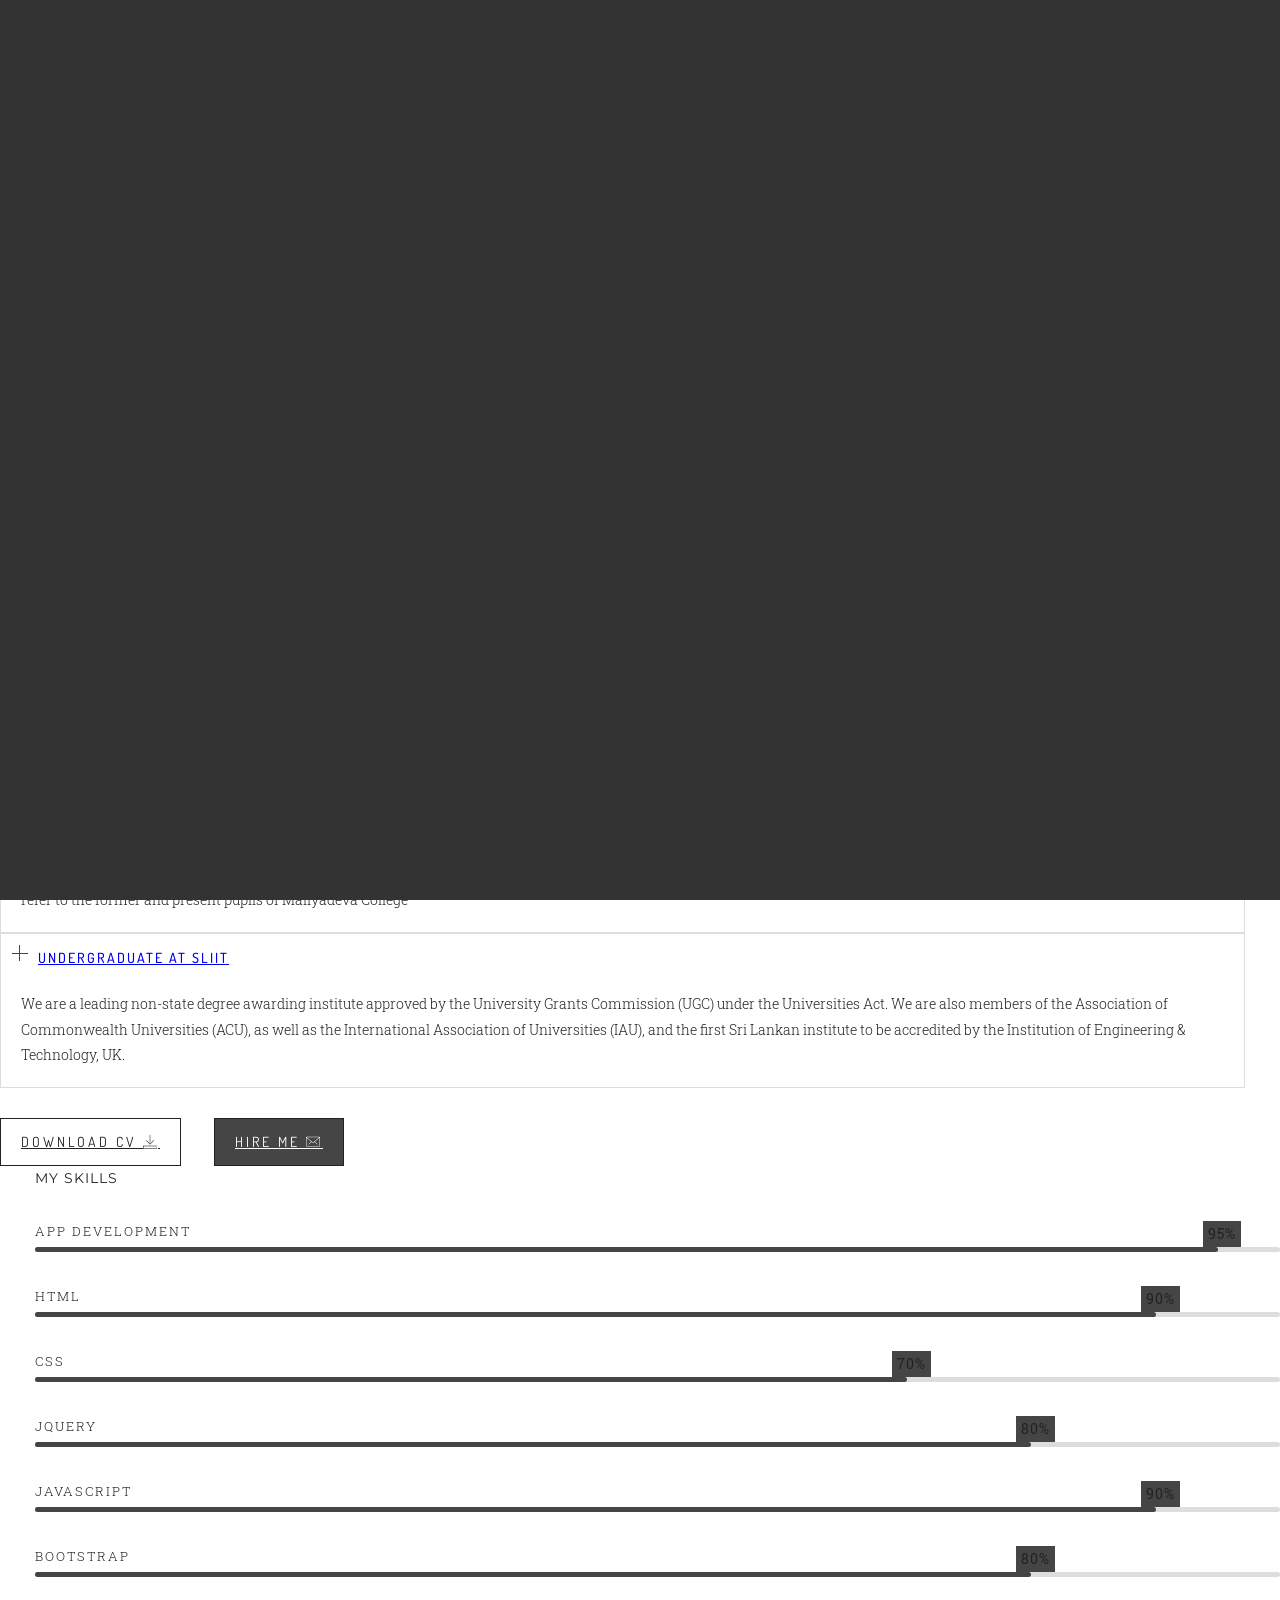
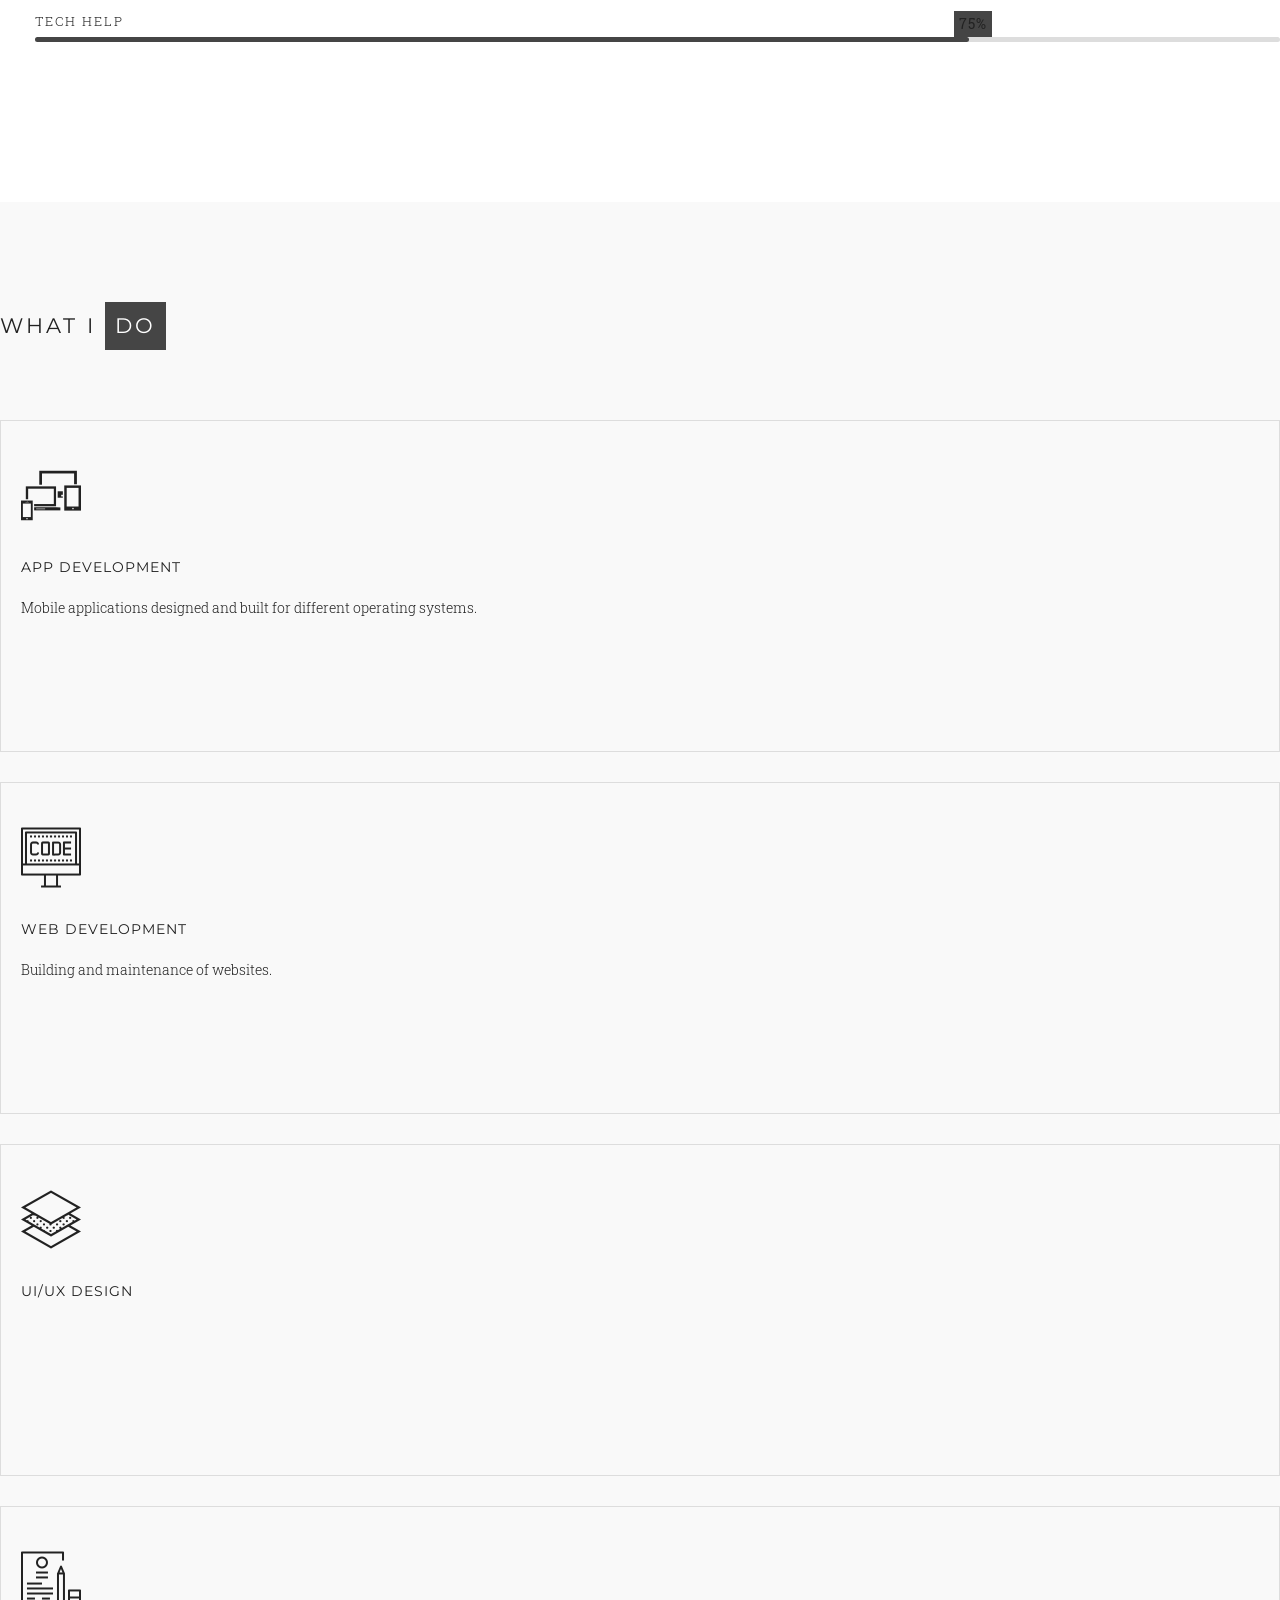
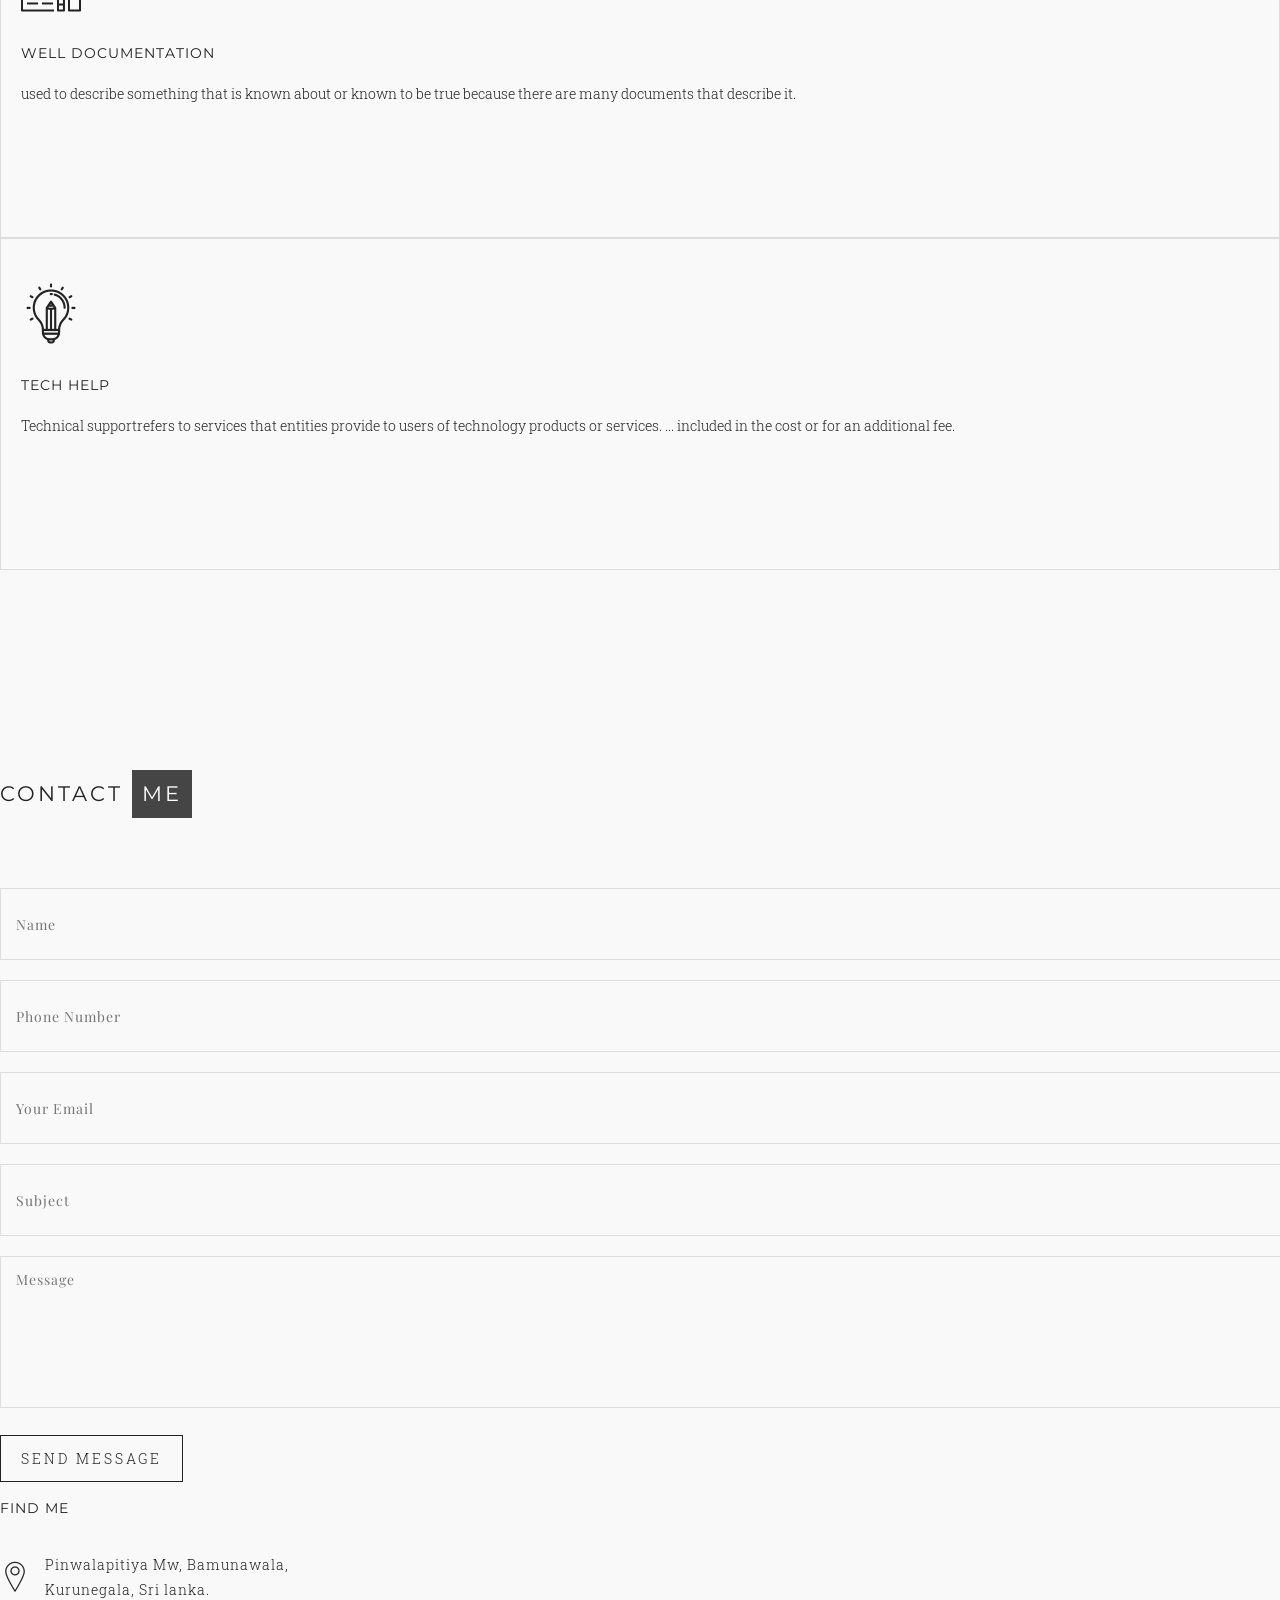
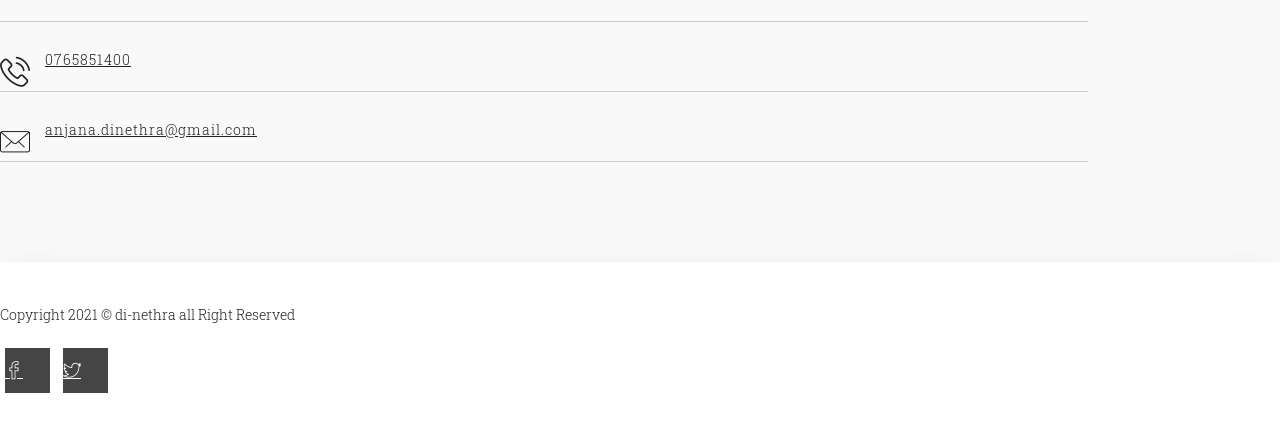
==== index.html @ baec1d5d "updated" ====
<!doctype html>
<html class="no-js" lang="en">
<head>
  
    <meta charset="utf-8">
    <meta http-equiv="x-ua-compatible" content="ie=edge">
    <title>Dinethra.io</title>
    <meta name="description" content="">
  
    <meta name="viewport" content="width=device-width, initial-scale=1">

    <link rel="shortcut icon" type="image/x-icon" href="assets/img/d.png">


    <link rel="stylesheet" href="assets/css/normalize.css">


    <link rel="stylesheet" href="assets/css/bootstrap.min.css">

    <link rel="stylesheet" href="assets/css/slicknav.min.css">

    <link rel="stylesheet" href="assets/css/flaticon.css">
->
    <link rel="stylesheet" href="assets/css/magnific-popup.css">

    <link rel="stylesheet" href="assets/css/animate.css">

    <link rel="stylesheet" href="assets/css/change-text.css">

    <link rel="stylesheet" href="assets/css/default.css">

    <link rel="stylesheet" href="assets/css/style.css">

   
    <link rel="stylesheet" href="assets/css/responsive.css">

    <script src="assets/js/vendor/modernizr-2.8.3.min.js"></script>

</head>
<body>



<div id="preloader">
    <div class="main-wrap">
        <div class="ball-scale-multiple">
            <div></div>
            <div></div>
            <div></div>
        </div>
    </div>
</div>

<div id="home"></div>
<header class="header-area" id="sticker">
    <div class="container">
        <div class="row">
            <div class="col-sm-3">
                <div class="logo">
                    <a href="index.html"><h2>Dinethra. <span>io</span></h2></a>
                </div>
            </div>
            <div class="col-sm-9 text-right">
                <div class="menu-bar">
                    <span></span>
                    <span></span>
                    <span></span>
                </div>
                <div class="mainmenu one-page-menu">
                    <nav class="collapse navbar-collapse">
                        <ul class="nav">
                            <li><a href="#home">Home</a></li>
                            <li><a href="#about">about</a></li>
                            <li><a href="#service">service</a></li>
                            <li><a href="#contact">contact</a></li>
                        </ul>
                    </nav>
                </div>
                <div id="mobileMenu"></div>
            </div>
        </div>
    </div>
</header>



<div class="hero-wrapper">
    <!-- hero-area start -->
    <div class="hero-area hero-bg-1">
        <div class="container">
            <div class="row">
                <div class="col-md-12">
                    <div class="single-hero-item text-center">
                        <div class="display-table">
                            <div class="display-table-cell">
                                <h2>Hi,</h2>
                                <h1>I'm Anjana Dinethra</h1>
                                <h2 class="cd-headline letters type">
                                    <span>Experienced in</span>
                                    <span class="cd-words-wrapper waiting">
                                                <b class="is-visible">App Development</b>
                                                <b>web Development</b>
                                                <b>Tech Help</b>
                                            </span>
                                </h2>
                                <a href="#portfolio" class="bordered-btn smooth">see my works</a>
                            </div>
                        </div>
                    </div>
                </div>
            </div>
        </div>
        <a href="#about" class="scroll-next smooth"><i class="flaticon-down-arrow"></i></a>
    </div>
    
</div>



<div class="content-wrapper">

    <div class="section-padding" id="about">
        <div class="container">
       
            <div class="row">
                <div class="col-md-12">
                    <div class="section-heading text-center">
                        <h2>about <span>me</span></h2>
                    </div>
                </div>
            </div>
            

            <div class="row">
                <div class="col-md-6">
            
                    <div class="section-heading-small">
                        <h4>my story</h4>
                    </div>
                 
                    <div class="about-content">
                        <p>Hello, my name is Anjana Dinethra Samarakoon and I am currently studying BSc in Information and Technology specializing in Software Engineering and having more than 2 years of experience in the field of App Design,App Development,UI/UX Design,Web Development and efficiently coding websites and applications using modern HTML, CSS, JavaScript and JQuery.</p>

                        <div id="accordion">
                         
                            <div class="accordion-panel panel">
                                <h4 class="panel-title">
                                    <a class="collapsed" data-toggle="collapse" data-parent="#accordion" href="#collapseTwo" aria-expanded="false">
                                        Studied at Maliyadeva College Kurunegala
                                        <span></span>
                                    </a>
                                </h4>
                                <div id="collapseTwo" class="panel-collapse collapse">
                                    <p>Maliyadeva College (Sinhala: මලියදේව විද්‍යාලය) is a national school controlled by the Sri Lankan central government. It is located in Kurunegala, Sri Lanka, and was established in 1888 by the Buddhist Theosophical Society, led by Colonel Henry Steel Olcott. It is one of Sri Lanka's oldest schools. Today, the school accommodates 5,000 students. The term "Devans" is used to refer to the former and present pupils of Maliyadeva College</p>
                                </div>
                            </div>
                           
                            <div class="accordion-panel panel">
                                <h4 class="panel-title">
                                    <a class="collapsed" data-toggle="collapse" data-parent="#accordion" href="#collapseThree" aria-expanded="false">
                                        Undergraduate at SLIIT<span></span>
                                    </a>
                                </h4>
                                <div id="collapseThree" class="panel-collapse collapse">
                                    <p>We are a leading non-state degree awarding institute approved by the University Grants Commission (UGC) under the Universities Act. We are also members of the Association of Commonwealth Universities (ACU), as well as the International Association of Universities (IAU), and the first Sri Lankan institute to be accredited by the Institution of Engineering & Technology, UK.</p>
                                </div>
                            </div>
                           
                        </div>
                       
                        <div class="about-buttons">
                            <a href="#" class="bordered-btn">download cv <i class="flaticon-download"></i></a>
                            <a href="#contact" class="filled-btn smooth">hire me <i class="flaticon-mail"></i></a>
                        </div>
                       
                    </div>
                    
                </div>
                <div class="col-md-6">
                  
                    <div class="section-heading-small">
                        <h4>my skills</h4>
                    </div>
              
                    <div class="skill">
                   
                        <div class="progress">
                            <div class="title">App Development</div>
                            <div class="progress-bar wow fadeInLeft" data-progress="95%" style="width: 95%;" data-wow-duration="1s" data-wow-delay=".5s"> <span class=" wow fadeInLeft" data-wow-delay="1.5s">95%</span></div>
                        </div>
            
                        <div class="progress">
                            <div class="title">HTML</div>
                            <div class="progress-bar wow fadeInLeft" data-progress="90%" style="width: 90%;" data-wow-duration="1s" data-wow-delay=".5s"><span class="wow fadeInLeft" data-wow-delay="1.5s">90%</span> </div>
                        </div>
                       
                        <div class="progress">
                            <div class="title">css</div>
                            <div class="progress-bar wow fadeInLeft" data-progress="70%" style="width: 70%;" data-wow-duration="1s" data-wow-delay=".5s"><span class=" wow fadeInLeft" data-wow-delay="1.5s">70%</span> </div>
                        </div>
                       
                        <div class="progress">
                            <div class="title">jquery</div>
                            <div class="progress-bar wow fadeInLeft" data-progress="80%" style="width: 80%;" data-wow-duration="1s" data-wow-delay=".5s"><span class=" wow fadeInLeft" data-wow-delay="1.5s">80%</span> </div>
                        </div>
                        
                        <div class="progress">
                            <div class="title">javascript</div>
                            <div class="progress-bar wow fadeInLeft" data-progress="90%" style="width: 90%;" data-wow-duration="1s" data-wow-delay=".5s"><span class="wow fadeInLeft" data-wow-delay="1.5s">90%</span> </div>
                        </div>
                   
                        <div class="progress">
                            <div class="title">bootstrap</div>
                            <div class="progress-bar wow fadeInLeft" data-progress="80%" style="width: 80%;" data-wow-duration="1s" data-wow-delay=".5s"><span class="wow fadeInLeft" data-wow-delay="1.5s">80%</span> </div>
                        </div>
                      
                        <div class="progress">
                            <div class="title">Tech help</div>
                            <div class="progress-bar wow fadeInLeft" data-progress="75%" style="width: 75%;" data-wow-duration="1s" data-wow-delay=".5s"><span class="wow fadeInLeft" data-wow-delay="1.5s">75%</span> </div>
                        </div>
                    
                    </div>
                   
                </div>
            </div>
        </div>
    </div>
    
    <div class="section-padding bg-grey" id="service">
        <div class="container">
     
            <div class="row">
                <div class="col-md-12">
                    <div class="section-heading text-center">
                        <h2>what i <span>do</span></h2>
                    </div>
                </div>
            </div>
           
            <div class="service-items service-style-2">
                <div class="row">
                    <div class="col-md-4 col-sm-6">
                       <div class="single-service-item text-center">
                            <i class="flaticon-responsive-design-for-variety-of-screens-formats"></i>
                            <h4>App Development</h4>
                            <p>Mobile applications designed and built for different operating systems.</p>
                        </div>
                    </div>
                    <div class="col-md-4 col-sm-6">
                        <div class="single-service-item text-center">
                            <i class="flaticon-computer"></i>
                            <h4>web development</h4>
                            <p>Building and maintenance of websites.</p>
                        </div>
                    </div>
                    <div class="col-md-4 col-sm-6">
                         <div class="single-service-item text-center">
                            <i class="flaticon-layers"></i>
                            <h4>UI/UX Design</h4>
                            <p></p>
                        </div>
                    </div>
                  
                    <div class="col-md-4 col-sm-6">
                        <div class="single-service-item text-center">
                            <i class="flaticon-application-1"></i>
                            <h4>well documentation</h4>
                            <p>used to describe something that is known about or known to be true because there are many documents that describe it.</p>
                        </div>
                    </div>
                    <div class="col-md-4 col-sm-6">
                        <div class="single-service-item text-center">
                            <i class="flaticon-technology"></i>
                            <h4>tech help</h4>
                            <p>Technical supportrefers to services that entities provide to users of technology products or services. ... included in the cost or for an additional fee.</p>
                        </div>
                    </div>
                </div>
            </div>
           
        </div>
    </div>

    <div class="section-padding bg-grey" id="contact">
        <div class="container">
            <!-- section title start -->
            <div class="row">
                <div class="col-md-12">
                    <div class="section-heading text-center">
                        <h2>contact <span>me</span></h2>
                    </div>
                </div>
            </div>
           

            <div class="row">
                <div class="col-md-8 col-sm-7">
                    <div class="contact-form">
                        <form id="contact-form" action="mail.php" method="POST">
                            <div class="row">
                                <div class="col-md-6">
                                    <input type="text" name="name" placeholder="name" required>
                                </div>
                                <div class="col-md-6">
                                    <input type="tel" name="phone" placeholder="Phone number" required>
                                </div>
                            </div>
                            <input type="email" name="email" placeholder="your email" required>
                            <input type="text" name="subject" placeholder="subject" required>
                            <textarea name="message" id="message" placeholder="message" required></textarea>
                            <button type="submit">send message</button>
                            <p class="form-messege"></p>
                        </form>
                    </div>
                </div>
                <div class="col-md-4 col-sm-5 xs-mt-30">
                    <div class="section-heading-small">
                        <h4>find me</h4>
                    </div>
                    <ul class="find-info">
                        <li>
                            <i class="flaticon-placeholder"></i>
                            Pinwalapitiya Mw, Bamunawala, <br>
                            Kurunegala, Sri lanka.
                        </li>
                        <li>
                            <i class="flaticon-phone-call"></i>
                            <a href="tel:0765851400">0765851400</a>
                        </li>
                        <li>
                            <i class="flaticon-mail"></i>
                            <a href="#">anjana.dinethra@gmail.com</a>
                            
                        </li>
                    </ul>
                </div>
            </div>
        </div>
    </div>
 
    <footer class="footer-area">
        <div class="container">
            <div class="row">
                <div class="col-md-12 text-center">
                    <p class="copyright-text">Copyright 2021 &copy; di-nethra all Right Reserved </p>
                    <ul class="footer-social">
                        <li><a href="https://www.facebook.com/anjana.dinethrasamarakoon" target="_blank"><i class="flaticon-facebook"></i></a></li>
                        <li><a href="https://twitter.com/DinethraAnjana" target="_blank"><i class="flaticon-twitter-logo-outline"></i></a></li>

                    </ul>
                </div>
            </div>
        </div>
    </footer>
    
</div>

<a href="#" class="scrollToTop"><i class="flaticon-arrows"></i></a>

<script src="assets/js/vendor/jquery-1.12.4.min.js"></script>


<script src="assets/js/bootstrap.min.js"></script>


<script src="assets/js/jquery.easing.js"></script>


<script src="assets/js/jquery.slicknav.min.js"></script>


<script src="assets/js/jquery.isotope-3.0.4.min.js"></script>

<script src="assets/js/wow.min.js"></script>


<script src="assets/js/change-text.js"></script>

<script src="assets/js/ajax-mail.js"></script>

<script src="assets/js/jquery.magnific-popup.min.js"></script>

<script src="assets/js/plugins.js"></script>


<script src="assets/js/main.js"></script>
</body>
</html>
---- assets/css/change-text.css ----
.cd-title {
    position: relative;
    height: 160px;
    line-height: 230px;
    text-align: center;
}
@media only screen and (min-width: 768px) {
    .cd-title {
        line-height: 250px;
    }
}
@media only screen and (min-width: 1170px) {
    .cd-title {
        height: 200px;
        line-height: 300px;
    }
    .cd-title h1 {
        font-size: 3rem;
    }
}

.cd-words-wrapper {
    display: inline-block;
    position: relative;
    text-align: left;
}
.cd-words-wrapper b {
    display: inline-block;
    position: absolute;
    white-space: nowrap;
    left: 0;
    top: 0;
}
.cd-words-wrapper b.is-visible {
    position: relative;
}
.no-js .cd-words-wrapper b {
    opacity: 0;
}
.no-js .cd-words-wrapper b.is-visible {
    opacity: 1;
}

/* --------------------------------

xrotate-1

-------------------------------- */
.cd-headline.rotate-1 .cd-words-wrapper {
    -webkit-perspective: 300px;
    -moz-perspective: 300px;
    perspective: 300px;
}
.cd-headline.rotate-1 b {
    opacity: 0;
    -webkit-transform-origin: 50% 100%;
    -moz-transform-origin: 50% 100%;
    -ms-transform-origin: 50% 100%;
    -o-transform-origin: 50% 100%;
    transform-origin: 50% 100%;
    -webkit-transform: rotateX(180deg);
    -moz-transform: rotateX(180deg);
    -ms-transform: rotateX(180deg);
    -o-transform: rotateX(180deg);
    transform: rotateX(180deg);
}
.cd-headline.rotate-1 b.is-visible {
    opacity: 1;
    -webkit-transform: rotateX(0deg);
    -moz-transform: rotateX(0deg);
    -ms-transform: rotateX(0deg);
    -o-transform: rotateX(0deg);
    transform: rotateX(0deg);
    -webkit-animation: cd-rotate-1-in 1.2s;
    -moz-animation: cd-rotate-1-in 1.2s;
    animation: cd-rotate-1-in 1.2s;
}
.cd-headline.rotate-1 b.is-hidden {
    -webkit-transform: rotateX(180deg);
    -moz-transform: rotateX(180deg);
    -ms-transform: rotateX(180deg);
    -o-transform: rotateX(180deg);
    transform: rotateX(180deg);
    -webkit-animation: cd-rotate-1-out 1.2s;
    -moz-animation: cd-rotate-1-out 1.2s;
    animation: cd-rotate-1-out 1.2s;
}

@-webkit-keyframes cd-rotate-1-in {
    0% {
        -webkit-transform: rotateX(180deg);
        opacity: 0;
    }
    35% {
        -webkit-transform: rotateX(120deg);
        opacity: 0;
    }
    65% {
        opacity: 0;
    }
    100% {
        -webkit-transform: rotateX(360deg);
        opacity: 1;
    }
}
@-moz-keyframes cd-rotate-1-in {
    0% {
        -moz-transform: rotateX(180deg);
        opacity: 0;
    }
    35% {
        -moz-transform: rotateX(120deg);
        opacity: 0;
    }
    65% {
        opacity: 0;
    }
    100% {
        -moz-transform: rotateX(360deg);
        opacity: 1;
    }
}
@keyframes cd-rotate-1-in {
    0% {
        -webkit-transform: rotateX(180deg);
        -moz-transform: rotateX(180deg);
        -ms-transform: rotateX(180deg);
        -o-transform: rotateX(180deg);
        transform: rotateX(180deg);
        opacity: 0;
    }
    35% {
        -webkit-transform: rotateX(120deg);
        -moz-transform: rotateX(120deg);
        -ms-transform: rotateX(120deg);
        -o-transform: rotateX(120deg);
        transform: rotateX(120deg);
        opacity: 0;
    }
    65% {
        opacity: 0;
    }
    100% {
        -webkit-transform: rotateX(360deg);
        -moz-transform: rotateX(360deg);
        -ms-transform: rotateX(360deg);
        -o-transform: rotateX(360deg);
        transform: rotateX(360deg);
        opacity: 1;
    }
}
@-webkit-keyframes cd-rotate-1-out {
    0% {
        -webkit-transform: rotateX(0deg);
        opacity: 1;
    }
    35% {
        -webkit-transform: rotateX(-40deg);
        opacity: 1;
    }
    65% {
        opacity: 0;
    }
    100% {
        -webkit-transform: rotateX(180deg);
        opacity: 0;
    }
}
@-moz-keyframes cd-rotate-1-out {
    0% {
        -moz-transform: rotateX(0deg);
        opacity: 1;
    }
    35% {
        -moz-transform: rotateX(-40deg);
        opacity: 1;
    }
    65% {
        opacity: 0;
    }
    100% {
        -moz-transform: rotateX(180deg);
        opacity: 0;
    }
}
@keyframes cd-rotate-1-out {
    0% {
        -webkit-transform: rotateX(0deg);
        -moz-transform: rotateX(0deg);
        -ms-transform: rotateX(0deg);
        -o-transform: rotateX(0deg);
        transform: rotateX(0deg);
        opacity: 1;
    }
    35% {
        -webkit-transform: rotateX(-40deg);
        -moz-transform: rotateX(-40deg);
        -ms-transform: rotateX(-40deg);
        -o-transform: rotateX(-40deg);
        transform: rotateX(-40deg);
        opacity: 1;
    }
    65% {
        opacity: 0;
    }
    100% {
        -webkit-transform: rotateX(180deg);
        -moz-transform: rotateX(180deg);
        -ms-transform: rotateX(180deg);
        -o-transform: rotateX(180deg);
        transform: rotateX(180deg);
        opacity: 0;
    }
}
/* --------------------------------

xtype

-------------------------------- */
.cd-headline.type .cd-words-wrapper {
    vertical-align: top;
    overflow: hidden;
}
.cd-headline.type .cd-words-wrapper::after {
    /* vertical bar */
    content: '';
    position: absolute;
    right: 0;
    top: 50%;
    bottom: auto;
    -webkit-transform: translateY(-50%);
    -moz-transform: translateY(-50%);
    -ms-transform: translateY(-50%);
    -o-transform: translateY(-50%);
    transform: translateY(-50%);
    height: 90%;
    width: 1px;
    background-color: #fff;
}
.cd-headline.type .cd-words-wrapper.waiting::after {
    -webkit-animation: cd-pulse 1s infinite;
    -moz-animation: cd-pulse 1s infinite;
    animation: cd-pulse 1s infinite;
}
.cd-headline.type .cd-words-wrapper.selected {
    background-color: #fff;
}
.cd-headline.type .cd-words-wrapper.selected::after {
    visibility: hidden;
}
.cd-headline.type .cd-words-wrapper.selected b {
    color: #0d0d0d;
}
.cd-headline.type b {
    visibility: hidden;
}
.cd-headline.type b.is-visible {
    visibility: visible;
}
.cd-headline.type i {
    position: absolute;
    visibility: hidden;
    font-style: normal;
}
.cd-headline.type i.in {
    position: relative;
    visibility: visible;
}

@-webkit-keyframes cd-pulse {
    0% {
        -webkit-transform: translateY(-50%) scale(1);
        opacity: 1;
    }
    40% {
        -webkit-transform: translateY(-50%) scale(0.9);
        opacity: 0;
    }
    100% {
        -webkit-transform: translateY(-50%) scale(0);
        opacity: 0;
    }
}
@-moz-keyframes cd-pulse {
    0% {
        -moz-transform: translateY(-50%) scale(1);
        opacity: 1;
    }
    40% {
        -moz-transform: translateY(-50%) scale(0.9);
        opacity: 0;
    }
    100% {
        -moz-transform: translateY(-50%) scale(0);
        opacity: 0;
    }
}
@keyframes cd-pulse {
    0% {
        -webkit-transform: translateY(-50%) scale(1);
        -moz-transform: translateY(-50%) scale(1);
        -ms-transform: translateY(-50%) scale(1);
        -o-transform: translateY(-50%) scale(1);
        transform: translateY(-50%) scale(1);
        opacity: 1;
    }
    40% {
        -webkit-transform: translateY(-50%) scale(0.9);
        -moz-transform: translateY(-50%) scale(0.9);
        -ms-transform: translateY(-50%) scale(0.9);
        -o-transform: translateY(-50%) scale(0.9);
        transform: translateY(-50%) scale(0.9);
        opacity: 0;
    }
    100% {
        -webkit-transform: translateY(-50%) scale(0);
        -moz-transform: translateY(-50%) scale(0);
        -ms-transform: translateY(-50%) scale(0);
        -o-transform: translateY(-50%) scale(0);
        transform: translateY(-50%) scale(0);
        opacity: 0;
    }
}
/* --------------------------------

xrotate-2

-------------------------------- */
.cd-headline.rotate-2 .cd-words-wrapper {
    -webkit-perspective: 300px;
    -moz-perspective: 300px;
    perspective: 300px;
}
.cd-headline.rotate-2 i, .cd-headline.rotate-2 em {
    display: inline-block;
    -webkit-backface-visibility: hidden;
    backface-visibility: hidden;
}
.cd-headline.rotate-2 b {
    opacity: 0;
}
.cd-headline.rotate-2 i {
    -webkit-transform-style: preserve-3d;
    -moz-transform-style: preserve-3d;
    -ms-transform-style: preserve-3d;
    -o-transform-style: preserve-3d;
    transform-style: preserve-3d;
    -webkit-transform: translateZ(-20px) rotateX(90deg);
    -moz-transform: translateZ(-20px) rotateX(90deg);
    -ms-transform: translateZ(-20px) rotateX(90deg);
    -o-transform: translateZ(-20px) rotateX(90deg);
    transform: translateZ(-20px) rotateX(90deg);
    opacity: 0;
}
.is-visible .cd-headline.rotate-2 i {
    opacity: 1;
}
.cd-headline.rotate-2 i.in {
    -webkit-animation: cd-rotate-2-in 0.4s forwards;
    -moz-animation: cd-rotate-2-in 0.4s forwards;
    animation: cd-rotate-2-in 0.4s forwards;
}
.cd-headline.rotate-2 i.out {
    -webkit-animation: cd-rotate-2-out 0.4s forwards;
    -moz-animation: cd-rotate-2-out 0.4s forwards;
    animation: cd-rotate-2-out 0.4s forwards;
}
.cd-headline.rotate-2 em {
    -webkit-transform: translateZ(20px);
    -moz-transform: translateZ(20px);
    -ms-transform: translateZ(20px);
    -o-transform: translateZ(20px);
    transform: translateZ(20px);
}

.no-csstransitions .cd-headline.rotate-2 i {
    -webkit-transform: rotateX(0deg);
    -moz-transform: rotateX(0deg);
    -ms-transform: rotateX(0deg);
    -o-transform: rotateX(0deg);
    transform: rotateX(0deg);
    opacity: 0;
}
.no-csstransitions .cd-headline.rotate-2 i em {
    -webkit-transform: scale(1);
    -moz-transform: scale(1);
    -ms-transform: scale(1);
    -o-transform: scale(1);
    transform: scale(1);
}

.no-csstransitions .cd-headline.rotate-2 .is-visible i {
    opacity: 1;
}

@-webkit-keyframes cd-rotate-2-in {
    0% {
        opacity: 0;
        -webkit-transform: translateZ(-20px) rotateX(90deg);
    }
    60% {
        opacity: 1;
        -webkit-transform: translateZ(-20px) rotateX(-10deg);
    }
    100% {
        opacity: 1;
        -webkit-transform: translateZ(-20px) rotateX(0deg);
    }
}
@-moz-keyframes cd-rotate-2-in {
    0% {
        opacity: 0;
        -moz-transform: translateZ(-20px) rotateX(90deg);
    }
    60% {
        opacity: 1;
        -moz-transform: translateZ(-20px) rotateX(-10deg);
    }
    100% {
        opacity: 1;
        -moz-transform: translateZ(-20px) rotateX(0deg);
    }
}
@keyframes cd-rotate-2-in {
    0% {
        opacity: 0;
        -webkit-transform: translateZ(-20px) rotateX(90deg);
        -moz-transform: translateZ(-20px) rotateX(90deg);
        -ms-transform: translateZ(-20px) rotateX(90deg);
        -o-transform: translateZ(-20px) rotateX(90deg);
        transform: translateZ(-20px) rotateX(90deg);
    }
    60% {
        opacity: 1;
        -webkit-transform: translateZ(-20px) rotateX(-10deg);
        -moz-transform: translateZ(-20px) rotateX(-10deg);
        -ms-transform: translateZ(-20px) rotateX(-10deg);
        -o-transform: translateZ(-20px) rotateX(-10deg);
        transform: translateZ(-20px) rotateX(-10deg);
    }
    100% {
        opacity: 1;
        -webkit-transform: translateZ(-20px) rotateX(0deg);
        -moz-transform: translateZ(-20px) rotateX(0deg);
        -ms-transform: translateZ(-20px) rotateX(0deg);
        -o-transform: translateZ(-20px) rotateX(0deg);
        transform: translateZ(-20px) rotateX(0deg);
    }
}
@-webkit-keyframes cd-rotate-2-out {
    0% {
        opacity: 1;
        -webkit-transform: translateZ(-20px) rotateX(0);
    }
    60% {
        opacity: 0;
        -webkit-transform: translateZ(-20px) rotateX(-100deg);
    }
    100% {
        opacity: 0;
        -webkit-transform: translateZ(-20px) rotateX(-90deg);
    }
}
@-moz-keyframes cd-rotate-2-out {
    0% {
        opacity: 1;
        -moz-transform: translateZ(-20px) rotateX(0);
    }
    60% {
        opacity: 0;
        -moz-transform: translateZ(-20px) rotateX(-100deg);
    }
    100% {
        opacity: 0;
        -moz-transform: translateZ(-20px) rotateX(-90deg);
    }
}
@keyframes cd-rotate-2-out {
    0% {
        opacity: 1;
        -webkit-transform: translateZ(-20px) rotateX(0);
        -moz-transform: translateZ(-20px) rotateX(0);
        -ms-transform: translateZ(-20px) rotateX(0);
        -o-transform: translateZ(-20px) rotateX(0);
        transform: translateZ(-20px) rotateX(0);
    }
    60% {
        opacity: 0;
        -webkit-transform: translateZ(-20px) rotateX(-100deg);
        -moz-transform: translateZ(-20px) rotateX(-100deg);
        -ms-transform: translateZ(-20px) rotateX(-100deg);
        -o-transform: translateZ(-20px) rotateX(-100deg);
        transform: translateZ(-20px) rotateX(-100deg);
    }
    100% {
        opacity: 0;
        -webkit-transform: translateZ(-20px) rotateX(-90deg);
        -moz-transform: translateZ(-20px) rotateX(-90deg);
        -ms-transform: translateZ(-20px) rotateX(-90deg);
        -o-transform: translateZ(-20px) rotateX(-90deg);
        transform: translateZ(-20px) rotateX(-90deg);
    }
}
/* --------------------------------

xloading-bar

-------------------------------- */
.cd-headline.loading-bar span {
    display: inline-block;
    padding: .2em 0;
}
.cd-headline.loading-bar .cd-words-wrapper {
    overflow: hidden;
    vertical-align: top;
}
.cd-headline.loading-bar .cd-words-wrapper::after {
    /* loading bar */
    content: '';
    position: absolute;
    left: 0;
    bottom: 0;
    height: 3px;
    width: 0;
    background: #fff;
    z-index: 2;
    -webkit-transition: width 0.3s -0.1s;
    -moz-transition: width 0.3s -0.1s;
    transition: width 0.3s -0.1s;
}
.cd-headline.loading-bar .cd-words-wrapper.is-loading::after {
    width: 100%;
    -webkit-transition: width 3s;
    -moz-transition: width 3s;
    transition: width 3s;
}
.cd-headline.loading-bar b {
    top: .2em;
    opacity: 0;
    -webkit-transition: opacity 0.3s;
    -moz-transition: opacity 0.3s;
    transition: opacity 0.3s;
}
.cd-headline.loading-bar b.is-visible {
    opacity: 1;
    top: 0;
}

/* --------------------------------

xslide

-------------------------------- */
.cd-headline.slide span {
    display: inline-block;
    padding: .2em 0;
}
.cd-headline.slide .cd-words-wrapper {
    overflow: hidden;
    vertical-align: top;
}
.cd-headline.slide b {
    opacity: 0;
    top: .2em;
}
.cd-headline.slide b.is-visible {
    top: 0;
    opacity: 1;
    -webkit-animation: slide-in 0.6s;
    -moz-animation: slide-in 0.6s;
    animation: slide-in 0.6s;
}
.cd-headline.slide b.is-hidden {
    -webkit-animation: slide-out 0.6s;
    -moz-animation: slide-out 0.6s;
    animation: slide-out 0.6s;
}

@-webkit-keyframes slide-in {
    0% {
        opacity: 0;
        -webkit-transform: translateY(-100%);
    }
    60% {
        opacity: 1;
        -webkit-transform: translateY(20%);
    }
    100% {
        opacity: 1;
        -webkit-transform: translateY(0);
    }
}
@-moz-keyframes slide-in {
    0% {
        opacity: 0;
        -moz-transform: translateY(-100%);
    }
    60% {
        opacity: 1;
        -moz-transform: translateY(20%);
    }
    100% {
        opacity: 1;
        -moz-transform: translateY(0);
    }
}
@keyframes slide-in {
    0% {
        opacity: 0;
        -webkit-transform: translateY(-100%);
        -moz-transform: translateY(-100%);
        -ms-transform: translateY(-100%);
        -o-transform: translateY(-100%);
        transform: translateY(-100%);
    }
    60% {
        opacity: 1;
        -webkit-transform: translateY(20%);
        -moz-transform: translateY(20%);
        -ms-transform: translateY(20%);
        -o-transform: translateY(20%);
        transform: translateY(20%);
    }
    100% {
        opacity: 1;
        -webkit-transform: translateY(0);
        -moz-transform: translateY(0);
        -ms-transform: translateY(0);
        -o-transform: translateY(0);
        transform: translateY(0);
    }
}
@-webkit-keyframes slide-out {
    0% {
        opacity: 1;
        -webkit-transform: translateY(0);
    }
    60% {
        opacity: 0;
        -webkit-transform: translateY(120%);
    }
    100% {
        opacity: 0;
        -webkit-transform: translateY(100%);
    }
}
@-moz-keyframes slide-out {
    0% {
        opacity: 1;
        -moz-transform: translateY(0);
    }
    60% {
        opacity: 0;
        -moz-transform: translateY(120%);
    }
    100% {
        opacity: 0;
        -moz-transform: translateY(100%);
    }
}
@keyframes slide-out {
    0% {
        opacity: 1;
        -webkit-transform: translateY(0);
        -moz-transform: translateY(0);
        -ms-transform: translateY(0);
        -o-transform: translateY(0);
        transform: translateY(0);
    }
    60% {
        opacity: 0;
        -webkit-transform: translateY(120%);
        -moz-transform: translateY(120%);
        -ms-transform: translateY(120%);
        -o-transform: translateY(120%);
        transform: translateY(120%);
    }
    100% {
        opacity: 0;
        -webkit-transform: translateY(100%);
        -moz-transform: translateY(100%);
        -ms-transform: translateY(100%);
        -o-transform: translateY(100%);
        transform: translateY(100%);
    }
}
/* --------------------------------

xclip

-------------------------------- */
.cd-headline.clip span {
    display: inline-block;
    padding: .2em 0;
}
.cd-headline.clip .cd-words-wrapper {
    overflow: hidden;
    vertical-align: top;
}
.cd-headline.clip .cd-words-wrapper::after {
    /* line */
    content: '';
    position: absolute;
    top: 0;
    right: 0;
    width: 2px;
    height: 100%;
    background-color: #fff;
}
.cd-headline.clip b {
    opacity: 0;
}
.cd-headline.clip b.is-visible {
    opacity: 1;
}

/* --------------------------------

xzoom

-------------------------------- */
.cd-headline.zoom .cd-words-wrapper {
    -webkit-perspective: 300px;
    -moz-perspective: 300px;
    perspective: 300px;
}
.cd-headline.zoom b {
    opacity: 0;
}
.cd-headline.zoom b.is-visible {
    opacity: 1;
    -webkit-animation: zoom-in 0.8s;
    -moz-animation: zoom-in 0.8s;
    animation: zoom-in 0.8s;
}
.cd-headline.zoom b.is-hidden {
    -webkit-animation: zoom-out 0.8s;
    -moz-animation: zoom-out 0.8s;
    animation: zoom-out 0.8s;
}

@-webkit-keyframes zoom-in {
    0% {
        opacity: 0;
        -webkit-transform: translateZ(100px);
    }
    100% {
        opacity: 1;
        -webkit-transform: translateZ(0);
    }
}
@-moz-keyframes zoom-in {
    0% {
        opacity: 0;
        -moz-transform: translateZ(100px);
    }
    100% {
        opacity: 1;
        -moz-transform: translateZ(0);
    }
}
@keyframes zoom-in {
    0% {
        opacity: 0;
        -webkit-transform: translateZ(100px);
        -moz-transform: translateZ(100px);
        -ms-transform: translateZ(100px);
        -o-transform: translateZ(100px);
        transform: translateZ(100px);
    }
    100% {
        opacity: 1;
        -webkit-transform: translateZ(0);
        -moz-transform: translateZ(0);
        -ms-transform: translateZ(0);
        -o-transform: translateZ(0);
        transform: translateZ(0);
    }
}
@-webkit-keyframes zoom-out {
    0% {
        opacity: 1;
        -webkit-transform: translateZ(0);
    }
    100% {
        opacity: 0;
        -webkit-transform: translateZ(-100px);
    }
}
@-moz-keyframes zoom-out {
    0% {
        opacity: 1;
        -moz-transform: translateZ(0);
    }
    100% {
        opacity: 0;
        -moz-transform: translateZ(-100px);
    }
}
@keyframes zoom-out {
    0% {
        opacity: 1;
        -webkit-transform: translateZ(0);
        -moz-transform: translateZ(0);
        -ms-transform: translateZ(0);
        -o-transform: translateZ(0);
        transform: translateZ(0);
    }
    100% {
        opacity: 0;
        -webkit-transform: translateZ(-100px);
        -moz-transform: translateZ(-100px);
        -ms-transform: translateZ(-100px);
        -o-transform: translateZ(-100px);
        transform: translateZ(-100px);
    }
}
/* --------------------------------

xrotate-3

-------------------------------- */
.cd-headline.rotate-3 .cd-words-wrapper {
    -webkit-perspective: 300px;
    -moz-perspective: 300px;
    perspective: 300px;
}
.cd-headline.rotate-3 b {
    opacity: 0;
}
.cd-headline.rotate-3 i {
    display: inline-block;
    -webkit-transform: rotateY(180deg);
    -moz-transform: rotateY(180deg);
    -ms-transform: rotateY(180deg);
    -o-transform: rotateY(180deg);
    transform: rotateY(180deg);
    -webkit-backface-visibility: hidden;
    backface-visibility: hidden;
}
.is-visible .cd-headline.rotate-3 i {
    -webkit-transform: rotateY(0deg);
    -moz-transform: rotateY(0deg);
    -ms-transform: rotateY(0deg);
    -o-transform: rotateY(0deg);
    transform: rotateY(0deg);
}
.cd-headline.rotate-3 i.in {
    -webkit-animation: cd-rotate-3-in 0.6s forwards;
    -moz-animation: cd-rotate-3-in 0.6s forwards;
    animation: cd-rotate-3-in 0.6s forwards;
}
.cd-headline.rotate-3 i.out {
    -webkit-animation: cd-rotate-3-out 0.6s forwards;
    -moz-animation: cd-rotate-3-out 0.6s forwards;
    animation: cd-rotate-3-out 0.6s forwards;
}

.no-csstransitions .cd-headline.rotate-3 i {
    -webkit-transform: rotateY(0deg);
    -moz-transform: rotateY(0deg);
    -ms-transform: rotateY(0deg);
    -o-transform: rotateY(0deg);
    transform: rotateY(0deg);
    opacity: 0;
}

.no-csstransitions .cd-headline.rotate-3 .is-visible i {
    opacity: 1;
}

@-webkit-keyframes cd-rotate-3-in {
    0% {
        -webkit-transform: rotateY(180deg);
    }
    100% {
        -webkit-transform: rotateY(0deg);
    }
}
@-moz-keyframes cd-rotate-3-in {
    0% {
        -moz-transform: rotateY(180deg);
    }
    100% {
        -moz-transform: rotateY(0deg);
    }
}
@keyframes cd-rotate-3-in {
    0% {
        -webkit-transform: rotateY(180deg);
        -moz-transform: rotateY(180deg);
        -ms-transform: rotateY(180deg);
        -o-transform: rotateY(180deg);
        transform: rotateY(180deg);
    }
    100% {
        -webkit-transform: rotateY(0deg);
        -moz-transform: rotateY(0deg);
        -ms-transform: rotateY(0deg);
        -o-transform: rotateY(0deg);
        transform: rotateY(0deg);
    }
}
@-webkit-keyframes cd-rotate-3-out {
    0% {
        -webkit-transform: rotateY(0);
    }
    100% {
        -webkit-transform: rotateY(-180deg);
    }
}
@-moz-keyframes cd-rotate-3-out {
    0% {
        -moz-transform: rotateY(0);
    }
    100% {
        -moz-transform: rotateY(-180deg);
    }
}
@keyframes cd-rotate-3-out {
    0% {
        -webkit-transform: rotateY(0);
        -moz-transform: rotateY(0);
        -ms-transform: rotateY(0);
        -o-transform: rotateY(0);
        transform: rotateY(0);
    }
    100% {
        -webkit-transform: rotateY(-180deg);
        -moz-transform: rotateY(-180deg);
        -ms-transform: rotateY(-180deg);
        -o-transform: rotateY(-180deg);
        transform: rotateY(-180deg);
    }
}
/* --------------------------------

xscale

-------------------------------- */
.cd-headline.scale b {
    opacity: 0;
}
.cd-headline.scale i {
    display: inline-block;
    opacity: 0;
    -webkit-transform: scale(0);
    -moz-transform: scale(0);
    -ms-transform: scale(0);
    -o-transform: scale(0);
    transform: scale(0);
}
.is-visible .cd-headline.scale i {
    opacity: 1;
}
.cd-headline.scale i.in {
    -webkit-animation: scale-up 0.6s forwards;
    -moz-animation: scale-up 0.6s forwards;
    animation: scale-up 0.6s forwards;
}
.cd-headline.scale i.out {
    -webkit-animation: scale-down 0.6s forwards;
    -moz-animation: scale-down 0.6s forwards;
    animation: scale-down 0.6s forwards;
}

.no-csstransitions .cd-headline.scale i {
    -webkit-transform: scale(1);
    -moz-transform: scale(1);
    -ms-transform: scale(1);
    -o-transform: scale(1);
    transform: scale(1);
    opacity: 0;
}

.no-csstransitions .cd-headline.scale .is-visible i {
    opacity: 1;
}

@-webkit-keyframes scale-up {
    0% {
        -webkit-transform: scale(0);
        opacity: 0;
    }
    60% {
        -webkit-transform: scale(1.2);
        opacity: 1;
    }
    100% {
        -webkit-transform: scale(1);
        opacity: 1;
    }
}
@-moz-keyframes scale-up {
    0% {
        -moz-transform: scale(0);
        opacity: 0;
    }
    60% {
        -moz-transform: scale(1.2);
        opacity: 1;
    }
    100% {
        -moz-transform: scale(1);
        opacity: 1;
    }
}
@keyframes scale-up {
    0% {
        -webkit-transform: scale(0);
        -moz-transform: scale(0);
        -ms-transform: scale(0);
        -o-transform: scale(0);
        transform: scale(0);
        opacity: 0;
    }
    60% {
        -webkit-transform: scale(1.2);
        -moz-transform: scale(1.2);
        -ms-transform: scale(1.2);
        -o-transform: scale(1.2);
        transform: scale(1.2);
        opacity: 1;
    }
    100% {
        -webkit-transform: scale(1);
        -moz-transform: scale(1);
        -ms-transform: scale(1);
        -o-transform: scale(1);
        transform: scale(1);
        opacity: 1;
    }
}
@-webkit-keyframes scale-down {
    0% {
        -webkit-transform: scale(1);
        opacity: 1;
    }
    60% {
        -webkit-transform: scale(0);
        opacity: 0;
    }
}
@-moz-keyframes scale-down {
    0% {
        -moz-transform: scale(1);
        opacity: 1;
    }
    60% {
        -moz-transform: scale(0);
        opacity: 0;
    }
}
@keyframes scale-down {
    0% {
        -webkit-transform: scale(1);
        -moz-transform: scale(1);
        -ms-transform: scale(1);
        -o-transform: scale(1);
        transform: scale(1);
        opacity: 1;
    }
    60% {
        -webkit-transform: scale(0);
        -moz-transform: scale(0);
        -ms-transform: scale(0);
        -o-transform: scale(0);
        transform: scale(0);
        opacity: 0;
    }
}
/* --------------------------------

xpush

-------------------------------- */
.cd-headline.push b {
    opacity: 0;
}
.cd-headline.push b.is-visible {
    opacity: 1;
    -webkit-animation: push-in 0.6s;
    -moz-animation: push-in 0.6s;
    animation: push-in 0.6s;
}
.cd-headline.push b.is-hidden {
    -webkit-animation: push-out 0.6s;
    -moz-animation: push-out 0.6s;
    animation: push-out 0.6s;
}

@-webkit-keyframes push-in {
    0% {
        opacity: 0;
        -webkit-transform: translateX(-100%);
    }
    60% {
        opacity: 1;
        -webkit-transform: translateX(10%);
    }
    100% {
        opacity: 1;
        -webkit-transform: translateX(0);
    }
}
@-moz-keyframes push-in {
    0% {
        opacity: 0;
        -moz-transform: translateX(-100%);
    }
    60% {
        opacity: 1;
        -moz-transform: translateX(10%);
    }
    100% {
        opacity: 1;
        -moz-transform: translateX(0);
    }
}
@keyframes push-in {
    0% {
        opacity: 0;
        -webkit-transform: translateX(-100%);
        -moz-transform: translateX(-100%);
        -ms-transform: translateX(-100%);
        -o-transform: translateX(-100%);
        transform: translateX(-100%);
    }
    60% {
        opacity: 1;
        -webkit-transform: translateX(10%);
        -moz-transform: translateX(10%);
        -ms-transform: translateX(10%);
        -o-transform: translateX(10%);
        transform: translateX(10%);
    }
    100% {
        opacity: 1;
        -webkit-transform: translateX(0);
        -moz-transform: translateX(0);
        -ms-transform: translateX(0);
        -o-transform: translateX(0);
        transform: translateX(0);
    }
}
@-webkit-keyframes push-out {
    0% {
        opacity: 1;
        -webkit-transform: translateX(0);
    }
    60% {
        opacity: 0;
        -webkit-transform: translateX(110%);
    }
    100% {
        opacity: 0;
        -webkit-transform: translateX(100%);
    }
}
@-moz-keyframes push-out {
    0% {
        opacity: 1;
        -moz-transform: translateX(0);
    }
    60% {
        opacity: 0;
        -moz-transform: translateX(110%);
    }
    100% {
        opacity: 0;
        -moz-transform: translateX(100%);
    }
}
@keyframes push-out {
    0% {
        opacity: 1;
        -webkit-transform: translateX(0);
        -moz-transform: translateX(0);
        -ms-transform: translateX(0);
        -o-transform: translateX(0);
        transform: translateX(0);
    }
    60% {
        opacity: 0;
        -webkit-transform: translateX(110%);
        -moz-transform: translateX(110%);
        -ms-transform: translateX(110%);
        -o-transform: translateX(110%);
        transform: translateX(110%);
    }
    100% {
        opacity: 0;
        -webkit-transform: translateX(100%);
        -moz-transform: translateX(100%);
        -ms-transform: translateX(100%);
        -o-transform: translateX(100%);
        transform: translateX(100%);
    }
}
---- assets/css/default.css ----
@import url('https://fonts.googleapis.com/css?family=Dosis:300,400,500,600|Montserrat:400,500,600|Playfair+Display:400i,700i|Roboto+Slab:300,400');
body {
    font-family: 'Roboto Slab', serif;
    font-size: 14px;
    font-weight: 300;
    line-height: 1.8;
    color: #222;
    overflow-x: hidden !important;
}
h1,
h2,
h3,
h4,
h5,
h6 {
    font-family: 'Montserrat', sans-serif;
    font-weight: 400;
    margin: 0px 0px 15px;
}
a {
    font-family: 'Dosis', sans-serif;
    font-weight: 400;
    -webkit-transition: all 0.3s ease 0s;
    transition: all 0.3s ease 0s;
}
a:hover,
a:focus {
    text-decoration: none;
    outline: none;
}
img {
    max-width: 100%;
}
b {
    font-weight: inherit;
}
ul {
    list-style: none;
    margin: 0;
    padding: 0;
}
.bg-grey {
    background-color: #f9f9f9;
}
.section-padding {
    padding: 100px 0;
}
.section-heading {
    margin-bottom: 70px;
}
.section-heading h2 {
    letter-spacing: 3px;
    text-transform: uppercase;
}
.section-heading h2 span {
    background-color: #454545;
    color: #fff;
    display: inline-block;
    padding: 5px 10px;
}
.section-heading-small {
    margin-bottom: 30px;
}
.section-heading-small h4 {
    letter-spacing: 1px;
    text-transform: uppercase;
}
.bordered-btn,
.filled-btn,
button[type="submit"],
input[type="submit"] {
    border: 1px solid #222;
    color: #222;
    display: inline-block;
    letter-spacing: 3px;
    padding: 10px 20px;
    position: relative;
    text-transform: uppercase;
    z-index: 1;
}
.bordered-btn:hover,
.filled-btn,
button[type="submit"]:hover,
input[type="submit"]:hover {
    color: #fff;
}
.bordered-btn:after,
.filled-btn:after,
button[type="submit"]:after,
input[type="submit"]:after {
    background-color: #454545;
    content: "";
    height: 100%;
    left: 0;
    position: absolute;
    top: 0;
    -webkit-transform: scaleX(0);
    transform: scaleX(0);
    -webkit-transform-origin: 0 0 0;
    transform-origin: 0 0 0;
    -webkit-transition: all 0.3s ease 0s;
    transition: all 0.3s ease 0s;
    width: 100%;
    z-index: -1;
}
.bordered-btn:hover:after,
.filled-btn:after,
button[type="submit"]:hover:after,
input[type="submit"]:hover:after {
    -webkit-transform: scaleX(1);
    transform: scaleX(1);
}
.filled-btn:hover:after {
    -webkit-transform: scaleX(0);
    transform: scaleX(0);
}
.filled-btn:hover {
    color: #222;
}
input[type="text"],
input[type="email"],
input[type="tel"],
input[type="password"],
textarea {
    border: 1px solid #ddd;
    font-family: "Playfair Display", serif;
    height: 50px;
    letter-spacing: 1px;
    padding: 10px 15px;
    text-transform: capitalize;
    -webkit-transition: all 0.3s ease 0s;
    transition: all 0.3s ease 0s;
    width: 100%;
    background-color: transparent;
}
textarea {
    height: 130px;
    resize: none;
}
input[type="text"]:focus,
input[type="email"]:focus,
input[type="tel"]:focus,
input[type="password"]:focus,
textarea:focus {
    border-color: #ddd;
    box-shadow: 0 0 8px #ddd;
}
button[type="submit"],
input[type="submit"] {
    background-color: transparent;
    -webkit-transition: all 0.3s ease 0s;
    transition: all 0.3s ease 0s;
}
.fixed-bg {
    background-attachment: fixed;
}
.pager {
    margin-bottom: 0px;
    margin-top: 40px;
}
.pager > li > a {
    border-radius: 0px;
    border-color: #222;
}
.pager > li > a:hover {
    background-color: #fff;
}
/*************************
02. preloader
*************************/

#preloader {
    position: fixed;
    top: 0;
    left: 0;
    right: 0;
    bottom: 0;
    z-index: 99999999;
    /* makes sure it stays on top */
}
.main-wrap {
    background-color: #333;
    color: #fff;
    height: 100vh;
    display: -webkit-box;
    display: -ms-flexbox;
    display: flex;
    -webkit-box-pack: center;
    -ms-flex-pack: center;
    justify-content: center;
    -webkit-box-align: center;
    -ms-flex-align: center;
    align-items: center;
}
.ball-scale-multiple > div {
    background-color: #fff;
    border-radius: 100%;
}
@-webkit-keyframes ball-scale-multiple {
    0% {
        -webkit-transform: scale(0);
        transform: scale(0);
        opacity: 0;
        -ms-filter: "progid:DXImageTransform.Microsoft.Alpha(Opacity=0)";
    }
    5% {
        opacity: 1;
        -ms-filter: "progid:DXImageTransform.Microsoft.Alpha(Opacity=100)";
    }
    100% {
        -webkit-transform: scale(1);
        transform: scale(1);
        opacity: 0;
        -ms-filter: "progid:DXImageTransform.Microsoft.Alpha(Opacity=0)";
    }
}
@keyframes ball-scale-multiple {
    0% {
        -webkit-transform: scale(0);
        transform: scale(0);
        opacity: 0;
        -ms-filter: "progid:DXImageTransform.Microsoft.Alpha(Opacity=0)";
    }
    5% {
        opacity: 1;
        -ms-filter: "progid:DXImageTransform.Microsoft.Alpha(Opacity=100)";
    }
    100% {
        -webkit-transform: scale(1);
        transform: scale(1);
        opacity: 0;
        -ms-filter: "progid:DXImageTransform.Microsoft.Alpha(Opacity=0)";
    }
}
.ball-scale-multiple {
    position: relative;
    -webkit-transform: translateY(-30px);
    transform: translateY(-30px);
}
.ball-scale-multiple > div:nth-child(2) {
    -webkit-animation-delay: -.4s;
    animation-delay: -.4s;
}
.ball-scale-multiple > div:nth-child(3) {
    -webkit-animation-delay: -.2s;
    animation-delay: -.2s;
}
.ball-scale-multiple > div {
    position: absolute;
    left: -30px;
    top: 0;
    opacity: 0;
    -ms-filter: "progid:DXImageTransform.Microsoft.Alpha(Opacity=0)";
    margin: 0;
    width: 60px;
    height: 60px;
    -webkit-animation: ball-scale-multiple 1s 0s linear infinite;
    animation: ball-scale-multiple 1s 0s linear infinite;
}
---- assets/css/style.css ----
.hero-bg-1 {
    background-image: url(../img/hero-area/1.jpg);
}

.project-bg-1 {
    background-image: url(../img/portfolio/1.jpg);
}

.project-bg-2 {
    background-image: url(../img/portfolio/2.jpg);
}

.project-bg-3 {
    background-image: url(../img/portfolio/3.jpg);
}

.project-bg-4 {
    background-image: url(../img/portfolio/4.jpg);
}

.project-bg-5 {
    background-image: url(../img/portfolio/5.jpg);
}

.project-bg-6 {
    background-image: url(../img/portfolio/6.jpg);
}

.project-bg-7 {
    background-image: url(../img/portfolio/7.jpg);
}

.project-bg-8 {
    background-image: url(../img/portfolio/8.jpg);
}

.project-bg-9 {
    background-image: url(../img/portfolio/9.jpg);
}

.blog-bg-1 {
    background-image: url(assets/img/blog/1.jpg);
}

.blog-bg-2 {
    background-image: url(assets/img/blog/2.jpg);
}

.blog-bg-3 {
    background-image: url(../img/blog/3.jpg);
}

/*************************
02. Header area
*************************/

#home {
    position: absolute;
    top: 0px;
}

.header-area {
    padding: 30px 0 20px;
    position: absolute;
    top: 0;
    width: 100%;
    z-index: 9999;
    -webkit-transition: all 0.3s ease 0s;
    transition: all 0.3s ease 0s;
}

.logo a {
    color: #fff;
    display: inline-block;
}

.logo a h2 {
    display: inline-block;
    margin: 0;
    font-weight: 500;
    text-transform: uppercase;
}

.logo a h2 span {
    background-color: #fff;
    color: #222;
    display: inline-block;
    padding: 5px 10px;
}

.menu-bar {
    cursor: pointer;
    position: relative;
    right: 15px;
    z-index: 9;
    height: 42px;
    display: block;
    float: right;
    margin-top: 15px;
}

.menu-bar span {
    background-color: #fff;
    display: block;
    height: 2px;
    margin-bottom: 6px;
    -webkit-transition: all 0.3s ease 0s;
    transition: all 0.3s ease 0s;
    width: 30px;
}

.mainmenu {
    opacity: 0;
    -ms-filter: "progid:DXImageTransform.Microsoft.Alpha(Opacity=0)";
    padding-right: 15px;
    position: absolute;
    right: -50%;
    -webkit-transform: scaleX(1);
    transform: scaleX(1);
    -webkit-transition: all 0.3s ease 0s;
    transition: all 0.3s ease 0s;
    visibility: hidden;
}

.mainmenu.menu-open {
    position: relative;
    opacity: 1;
    -ms-filter: "progid:DXImageTransform.Microsoft.Alpha(Opacity=100)";
    right: 15px;
    visibility: visible;
}

.mainmenu ul li {
    display: inline-block;
    position: relative;
}

.mainmenu ul li a {
    color: #fff;
    display: block;
    font-size: 15px;
    letter-spacing: 2px;
    padding: 10px 30px 20px 10px;
    opacity: 0.8;
    -ms-filter: "progid:DXImageTransform.Microsoft.Alpha(Opacity=80)";
    position: relative;
    text-transform: uppercase;
}

.mainmenu ul li:hover a,
.mainmenu ul li.active > a {
    opacity: 1;
    -ms-filter: "progid:DXImageTransform.Microsoft.Alpha(Opacity=100)";
}

.nav > li > a:focus,
.nav > li > a:hover {
    background-color: transparent;
}

.menu-bar:after,
.menu-bar:before {
    background-color: #fff;
    content: "";
    height: 2px;
    position: absolute;
    right: 0;
    top: 8px;
    -webkit-transform: rotate(0deg);
    transform: rotate(0deg);
    -webkit-transition: all 0.3s ease 0s;
    transition: all 0.3s ease 0s;
    width: 30px;
}

.menu-bar.menu-close:after {
    -webkit-transform: rotate(45deg);
    transform: rotate(45deg);
}

.menu-bar.menu-close:before {
    -webkit-transform: rotate(-45deg);
    transform: rotate(-45deg);
}

.menu-bar.menu-close span {
    opacity: 0;
    -ms-filter: "progid:DXImageTransform.Microsoft.Alpha(Opacity=0)";
}



.header-area.stick {
    background-color: #fff;
    box-shadow: 0 0 10px -5px #000;
    padding: 15px 0 0px;
    position: fixed;
    top: 0;
}

.header-area.stick .logo a {
    color: #222;
    margin-top: 2px;
    position: relative;
    z-index: 9999999;
}

.header-area.stick .logo a h2 span {
    background-color: #222;
    color: #fff;
}

.header-area.stick .mainmenu ul li a,
.stick .mean-container a.meanmenu-reveal {
    color: #222;
}

.header-area.stick .menu-bar:after,
.header-area.stick .menu-bar:before,
.header-area.stick .menu-bar span,
.stick .mainmenu ul li.parent:after,
.stick .mainmenu ul li.parent:before,
.stick .mainmenu ul li.has-mega > a:before,
.stick .mainmenu ul li.has-mega > a:after,
.stick .mean-container a.meanmenu-reveal span {
    background-color: #222;
}

/*

.hidden-menu-bar .mainmenu {
    opacity: 1;
    -ms-filter: "progid:DXImageTransform.Microsoft.Alpha(Opacity=100)";
    right: 0;
    visibility: visible;
    padding-right: 0;
    position: relative;
}

/*************************
02.5 Onepage Menu
*************************/

.mainmenu.one-page-menu ul li a {
    padding-right: 10px;
    padding-left: 10px;
}

.mainmenu.one-page-menu ul li:hover a:after,
.mainmenu.one-page-menu ul li.active a:after {
    opacity: 1;
    -ms-filter: "progid:DXImageTransform.Microsoft.Alpha(Opacity=100)";
    width: 90%;
}

.mainmenu.one-page-menu ul li a:after {
    width: 0%;
    height: 1px;
    content: "";
    background-color: #fff;
    position: absolute;
    left: 5%;
    top: 50%;
    margin-top: -5px;
    -webkit-transition: 0.3s;
    transition: 0.3s;
    opacity: 0;
    -ms-filter: "progid:DXImageTransform.Microsoft.Alpha(Opacity=0)";
}

.stick .mainmenu.one-page-menu ul li a:after {
    background-color: #222;
}

/*************************
02.6 Mobile Menu
*************************/

.slicknav_menu {
    display: none;
}

/*************************
03. hero wrapper
*************************/

.hero-wrapper {
    position: fixed;
    width: 100%;
    top: 0;
}

.content-wrapper {
    position: relative;
    z-index: 999;
    margin-top: 400px;
    background-color: #fff;
}

/*************************
03.1 Hero area
*************************/

.hero-area,
.slider-area .single-hero-item {
    background-color: #ddd;
    background-position: center center;
    background-size: cover;
    height: 100vh;
    position: relative;
    z-index: 1;
}

.hero-area:after,
.slider-area .single-hero-item:after {
    background-color: #000;
    content: "";
    height: 100%;
    left: 0;
    opacity: 0.6;
    -ms-filter: "progid:DXImageTransform.Microsoft.Alpha(Opacity=60)";
    position: absolute;
    top: 0;
    width: 100%;
    z-index: -1;
}

.single-hero-item {
    height: 100vh;
    color: #fff;
}

.display-table {
    display: table;
    height: 100%;
    width: 100%;
}

.display-table-cell {
    display: table-cell;
    vertical-align: middle;
}

.single-hero-item h1,
.single-hero-item h2,
.single-hero-item h3 {
    font-weight: 600;
}

.single-hero-item h1 {
    font-size: 60px;
    letter-spacing: 15px;
    margin-bottom: 25px;
    text-transform: uppercase;
}

.single-hero-item h2 {
    font-size: 36px;
    font-weight: 400;
    letter-spacing: 3px;
    text-transform: capitalize;
}

.single-hero-item h2 span.cd-words-wrapper {
    text-transform: uppercase;
}

.single-hero-item h3 {
    font-family: "Playfair Display", serif;
    font-size: 28px;
    font-style: italic;
    margin-bottom: 20px;
    letter-spacing: 2px;
}

.single-hero-item .bordered-btn {
    border-color: #fff;
    color: #fff;
    font-size: 16px;
    padding: 15px 40px;
    margin-top: 30px;
}

.single-hero-item .bordered-btn:hover {
    color: #222;
}

.single-hero-item .bordered-btn:after {
    background-color: #f5f5f5;
}

@-webkit-keyframes scroll_next {
    0% {
        bottom: 40px;
    }
    100% {
        bottom: 20px;
    }
}

@keyframes scroll_next {
    0% {
        bottom: 40px;
    }
    100% {
        bottom: 20px;
    }
}

.scroll-next {
    bottom: 20px;
    color: #fff;
    display: inline-block;
    font-size: 26px;
    height: 40px;
    left: 50%;
    line-height: 42px;
    margin-left: -20px;
    opacity: 0.7;
    -ms-filter: "progid:DXImageTransform.Microsoft.Alpha(Opacity=70)";
    position: absolute;
    text-align: center;
    width: 40px;
    -webkit-animation: scroll_next 1s linear 0s infinite normal;
    animation: scroll_next 1s linear 0s infinite normal;
}

.scroll-next:hover {
    color: #fff;
    opacity: 1;
    -ms-filter: "progid:DXImageTransform.Microsoft.Alpha(Opacity=100)";
}

.scroll-next:focus {
    color: #fff;
}

/*************************
04. About area
*************************/

#about .col-md-6:first-child {
    padding-right: 35px;
}

#about .col-md-6:last-child {
    padding-left: 35px;
}

/*************************
04.1 Accordion
*************************/

.about-content #accordion,
.about-content .about-tab {
    margin-top: 30px;
}

#accordion .accordion-panel.panel {
    border: 1px solid #ddd;
    padding: 0 20px;
    border-radius: 0px;
}

.panel-title span {
    display: block;
    float: left;
    height: 16px;
    margin-right: 10px;
    position: relative;
    width: 16px;
}

.panel-title a span:after {
    background-color: #454545;
    content: "";
    height: 1px;
    position: absolute;
    top: 8px;
    -webkit-transition: all 0.3s ease 0s;
    transition: all 0.3s ease 0s;
    width: 100%;
}

.panel-title a span:before {
    height: 0px;
    top: 8px;
}

.panel-title a.collapsed span:before {
    background-color: #454545;
    content: "";
    height: 100%;
    position: absolute;
    right: 8px;
    top: 0px;
    width: 1px;
    -webkit-transition: all 0.3s ease 0s;
    transition: all 0.3s ease 0s;
}

.panel-title {
    font-size: 14px;
    position: relative;
    margin: 0px -20px;
}

.panel-title a {
    border: 1px solid transparent;
    display: inline-block;
    font-weight: 500;
    letter-spacing: 2px;
    padding: 10px;
    text-transform: uppercase;
    width: 100%;
}

.panel-title a[aria-expanded="true"] {
    border-bottom-color: #ddd;
}

.about-content p {
    margin-bottom: 20px;
    margin-top: 10px;
}

.about-content .about-buttons {
    margin-top: 30px;
}

.about-content .about-buttons a {
    margin-right: 30px;
}

.about-content .about-buttons a:last-child {
    margin-right: 0;
}

/*************************
04.2 Tab
*************************/

.about-tab {
    border: 1px solid #eee;
    padding-bottom: 20px;
}

.tab-list {
    background-color: #f5f5f5;
}

.tab-list li {
    display: inline-block;
}

.tab-list li a {
    display: block;
    text-transform: uppercase;
    color: #333;
    font-size: 16px;
    letter-spacing: 2px;
    padding: 5px 15px;
}

.tab-list li.active a {
    background-color: #fff;
}

.tab-content {
    padding: 20px;
}

.tab-content h3 {
    text-transform: capitalize;
    letter-spacing: 1px;
}

.tab-content p:last-child {
    margin-bottom: 0px;
}

/*************************
04.3 Skill
*************************/

.skill {
    overflow: hidden;
    padding-top: 26px;
}

.skill .progress {
    background-color: #ddd;
    border-radius: 3px;
    box-shadow: none;
    height: 5px;
    overflow: visible;
    position: relative;
    margin-bottom: 60px;
}

.skill .progress .title {
    left: 0;
    position: absolute;
    top: -27px;
    z-index: 99;
    text-transform: uppercase;
    letter-spacing: 2px;
    font-size: 13px;
}

.skill .progress .progress-bar {
    background-color: #454545;
    border-radius: 3px;
    box-shadow: none;
    height: 5px;
    position: relative;
    text-align: right;
}

.skill .progress-bar span {
    background-color: #454545;
    margin-top: -26px;
    margin-left: -15px;
    padding: 0 5px;
    -webkit-animation-delay: 3s;
    animation-delay: 3s;
    position: absolute;
    letter-spacing: 1px;
    font-weight: 400;
}

.skill .progress-bar > span:before,
.skill .progress-bar > span:after {
    border: medium solid transparent;
    content: " ";
    height: 0;
    pointer-events: none;
    position: absolute;
    top: 100%;
    width: 0;
}

.skill .progress-bar > span:before {
    border-top-color: #454545;
    border-width: 5px;
    margin-left: 5px;
    top: 20px;
}

/*************************
05. Works area
*************************/
/*************************
05.1 Works filter
*************************/

.project-filter {
    margin-bottom: 60px;
}

.project-filter li {
    cursor: pointer;
    display: inline-block;
    position: relative;
    letter-spacing: 1px;
    margin: 0 10px;
    padding: 0 10px;
    text-transform: uppercase;
    -webkit-transition: all 0.3s ease 0s;
    transition: all 0.3s ease 0s;
}

.project-filter.style-2 li:after {
    color: #222;
    content: "/";
    position: absolute;
    right: -15px;
}

.project-filter.style-2 li:last-child:after {
    content: "";
}

.project-filter li.active {
    background-color: #454545;
    color: #fff;
}

/*************************
05.2 Work items
*************************/

.single-project-item,
.single-project-item-2 .portfolio-img {
    background-color: #ddd;
    background-position: center center;
    background-size: cover;
    display: table;
    height: 300px;
    margin-bottom: 30px;
    position: relative;
    text-align: center;
    overflow: hidden;
    width: 100%;
    z-index: 1;
}

.single-project-item.large {
    height: 400px;
}

.single-project-item.small {
    height: 250px;
}

.project-hover {
    display: table-cell;
    opacity: 0;
    -ms-filter: "progid:DXImageTransform.Microsoft.Alpha(Opacity=0)";
    color: #fff;
    position: relative;
    -webkit-transform: translateY(30px);
    transform: translateY(30px);
    -webkit-transition: all 0.4s ease 0.1s;
    transition: all 0.4s ease 0.1s;
    vertical-align: middle;
    visibility: hidden;
    z-index: 1;
}

.project-hover:after {
    background-color: #222;
    content: "";
    height: 100%;
    left: 0;
    opacity: 0;
    -ms-filter: "progid:DXImageTransform.Microsoft.Alpha(Opacity=0)";
    position: absolute;
    top: 0;
    -webkit-transform: scaleX(0.5);
    transform: scaleX(0.5);
    -webkit-transition: all 0.3s ease 0s;
    transition: all 0.3s ease 0s;
    visibility: hidden;
    width: 100%;
    z-index: -1;
}

.single-project-item:hover .project-hover:after,
.single-project-item-2:hover .project-hover:after {
    opacity: 0.7;
    -ms-filter: "progid:DXImageTransform.Microsoft.Alpha(Opacity=70)";
    -webkit-transform: scaleX(1);
    transform: scaleX(1);
    visibility: visible;
}

.project-hover .project-buttons a {
    background-color: #fff;
    color: #222;
    display: inline-block;
    font-size: 16px;
    height: 45px;
    line-height: 45px;
    margin: 0 3px;
    width: 45px;
}

.project-hover .project-buttons a:hover {
    border-radius: 50%;
}

.single-project-item:hover .project-hover,
.single-project-item-2:hover .project-hover {
    opacity: 1;
    -ms-filter: "progid:DXImageTransform.Microsoft.Alpha(Opacity=100)";
    -webkit-transform: translateY(0px);
    transform: translateY(0px);
    visibility: visible;
}

.project-hover h3 {
    margin-bottom: 5px;
    margin-top: 20px;
}

.project-hover h3 a {
    color: #fff;
    font-size: 21px;
    letter-spacing: 1px;
    text-transform: uppercase;
}

.project-hover p:last-child {
    margin-bottom: 0;
}

.see-all-btn {
    margin-top: 40px;
}

/*************************
05.3 Work items 2
*************************/

.single-project-item-2 {
    margin-bottom: 30px;
}

.single-project-item-2 .portfolio-img {
    margin-bottom: 10px;
}

.single-project-item-2 .project-hover {
    -webkit-transform: translateY(-30px);
    transform: translateY(-30px);
}

.single-project-item-2 .project-hover:after {
    height: 0;
    -webkit-transform: scaleX(1);
    transform: scaleX(1);
    -webkit-transition: all 0.5s ease 0s;
    transition: all 0.5s ease 0s;
}

.single-project-item-2:hover .project-hover:after {
    height: 100%;
}

.single-project-item-2 .project-details h3 a {
    color: #222;
    letter-spacing: 1px;
    text-transform: capitalize;
}

.single-project-item-2 .project-details h3 {
    margin-bottom: 5px;
}

.single-project-item-2 .project-details p {
    margin-bottom: 0;
}

.single-project-item-2 .project-details {
    padding-left: 10px;
}

/*************************
05.5 Work details
*************************/

.portfolio-multiple-img .item-img {
    margin-bottom: 30px;
}

.portfolio-details-info.top {
    margin-top: 0;
    margin-bottom: 50px;
}

.portfolio-details-info {
    margin-top: 50px;
}

.short-description h4 {
    text-transform: capitalize;
    font-size: 16px;
}

.short-description h4 span {
    font-size: 90%;
    letter-spacing: 1px;
    margin-left: 5px;
    color: #222;
    opacity: 0.9;
    -ms-filter: "progid:DXImageTransform.Microsoft.Alpha(Opacity=90)";
}

.short-description h4 span a {
    color: inherit;
}

.portfolio-details-info .description h3 {
    text-transform: uppercase;
}

.portfolio-details-info .description h4 {
    text-transform: capitalize;
    color: #777;
}

.portfolio-details-info .description p:last-child {
    margin: 0px;
}

.related-slider {
    box-shadow: 0 0 25px -10px #ddd;
    overflow: hidden;
}

.related-items.owl-carousel .owl-stage-outer {
    overflow: inherit;
}

.related-items.owl-carousel .owl-stage-outer:after,
.related-items.owl-carousel .owl-stage-outer:before {
    content: "";
    background-color: #fff;
    width: 500%;
    height: 100%;
    position: absolute;
    z-index: 99;
    opacity: 0.6;
    -ms-filter: "progid:DXImageTransform.Microsoft.Alpha(Opacity=60)";
    top: 0;
    left: calc(-500% - 5px);
}

.related-items.owl-carousel .owl-stage-outer:before {
    left: auto;
    right: calc(-500% - 5px);
}

.related-items.owl-carousel .owl-controls .owl-nav div,
.item-imgs.owl-carousel .owl-controls .owl-nav div {
    position: absolute;
    width: 60px;
    height: 60px;
    background-color: #222;
    color: #fff;
    line-height: 60px;
    text-align: center;
    top: 50%;
    margin-top: -30px;
    left: -85px;
    -webkit-transition: 0.3s;
    transition: 0.3s;
    opacity: 0;
    -ms-filter: "progid:DXImageTransform.Microsoft.Alpha(Opacity=0)";
    font-size: 18px;
}

.related-items.owl-carousel .owl-controls .owl-nav div.owl-next,
.item-imgs.owl-carousel .owl-controls .owl-nav div.owl-next {
    left: auto;
    right: -85px;
}

.related-slider:hover .related-items.owl-carousel .owl-controls .owl-nav div,
.item-imgs:hover .owl-controls .owl-nav div {
    left: -65px;
    opacity: 1;
    -ms-filter: "progid:DXImageTransform.Microsoft.Alpha(Opacity=100)"
}

.related-slider:hover .related-items.owl-carousel .owl-controls .owl-nav div.owl-next,
.item-imgs:hover .owl-controls .owl-nav div.owl-next {
    right: -65px;
    left: auto;
    opacity: 1;
    -ms-filter: "progid:DXImageTransform.Microsoft.Alpha(Opacity=100)"
}

.single-related-item {
    display: block;
    position: relative;
    z-index: 2;
}

.single-related-item:after {
    position: absolute;
    width: 100%;
    height: 100%;
    content: "";
    background-color: #222;
    top: 0;
    z-index: 0;
    opacity: 0;
    -ms-filter: "progid:DXImageTransform.Microsoft.Alpha(Opacity=0)";
    left: 0;
    -webkit-transition: 0.3s;
    transition: 0.3s;
}

.single-related-item:hover:after {
    opacity: 0.5;
    -ms-filter: "progid:DXImageTransform.Microsoft.Alpha(Opacity=50)";
}

.single-ralated-item .project-title {
    position: absolute;
    bottom: 0px;
}

.single-related-item .project-title {
    position: absolute;
    bottom: 0;
    text-transform: uppercase;
    color: #fff;
    font-size: 18px;
    font-family: 'Montserrat', sans-serif;
    left: 0;
    -webkit-transition: 0.3s;
    transition: 0.3s;
    opacity: 0;
    -ms-filter: "progid:DXImageTransform.Microsoft.Alpha(Opacity=0)";
    z-index: 1;
}

.single-related-item:hover .project-title {
    left: 30px;
    bottom: 30px;
    opacity: 1;
    -ms-filter: "progid:DXImageTransform.Microsoft.Alpha(Opacity=100)";
}

/*************************
06. Contact area
*************************/

.contact-form input,
.contact-form textarea {
    margin-bottom: 20px;
}

.find-info li {
    letter-spacing: 1px;
    margin-bottom: 25px;
    padding-bottom: 20px;
    padding-left: 45px;
    position: relative;
}

.find-info li:after {
    background-color: #ccc;
    bottom: 0;
    content: "";
    height: 1px;
    left: 0;
    position: absolute;
    width: 85%;
}

.find-info li:last-child {
    margin: 0;
}

.find-info li i {
    font-size: 30px;
    left: 0;
    position: absolute;
    top: -2px;
}

.find-info li a {
    color: #222;
    display: block;
    font-family: "Roboto Slab", serif;
    font-weight: 300;
    letter-spacing: 1px;
}

.find-info li a:hover,
.widget-content a:hover {
    padding-left: 3px;
}

/*************************
06.2 Contact info
*************************/

.contact-information-area {
    border-bottom: 1px solid #eee;
    box-shadow: 0px 5px 30px -30px #000;
}

.single-contact-info {
    font-size: 15px;
}

.contact-info-title {
    margin-bottom: 50px;
    border-bottom: 2px solid #EFEFEF;
}

.contact-info-title h2 {
    color: #333;
    letter-spacing: 1px;
    text-transform: uppercase;
}

.single-contact-info h3 {
    border-bottom: 2px solid #efefef;
    color: #333;
    margin-bottom: 15px;
    padding-bottom: 15px;
    font-size: 20px;
    text-transform: capitalize;
}

.single-contact-info h3 i {
    margin-right: 15px;
}

.single-contact-info p:last-child {
    margin-bottom: 0;
}

.single-contact-info p a {
    color: #222;
    font-weight: 500;
    font-size: 18px;
    margin: 0px 8px;
}

/*************************
06.3 Contact form message
*************************/

.form-messege {
    margin-bottom: 0px;
}

.form-messege.success {
    background-color: #1BA261;
}

.form-messege.error {
    background-color: #f00;
}

.form-messege.success, .form-messege.error {
    color: #fff;
    font-weight: 500;
    margin-top: 10px;
    padding: 5px 20px;
}

/*************************
07. Service area
*************************/

.single-service-item p:last-child {
    margin-bottom: 0;
}

.single-service-item i {
    font-size: 60px;
}

.single-service-item h4 {
    text-transform: uppercase;
    margin-top: 5px;
    letter-spacing: 1px;
}

/*************************
07.2 Service style 2
*************************/

.single-service-item {
    height: 310px;
    padding: 20px 20px 0;
    -webkit-transition: all 0.3s ease 0s;
    transition: all 0.3s ease 0s;
}

.service-style-2 .single-service-item {
    border: 1px solid #ddd;
    margin-bottom: 30px;
}

.service-style-2 .col-md-4:nth-child(4) .single-service-item,
.service-style-2 .col-md-4:nth-child(5) .single-service-item,
.service-style-2 .col-md-4:nth-child(6) .single-service-item {
    margin-bottom: 0;
}

.service-style-2 .single-service-item:hover {
    background-color: #454545;
    border-color: #454545;
    color: #fff;
}

/*************************
08. Testimonial
*************************/

.testimonial-area .single-testimonial {
    margin-bottom: 40px;
}

.single-testimonial {
    background-color: #f2f2f2;
    color: #333;
    padding: 50px 20px 20px;
    text-align: center;
    margin-top: 50px;
    font-size: 13px;
    -webkit-transition: all 0.3s ease 0s;
    transition: all 0.3s ease 0s;
}

.single-testimonial:hover {
    box-shadow: 0 1px 5px #ccc;
}

.single-testimonial .quote {
    background-color: #f2f2f2;
    border: 5px solid #fff;
    border-radius: 50%;
    color: #bababa;
    display: inline-block;
    font-size: 42px;
    height: 90px;
    left: 0;
    line-height: 80px;
    margin: auto;
    position: absolute;
    right: 0;
    top: 0;
    width: 90px;
}

.single-testimonial .spech {
    color: #555;
    font-size: 16px;
    font-style: italic;
    line-height: 28px;
    position: relative;
    margin-bottom: 15px;
    padding-bottom: 15px;
}

.single-testimonial .spech:after {
    background-color: #bababa;
    bottom: 0;
    content: "";
    height: 2px;
    left: 0;
    margin: auto;
    position: absolute;
    right: 0;
    width: 33%;
}

.client-info h4 {
    margin-bottom: 0;
    text-transform: capitalize;
}

/*************************
10. Blog
*************************/

.blog-bg {
    background-color: #ddd;
    background-position: center center;
    background-size: cover;
    display: block;
    height: 270px;
    position: relative;
    z-index: 1;
}

.blog-bg:after {
    background-color: #fff;
    content: "";
    height: 100%;
    left: 0;
    opacity: 0;
    -ms-filter: "progid:DXImageTransform.Microsoft.Alpha(Opacity=0)";
    position: absolute;
    top: 0;
    -webkit-transform: scaleX(0.5);
    transform: scaleX(0.5);
    -webkit-transition: all 0.3s ease 0s;
    transition: all 0.3s ease 0s;
    visibility: hidden;
    width: 100%;
    z-index: -1;
}

.single-blog:hover .blog-bg:after {
    opacity: 0.4;
    -ms-filter: "progid:DXImageTransform.Microsoft.Alpha(Opacity=40)";
    -webkit-transform: scaleX(1);
    transform: scaleX(1);
    visibility: visible;
}

.blog-content {
    border: 1px solid #eee;
    border-top: 0px;
    padding: 20px 20px 20px;
}

.blog-content h4 {
    margin-bottom: 5px;
}

.blog-date {
    background-color: #fff;
    bottom: 20px;
    color: #222;
    display: inline-block;
    font-weight: 400;
    padding: 10px 20px 8px;
    position: absolute;
    right: 20px;
    text-align: center;
    -webkit-transition: all 0.3s ease 0s;
    transition: all 0.3s ease 0s;
}

.single-blog:hover .blog-date {
    background-color: #222;
    color: #fff;
}

.blog-date span {
    line-height: 24px;
}

.blog-date span:first-child {
    font-size: 30px;
}

.blog-date span:last-child {
    display: block;
    text-transform: uppercase;
}

.blog-content h4 a {
    color: #222;
    font-family: "Montserrat", sans-serif;
    position: relative;
}

.blog-content .info ul {
    border-bottom: 1px solid #eee;
    margin-bottom: 15px;
    padding-bottom: 5px;
}

.blog-content .info li {
    display: inline-block;
    margin-right: 20px;
    font-size: 95%;
}

.blog-content .info li:last-child {
    margin-right: 0;
}

.blog-content .info li a {
    color: #222;
    font-family: "Roboto Slab", serif;
    font-weight: 300;
}

.blog-content .info li a i {
    margin-right: 5px;
}

.blog-content .bordered-btn {
    margin-top: 20px;
}

.blog-content h4 a:after {
    background-color: #222;
    content: "";
    height: 1px;
    left: -2%;
    margin-top: 1px;
    position: absolute;
    top: 50%;
    -webkit-transition: all 0.3s ease 0s;
    transition: all 0.3s ease 0s;
    width: 0;
}

.single-blog:hover .blog-content h4 a:after {
    width: 105%;
}

.see-more-link {
    margin-top: 30px;
}

/*************************
12. Scroll to top
*************************/

.scrollToTop {
    background-color: #333;
    bottom: 20px;
    color: #fff;
    font-size: 20px;
    height: 40px;
    line-height: 40px;
    position: fixed;
    right: 20px;
    text-align: center;
    -webkit-transition: all 0.3s ease 0s;
    transition: all 0.3s ease 0s;
    width: 40px;
    z-index: 9999;
}

.scrollToTop:hover {
    color: #fff;
    opacity: 0.8;
    -ms-filter: "progid:DXImageTransform.Microsoft.Alpha(Opacity=80)";
}

.scrollToTop:focus {
    color: #fff;
}

/*************************
13. footer
*************************/

.footer-area {
    padding: 40px 0;
    box-shadow: 0 0 25px -10px #ddd;
}

.copyright-text {
    margin: 0;
}

.copyright-text a {
    color: #454545;
    font-family: "Roboto Slab", serif;
}

.footer-social {
    margin-top: 20px;
}

.footer-social li {
    display: inline-block;
    margin: 0 5px;
}

.footer-social li a {
    background-color: #454545;
    color: #fff;
    display: block;
    font-size: 18px;
    height: 45px;
    line-height: 45px;
    width: 45px;
}

.footer-social li a:hover {
    border-radius: 50%;
}
---- assets/css/responsive.css ----
/* Desktop 1401 to 1600 */

@media (min-width: 1401px) and (max-width: 1700px) {
    .right-side-wrapper .container-fluid .single-project-item {
        height: 320px;
    }
    .right-side-wrapper .container-fluid .single-project-item.large {
        height: 400px;
    }
    .container-fluid .single-project-item,
    .container-fluid .single-project-item-2 .portfolio-img {
        height: 430px;
    }
    .container-fluid .single-project-item.small {
        height: 310px;
    }
    .container-fluid .single-project-item.large {
        height: 490px;
    }
    .container-fluid .gird-4 .single-project-item.small {
        height: 265px;
    }
    .container-fluid .gird-4 .single-project-item.large {
        height: 420px;
    }
}
/* Desktop 1201 to 1400 */

@media (min-width: 1201px) and (max-width: 1400px) {
    .right-side-wrapper .container-fluid .single-project-item {
        height: 230px;
    }
    .right-side-wrapper .container-fluid .single-project-item.large {
        height: 320px;
    }
    .slider-style-2.owl-carousel .owl-nav div,
    .slider-style-3.owl-carousel .owl-nav div {
        top: 85%;
    }
    .container-fluid .gird-4 .single-project-item,
    .container-fluid .gird-4 .single-project-item-2 .portfolio-img,
    .container-fluid .single-project-item.small {
        height: 270px;
    }
    .container-fluid .single-project-item,
    .container-fluid .single-project-item-2 .portfolio-img,
    .container-fluid .gird-4 .single-project-item.large {
        height: 340px;
    }
    .container-fluid .single-project-item.large {
        height: 430px;
    }
    .container-fluid .gird-4 .single-project-item.small {
        height: 200px;
    }
}
/* Normal desktop :992px. */

@media (min-width: 992px) and (max-width: 1200px) {
    .mainmenu ul li.has-mega .mega-menu {
        width: calc(100% + 105px);
        left: -105px;
    }
    .right-side-wrapper .container-fluid {
        padding: 0% 5%;
    }
    .right-side-wrapper .container-fluid .single-project-item {
        height: 210px;
    }
    .right-side-wrapper .container-fluid .single-project-item.large {
        height: 260px;
    }
    .left-side-wrapper .logo a h2 {
        font-size: 24px;
    }
    .slider-area .single-hero-item .col-md-12 {
        padding-left: 60px;
    }
    .slider-style-2.owl-carousel .owl-nav div,
    .slider-style-3.owl-carousel .owl-nav div {
        top: 85%;
    }
    .single-hero-item h1 {
        font-size: 48px;
        letter-spacing: 10px;
    }
    .single-hero-item h2 {
        font-size: 28px;
        letter-spacing: 2px;
    }
    .tab-content h3 {
        letter-spacing: 0px;
        font-size: 18px;
    }
    .single-project-item {
        height: 265px;
    }
    .single-project-item.large {
        height: 330px;
    }
    .single-project-item.small {
        height: 205px;
    }
    .gird-4 .single-project-item.small {
        height: 150px;
    }
    .gird-4 .single-project-item.large {
        height: 240px;
    }
    .container-fluid .gird-4 .single-project-item,
    .container-fluid .gird-4 .single-project-item-2 .portfolio-img {
        height: 240px;
    }
    .gird-4 .single-project-item,
    .gird-4 .single-project-item-2 .portfolio-img {
        height: 215px;
    }
    .container-fluid .single-project-item,
    .container-fluid .single-project-item-2 .portfolio-img {
        height: 300px;
    }
    .gird-2 .single-project-item,
    .gird-2 .single-project-item-2 .portfolio-img,
    .container-fluid .single-project-item.large {
        height: 400px;
    }
    .container-fluid .single-project-item.small {
        height: 250px;
    }
    .container-fluid .gird-4 .single-project-item.small {
        height: 170px;
    }
    .container-fluid .gird-4 .single-project-item.large {
        height: 280px;
    }
    .project-hover .project-buttons a {
        font-size: 14px;
        height: 40px;
        line-height: 40px;
        width: 40px;
    }
    .gird-4 .project-hover h3 a {
        font-size: 17px;
        letter-spacing: 0px;
    }
    .single-project-item-2 .project-details h3 {
        font-size: 20px;
    }
    .column-2 .blog-bg {
        height: 330px;
    }
    .column-1 .blog-bg {
        height: 500px;
    }
    .blog-bg {
        height: 220px;
    }
}
/* Tablet desktop :768px. */

@media (min-width: 768px) and (max-width: 991px) {
    .sm-mt-30 {
        margin-top: 30px;
    }
    .mainmenu ul li a {
        padding: 10px 12px;
        font-size: 14px;
    }
    .mainmenu > ul > li > a {
        margin-bottom: 12px;
    }
    .mainmenu ul li.parent:after,
    .mainmenu ul li.parent:before,
    .mainmenu ul li.has-mega > a:before,
    .mainmenu ul li.has-mega > a:after {
        top: 22px;
        right: 0px;
    }
    .mainmenu ul li.parent:before,
    .mainmenu ul li.has-mega a:before {
        right: 5px;
        top: 17px;
    }
    .mainmenu ul li.has-mega .mega-menu {
        width: 750px;
        left: -185px;
    }
    .hidden-menu-bar .mainmenu ul li.has-mega .mega-menu {
        left: -202px;
    }
    .mainmenu ul li.has-mega .mega-menu span a,
    .mainmenu ul li ul li a {
        font-size: 14px;
        letter-spacing: 0.7px;
    }
    .mainmenu.one-page-menu ul li a {
        padding-right: 5px;
        padding-left: 5px;
        font-size: 12px;
        margin-top: 2px;
        margin-bottom: 13px;
    }
    .mainmenu.one-page-menu ul li a:after {
        margin-top: 0px;
    }
    .about-content {
        margin-bottom: 70px;
    }
    #about .col-md-6:last-child {
        padding-left: 15px;
    }
    #about .col-md-6:first-child {
        padding-right: 15px;
    }
    .left-side-wrapper {
        width: 18%;
    }
    .left-side-wrapper .logo a h2 {
        font-size: 24px;
    }
    .left-side-wrapper .navbar-collapse {
        padding: 0;
    }
    .right-side-wrapper {
        margin-left: 18%;
        width: 82%;
    }
    .right-side-wrapper .container-fluid {
        padding: 0% 5%;
    }
    .right-side-wrapper .container-fluid .single-project-item {
        height: 250px;
    }
    .right-side-wrapper .container-fluid .single-project-item.large {
        height: 300px;
    }
    .section-padding {
        padding: 60px 0;
    }
    .slider-area .single-hero-item .col-md-12,
    .slider-area .single-hero-item .col-md-8 {
        padding-left: 60px;
    }
    .single-hero-item h1 {
        font-size: 48px;
        letter-spacing: 5px;
    }
    .single-hero-item h2 {
        font-size: 28px;
        letter-spacing: 0px;
    }
    .slider-style-2.owl-carousel .owl-nav div,
    .slider-style-3.owl-carousel .owl-nav div {
        top: 85%;
    }
    .service-style-2 .col-md-4:nth-child(4) .single-service-item {
        margin-bottom: 30px;
    }
    .service-style-3 .service-bg,
    .service-style-3 .single-service-item {
        width: 50%;
        float: left;
    }
    .gird-4 .single-project-item.small {
        height: 240px;
    }
    .gird-4 .single-project-item.large {
        height: 380px;
    }
    .container-fluid .gird-4 .single-project-item,
    .container-fluid .gird-4 .single-project-item-2 .portfolio-img {
        height: 320px;
    }
    .container-fluid .single-project-item,
    .container-fluid .single-project-item-2 .portfolio-img {
        height: 340px;
    }
    .gird-2 .single-project-item,
    .gird-2 .single-project-item-2 .portfolio-img,
    .container-fluid .single-project-item.small {
        height: 310px;
    }
    .container-fluid .single-project-item.large {
        height: 500px;
    }
    .project-filter li {
        margin: 0px;
    }
    .project-filter.style-2 li {
        margin: 0px 10px;
        padding: 0px 5px;
    }
    .contact-google-map #google-map {
        height: 400px;
        position: relative;
        width: 100%;
        top: 100%;
        margin-top: 40px;
        margin-bottom: -60px;
    }
    .breadcrumb-area {
        padding-bottom: 70px;
        padding-top: 160px;
    }
    .column-2 .blog-bg {
        height: 250px;
    }
    .column-1 .blog-bg {
        height: 340px;
    }
}
/* small mobile :320px. */

@media (max-width: 767px) {
    .container,
    .container-fluid {
        width: 300px;
    }
    .right-side-wrapper .container-fluid {
        padding: 0;
    }
    .xs-mt-30 {
        margin-top: 30px;
    }
    .mobile-menu-area .container,
    .mobile-menu-area .container-fluid {
        width: 270px;
    }
    .header-area.stick .logo a {
        margin-top: 0px;
        margin-bottom: 15px;
    }
    .stick .mean-container .mean-bar {
        top: -47px;
    }
    #mobileMenu {
        margin-top: -46px;
        text-align: left;
    }
    .js .mainmenu,
    .js .menu-bar {
        display: none;
    }
    .js .slicknav_menu {
        background-color: transparent;
        display: block;
        width: 100%;
        z-index: 99999;
        padding: 0;
    }
    .js .slicknav_nav {
        background-color: #fff;
        color: #222;
    }
    .slicknav_nav .collapse {
        display: block;
        padding: 0;
    }
    .js .slicknav_nav ul {
        margin: 0;
    }
    .js .slicknav_nav li a {
        border-radius: 0;
        color: #222;
        font-weight: 500;
        letter-spacing: 1px;
        margin: 0;
        text-transform: uppercase;
        padding: 5px 15px;
    }
    .js .slicknav_nav li a:hover {
        background-color: #333;
        color: #fff;
    }
    .slicknav_btn {
        background-color: transparent;
        display: block;
        margin-bottom: 9px;
        margin-top: 9px;
    }
    .stick .slicknav_btn {
        margin-bottom: 23px;
        margin-top: -5px;
    }
    .slicknav_menu .slicknav_icon-bar {
        width: 30px;
        box-shadow: none;
    }
    .stick .slicknav_menu .slicknav_icon-bar {
        background-color: #222;
    }
    .slicknav_btn .slicknav_icon-bar + .slicknav_icon-bar {
        margin-top: 5px;
    }
    .left-side-wrapper {
        height: auto;
        width: 100%;
        position: absolute;
    }
    .left-side-wrapper .header-area {
        padding: 15px 50px 10px;
    }
    .left-side-wrapper .logo {
        text-align: left;
    }
    .right-side-wrapper {
        width: 100%;
        margin-left: 0;
    }
    .slider-style-1.owl-carousel .owl-nav div {
        height: 45px;
        width: 45px;
        top: 100%;
        margin-top: -45px;
        line-height: 45px;
        font-size: 18px;
        z-index: 9;
    }
    .single-hero-item h1 {
        font-size: 36px;
        letter-spacing: 4px;
    }
    .single-hero-item h2 {
        font-size: 24px;
        letter-spacing: 2px;
    }
    .single-hero-item .bordered-btn {
        font-size: 12px;
        padding: 10px 25px;
        margin-top: 15px;
    }
    .single-hero-item h2 span {
        line-height: 36px;
    }
    .slider-style-2.owl-carousel .owl-nav div,
    .slider-style-3.owl-carousel .owl-nav div {
        top: 94%;
    }
    .slider-style-2.owl-carousel .owl-nav div.owl-next:after,
    .slider-style-2.owl-carousel .owl-nav div.owl-prev:after,
    .slider-style-3.owl-carousel .owl-nav div.owl-next:after,
    .slider-style-3.owl-carousel .owl-nav div.owl-prev:after {
        font-size: 14px;
        letter-spacing: 5px;
        padding: 3px 10px;
    }
    .slider-style-2.owl-carousel .owl-nav div.owl-next,
    .slider-style-3.owl-carousel .owl-nav div.owl-next {
        right: 0px !important;
    }
    .section-padding {
        padding: 50px 0;
    }
    .section-heading {
        margin-bottom: 40px;
    }
    .section-heading h2 {
        letter-spacing: 1px;
        text-transform: uppercase;
        font-size: 24px;
    }
    .single-service-item h4 {
        letter-spacing: 0px;
        font-size: 16px;
        line-height: 24px;
        margin-bottom: 10px;
    }
    .service-style-3 .service-bg {
        display: none;
    }
    .about-buttons a {
        margin-bottom: 25px;
    }
    #about .col-md-6:last-child {
        padding-left: 15px;
    }
    .panel-title a {
        line-height: 24px;
        padding-left: 35px;
    }
    .panel-title span {
        margin-right: 0;
        margin-left: -28px;
        margin-top: -8px;
    }
    .tab-list li a {
        font-size: 15px;
        letter-spacing: 0px;
    }
    .project-filter li {
        display: block;
    }
    .project-filter.style-2 li:after {
        content: "";
    }
    .single-project-item,
    .single-project-item-2 .portfolio-img {
        height: 250px !important;
    }
    .single-project-item.large {
        height: 310px !important;
    }
    .single-project-item.small {
        height: 190px !important;
    }
    .container-fluid .gird-4 .single-project-item,
    .container-fluid .gird-4 .single-project-item-2 .portfolio-img {
        height: 250px;
    }
    .container-fluid .single-project-item,
    .container-fluid .single-project-item-2 .portfolio-img,
    .gird-2 .single-project-item,
    .gird-2 .single-project-item-2 .portfolio-img {
        height: 240px;
    }
    .row.gutter-less .single-project-item,
    .row.gutter-less .single-project-item-2 .portfolio-img {
        margin-bottom: 5px;
    }
    .project-hover h3 a,
    .single-project-item-2 .project-details h3 {
        font-size: 19px;
    }
    .single-testimonial {
        margin-top: 90px;
    }
    .col-md-4:first-child .single-testimonial {
        margin-top: 50px;
    }
    .single-testimonial .quote {
        top: -55px;
    }
    .single-blog {
        margin-bottom: 30px;
    }
    .col-md-4:last-child .single-blog {
        margin-bottom: 0px;
    }
    .contact-form {
        margin-top: 30px;
    }
    .contact-google-map #google-map {
        height: 400px;
        position: relative;
        width: 100%;
        top: 100%;
        margin-top: 40px;
        margin-bottom: -60px;
    }
    .contact-google-map .contact-form {
        padding-right: 0px;
    }
    .footer-social li a {
        font-size: 14px;
        width: 35px;
        height: 35px;
        line-height: 35px;
    }
    .footer-social li {
        margin: 0px 2px;
    }
    .scrollToTop {
        bottom: -1px;
    }
    .breadcrumb-area {
        padding-bottom: 70px;
        padding-top: 160px;
    }
    .breadcrumb {
        font-size: 16px;
    }
    .breadcrumb-content h2 {
        font-size: 30px;
        margin-bottom: 10px;
        letter-spacing: 1px;
    }
    .single-related-item .project-title {
        font-size: 16px;
    }
    .portfolio-details-info,
    .pager {
        margin-top: 20px;
    }
    .short-description {
        margin-bottom: 30px;
    }
    .portfolio-details-info .description h3 {
        font-size: 18px;
    }
    .portfolio-details-info .description h4 {
        font-size: 16px;
    }
    .pager > li > a {
        margin-top: 20px;
        font-size: 12px;
        letter-spacing: 1px;
    }
    .related-items.owl-carousel .owl-controls .owl-nav div,
    .item-imgs.owl-carousel .owl-controls .owl-nav div {
        width: 40px;
        height: 40px;
        line-height: 40px;
        margin-top: -20px;
        font-size: 16px;
    }
    .related-slider:hover .related-items.owl-carousel .owl-controls .owl-nav div,
    .item-imgs:hover .owl-controls .owl-nav div {
        left: -45px;
    }
    .related-slider:hover .related-items.owl-carousel .owl-controls .owl-nav div.owl-next,
    .item-imgs:hover .owl-controls .owl-nav div.owl-next {
        right: -45px;
    }
    .column-2 .blog-bg,
    .column-1 .blog-bg,
    .blog-bg {
        height: 200px;
    }
    .details-content h2 {
        font-size: 24px;
    }
    .blog-full-post .blog-info p span.pull-right {
        display: block;
        float: none !important;
        margin-top: 3px;
    }
    .comment-box ul li .author-img {
        width: 100%;
        text-align: center;
        margin-bottom: 15px;
    }
    .comment-box ul li .author-comment {
        width: 100%;
    }
    .author-comment h5 {
        margin-bottom: 10px;
    }
    .comment-box ul li.comment-reply {
        margin-left: 0;
    }
    .contact-info-title h2 {
        font-size: 20px;
    }
    .single-contact-info h3 {
        font-size: 17px;
    }
    .contact-information-area .col-sm-4 .single-contact-info {
        margin-bottom: 30px;
    }
    .contact-information-area .col-sm-4:last-child .single-contact-info {
        margin-bottom: 0;
    }
}
/* Large Mobile :480px. */

@media only screen and (min-width: 480px) and (max-width: 767px) {
    .container,
    .container-fluid {
        width: 450px;
    }
    .mobile-menu-area .container,
    .mobile-menu-area .container-fluid {
        width: 420px;
    }
    .single-service-item {
        padding: 20px 25px 0;
    }
    .project-filter li {
        display: inline-block;
        margin: 0px;
    }
    .project-filter.style-2 li {
        margin: 0px 10px;
        padding: 0px 5px;
    }
    .project-filter.style-2 li:after {
        content: "/";
    }
    .single-project-item,
    .single-project-item-2 .portfolio-img {
        height: 375px !important;
    }
    .single-project-item.large {
        height: 450px !important;
    }
    .single-project-item.small {
        height: 290px !important;
    }
    .container-fluid .single-project-item,
    .container-fluid .single-project-item-2 .portfolio-img,
    .gird-2 .single-project-item,
    .gird-2 .single-project-item-2 .portfolio-img {
        height: 370px;
    }
    .panel-title span {
        margin-top: 3px;
    }
    .column-2 .blog-bg,
    .blog-bg {
        height: 300px;
    }
    .column-1 .blog-bg {
        height: 310px;
    }
    .blog-full-post .blog-info p span.pull-right {
        float: right !important;
    }
    .comment-box ul li.comment-reply {
        margin-left: 25px;
    }
    .comment-box ul li .author-img {
        width: 15%;
    }
    .comment-box ul li .author-comment {
        width: 85%;
    }
}
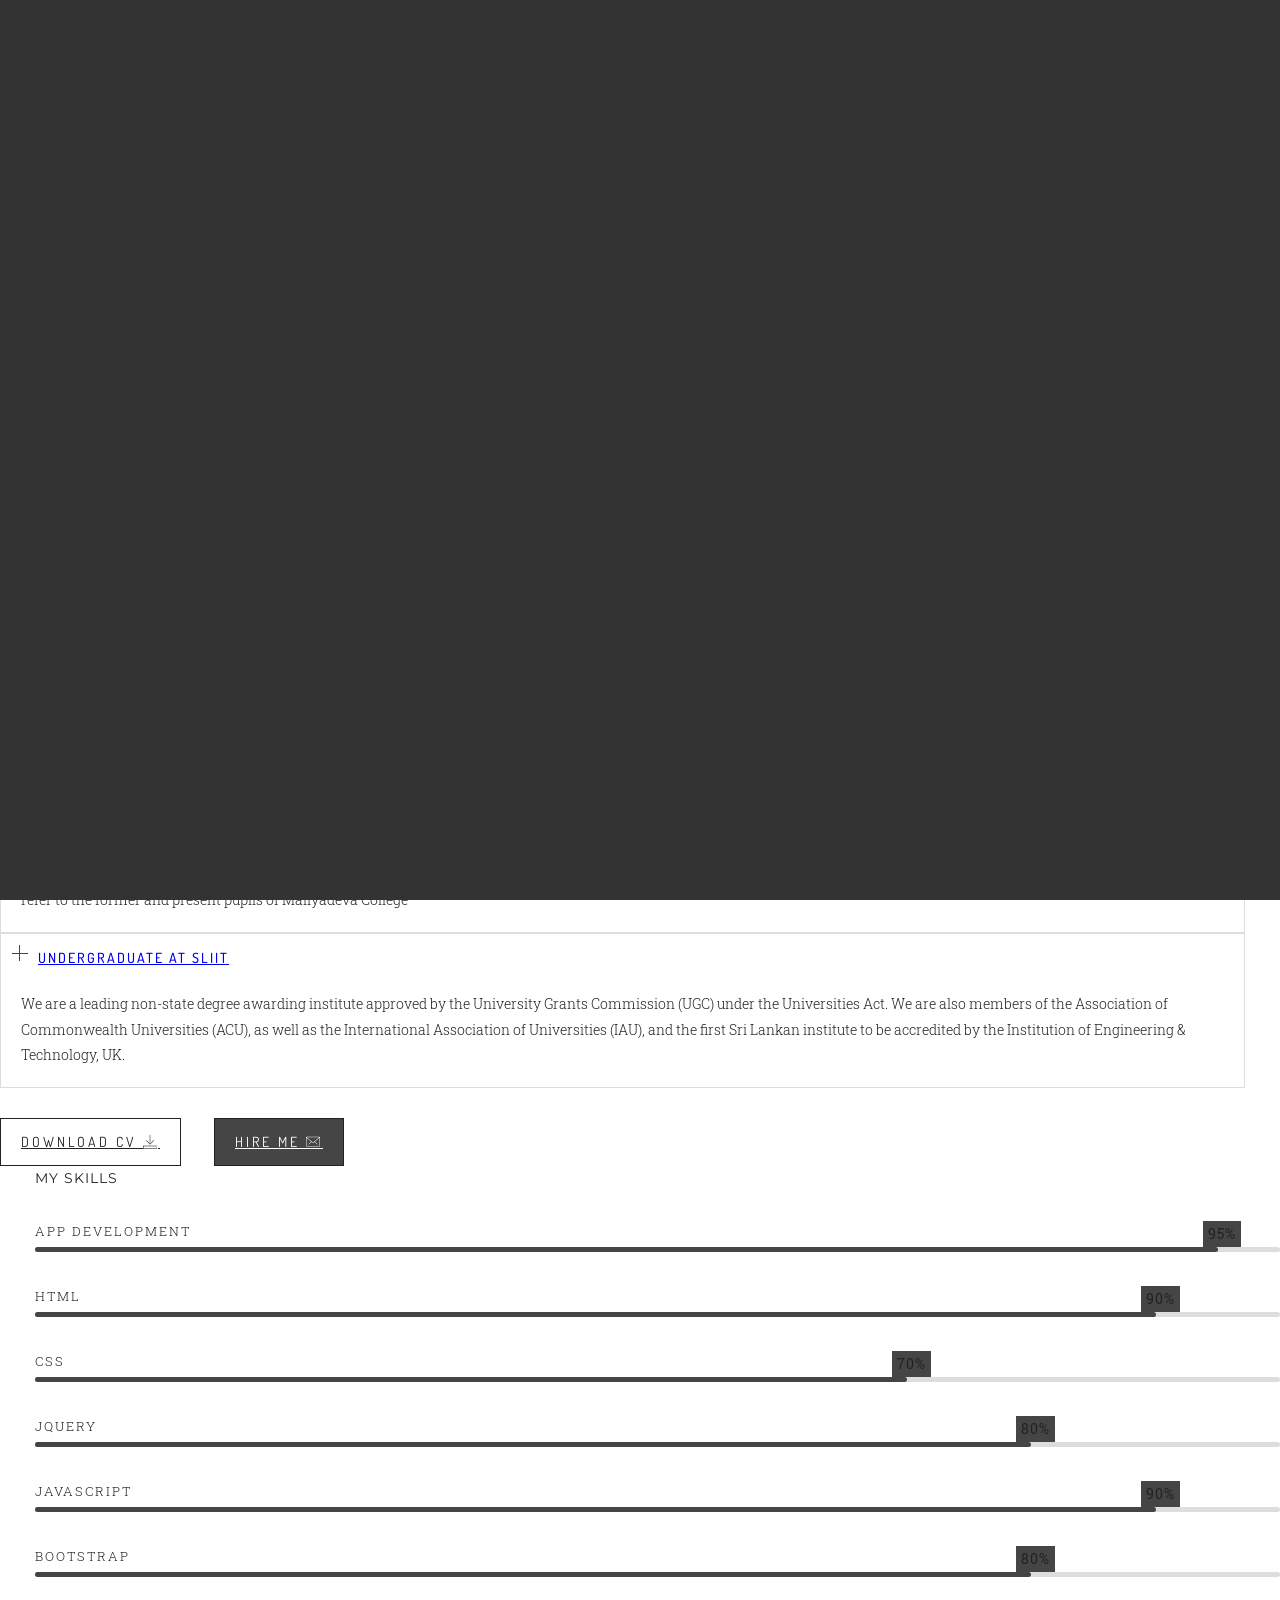
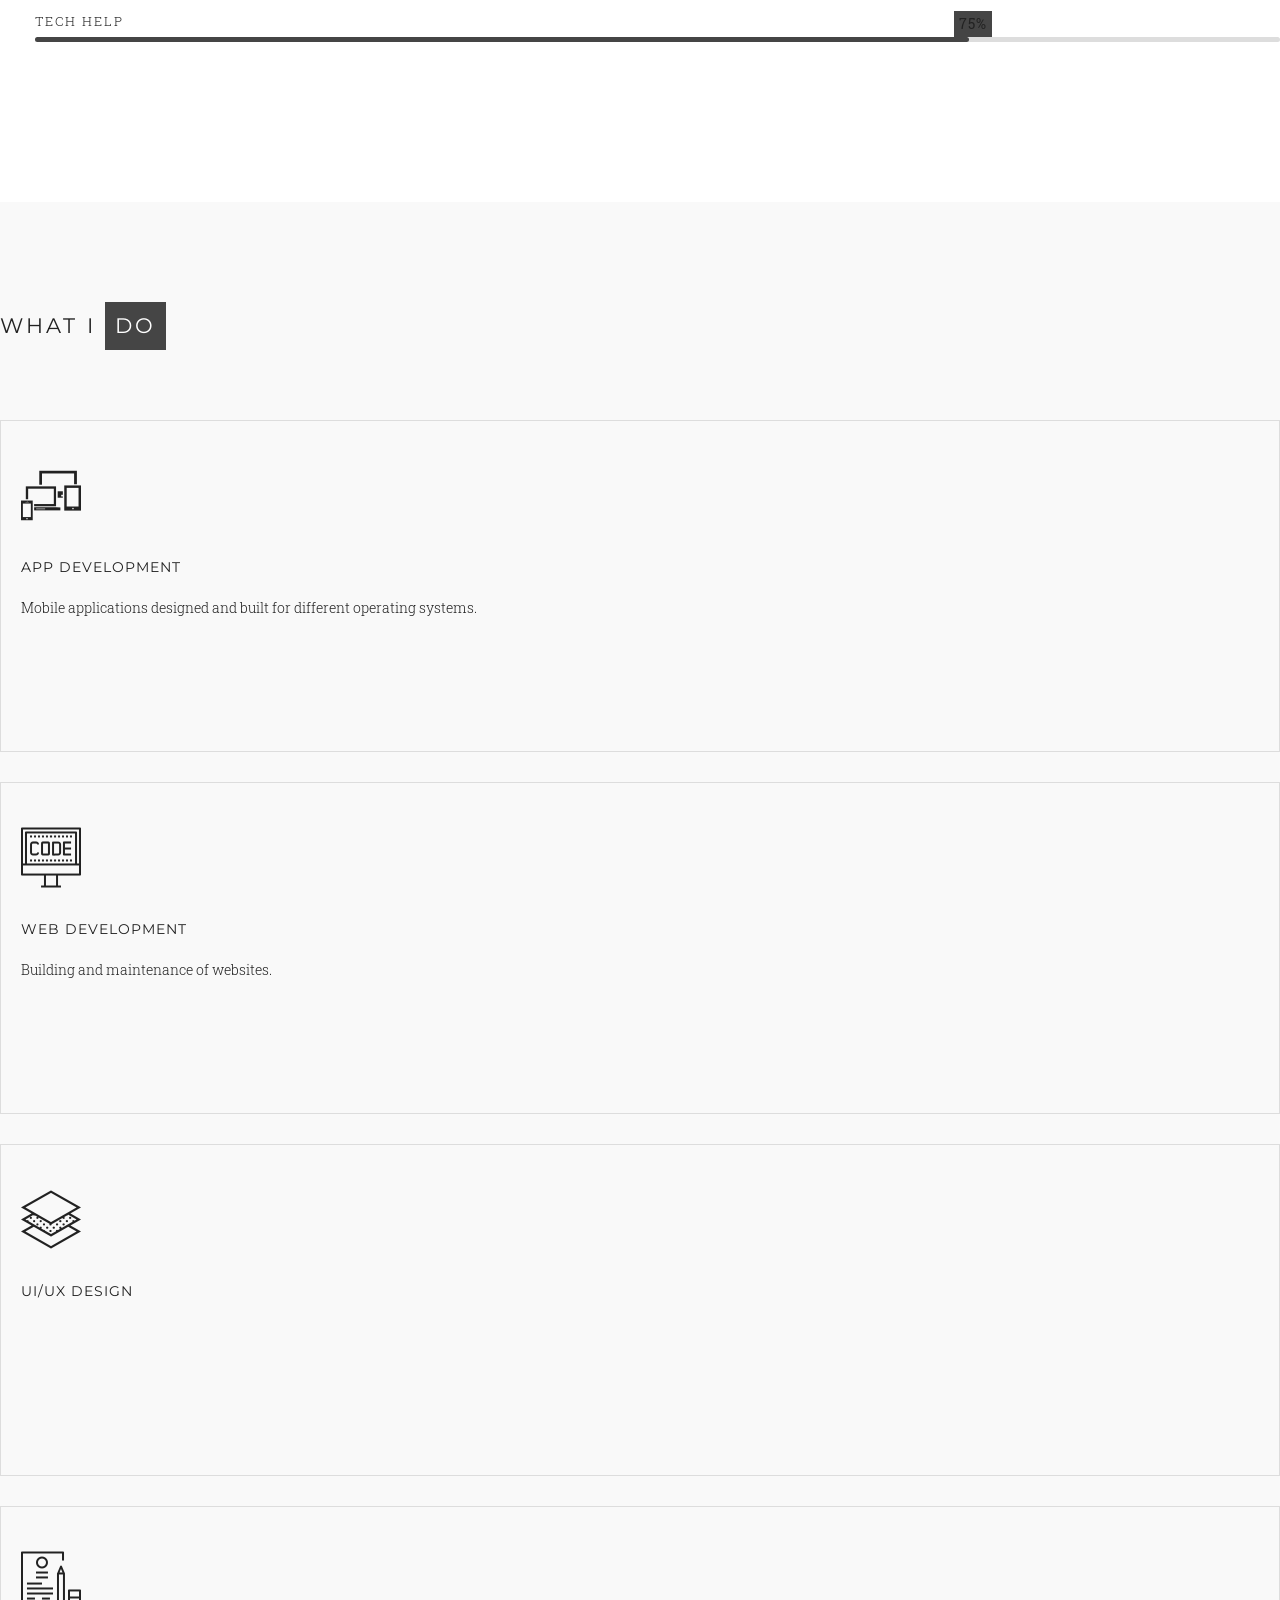
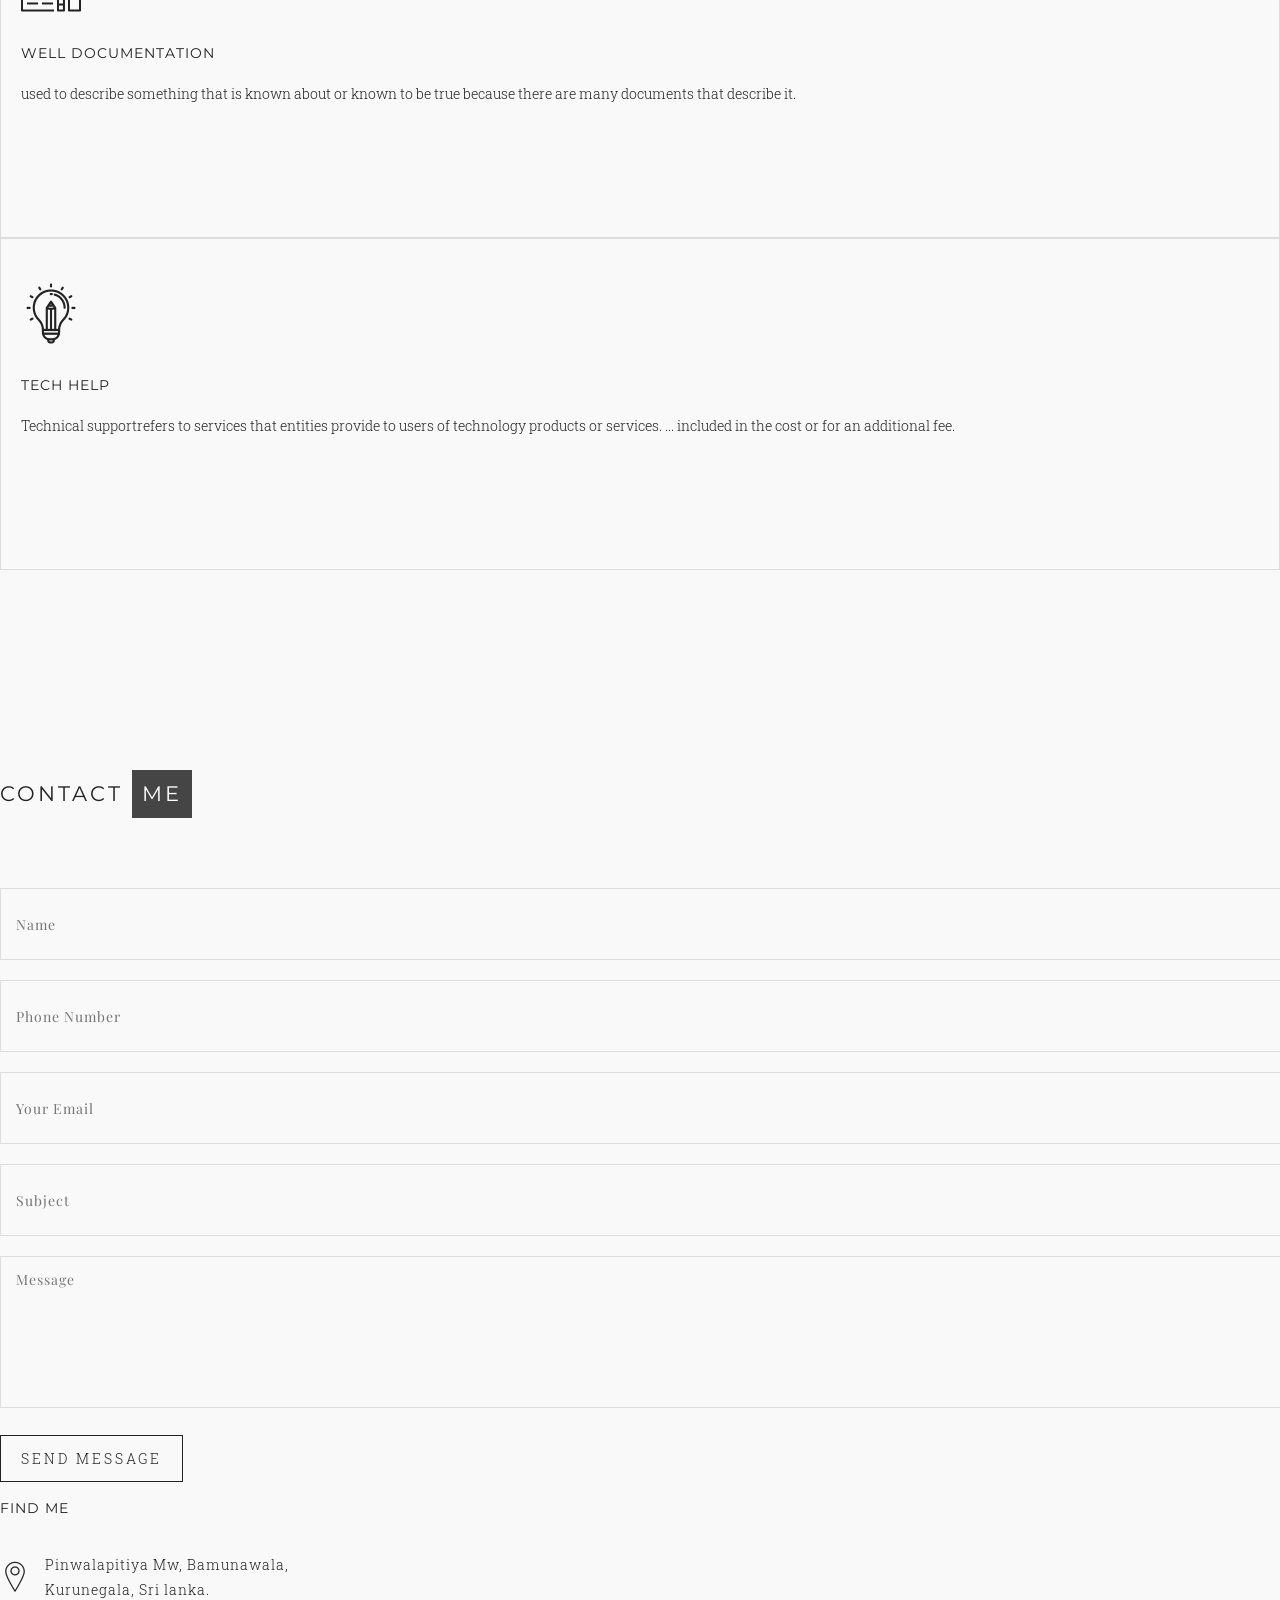
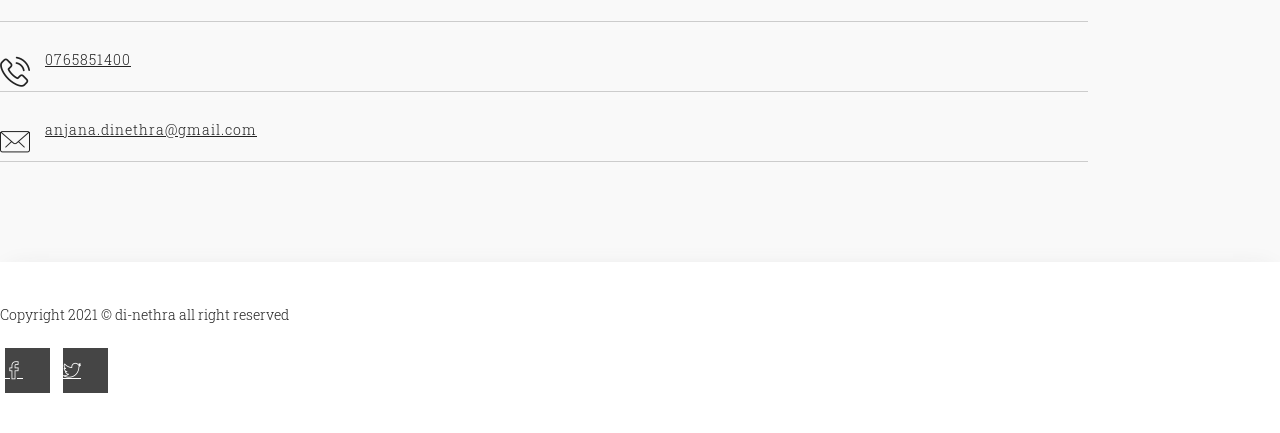
==== commit 7a9e51b5: "Update index.html" ====
--- a/index.html
+++ b/index.html
@@ -139,7 +139,7 @@
                     </div>
                  
                     <div class="about-content">
-                        <p>Hello, my name is Anjana Dinethra Samarakoon and I am currently studying BSc in Information and Technology specializing in Software Engineering and having more than 2 years of experience in the field of App Design,App Development,UI/UX Design,Web Development and efficiently coding websites and applications using modern HTML, CSS, JavaScript and JQuery.</p>
+                        <p>Hello, my name is Anjana Dinethra Samarakoon and I am currently studying BSc in Information Technology specializing in Software Engineering and having more than 2 years of experience in the field of App Design,App Development,UI/UX Design,Web Development and efficiently coding websites and applications using modern HTML, CSS, JavaScript and JQuery.</p>
 
                         <div id="accordion">
                          
@@ -342,7 +342,7 @@
         <div class="container">
             <div class="row">
                 <div class="col-md-12 text-center">
-                    <p class="copyright-text">Copyright 2021 &copy; di-nethra all Right Reserved </p>
+                    <p class="copyright-text">Copyright 2021 &copy; di-nethra all right reserved </p>
                     <ul class="footer-social">
                         <li><a href="https://www.facebook.com/anjana.dinethrasamarakoon" target="_blank"><i class="flaticon-facebook"></i></a></li>
                         <li><a href="https://twitter.com/DinethraAnjana" target="_blank"><i class="flaticon-twitter-logo-outline"></i></a></li>
@@ -385,4 +385,4 @@
 
 <script src="assets/js/main.js"></script>
 </body>
-</html>+</html>
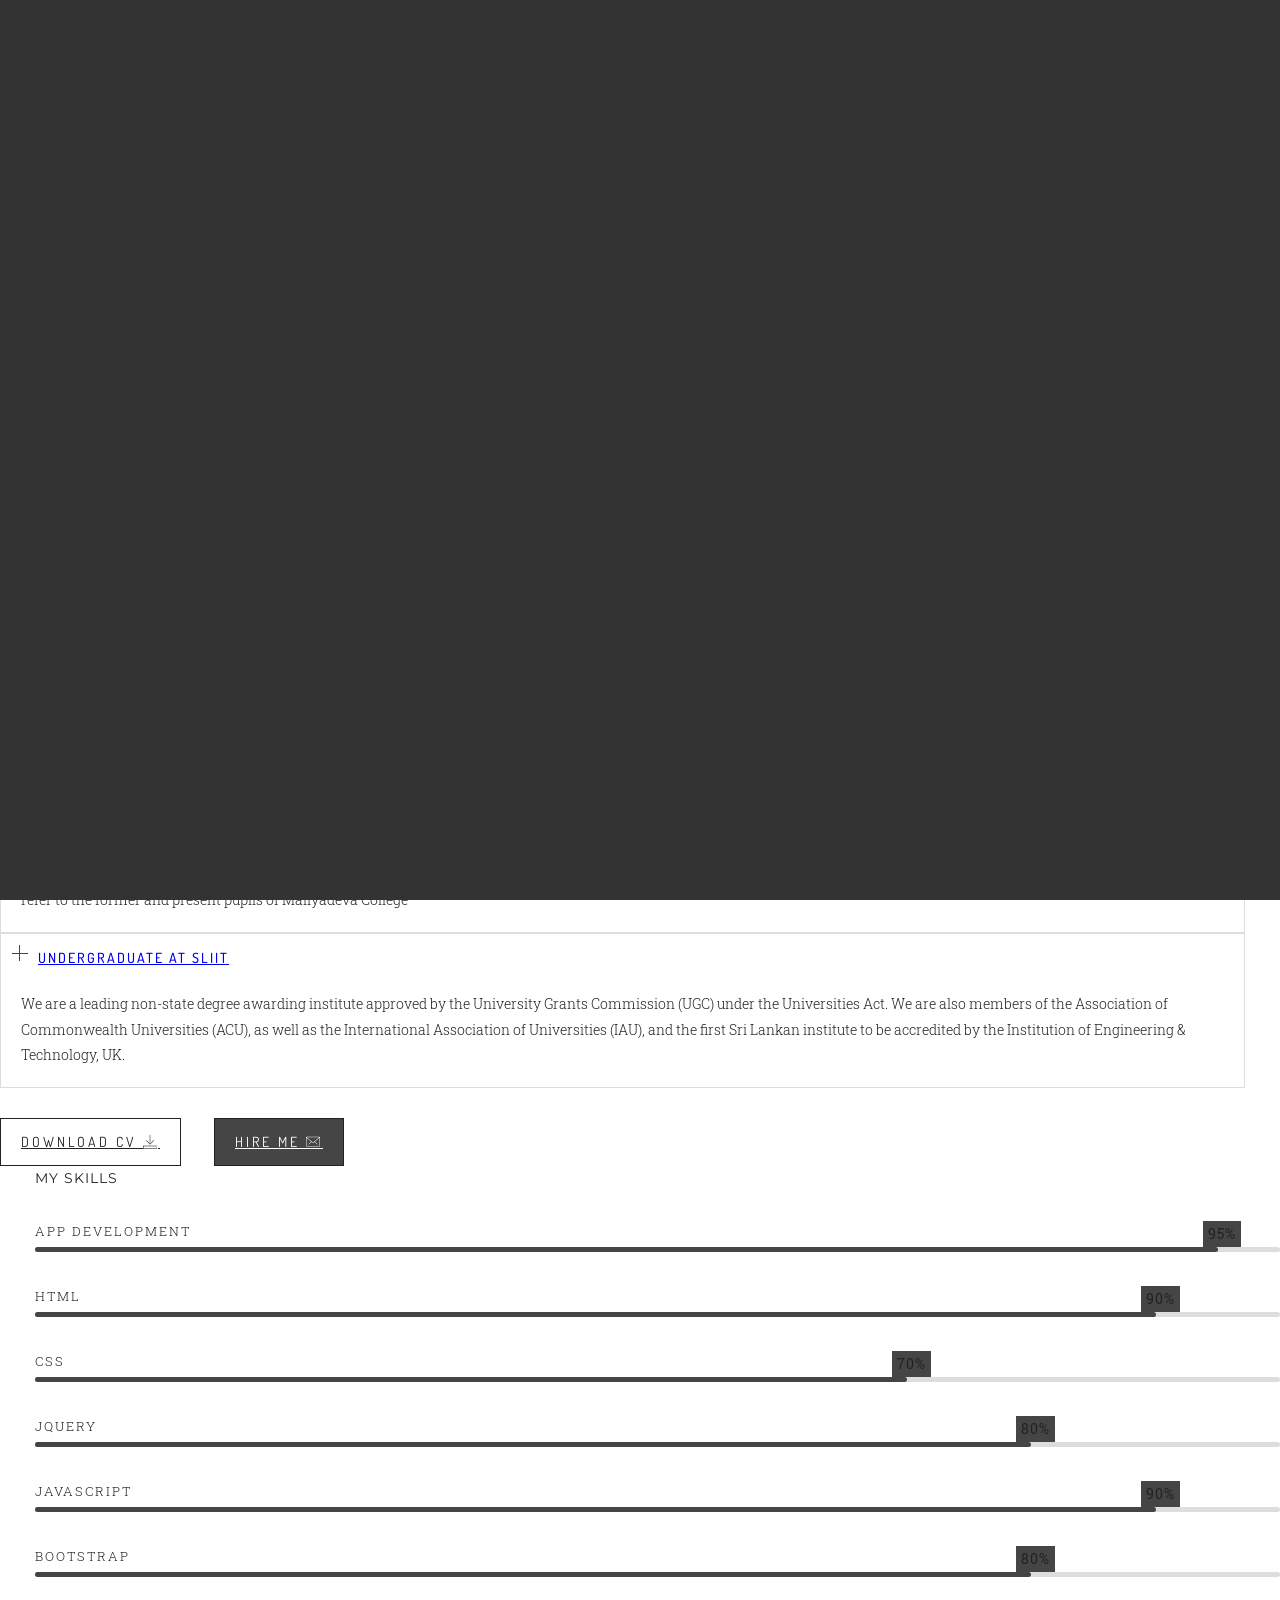
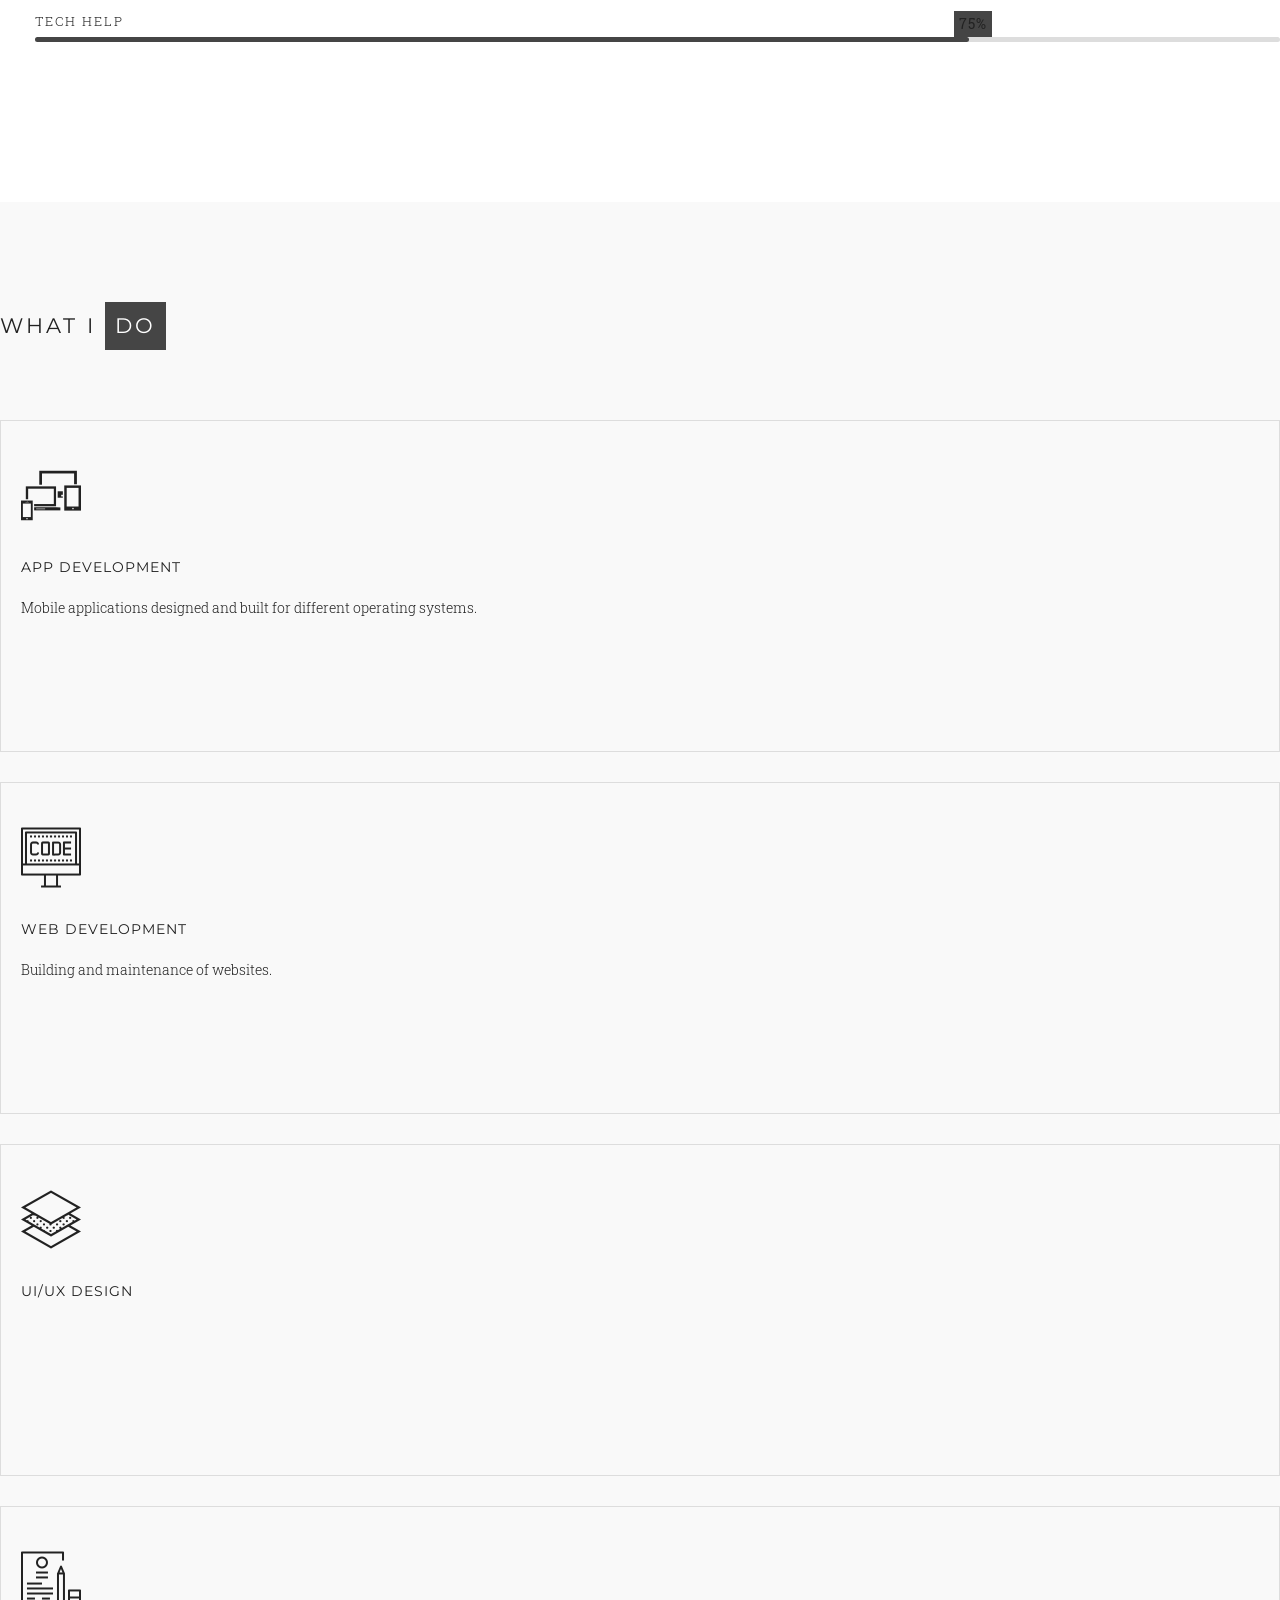
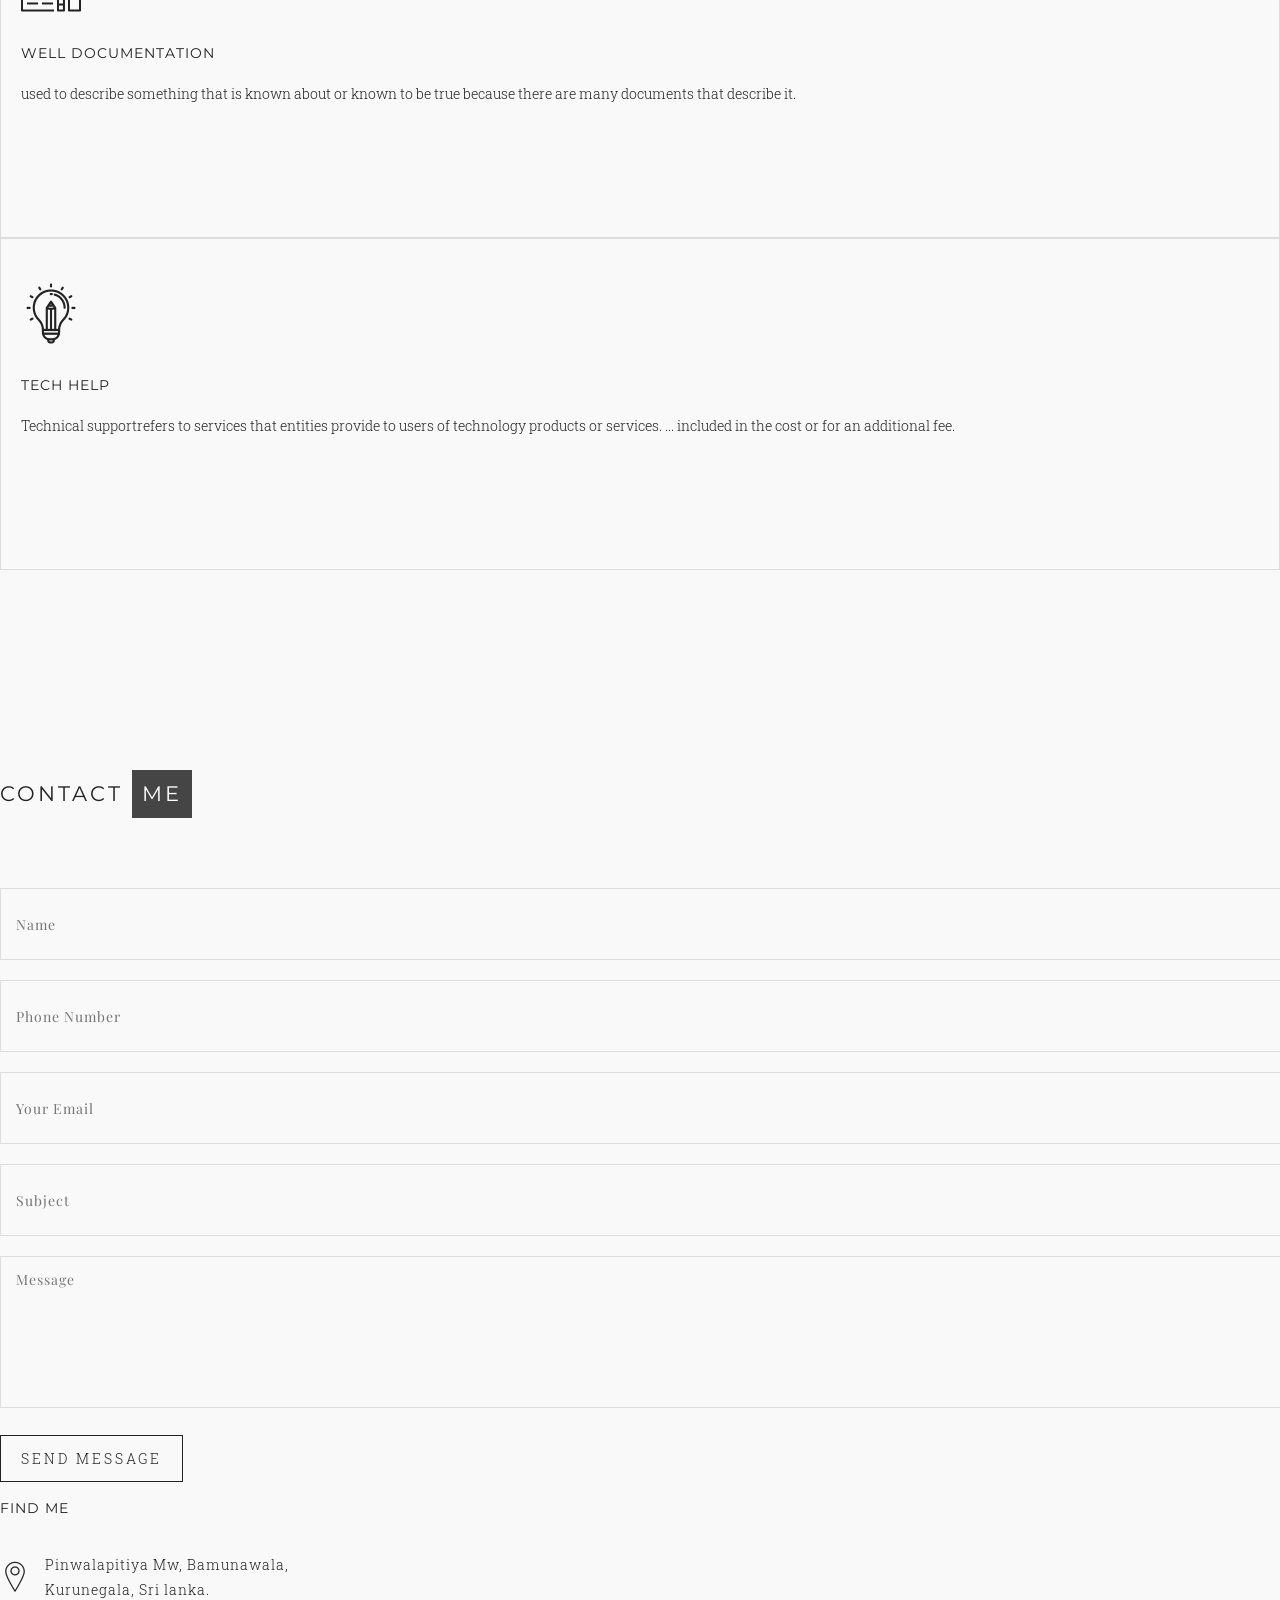
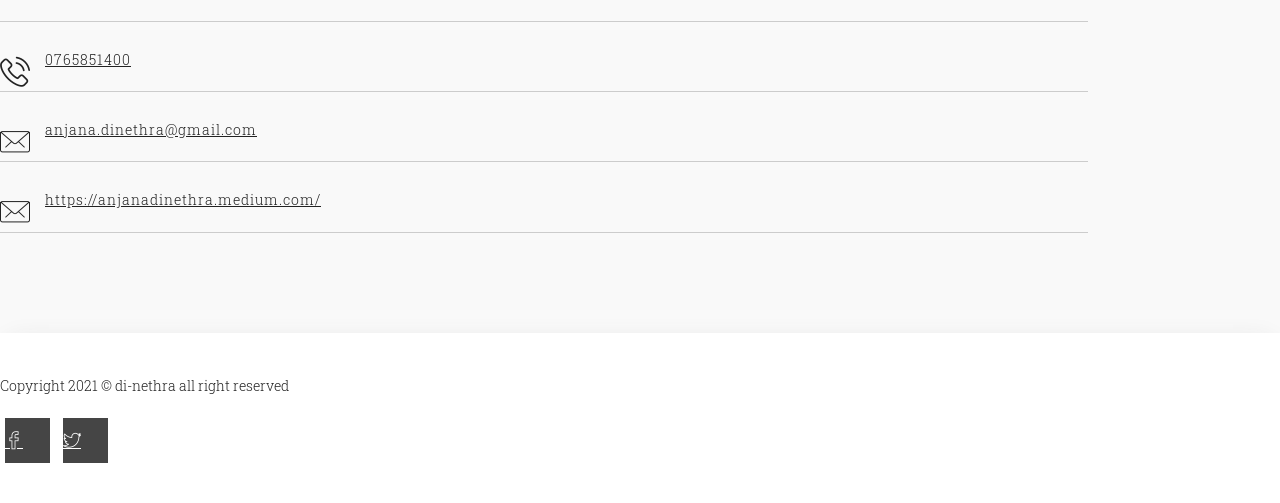
==== commit b2080073: "update medium" ====
--- a/index.html
+++ b/index.html
@@ -332,6 +332,11 @@
                             <a href="#">anjana.dinethra@gmail.com</a>
                             
                         </li>
+                         <li>
+                            <i class="flaticon-mail"></i>
+                            <a href="#">https://anjanadinethra.medium.com/</a>
+                            
+                        </li>
                     </ul>
                 </div>
             </div>
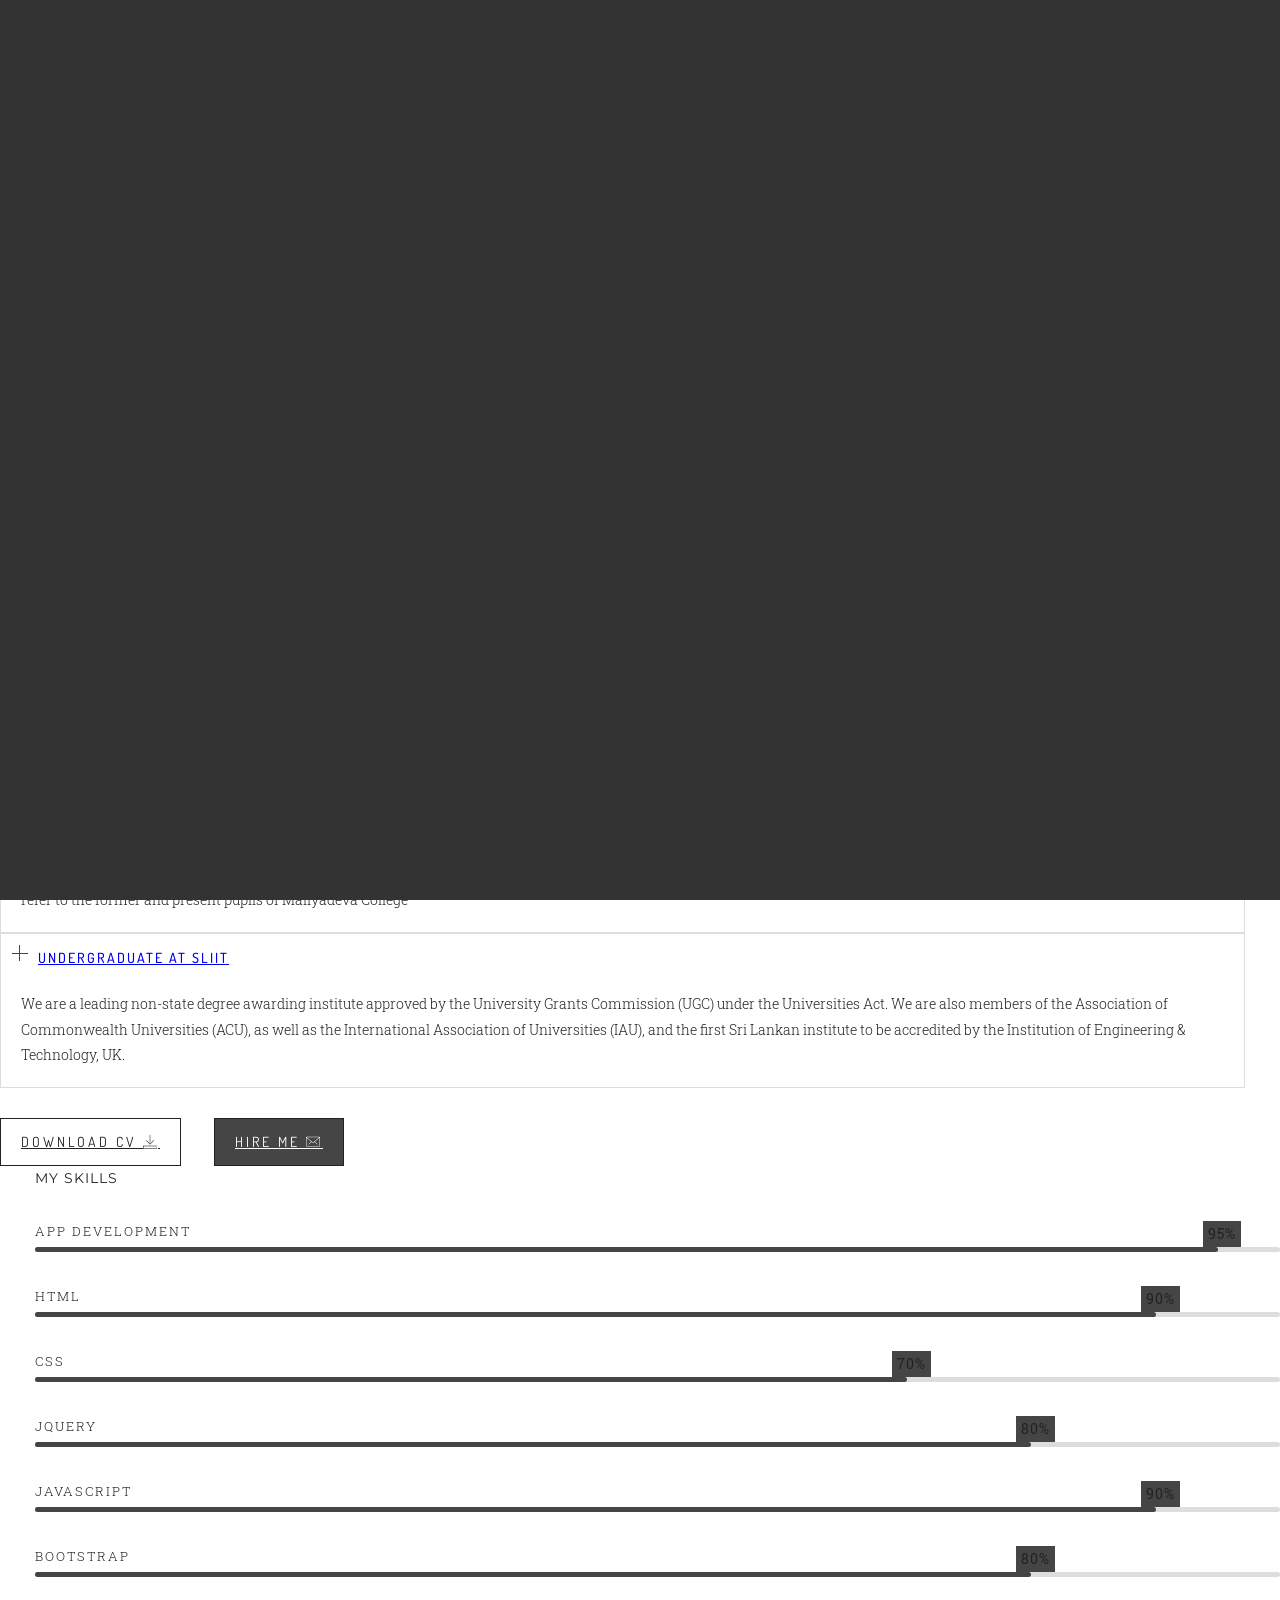
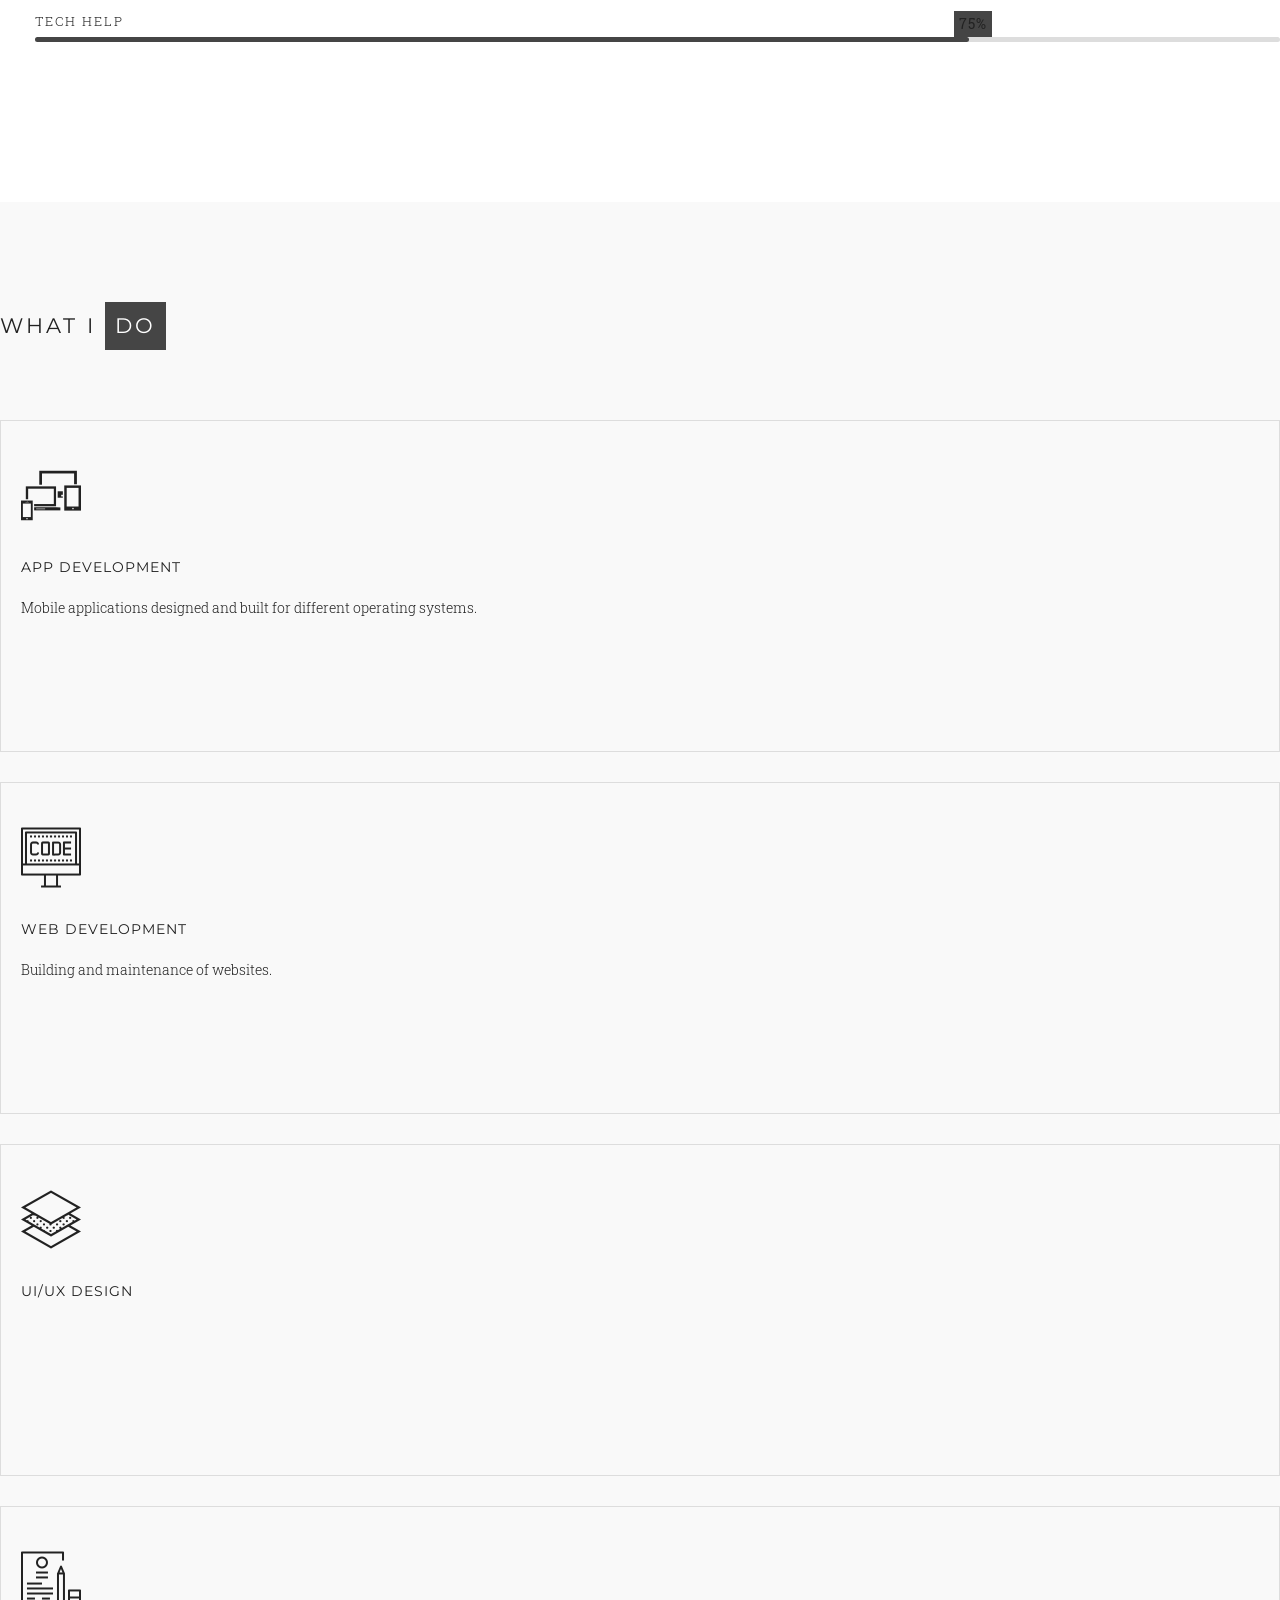
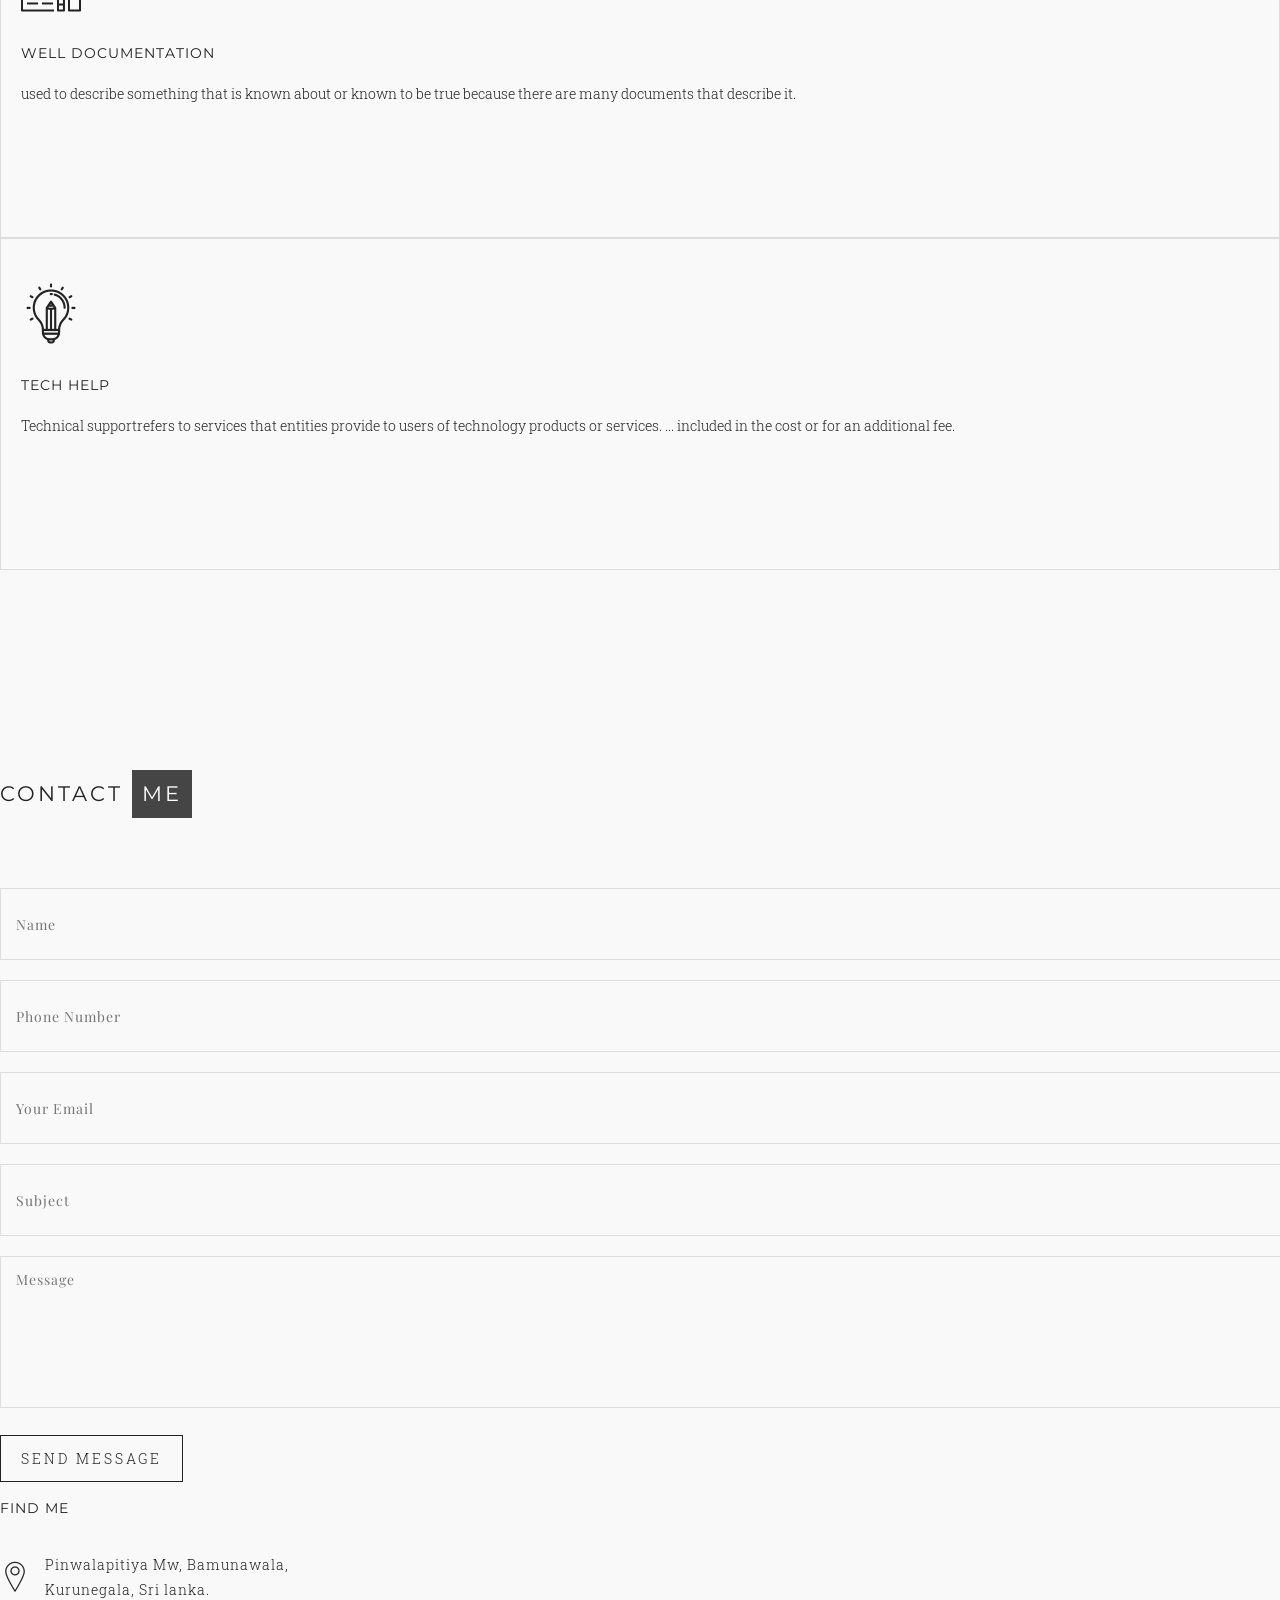
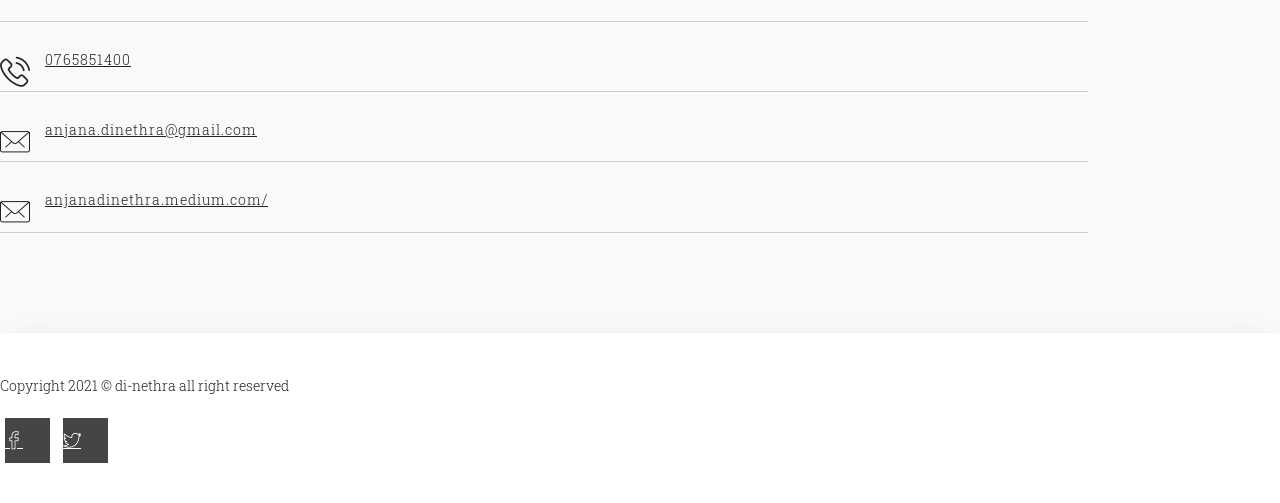
==== commit 24de5a7a: "update medium" ====
--- a/index.html
+++ b/index.html
@@ -334,7 +334,7 @@
                         </li>
                          <li>
                             <i class="flaticon-mail"></i>
-                            <a href="#">https://anjanadinethra.medium.com/</a>
+                            <a href="https://anjanadinethra.medium.com/">anjanadinethra.medium.com/</a>
                             
                         </li>
                     </ul>
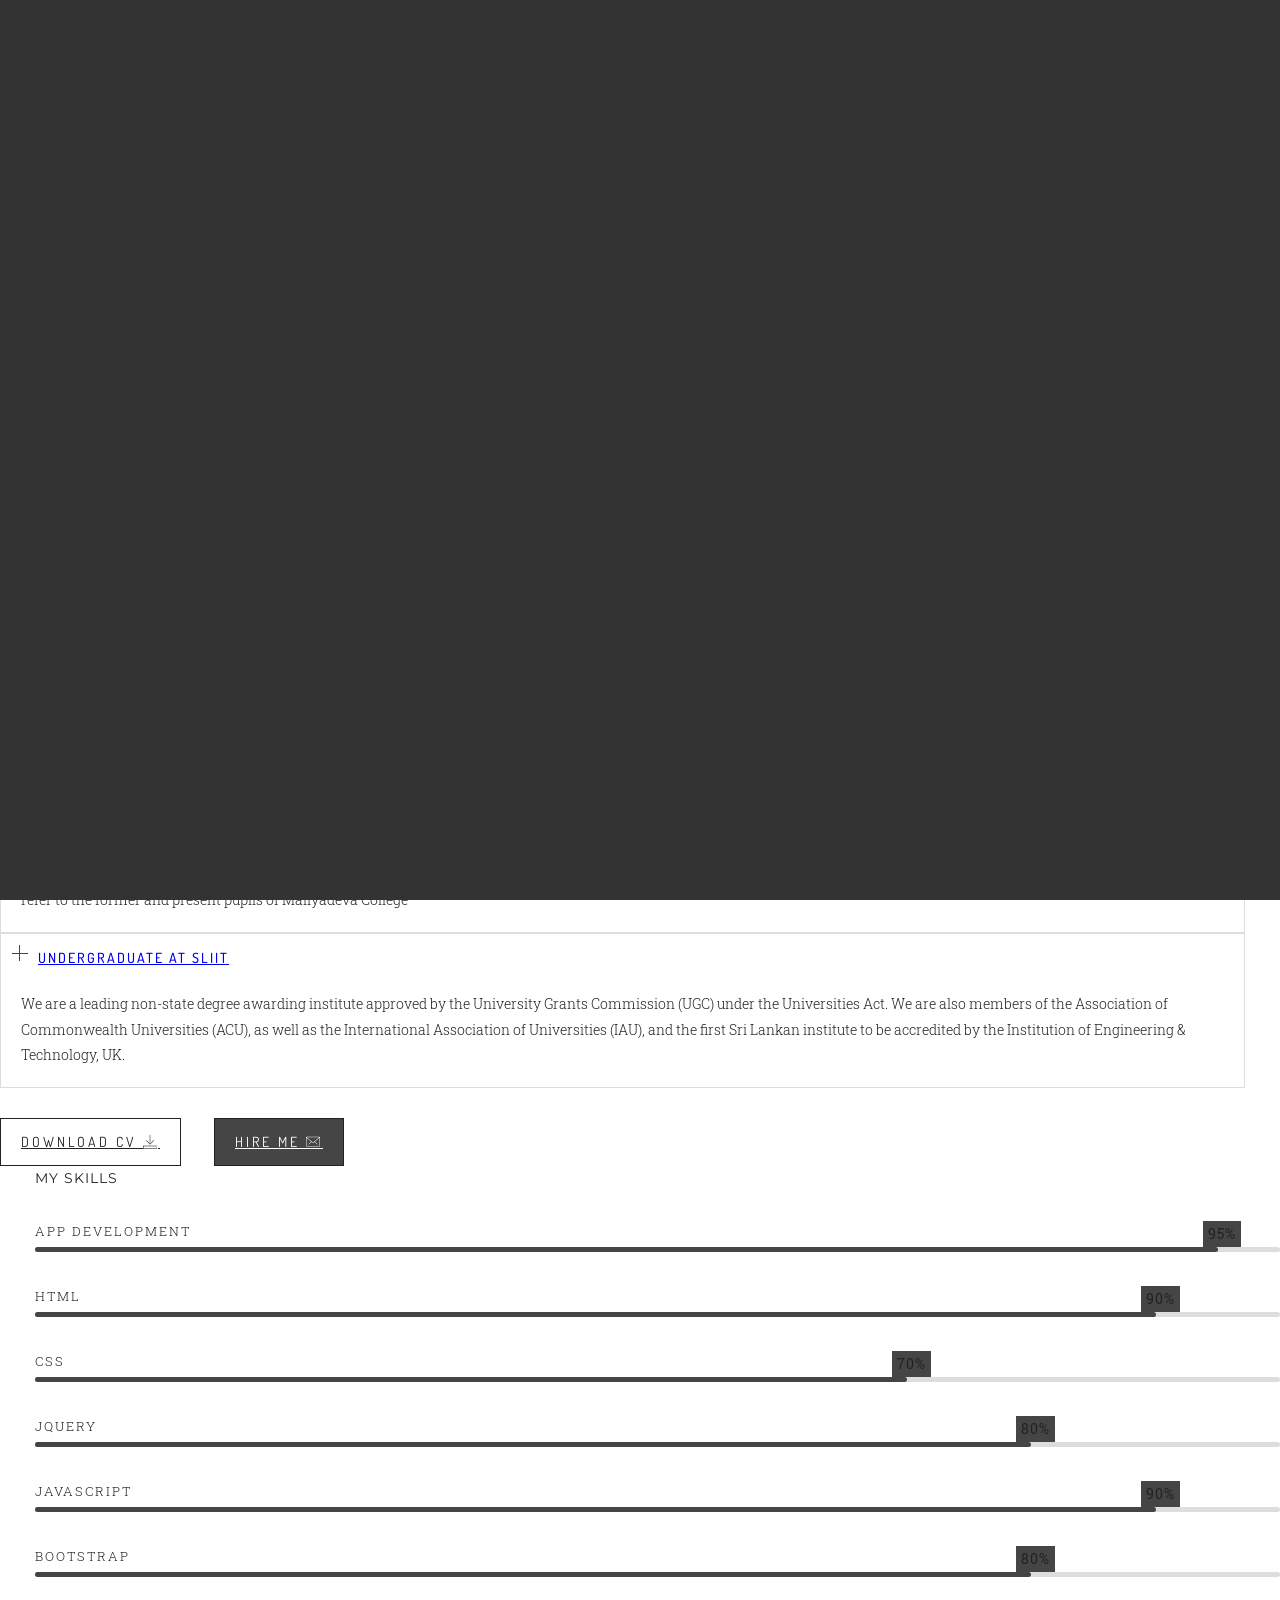
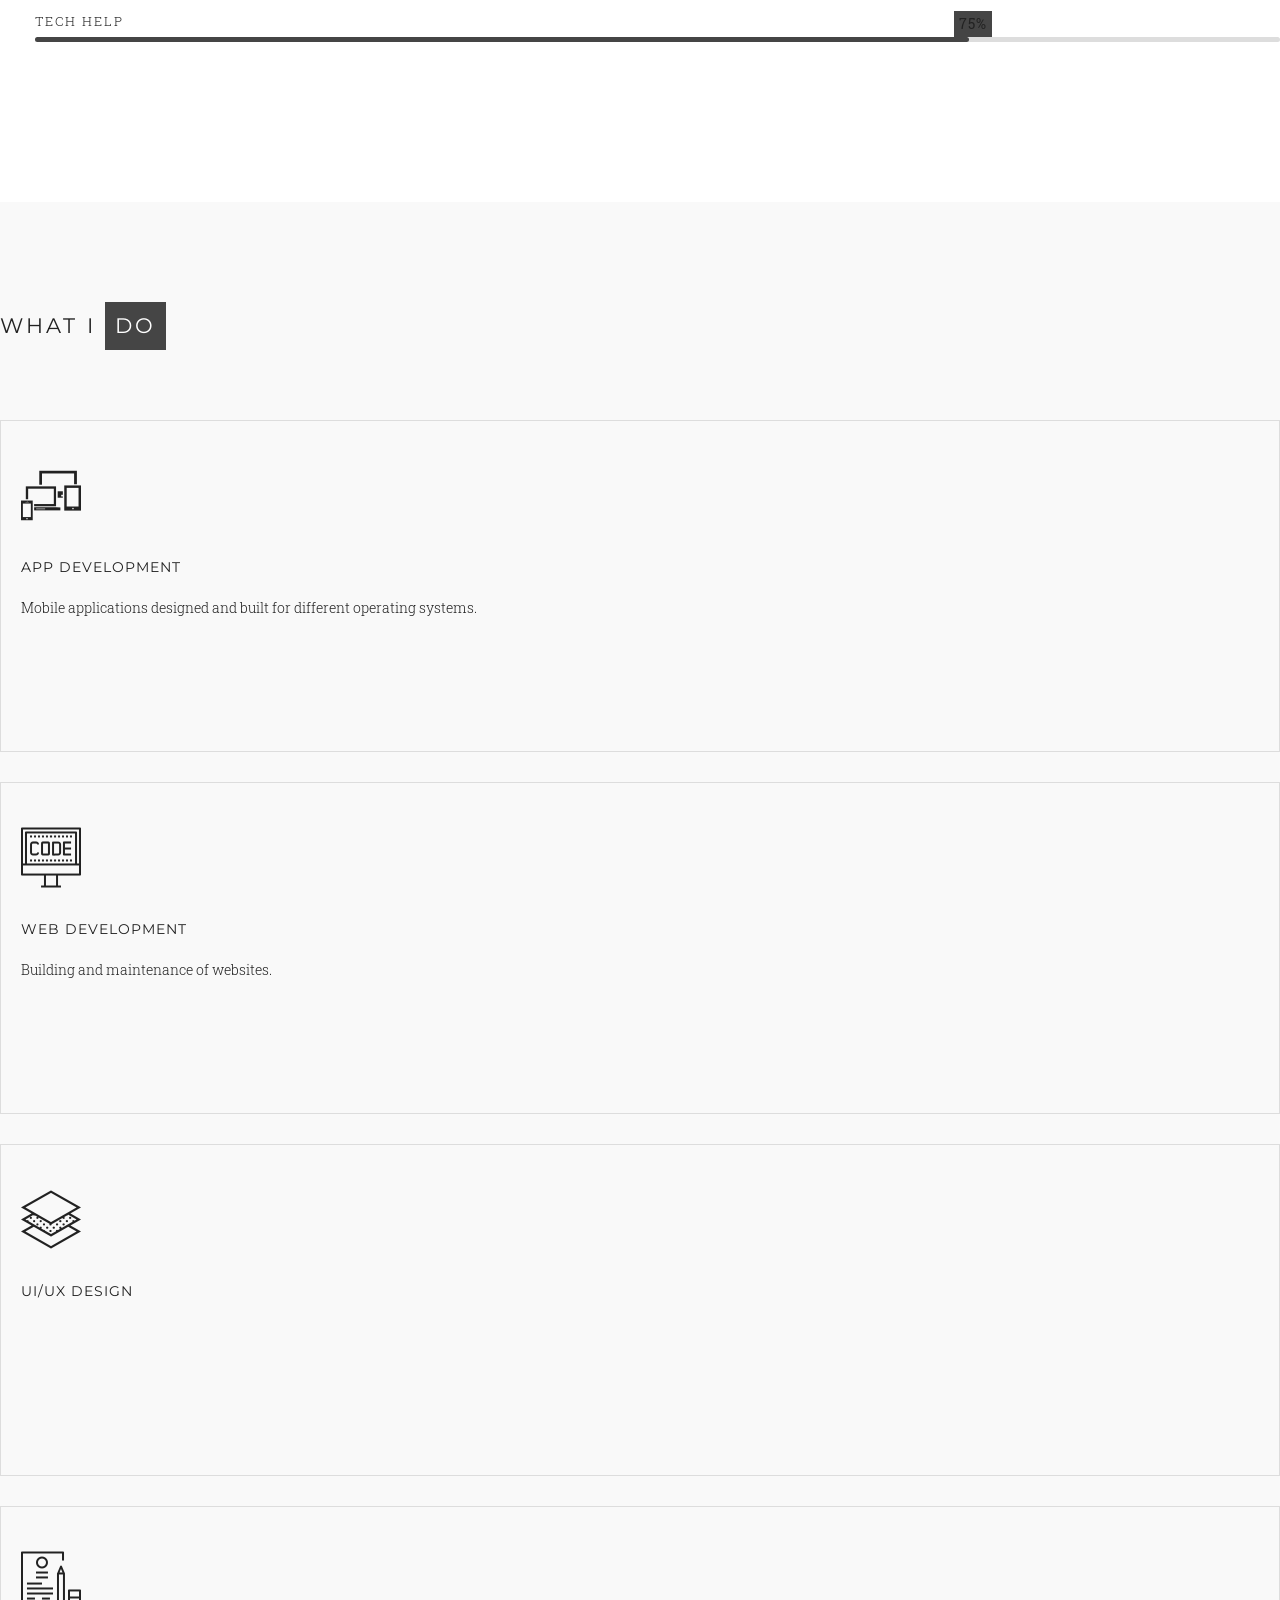
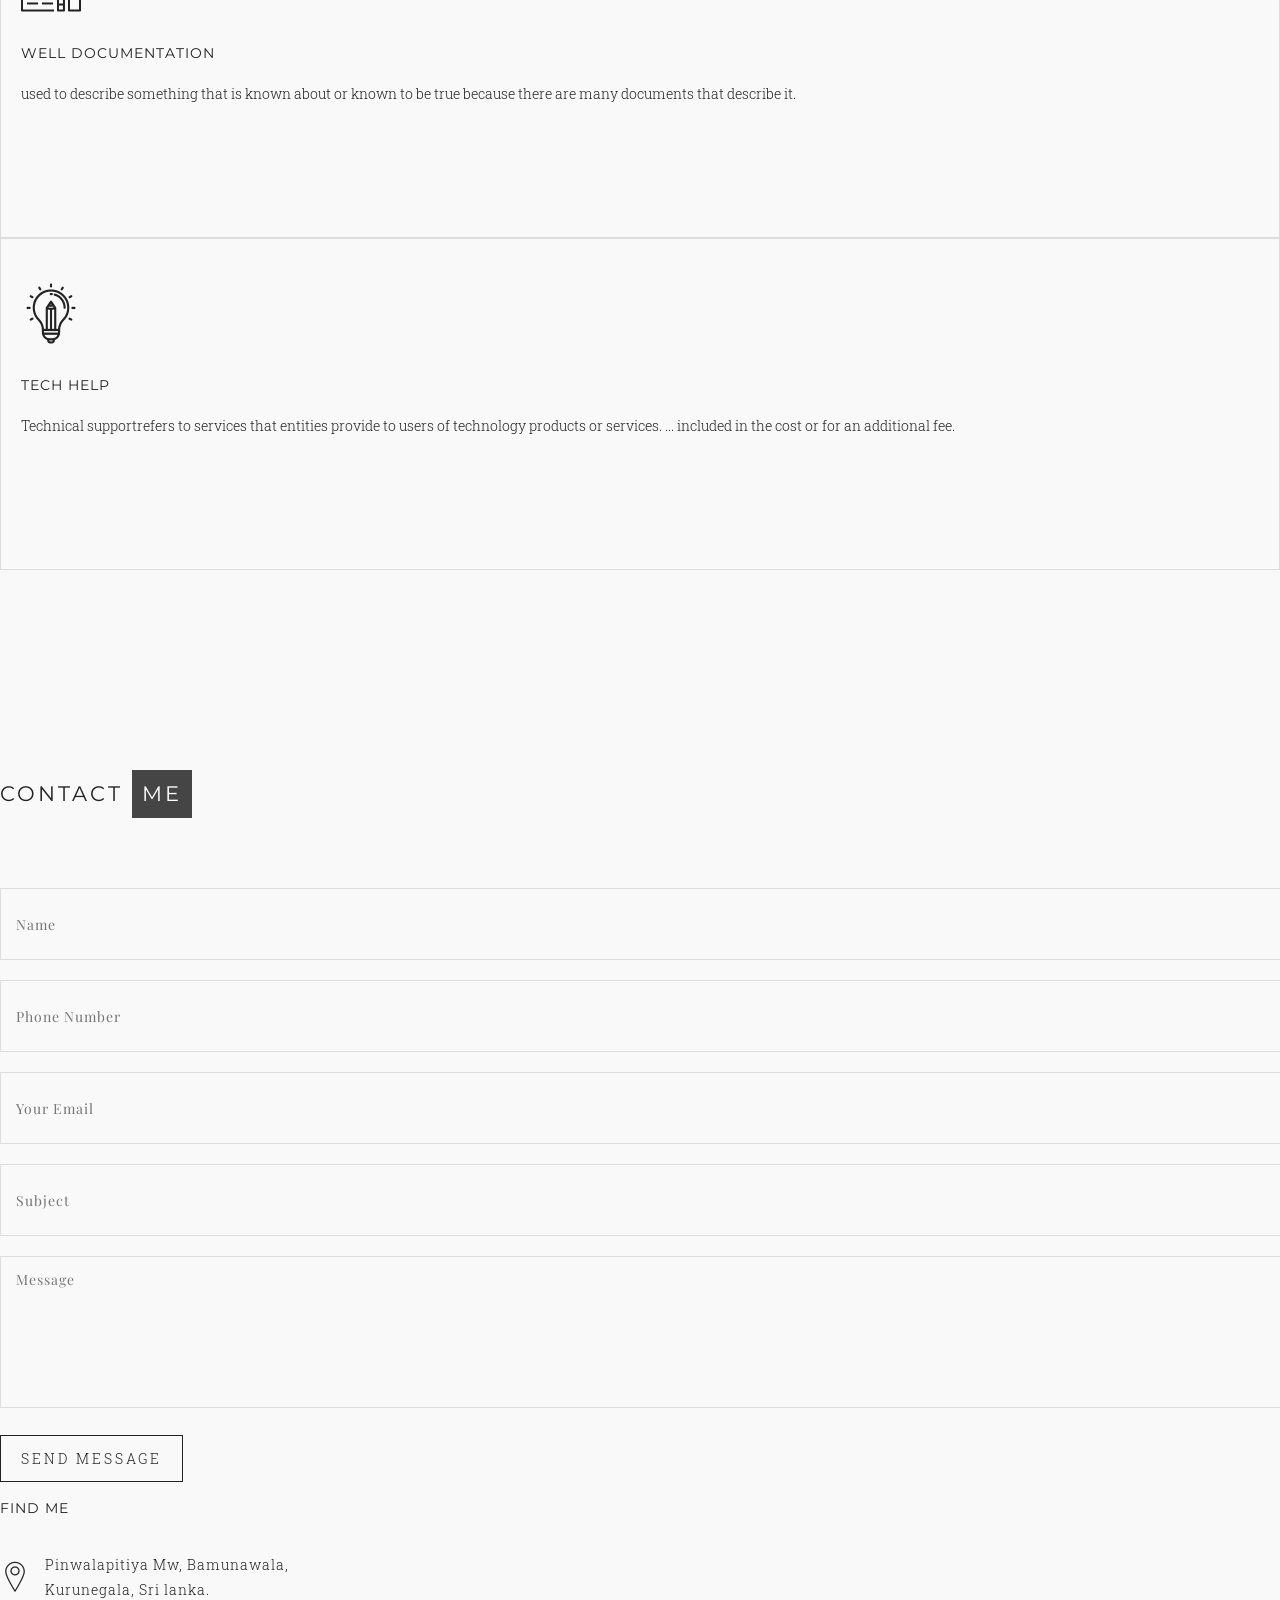
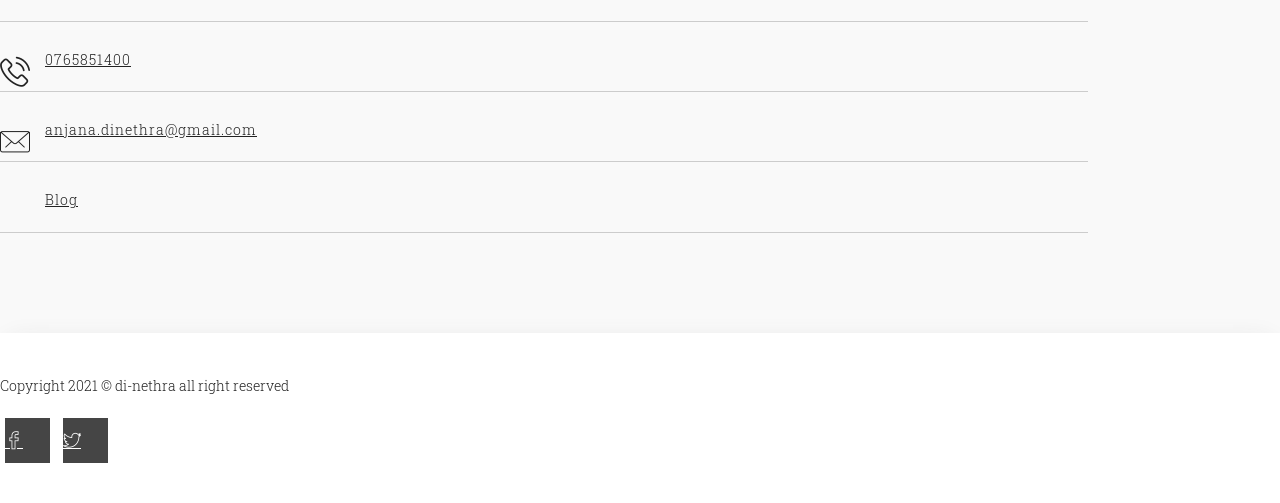
==== commit 44d86d50: "update" ====
--- a/index.html
+++ b/index.html
@@ -333,8 +333,8 @@
                             
                         </li>
                          <li>
-                            <i class="flaticon-mail"></i>
-                            <a href="https://anjanadinethra.medium.com/">anjanadinethra.medium.com/</a>
+                            <i class="flaticon-blog"></i>
+                            <a href="https://anjanadinethra.medium.com/">Blog</a>
                             
                         </li>
                     </ul>
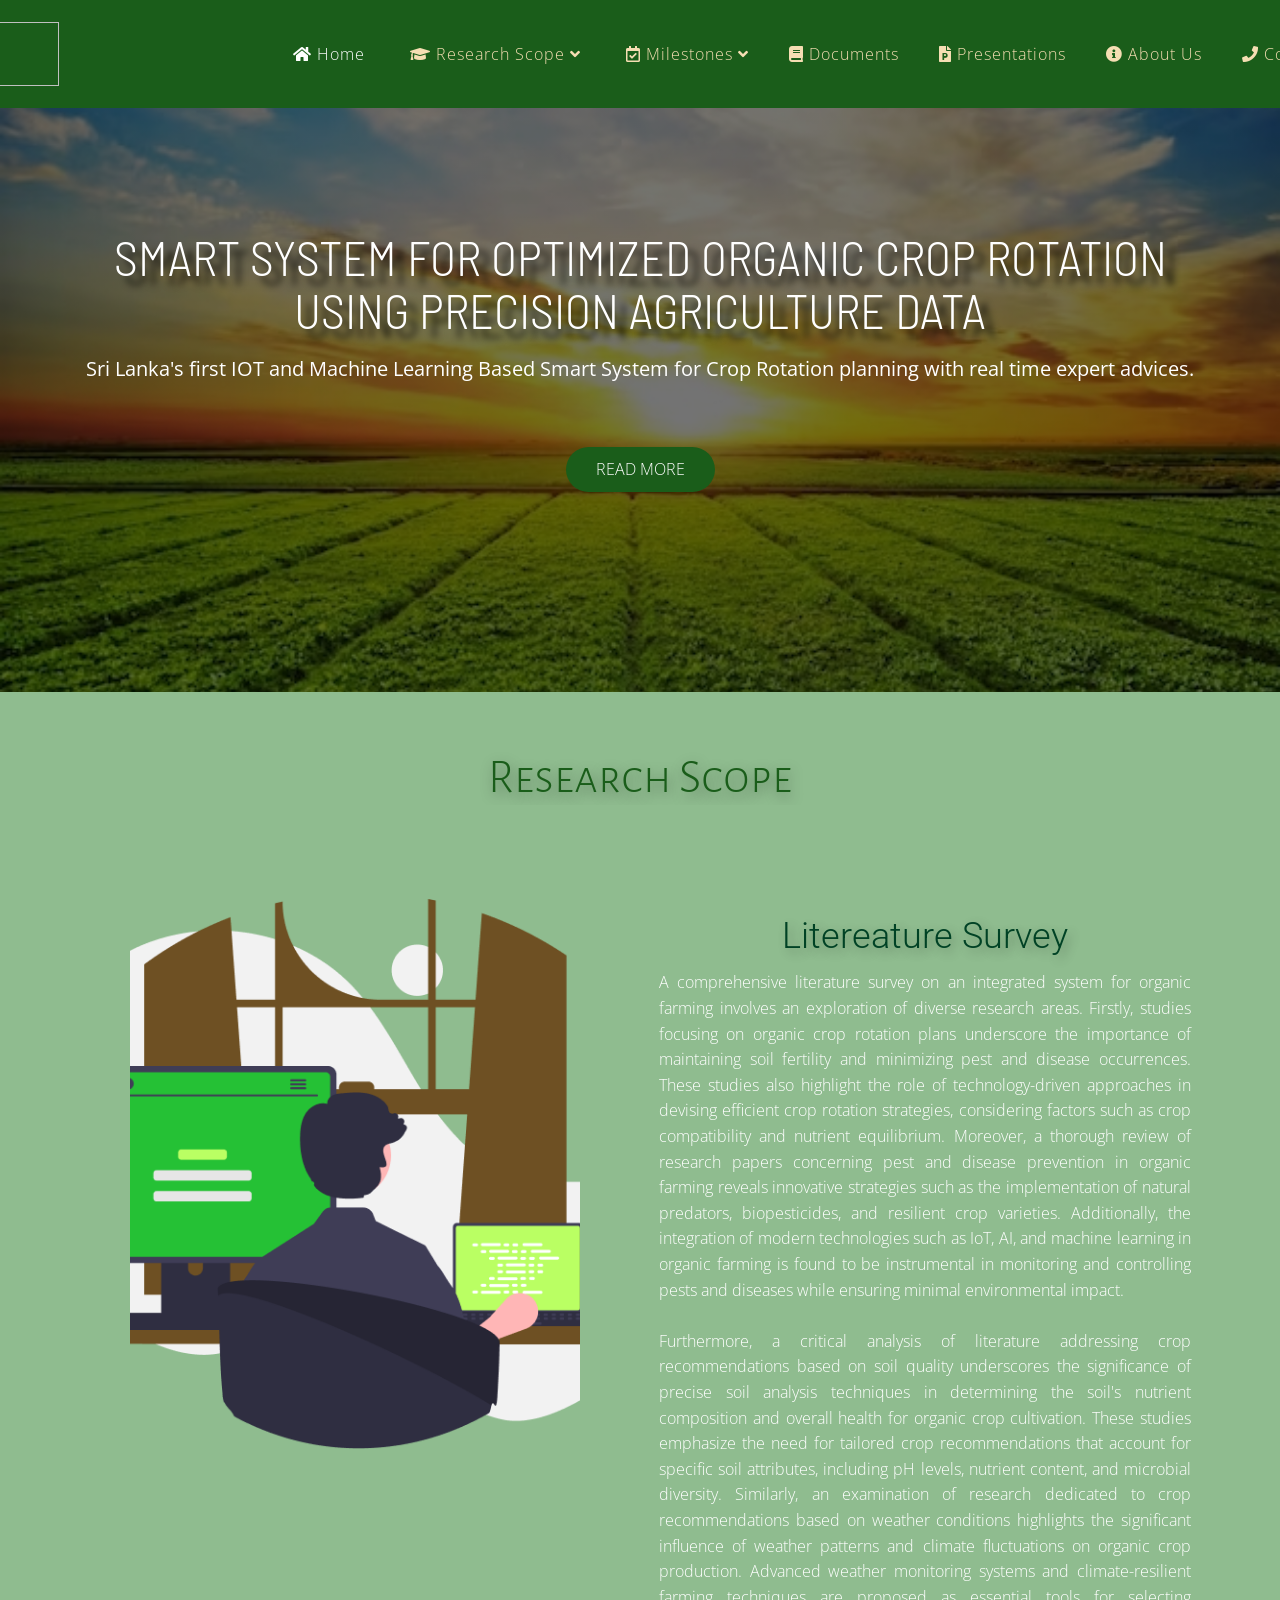
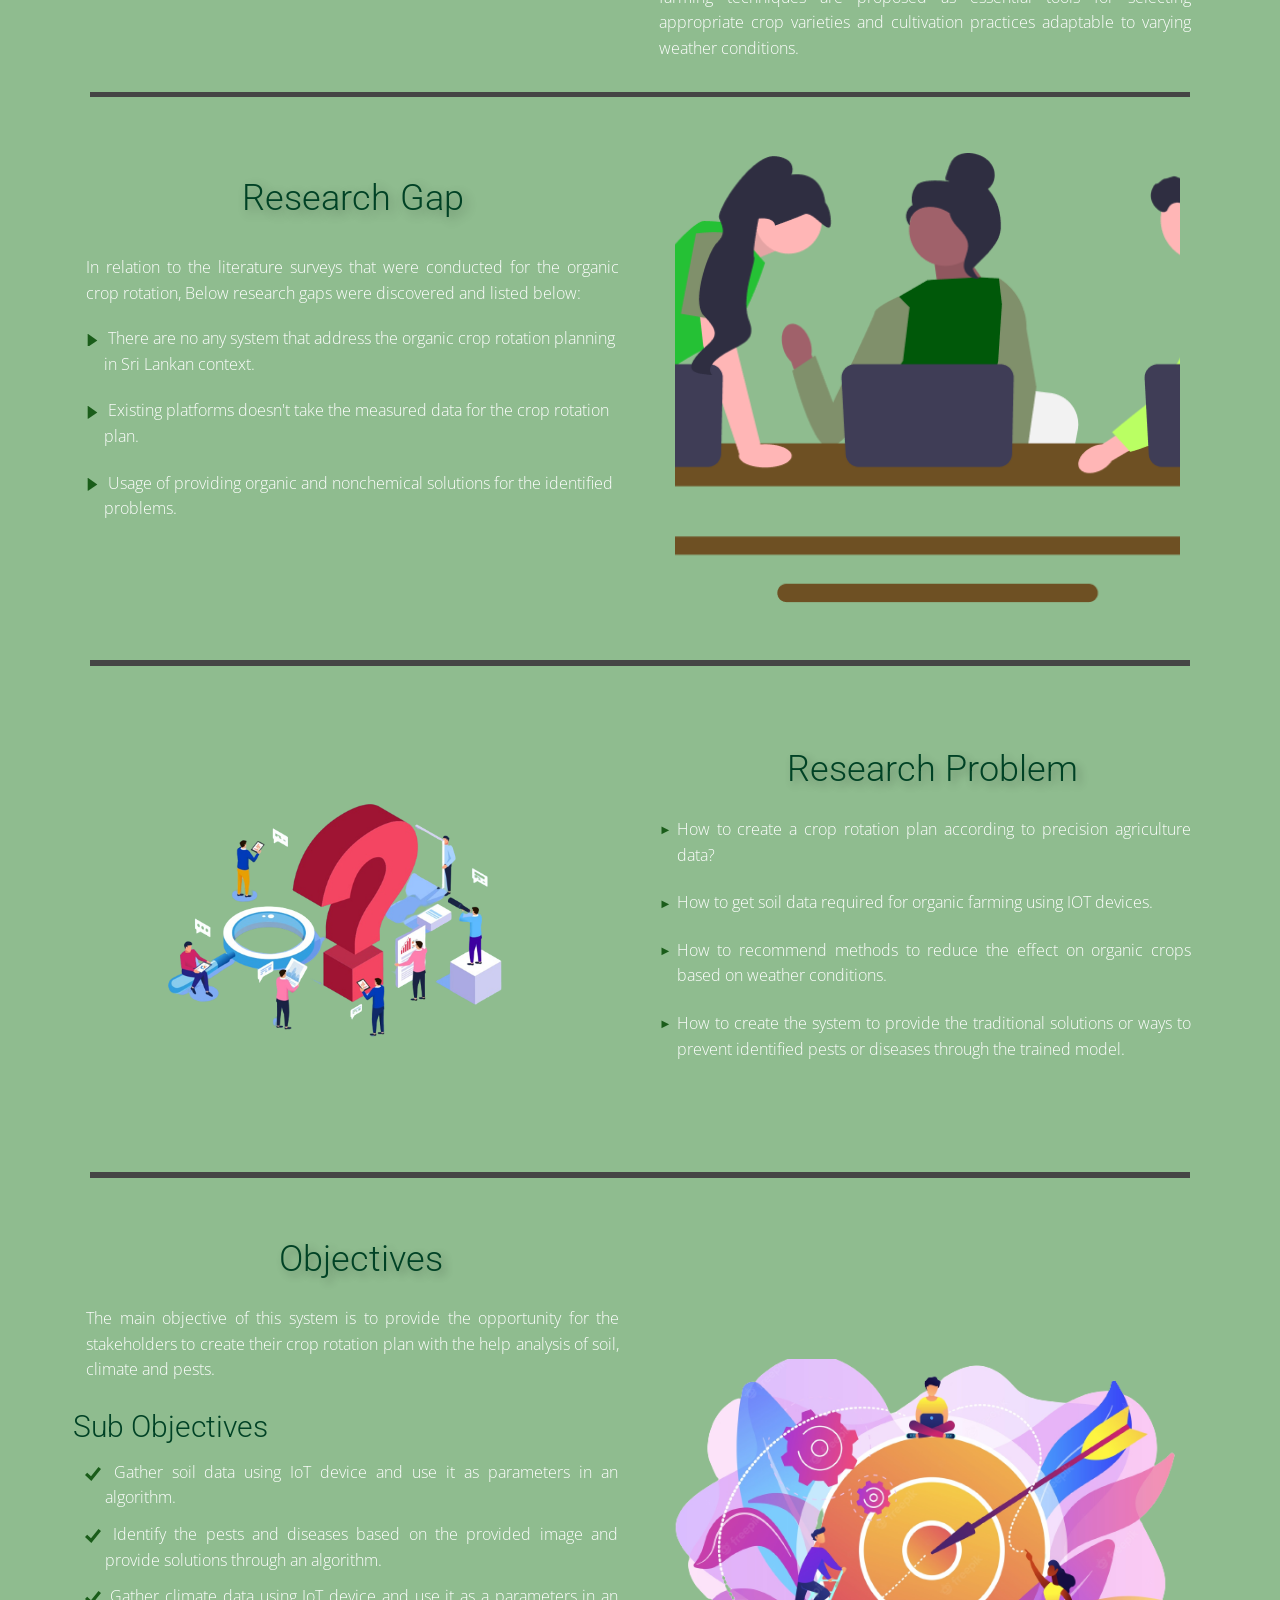
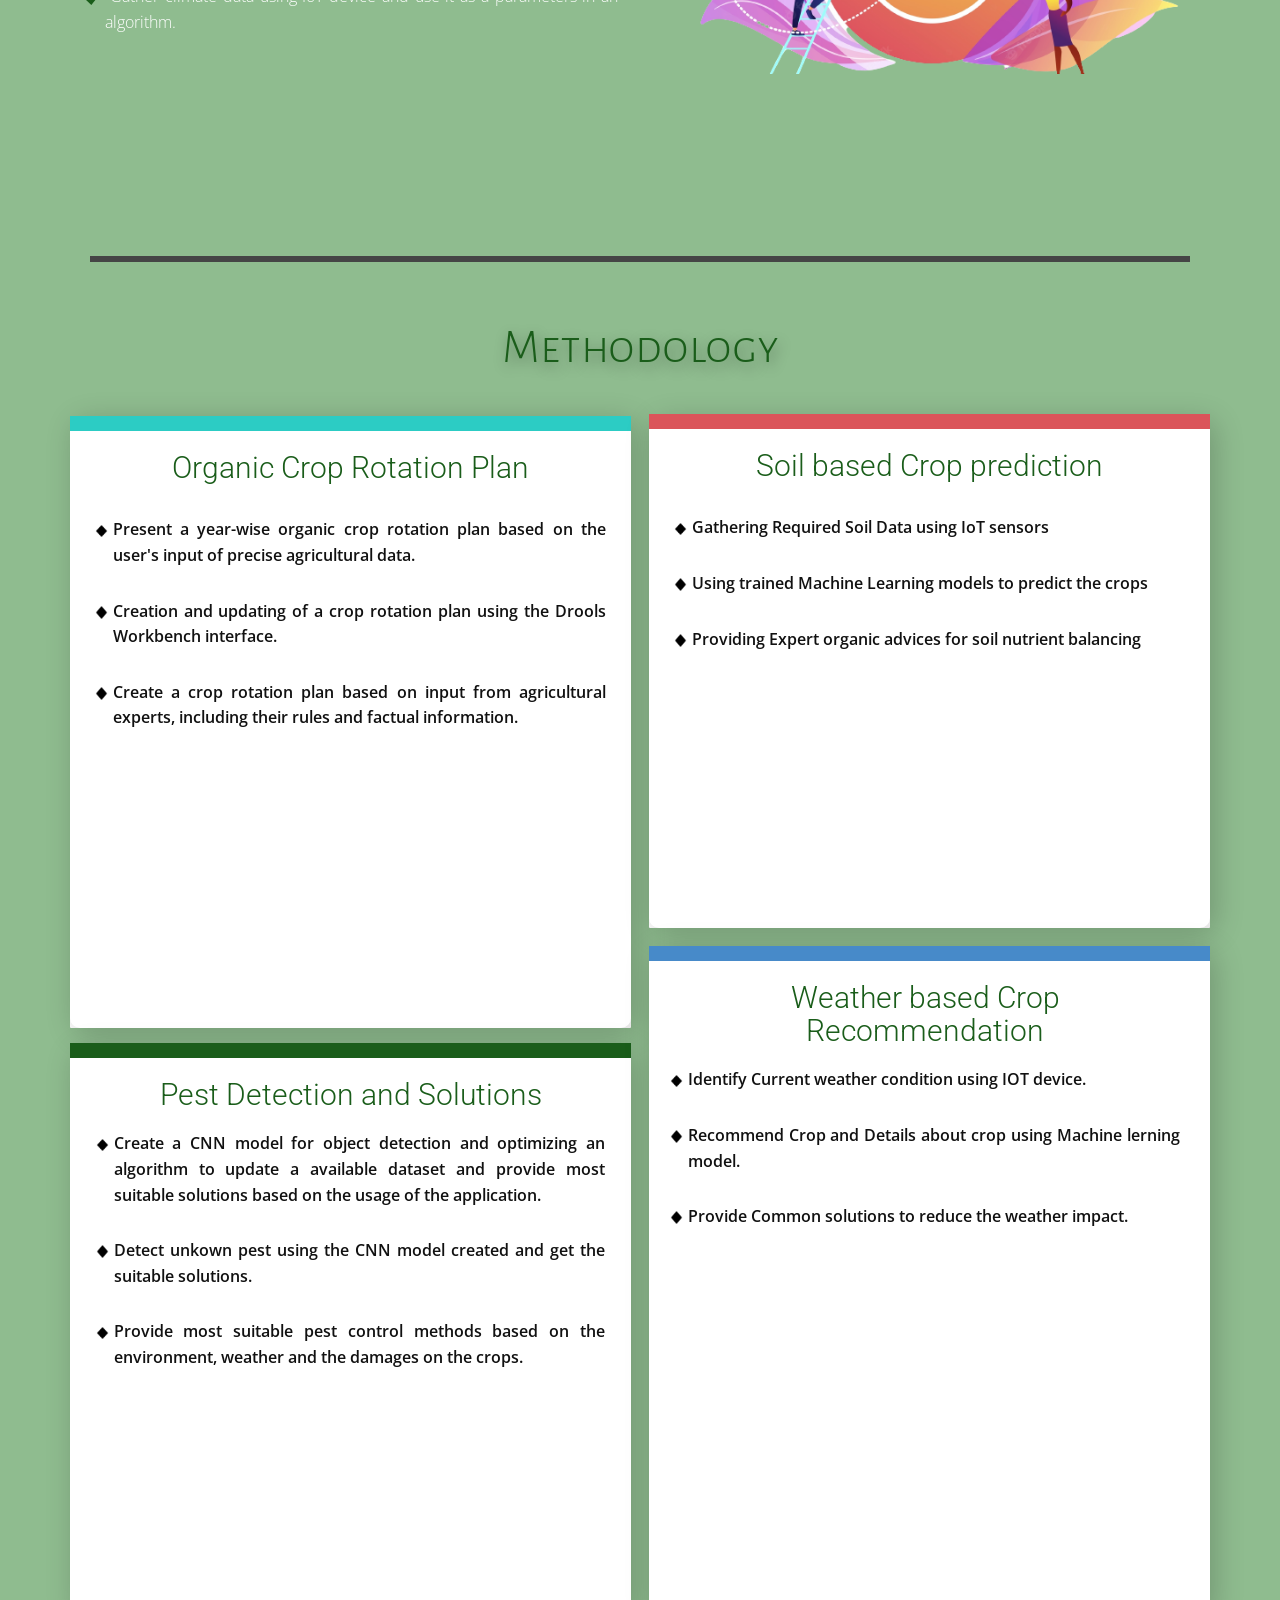
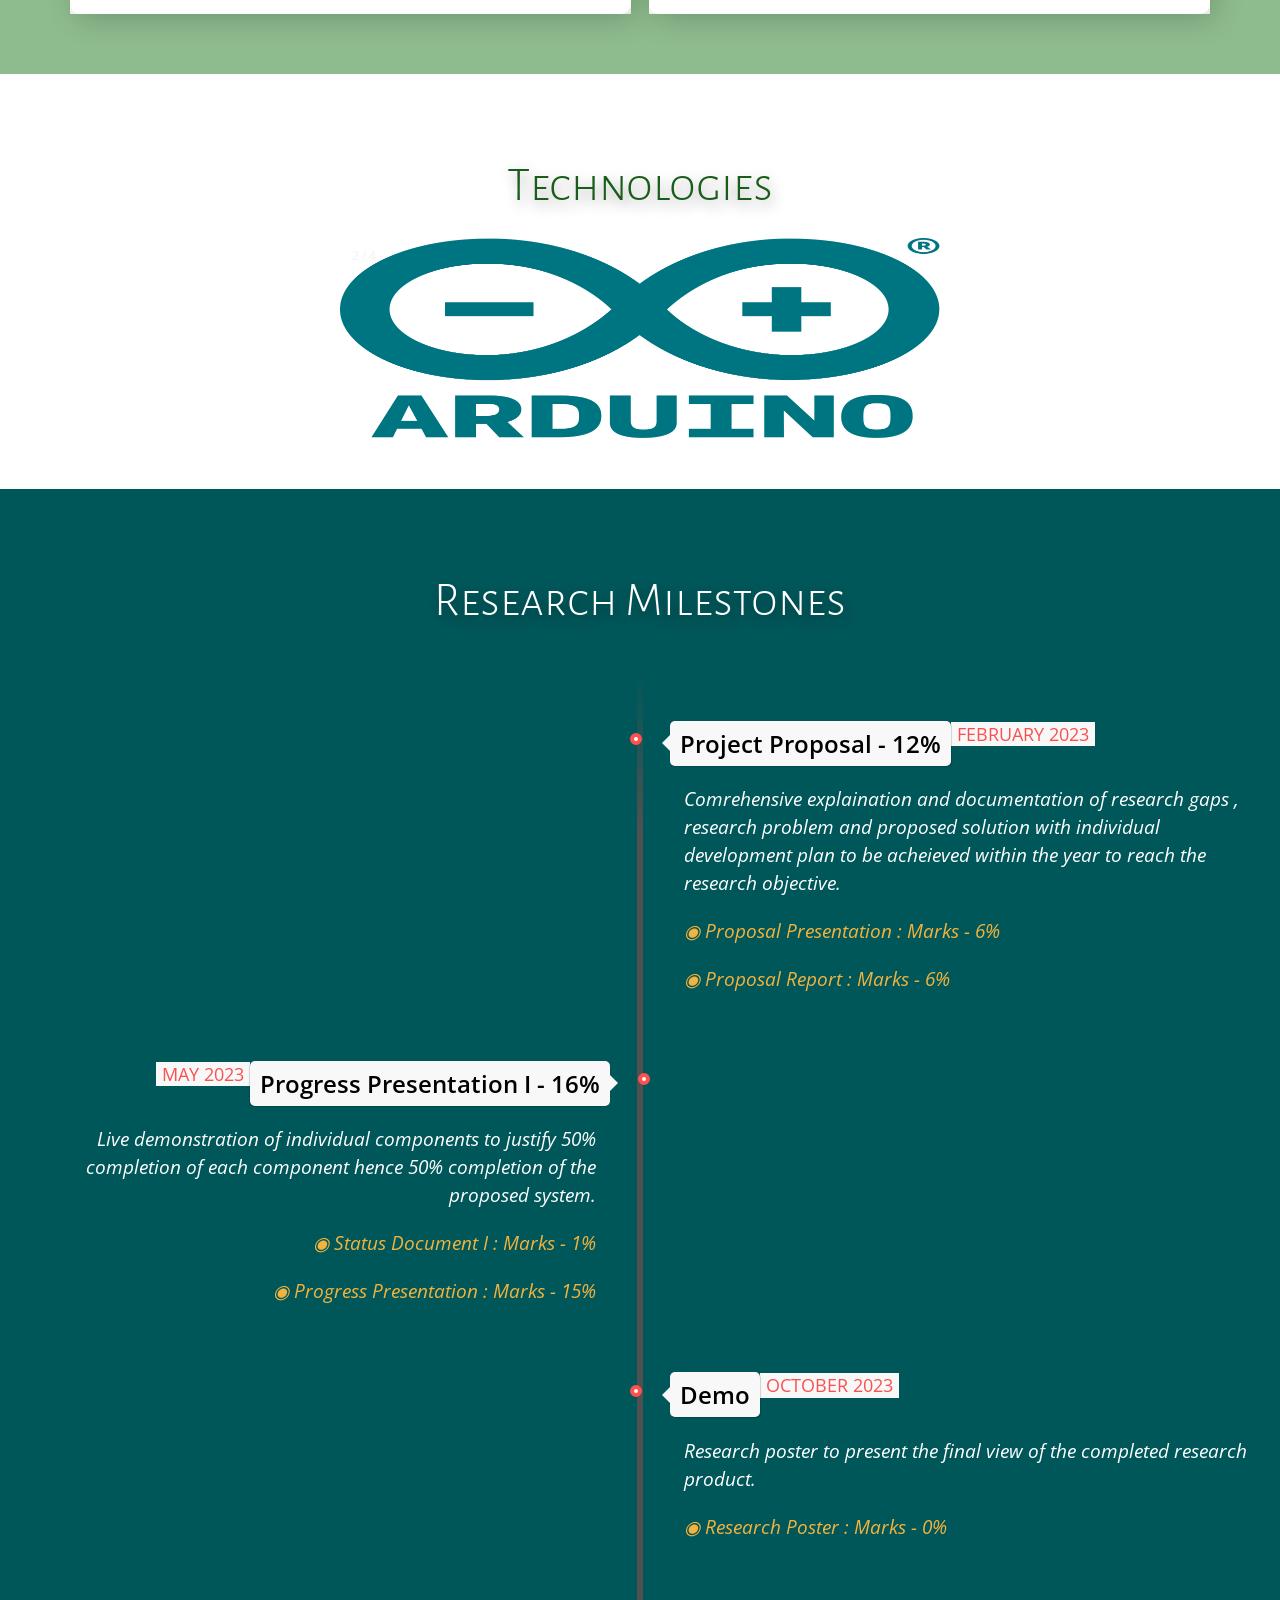
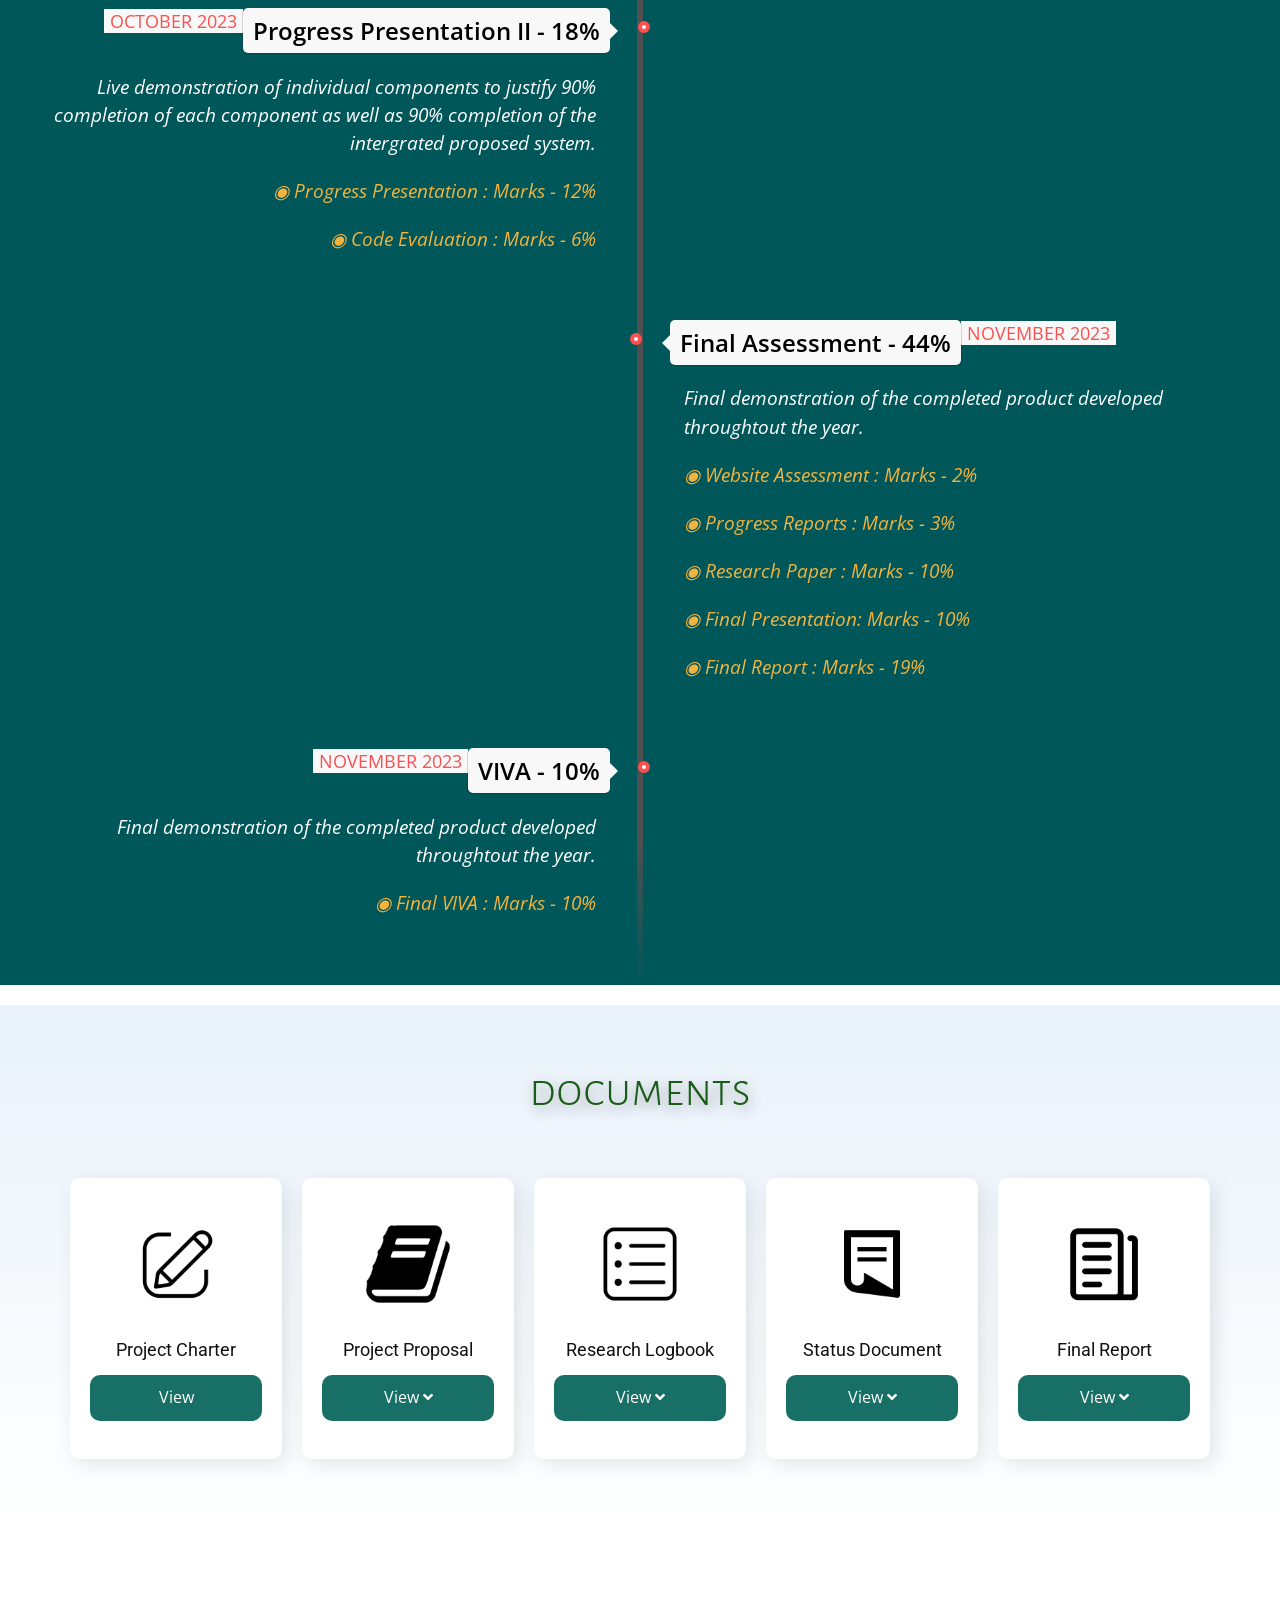
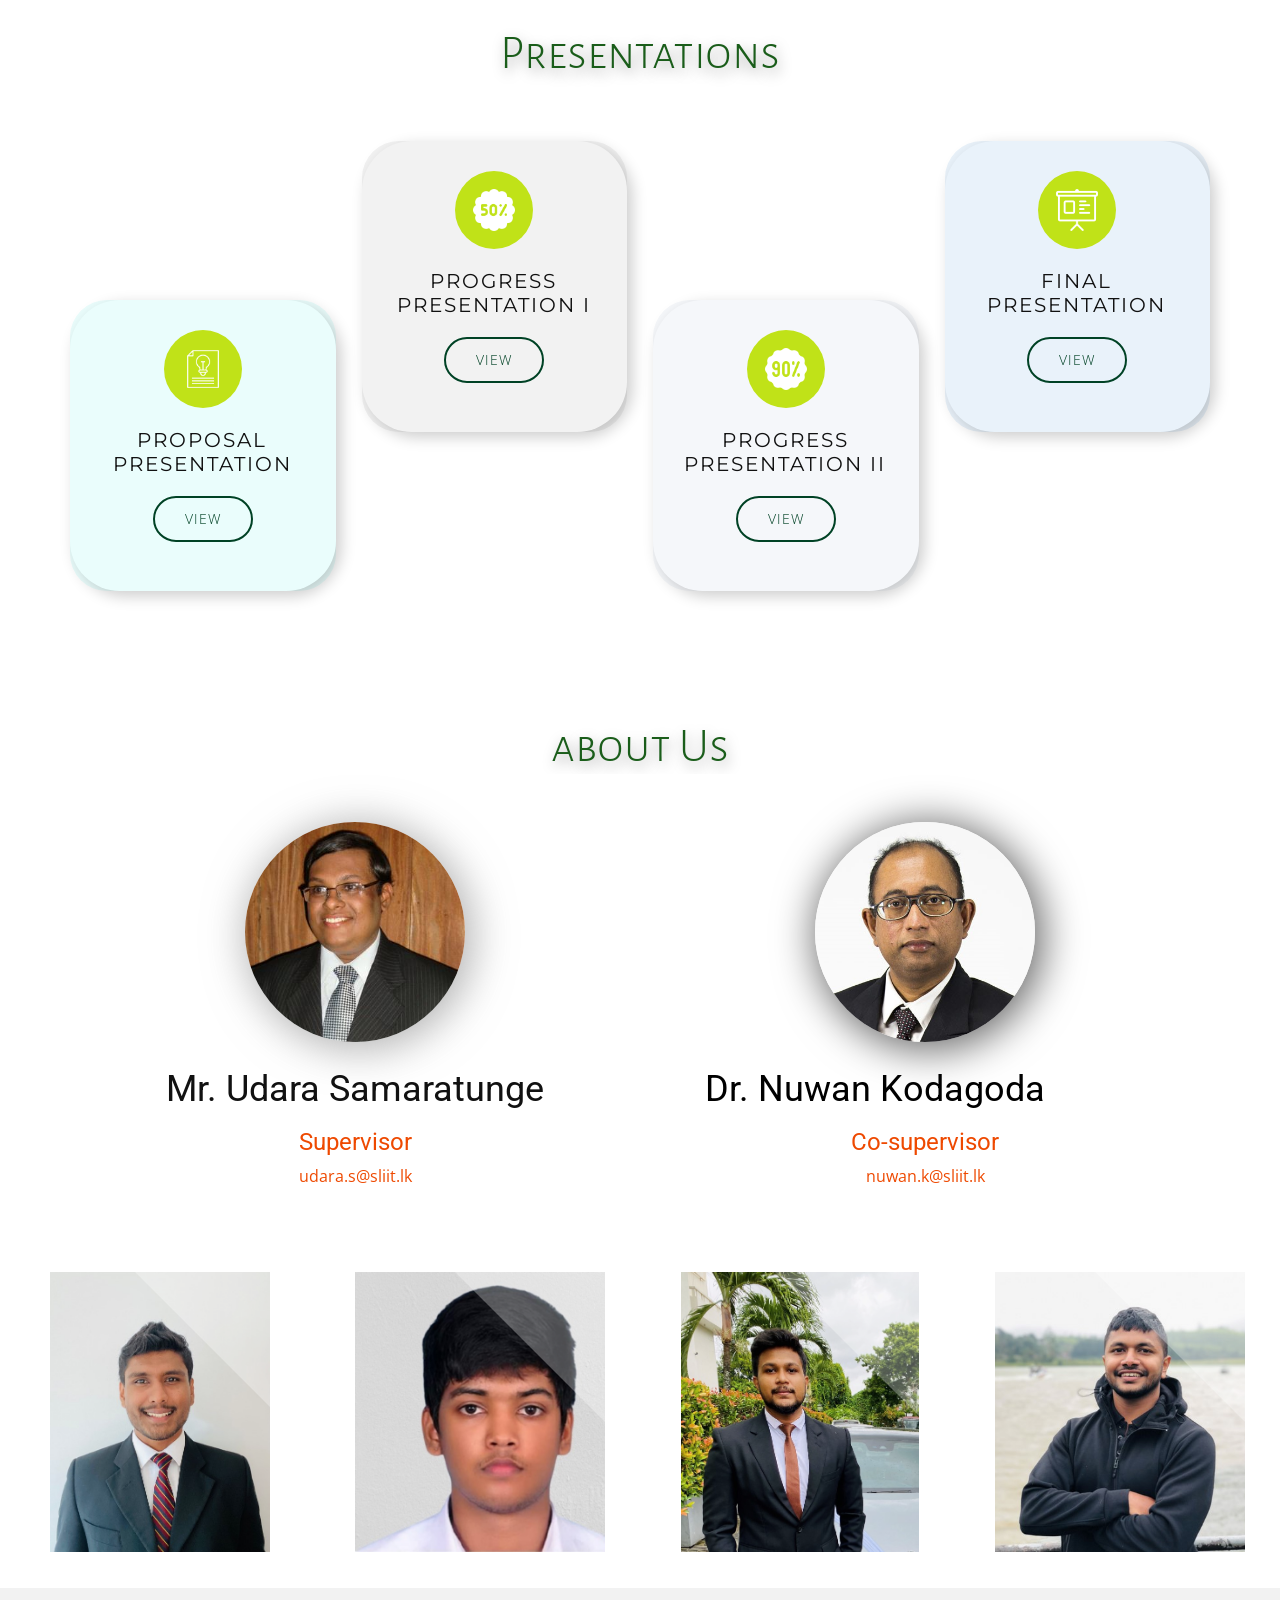
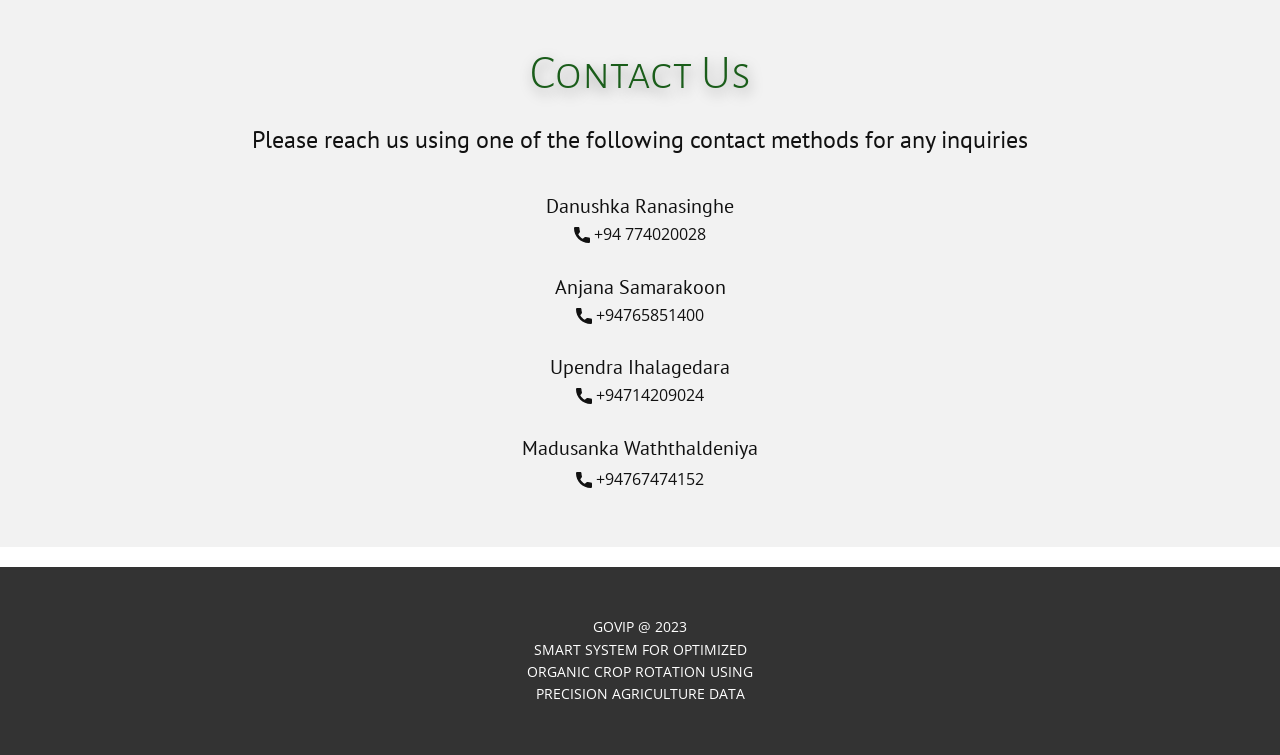
==== commit 307d5c64: "hosting files added" ====
--- a/index.html
+++ b/index.html
@@ -1,393 +1,953 @@
-<!doctype html>
-<html class="no-js" lang="en">
+<!DOCTYPE html>
+<html style="font-size: 16px;" lang="en">
 <head>
+  <meta name="viewport" content="width=device-width, initial-scale=1">
+
+    <title>Govip</title>
+    <link rel="icon" href="./images/Govi.png" type="image/x-icon">
+    <link rel="stylesheet" href="static/nicepage.css" media="screen">
+    <link rel="stylesheet" href="static/Home.css" media="screen">
+    <script class="u-script" type="text/javascript" src="static/jquery.js" defer=""></script>
+    <script class="u-script" type="text/javascript" src="static/nicepage.js" defer=""></script>
+    <link id="u-theme-google-font" rel="stylesheet" href="https://fonts.googleapis.com/css?family=Roboto:100,100i,300,300i,400,400i,500,500i,700,700i,900,900i|Open+Sans:300,300i,400,400i,500,500i,600,600i,700,700i,800,800i">
+    <link id="u-page-google-font" rel="stylesheet" href="https://fonts.googleapis.com/css?family=Open+Sans:300,300i,400,400i,500,500i,600,600i,700,700i,800,800i|Roboto:100,100i,300,300i,400,400i,500,500i,700,700i,900,900i|Montserrat:100,100i,200,200i,300,300i,400,400i,500,500i,600,600i,700,700i,800,800i,900,900i|PT+Sans:400,400i,700,700i|Barlow+Semi+Condensed:100,100i,200,200i,300,300i,400,400i,500,500i,600,600i,700,700i,800,800i,900,900i|Alegreya+Sans+SC:100,100i,300,300i,400,400i,500,500i,700,700i,800,800i,900,900i">
+    <link rel="stylesheet" href="https://use.fontawesome.com/releases/v5.8.1/css/all.css">
+
+    <script type="application/ld+json">{
+		"@context": "http://schema.org",
+		"@type": "Organization",
+		"name": "",
+		"logo": "images/Govip.png"
+    }
+  </script>
+
+  </head>
+  <body class="u-body u-xl-mode" data-lang="en"><header class="u-clearfix u-custom-color-1 u-header u-sticky u-sticky-0d3a u-header" id="sec-afd3">
+    <a href="#" class="u-image u-logo u-image-1" data-image-width="1704" data-image-height="741">
+        <img src="images/Govip.png" class="u-logo-image u-logo-image-1">
+    </a>
+    <nav class="u-menu u-menu-dropdown u-offcanvas u-offcanvas-shift u-menu-1">
+        <div class="menu-collapse" style="font-size: 1rem; letter-spacing: 1px; font-weight: 300;" id ="home">
+          <a class="u-button-style u-custom-active-color u-custom-color u-custom-hover-color u-custom-left-right-menu-spacing u-custom-padding-bottom u-custom-text-active-color u-custom-text-color u-custom-text-hover-color u-custom-text-shadow u-custom-text-shadow-blur u-custom-text-shadow-color u-custom-text-shadow-transparency u-custom-text-shadow-x u-custom-text-shadow-y u-custom-top-bottom-menu-spacing u-nav-link u-text-active-palette-1-base u-text-custom-color-2 u-text-hover-palette-2-base" href="#" style="text-shadow: -2px 0 0 rgba(0,0,0,0);">
+            <svg class="u-svg-link" viewBox="0 0 24 24"><use xmlns:xlink="http://www.w3.org/1999/xlink" xlink:href="#menu-hamburger"></use></svg>
+            <svg class="u-svg-content" version="1.1" id="menu-hamburger" viewBox="0 0 16 16" x="0px" y="0px" xmlns:xlink="http://www.w3.org/1999/xlink" xmlns="http://www.w3.org/2000/svg"><g><rect y="1" width="16" height="2"></rect><rect y="7" width="16" height="2"></rect><rect y="13" width="16" height="2"></rect>
+            </g></svg>
+          </a>
+        </div>
+
+        <div class="u-custom-menu u-nav-container">
+          <ul class="u-custom-font u-nav u-text-font u-unstyled u-nav-1">
+            <li class="u-nav-item">
+              <a class="u-button-style u-nav-link u-text-custom-color-2 u-text-hover-white" href="#home" style="padding: 10px 20px;"><i class="fa fa-home" aria-hidden="true" ></i> Home</a>
+            </li>
+
+<li class="u-nav-item"><a class="u-button-style u-nav-link u-text-custom-color-2 u-text-hover-white"  style="padding: 10px 20px;" href="#sec-e5bd"><i class="fa fa-graduation-cap" aria-hidden="true" ></i> Res​​earc​h Scope <i class="fa fa-angle-down" aria-hidden="true"></i></a>
+<div class="u-nav-popup">
+  <ul class="u-h-spacing-24 u-nav u-unstyled u-v-spacing-15 u-nav-3">
+    <li class="u-nav-item">
+    <a class="u-button-style u-custom-color-1 u-hover-custom-color-2 u-nav-link" href="#test">Litereature Survey</a>
+    </li>
+
+    <li class="u-nav-item">
+      <a class="u-button-style u-custom-color-1 u-hover-custom-color-2 u-nav-link" href="#sec-bffe">Research Gap</a>
+    </li>
+    <li class="u-nav-item">
+      <a class="u-button-style u-custom-color-1 u-hover-custom-color-2 u-nav-link" href="#sec-0a5e">Research Problem</a>
+    </li>
+    <li class="u-nav-item">
+      <a class="u-button-style u-custom-color-1 u-hover-custom-color-2 u-nav-link" href="#sec-2915">Objectives</a>
+    </li>
+    <li class="u-nav-item">
+      <a class="u-button-style u-custom-color-1 u-hover-custom-color-2 u-nav-link" href="#carousel_2810">Methodology</a>
+    </li>
+    <li class="u-nav-item">
+      <a class="u-button-style u-custom-color-1 u-hover-custom-color-2 u-nav-link" href="#technologies">Technologies</a>
+    </li>
+  </ul>
+</div>
+</li>
+<li class="u-nav-item"><a class="u-button-style u-nav-link u-text-custom-color-2 u-text-hover-white" style="padding: 10px 20px;" href="#milestones"><i class="far fa-calendar-check"></i>
+  Milestones <i class="fa fa-angle-down" aria-hidden="true"></i></a>
+  <div class="u-nav-popup"><ul class="u-h-spacing-24 u-nav u-unstyled u-v-spacing-15 u-nav-3"><li class="u-nav-item"><a class="u-button-style u-custom-color-1 u-hover-custom-color-2 u-nav-link" href="#pp">Project Proposal</a>
+</li><li class="u-nav-item"><a class="u-button-style u-custom-color-1 u-hover-custom-color-2 u-nav-link" href="#pp1">Progress Presentation I</a>
+</li><li class="u-nav-item"><a class="u-button-style u-custom-color-1 u-hover-custom-color-2 u-nav-link" href="#pp2">Progress Presentation II</a>
+</li><li class="u-nav-item"><a class="u-button-style u-custom-color-1 u-hover-custom-color-2 u-nav-link" href="#rdemo">Project Demo</a>
+</li><li class="u-nav-item"><a class="u-button-style u-custom-color-1 u-hover-custom-color-2 u-nav-link" href="#finalpresentation">Final Presentation</a>
+</li><li class="u-nav-item"><a class="u-button-style u-custom-color-1 u-hover-custom-color-2 u-nav-link" href="#viva">Final Viva</a>
+</li></ul>
+</div>
+</li><li class="u-nav-item"><a class="u-button-style u-nav-link u-text-custom-color-2 u-text-hover-white" style="padding: 10px 20px;" href="#carousel_7a5a"><i class="fa fa-book" aria-hidden="true"></i>
+</i> Documents</a>
+</li><li class="u-nav-item"><a class="u-button-style u-nav-link u-text-custom-color-2 u-text-hover-white" style="padding: 10px 20px;" href="#carousel_4393"><i class="fas fa-file-powerpoint"></i> Presentations</a>
+</li><li class="u-nav-item"><a class="u-button-style u-nav-link u-text-custom-color-2 u-text-hover-white" style="padding: 10px 20px;" href="#aboutus"><i class="fas fa-info-circle"></i> About Us</a>
+</li><li class="u-nav-item"><a class="u-button-style u-nav-link u-text-custom-color-2 u-text-hover-white" style="padding: 10px 20px;" href="#sec-818f"><i class="fa fa-phone" aria-hidden="true"></i> Contact Us</a>
+</li></ul>
+        </div>
+        <div class="u-custom-menu u-nav-container-collapse">
+          <div class="u-container-style u-custom-color-1 u-inner-container-layout u-sidenav">
+            <div class="u-inner-container-layout u-sidenav-overflow">
+              <div class="u-menu-close"></div>
+              <ul class="u-align-left u-nav u-popupmenu-items u-spacing-9 u-text-custom-color-2 u-unstyled u-nav-4"><li class="u-nav-item"><a class="u-button-style u-nav-link" href="#home"><i class="fa fa-home" aria-hidden="true" ></i> Home</a>
+</li><li class="u-nav-item"><a class="u-button-style u-nav-link" href="#sec-e5bd"><i class="fa fa-graduation-cap" aria-hidden="true" ></i> Res​​earc​h Scope <i class="fa fa-angle-down" aria-hidden="true"></i></a>
+<div class="u-nav-popup"><ul class="u-h-spacing-24 u-nav u-unstyled u-v-spacing-15 u-nav-5"><li class="u-nav-item">
+<a class="u-button-style u-nav-link" href="#test">Litereature Survey</a>
+</li><li class="u-nav-item"><a class="u-button-style u-nav-link" href="#sec-bffe">Research Gap</a>
+</li><li class="u-nav-item"><a class="u-button-style u-nav-link" href="#sec-0a5e">Research Problem</a>
+</li><li class="u-nav-item"><a class="u-button-style u-nav-link" href="#sec-2915">Objectives</a>
+</li><li class="u-nav-item"><a class="u-button-style u-nav-link" href="#carousel_2810">Methodology</a>
+</li><li class="u-nav-item"><a class="u-button-style u-nav-link" href="#technologies">Technologies</a>
+</li></ul>
+</div>
+</li><li class="u-nav-item"><a class="u-button-style u-nav-link" href="#milestones"><i class="far fa-calendar-check"></i> Milestones <i class="fa fa-angle-down" aria-hidden="true"></i></a><div class="u-nav-popup"><ul class="u-h-spacing-24 u-nav u-unstyled u-v-spacing-15 u-nav-6"><li class="u-nav-item"><a class="u-button-style u-nav-link" href="#pp">Project Proposal</a>
+</li><li class="u-nav-item"><a class="u-button-style u-nav-link" href="#pp1">Progress Presentation I</a>
+</li><li class="u-nav-item"><a class="u-button-style u-nav-link" href="#pp2">Progress Presentation II</a>
+</li><li class="u-nav-item"><a class="u-button-style u-nav-link" href="#rdemo">Project Demo</a>
+</li><li class="u-nav-item"><a class="u-button-style u-nav-link" href="#finalpresentation">Final Presentation</a>
+</li><li class="u-nav-item"><a class="u-button-style u-nav-link" href="#viva">Final Viva</a>
+</li></ul>
+</div>
+</li><li class="u-nav-item"><a class="u-button-style u-nav-link" href="#carousel_7a5a" ><i class="fa fa-book" aria-hidden="true"></i> Documents</a>
+</li><li class="u-nav-item"><a class="u-button-style u-nav-link" href="#carousel_4393"><i class="fas fa-file-powerpoint"></i>   Presentations</a>
+</li><li class="u-nav-item"><a class="u-button-style u-nav-link" href="#aboutus"><i class="fas fa-info-circle"></i>   About Us</a>
+</li><li class="u-nav-item"><a class="u-button-style u-nav-link" href="#sec-818f"><i class="fa fa-phone" aria-hidden="true"></i>    Contact Us</a>
+</li></ul>
+            </div>
+          </div>
+          <div class="u-black u-menu-overlay u-opacity u-opacity-70"></div>
+        </div>
+      </nav></header>
+    <section class="u-align-center u-clearfix u-image u-shading u-section-1" src="" data-image-width="620" data-image-height="413" id="sec-0d6d">
+      <div class="u-clearfix u-sheet u-sheet-1">
+        <h1 class="u-custom-font u-text u-text-default u-title u-text-1">SMART SYSTEM FOR OPTIMIZED ORGANIC CROP ROTATION USING PRECISION AGRICULTURE DATA</h1>
+        <p class="u-large-text u-text u-text-default u-text-variant u-text-2"> Sri Lanka's first IOT and Machine Learning Based Smart System for Crop Rotation planning with real time expert advices.  </p>
+        <a href="#sec-e5bd" class="u-border-none u-btn u-btn-round u-button-style u-custom-color-1 u-hover-custom-color-5 u-radius-50 u-btn-1" >Read More</a>
+      </div>
+    </section>
+    <section class="u-clearfix u-custom-color-6 u-section-2" id="sec-e5bd">
+      <div class="u-clearfix u-sheet u-sheet-1">
+        <h1 class="u-align-center u-custom-font u-text u-text-custom-color-1 u-text-default u-text-1">Research Scope</h1>
+      </div>
+    </section>
+
+    <div id = "test">
+    <section class="u-clearfix u-custom-color-6 u-section-3" id="sec-578f">
+      <div class="u-clearfix u-sheet u-sheet-1">
+        <div class="u-clearfix u-expanded-width u-gutter-0 u-layout-wrap u-layout-wrap-1">
+          <div class="u-layout" style="">
+            <div class="u-layout-row" style="">
+              <div class="u-align-center u-container-style u-layout-cell u-right-cell u-size-30 u-size-xs-60 u-layout-cell-1" src="">
+                <div class="u-container-layout u-container-layout-1" src="">
+                  <img class="u-expanded-width u-image u-image-1" src="images/lit.png" data-image-width="570" data-image-height="371">
+                </div>
+              </div>
+              <div class="u-container-style u-custom-color-6 u-layout-cell u-left-cell u-size-30 u-size-xs-60 u-layout-cell-2" src="">
+                <div class="u-container-layout u-container-layout-2">
+                  <h2 class="u-align-center u-text u-text-custom-color-5 u-text-default-xl u-text-1">Litereature Survey</h2>
+                  <p class="u-align-justify u-text u-text-body-alt-color u-text-2"> A comprehensive literature survey on an integrated system for organic farming involves an exploration of diverse research areas. Firstly, studies focusing on organic crop rotation plans underscore the importance of maintaining soil fertility and minimizing pest and disease occurrences. These studies also highlight the role of technology-driven approaches in devising efficient crop rotation strategies, considering factors such as crop compatibility and nutrient equilibrium. Moreover, a thorough review of research papers concerning pest and disease prevention in organic farming reveals innovative strategies such as the implementation of natural predators, biopesticides, and resilient crop varieties. Additionally, the integration of modern technologies such as IoT, AI, and machine learning in organic farming is found to be instrumental in monitoring and controlling pests and diseases while ensuring minimal environmental impact.<br>
+                    <br>Furthermore, a critical analysis of literature addressing crop recommendations based on soil quality underscores the significance of precise soil analysis techniques in determining the soil's nutrient composition and overall health for organic crop cultivation. These studies emphasize the need for tailored crop recommendations that account for specific soil attributes, including pH levels, nutrient content, and microbial diversity. Similarly, an examination of research dedicated to crop recommendations based on weather conditions highlights the significant influence of weather patterns and climate fluctuations on organic crop production. Advanced weather monitoring systems and climate-resilient farming techniques are proposed as essential tools for selecting appropriate crop varieties and cultivation practices adaptable to varying weather conditions.<br>
+                  </p>
+                </div>
+              </div>
+            </div>
+          </div>
+        </div>
+      </div>
+    </section>
+  </div>
+    <section class="u-clearfix u-custom-color-6 u-section-4" id="sec-c9ff">
+      <div class="u-clearfix u-sheet u-sheet-1">
+        <div class="u-absolute-hcenter u-align-center u-border-6 u-border-grey-dark-1 u-line u-line-horizontal u-line-1" data-animation-name="" data-animation-duration="0" data-animation-direction=""></div>
+      </div>
+    </section>
+    <section class="u-clearfix u-container-align-center u-custom-color-6 u-section-5" id="sec-bffe">
+      <div class="u-clearfix u-sheet u-sheet-1">
+        <div class="u-clearfix u-expanded-width u-gutter-10 u-layout-wrap u-layout-wrap-1">
+          <div class="u-layout">
+            <div class="u-layout-row">
+              <div class="u-size-30 u-size-60-md">
+                <div class="u-layout-col">
+                  <div class="u-size-60">
+                    <div class="u-layout-row">
+                      <div class="u-container-style u-layout-cell u-size-60 u-layout-cell-1">
+                        <div class="u-container-layout u-container-layout-1">
+                          <h2 class="u-align-center u-text u-text-custom-color-5 u-text-default-xl u-text-1">Research Gap</h2>
+                          <p class="u-align-justify u-text u-text-body-alt-color u-text-2"> In relation to the literature surveys that were conducted for the organic crop rotation, Below research gaps were discovered and listed below:</p>
+                          <ul class="u-align-left u-custom-list u-spacing-21 u-text u-text-body-alt-color u-text-3">
+                            <li>
+                              <div class="u-list-icon u-text-custom-color-1">
+                                <svg class="u-svg-content" viewBox="0 0 41.999 41.999" x="0px" y="0px" id="svg-d5eb" style="enable-background:new 0 0 41.999 41.999;"><path d="M36.068,20.176l-29-20C6.761-0.035,6.363-0.057,6.035,0.114C5.706,0.287,5.5,0.627,5.5,0.999v40
+	c0,0.372,0.206,0.713,0.535,0.886c0.146,0.076,0.306,0.114,0.465,0.114c0.199,0,0.397-0.06,0.568-0.177l29-20
+	c0.271-0.187,0.432-0.494,0.432-0.823S36.338,20.363,36.068,20.176z"></path></svg>
+                              </div>&nbsp;There are no any system that address the organic crop rotation planning in Sri Lankan context.
+                            </li>
+                            <li>
+                              <div class="u-list-icon u-text-custom-color-1">
+                                <svg class="u-svg-content" viewBox="0 0 41.999 41.999" x="0px" y="0px" id="svg-d5eb" style="enable-background:new 0 0 41.999 41.999;"><path d="M36.068,20.176l-29-20C6.761-0.035,6.363-0.057,6.035,0.114C5.706,0.287,5.5,0.627,5.5,0.999v40
+	c0,0.372,0.206,0.713,0.535,0.886c0.146,0.076,0.306,0.114,0.465,0.114c0.199,0,0.397-0.06,0.568-0.177l29-20
+	c0.271-0.187,0.432-0.494,0.432-0.823S36.338,20.363,36.068,20.176z"></path></svg>
+                              </div> &nbsp;Existing platforms doesn't take the measured data for the crop rotation plan.
+                            </li>
+                            <li>
+                              <div class="u-list-icon u-text-custom-color-1">
+                                <svg class="u-svg-content" viewBox="0 0 41.999 41.999" x="0px" y="0px" id="svg-d5eb" style="enable-background:new 0 0 41.999 41.999;"><path d="M36.068,20.176l-29-20C6.761-0.035,6.363-0.057,6.035,0.114C5.706,0.287,5.5,0.627,5.5,0.999v40
+	c0,0.372,0.206,0.713,0.535,0.886c0.146,0.076,0.306,0.114,0.465,0.114c0.199,0,0.397-0.06,0.568-0.177l29-20
+	c0.271-0.187,0.432-0.494,0.432-0.823S36.338,20.363,36.068,20.176z"></path></svg>
+                              </div>
+                            </li>
+                            <li>&nbsp;Usage of providing organic and nonchemical solutions for the identified problems.</li>
+                          </ul>
+                        </div>
+                      </div>
+                    </div>
+                  </div>
+                </div>
+              </div>
+              <div class="u-size-30 u-size-60-md">
+                <div class="u-layout-col">
+                  <div class="u-container-style u-layout-cell u-left-cell u-size-60 u-layout-cell-2" src="">
+                    <div class="u-container-layout u-container-layout-2">
+                      <img class="u-expanded-width u-image u-image-1" src="images/gap.png" data-image-width="612" data-image-height="408">
+                    </div>
+                  </div>
+                </div>
+              </div>
+            </div>
+          </div>
+        </div>
+      </div>
+    </section>
+    <section class="u-clearfix u-custom-color-6 u-section-6" id="sec-0d52">
+      <div class="u-clearfix u-sheet u-sheet-1">
+        <div class="u-absolute-hcenter u-align-center u-border-6 u-border-grey-dark-1 u-line u-line-horizontal u-line-1" data-animation-name="" data-animation-duration="0" data-animation-direction=""></div>
+      </div>
+    </section>
+    <section class="u-clearfix u-custom-color-6 u-section-7" id="sec-0a5e">
+      <div class="u-clearfix u-sheet u-sheet-1">
+        <div class="u-clearfix u-expanded-width u-gutter-0 u-layout-wrap u-layout-wrap-1">
+          <div class="u-layout" style="">
+            <div class="u-layout-row" style="">
+              <div class="u-align-center u-container-style u-layout-cell u-right-cell u-size-30 u-size-xs-60 u-layout-cell-1" src="">
+                <div class="u-container-layout u-container-layout-1" src="">
+                  <img class="u-align-center u-image u-image-contain u-image-1" src="images/problem.png" data-image-width="729" data-image-height="342">
+                </div>
+              </div>
+              <div class="u-container-style u-custom-color-6 u-layout-cell u-left-cell u-size-30 u-size-xs-60 u-layout-cell-2" src="">
+                <div class="u-container-layout u-container-layout-2">
+                  <h2 class="u-align-center u-text u-text-custom-color-5 u-text-default-lg u-text-default-xl u-text-1">Research Pro<span style="font-weight: 300;"></span>blem
+                  </h2>
+                  <ul class="u-align-justify u-custom-list u-spacing-22 u-text u-text-body-alt-color u-text-default u-text-2">
+                    <li>
+                      <div class="u-list-icon u-text-custom-color-1">
+                        <div>►</div>
+                      </div>How to create a crop rotation plan according to precision agriculture data? 
+                    </li>
+                    <li>
+                      <div class="u-list-icon u-text-custom-color-1">
+                        <div>►</div>
+                      </div>How to get soil data required for organic farming using IOT devices.
+                    </li>
+                    <li>
+                      <div class="u-list-icon u-text-custom-color-1">
+                        <div>►</div>
+                      </div>How to recommend methods to reduce the effect on organic crops based on weather conditions.<br>
+                    </li>
+                    <li>
+                      <div class="u-list-icon u-text-custom-color-1">
+                        <div>►</div>
+                      </div>How to create the system to provide the traditional solutions or ways to prevent identified pests or diseases through the trained model.<br>
+                    </li>
+                    <li>
+                      <br>
+                    </li>
+                  </ul>
+                </div>
+              </div>
+            </div>
+          </div>
+        </div>
+      </div>
+    </section>
+    <section class="u-clearfix u-custom-color-6 u-section-8" id="sec-165e">
+      <div class="u-clearfix u-sheet u-sheet-1">
+        <div class="u-absolute-hcenter u-align-center u-border-6 u-border-grey-dark-1 u-line u-line-horizontal u-line-1" data-animation-name="" data-animation-duration="0" data-animation-direction=""></div>
+      </div>
+    </section>
+    <section class="u-clearfix u-custom-color-6 u-section-9" id="sec-2915">
+      <div class="u-clearfix u-sheet u-sheet-1">
+        <div class="u-clearfix u-expanded-width u-gutter-10 u-layout-wrap u-layout-wrap-1">
+          <div class="u-layout">
+            <div class="u-layout-row">
+              <div class="u-size-30 u-size-60-md">
+                <div class="u-layout-col">
+                  <div class="u-size-60">
+                    <div class="u-layout-row">
+                      <div class="u-container-style u-layout-cell u-size-60 u-layout-cell-1">
+                        <div class="u-container-layout u-container-layout-1">
+                          <h2 class="u-align-center-md u-align-center-sm u-align-center-xs u-align-left-lg u-align-left-xl u-text u-text-custom-color-5 u-text-default u-text-1"> Objectives</h2>
+                          <p class="u-align-justify u-text u-text-body-alt-color u-text-2"> The main objective of this system is to provide the opportunity for the stakeholders to create their crop rotation plan with the help analysis of soil, climate and pests. </p>
+                          <h3 class="u-align-left u-text u-text-custom-color-5 u-text-3">Sub Objectives</h3>
+                          <ul class="u-align-justify u-custom-list u-spacing-11 u-text u-text-body-alt-color u-text-4">
+                            <li>
+                              <div class="u-list-icon u-text-custom-color-1">
+                                <svg class="u-svg-content" viewBox="0 0 512 512" id="svg-b51a" style="font-size: 1em; margin: -1em;"><path d="m202.6 478-202.6-186.6 70.5-76.6 121.5 111.9 239.4-292.7 80.6 65.9z" fill="currentColor"></path></svg>
+                              </div>&nbsp;Gather soil data using IoT device and use it as parameters in an algorithm.
+                            </li>
+                            <li>
+                              <div class="u-list-icon u-text-custom-color-1">
+                                <svg class="u-svg-content" viewBox="0 0 512 512" id="svg-b51a" style="font-size: 1em; margin: -1em;"><path d="m202.6 478-202.6-186.6 70.5-76.6 121.5 111.9 239.4-292.7 80.6 65.9z" fill="currentColor"></path></svg>
+                              </div> &nbsp;Identify the pests and diseases based on the provided image and provide solutions through an algorithm.
+                            </li>
+                            <li>
+                              <div class="u-list-icon u-text-custom-color-1">
+                                <svg class="u-svg-content" viewBox="0 0 512 512" id="svg-b51a" style="font-size: 1em; margin: -1em;"><path d="m202.6 478-202.6-186.6 70.5-76.6 121.5 111.9 239.4-292.7 80.6 65.9z" fill="currentColor"></path></svg>
+                              </div>
+                            </li>
+                            <li>&nbsp;Gather climate data using IoT device and use it as a parameters in an algorithm.</li>
+                          </ul>
+                        </div>
+                      </div>
+                    </div>
+                  </div>
+                </div>
+              </div>
+              <div class="u-size-30 u-size-60-md">
+                <div class="u-layout-col">
+                  <div class="u-container-style u-layout-cell u-left-cell u-size-60 u-layout-cell-2" src="">
+                    <div class="u-container-layout u-container-layout-2">
+                      <img class="u-align-center u-image u-image-1" src="images/objective.png" data-image-width="612" data-image-height="408">
+                    </div>
+                  </div>
+                </div>
+              </div>
+            </div>
+          </div>
+        </div>
+      </div>
+    </section>
+    <section class="u-clearfix u-custom-color-6 u-section-10" id="sec-e943">
+      <div class="u-clearfix u-sheet u-sheet-1">
+        <div class="u-absolute-hcenter u-align-center u-border-6 u-border-grey-dark-1 u-line u-line-horizontal u-line-1" data-animation-name="" data-animation-duration="0" data-animation-direction=""></div>
+      </div>
+    </section>
+    <section class="u-align-center u-clearfix u-custom-color-6 u-section-11" id="carousel_2810">
+      <div class="u-clearfix u-sheet u-sheet-1">
+        <h1 class="u-align-center u-custom-font u-text u-text-custom-color-1 u-text-default u-text-1">Methodology</h1>
+        <div class="u-clearfix u-expanded-width u-gutter-18 u-layout-wrap u-layout-wrap-1">
+          <div class="u-gutter-0 u-layout">
+            <div class="u-layout-row">
+              <div class="u-size-30">
+                <div class="u-layout-col">
+                  <div class="u-container-style u-layout-cell u-radius-10 u-size-40 u-white u-layout-cell-1">
+                    <div class="u-container-layout u-container-layout-1">
+                      <div class="u-palette-4-base u-shape u-shape-rectangle u-shape-1"></div>
+                      <h2 class="u-align-center u-subtitle u-text u-text-custom-color-1 u-text-default u-text-2">Organic Crop Rotation Plan</h2>
+                      <ul class="u-align-justify u-custom-list u-file-icon u-spacing-30 u-text u-text-3">
+                        <li>
+                          <div class="u-list-icon">
+                            <img src="images/105212.png" alt="">
+                          </div>Present a year-wise organic crop rotation plan based on the user's input of precise agricultural data.
+                        </li>
+                        <li>
+                          <div class="u-list-icon">
+                            <img src="images/105212.png" alt="">
+                          </div> Creation and updating of a crop rotation plan using the Drools Workbench interface.
+                        </li>
+                        <li>
+                          <div class="u-list-icon">
+                            <img src="images/105212.png" alt="">
+                          </div>Create a crop rotation plan based on input from agricultural experts, including their rules and factual information.
+                        </li>
+                      </ul>
+                    </div>
+                  </div>
+                  <div class="u-container-style u-layout-cell u-radius-10 u-size-20 u-white u-layout-cell-2">
+                    <div class="u-container-layout u-container-layout-2">
+                      <div class="u-custom-color-1 u-expanded-width u-shape u-shape-rectangle u-shape-2"></div>
+                      <h2 class="u-align-center u-subtitle u-text u-text-custom-color-1 u-text-default u-text-4">Pest Detection and Solutions</h2>
+                      <ul class="u-align-justify u-custom-list u-file-icon u-spacing-30 u-text u-text-5">
+                        <li>
+                          <div class="u-list-icon">
+                            <img src="images/105212.png" alt="">
+                          </div> Create a CNN model for object detection and optimizing an algorithm to update a available dataset and provide most suitable solutions based on the usage of the application.
+                        </li>
+                        <li>
+                          <div class="u-list-icon">
+                            <img src="images/105212.png" alt="">
+                          </div> Detect unkown pest using the CNN model created and get the suitable solutions.
+                        </li>
+                        <li>
+                          <div class="u-list-icon">
+                            <img src="images/105212.png" alt="">
+                          </div> Provide most suitable pest control methods based on the environment, weather and the damages on the crops.
+                        </li>
+                      </ul>
+                    </div>
+                  </div>
+                </div>
+              </div>
+              <div class="u-size-30">
+                <div class="u-layout-col">
+                  <div class="u-container-style u-layout-cell u-radius-10 u-size-20 u-white u-layout-cell-3">
+                    <div class="u-container-layout u-container-layout-3">
+                      <div class="u-expanded-width u-palette-2-base u-shape u-shape-rectangle u-shape-3"></div>
+                      <h2 class="u-align-center u-subtitle u-text u-text-custom-color-1 u-text-default u-text-2">Soil based Crop prediction</h2>
+                      <ul class="u-align-justify u-custom-list u-file-icon u-spacing-30 u-text u-text-3">
+                        <li>
+                          <div class="u-list-icon">
+                            <img src="images/105212.png" alt="">
+                          </div>Gathering Required Soil Data using IoT sensors 
+                        </li>
+                        <li>
+                          <div class="u-list-icon">
+                            <img src="images/105212.png" alt="">
+                          </div> Using trained Machine Learning models to predict the crops
+                        </li>
+                        <li>
+                          <div class="u-list-icon">
+                            <img src="images/105212.png" alt="">
+                          </div>Providing Expert organic advices for soil nutrient balancing
+                        </li>
+                      </ul>
+ 
+                    </div>
+                  </div>
+                  <div class="u-container-style u-layout-cell u-radius-10 u-size-40 u-white u-layout-cell-4">
+                    <div class="u-container-layout u-container-layout-4">
+                      <div class="u-expanded-width u-palette-1-base u-shape u-shape-rectangle u-shape-4"></div>
+                      <h2 class="u-align-center u-subtitle u-text u-text-custom-color-1 u-text-default u-text-8">Weather based Crop Recommendation</h2>
+                      <ul class="u-align-justify u-custom-list u-file-icon u-spacing-30 u-text u-text-9">
+                        <li>
+                          <div class="u-list-icon">
+                            <img src="images/105212.png" alt="">
+                          </div> Identify Current weather condition using IOT device.
+                        </li>
+                        <li>
+                          <div class="u-list-icon">
+                            <img src="images/105212.png" alt="">
+                          </div> Recommend Crop and Details about crop using Machine lerning model.
+                        </li>
+                        <li>
+                          <div class="u-list-icon">
+                            <img src="images/105212.png" alt="">
+                          </div> Provide Common solutions to reduce the weather impact.
+                        </li>
+                      </ul>
+                    </div>
+                  </div>
+                </div>
+              </div>
+            </div>
+          </div>
+        </div>
+      </div>
+    </section>
+
+    <div style="background-color: white;" class="technologies" id = "technologies"><br>
+
+      <section class="u-clearfix  u-section-2" id="sec-e5bd">
+        <div class="u-clearfix u-sheet u-sheet-1">
+          <h1 class="u-align-center u-custom-font u-text u-text-custom-color-1 u-text-default u-text-1">Technologies</h1>
+        </div>
+      </section>      <br>
+      <div class="slideshow-container">
+
+          <div class="mySlides fade">
+            <div class="numbertext">1 / 4</div>
+            <img src="images/drools.png" style="width:100%">
+          </div>
+          
+          <div class="mySlides fade">
+            <div class="numbertext">2 / 4</div>
+            <img src="images/arduino.png" style="width:100%">
+          </div>
+          
+          <div class="mySlides fade">
+            <div class="numbertext">3 / 4</div>
+            <img src="images/flask.jpg" style="width:100%">
+          </div>
+          <div class="mySlides fade">
+              <div class="numbertext">4 / 4</div>
+              <img src="images/jupyter.svg" style="width:100%">
+            </div>
+            <div class="mySlides fade">
+              <div class="numbertext">4 / 4</div>
+              <img src="images/roboflow.png" style="width:100%">
+            </div>
+            <div class="mySlides fade">
+              <div class="numbertext">4 / 4</div>
+              <img src="images/WildFly.png" style="width:100%">
+            </div>
+            <div class="mySlides fade">
+              <div class="numbertext">4 / 4</div>
+              <img src="images/yolo.png" style="width:100%">
+            </div>
+          <br>
+          
+          <div style="text-align:center">
+            <span class="dot"></span> 
+            <span class="dot"></span> 
+            <span class="dot"></span> 
+            <span class="dot"></span> 
+            <span class="dot"></span> 
+            <span class="dot"></span> 
+            <span class="dot"></span> 
+          </div>
+      </div>  
+  </div>
+
+  <div class = "milestones" id = "milestones">
+    <br>
+    <section class="u-section-2" id="sec-e5bd">
+      <div class="u-clearfix u-sheet u-sheet-1">
+        <h1 class="u-align-center u-custom-font u-text  u-text-default u-text-1" style="color: white;">Research Milestones</h1>
+        
+      </div>
+    <br></section>
+
+    <ul class="timeline">
+
+      <!-- Item 1 -->
+      <li id ="pp">
+        <div class="direction-r">
+          <div class="flag-wrapper">
+            <span class="flag">Project Proposal - 12%</span>
+            <span class="time-wrapper"><span class="time">FEBRUARY 2023</span></span>
+          </div>
+          <div class="desc">
+            <p>Comrehensive explaination and documentation of research gaps , research problem and proposed solution
+              with individual development plan to be acheieved within the year to reach the research objective.
+            </p>
+            <p><span style="color: rgb(243, 179, 61);">◉ Proposal Presentation : Marks - 6% </span></p>
+            <p><span style="color: rgb(243, 179, 61);">◉ Proposal Report : Marks - 6% </span></p>
+          </div>
+        </div>
+      </li>
+      
+      <!-- Item 2 -->
+      <li id = "pp1">
+        <div class="direction-l">
+          <div class="flag-wrapper">
+            <span class="flag">Progress Presentation I  - 16%</span>
+            <span class="time-wrapper"><span class="time">MAY 2023</span></span>
+          </div>
+          <div class="desc">
+            <p>Live demonstration of individual components to justify 50% completion of each component hence 50% 
+              completion of the proposed system.
+            </p>
+            <p><span style="color: rgb(243, 179, 61);">◉ Status Document I : Marks - 1% </span></p>  
+            <p><span style="color: rgb(243, 179, 61);">◉ Progress Presentation : Marks - 15% </span></p>
+        </div>
+      </li>
+    
+      <!-- Item 3 -->
+      <li id = "rdemo">
+        <div class="direction-r">
+          <div class="flag-wrapper">
+            <span class="flag">Demo</span>
+            <span class="time-wrapper"><span class="time">OCTOBER 2023</span></span>
+          </div>
+          <div class="desc">
+            <p>Research poster to present the final view of the completed research product.
+            </p>
+            <p><span style="color: rgb(243, 179, 61);">◉ Research Poster : Marks - 0% </span></p>
+          </div>
+        </div>
+      </li>
+
+      <li id = "pp2">
+        <div class="direction-l">
+          <div class="flag-wrapper">
+            <span class="flag">Progress Presentation II  - 18%</span>
+            <span class="time-wrapper"><span class="time">OCTOBER 2023</span></span>
+          </div>
+          <div class="desc">
+            <p>Live demonstration of individual components to justify 90% completion of each component as well as 90% 
+              completion of the intergrated proposed system.
+            </p>
+            <p><span style="color: rgb(243, 179, 61);">◉ Progress Presentation : Marks - 12% </span></p>
+            <p><span style="color: rgb(243, 179, 61);">◉ Code Evaluation : Marks - 6% </span></p>            
+          </div>
+        </div>
+      </li>
+
+      <li id="finalpresentation">
+        <div class="direction-r">
+          <div class="flag-wrapper">
+            <span class="flag">    Final Assessment   - 44% </span>
+            <span class="time-wrapper"><span class="time">NOVEMBER 2023</span></span>
+          </div>
+          <div class="desc">
+            <p>Final demonstration of the completed product developed throughtout the year.</p>
+            <p><span style="color: rgb(243, 179, 61);">◉ Website Assessment : Marks - 2% </span></p>
+            <p><span style="color: rgb(243, 179, 61);">◉ Progress Reports : Marks - 3% </span></p>
+            <p><span style="color: rgb(243, 179, 61);">◉ Research Paper : Marks - 10% </span></p>
+            <p><span style="color: rgb(243, 179, 61);">◉ Final Presentation: Marks - 10% </span></p>  
+            <p><span style="color: rgb(243, 179, 61);">◉ Final Report : Marks - 19% </span></p>          
+          </div>
+        </div>
+      </li>
+      <li id = "viva">
+      <div class="direction-l">
+        <div class="flag-wrapper">
+          <span class="flag"> VIVA   - 10% </span>
+          <span class="time-wrapper"><span class="time">NOVEMBER 2023</span></span>
+        </div>
+        <div class="desc">
+          <p>Final demonstration of the completed product developed throughtout the year.</p>
+          <p><span style="color: rgb(243, 179, 61);">◉ Final VIVA : Marks - 10% </span></p>
+        </div>
+        </div>
+    </li>
+      
+    </ul>
+  </div>
+
+
+    
+    <section class="u-clearfix u-gradient u-section-12" id="carousel_7a5a">
+      <div class="u-clearfix u-sheet u-sheet-1">
+        <h1 class="u-align-center u-custom-font u-text u-text-custom-color-1 u-text-1">documents</h1>
+        <div class="u-expanded-width u-layout-grid u-list u-list-1">
+          <div class="u-repeater u-repeater-1">
+            <div class="u-container-align-center-xs u-container-style u-custom-item u-hover-feature u-list-item u-radius-10 u-repeater-item u-shape-round u-white u-list-item-1">
+              <div class="u-container-layout u-similar-container u-container-layout-1">
+                <img alt="" class="u-expanded-width u-image u-image-contain u-image-default u-image-1" data-image-width="512" data-image-height="512" src="images/charter.png">
+                <h6 class="u-align-center u-text u-text-default u-text-2">Project Charter</h6>
+                <div class="dropdown">
+                <a href="documents/project charter.docx" target="_blank"> <button onclick="myFunction225()" class="dropbtn" style="text-align: center;">View
+                  </button></a> </div>
+              </div>
+            </div>
+            <div class="u-container-align-center-xs u-container-style u-custom-item u-hover-feature u-list-item u-radius-10 u-repeater-item u-shape-round u-white u-list-item-2">
+              <div class="u-container-layout u-similar-container u-container-layout-2">
+                <img alt="" class="u-expanded-width u-image u-image-contain u-image-default u-image-2" data-image-width="512" data-image-height="512" src="images/proposal.png">
+                <h6 class="u-align-center u-text u-text-default u-text-3">Project Proposal</h6>
+                <div class="dropdown">
+                  <button onclick="myFunction225()" class="dropbtn" style="text-align: center;">View <i class="fa fa-angle-down" aria-hidden="true"></i>
+                  </button>
+
+                  <div id="myDropdown4" class="dropdown-content">
+                    <a href="documents/Proposal_Report_23_IT20233808.pdf"  target="_blank">Proposal  IT20233808</a>
+                    <a href="documents/Proposal_Report_23_IT20244552.pdf"  target="_blank">Proposal  IT20244552</a>
+                    <a href="documents/Proposal-Report-23-IT20151874.pdf"  target="_blank">Proposal  IT20151874</a>
+                    <a href="documents/Proposal-report-23-IT20224820.pdf"  target="_blank">Proposal  IT20224820</a>
+                  </div>
+                </div>
+                
+              </div>
+            </div>
+            <div class="u-container-align-center-xs u-container-style u-custom-item u-hover-feature u-list-item u-radius-10 u-repeater-item u-shape-round u-white u-list-item-3">
+              <div class="u-container-layout u-similar-container u-container-layout-3">
+                <img alt="" class="u-expanded-width u-image u-image-contain u-image-default u-image-3" data-image-width="512" data-image-height="512" src="images/logbook.png">
+                <h6 class="u-align-center u-text u-text-default u-text-4">Research Logbook</h6>
+                <div class="dropdown">
+                  <button onclick="myFunction224()" class="dropbtn" style="text-align: center;">View <i class="fa fa-angle-down" aria-hidden="true"></i>
+                  </button>
+
+                  <div id="myDropdown3" class="dropdown-content">
+                    <a href="documents/LogBook-23-IT20151874.pdf"  target="_blank">Logboook IT20151874</a>
+                    <a href="documents/LogBook-23-IT20224820.pdf"  target="_blank">Logboook IT20224820</a>
+                    <a href="documents/LogBook-23-IT20233808.pdf"  target="_blank">Logboook IT20233808</a>
+                    <a href="documents/LogBook-23-IT20244552.pdf"  target="_blank">Logboook IT20244552</a>
+                  </div>
+                </div>
+              </div>
+            </div>
+            <div class="u-container-align-center-xs u-container-style u-custom-item u-hover-feature u-list-item u-radius-10 u-repeater-item u-shape-round u-white u-list-item-4">
+              <div class="u-container-layout u-similar-container u-container-layout-4">
+                <img alt="" class="u-expanded-width u-image u-image-contain u-image-default u-image-4" data-image-width="512" data-image-height="512" src="images/status.png">
+                <h6 class="u-align-center u-text u-text-default u-text-5">Status Document</h6>
+                <div class="dropdown">
+                  <button onclick="myFunction223()" class="dropbtn" style="text-align: center;">View <i class="fa fa-angle-down" aria-hidden="true"></i>
+                  </button>
+
+                  <div id="myDropdown2" class="dropdown-content">
+                    <a href="documents/StatusDoc_IT20151874_Waththaladeniya N.M.pdf"  target="_blank">Status IT20151874</a>
+                    <a href="documents/StatusDoc_IT20224820_Ihalagedara I.H.U.B.pdf"  target="_blank">Status IT20224820</a>
+                    <a href="documents/StatusDoc_IT20233808_Samarakoon S.M.A.D.pdf"  target="_blank">Status IT20233808</a>
+                    <a href="documents/StatusDoc_IT20244552_Ranasinghe R.A.D.M.pdf"  target="_blank">Status IT20244552</a>
+                  </div>
+                </div>
+              </div>
+            </div>
+            <div class="u-container-align-center-xs u-container-style u-custom-item u-hover-feature u-list-item u-radius-10 u-repeater-item u-shape-round u-white u-list-item-5">
+              <div class="u-container-layout u-similar-container u-container-layout-5">
+                <img alt="" class="u-expanded-width u-image u-image-contain u-image-default u-image-5" data-image-width="128" data-image-height="128" src="images/final.png">
+                <h6 class="u-align-center u-text u-text-default u-text-6">Final Report</h6>
+
+                <div class="dropdown">
+                  <button onclick="myFunction222()" class="dropbtn" style="text-align: center;">View <i class="fa fa-angle-down" aria-hidden="true"></i>
+                  </button>
+
+                  <div id="myDropdown" class="dropdown-content">
+                    <a href="documents/23-113-IT20224820-Individual-Thesis.docx" class="w3-bar-item w3-button" target="_blank">Final Report Group</a>
+                    <a href="documents/23-113-IT20224820-Individual-Thesis.docx"  target="_blank">Final Report IT20224820</a>
+                    <a href="documents/23-113-IT20151874-Individual-Thesis.docx"  target="_blank">Final Report IT20151874</a>
+                    <a href="documents/23-113-IT20233808-Individual-Thesis.docx"  target="_blank">Final Report IT20233808</a>
+                    <a href="documents/23-113-IT20244552-Individual-Thesis.docx"  target="_blank">Final Report IT20244552</a>
+                  </div>
+                </div>
+              </div>
+            </div>
+          </div>
+        </div>
+      </div>
+      
+      
+ 
+      
+      
+      
+      
+      
+      
+      
+    </section>
+    <section class="u-align-center u-clearfix u-white u-section-13" id="carousel_4393">
+      <div class="u-clearfix u-sheet u-sheet-1">
+        <h1 class="u-align-center u-custom-font u-text u-text-custom-color-1 u-text-1">Presentations</h1>
+        <div class="u-clearfix u-expanded-width u-gutter-26 u-layout-wrap u-layout-wrap-1">
+          <div class="u-layout" style="">
+            <div class="u-layout-row" style="">
+              <div class="u-size-15 u-size-30-md">
+                <div class="u-layout-col">
+                  <div class="u-container-style u-hidden-sm u-hidden-xs u-layout-cell u-size-20 u-layout-cell-1">
+                    <div class="u-container-layout u-container-layout-1"></div>
+                  </div>
+                  <div class="u-align-center u-container-style u-layout-cell u-palette-4-light-3 u-radius-50 u-shape-round u-size-40 u-layout-cell-2">
+                    <div class="u-container-layout u-container-layout-2"><span class="u-custom-color-5 u-file-icon u-icon u-icon-circle u-icon-1" data-animation-name="" data-animation-duration="0" data-animation-delay="0" data-animation-direction=""><img src="images/3683741-c126b349.png" alt=""></span>
+                      <h5 class="u-custom-font u-font-montserrat u-text u-text-2">Proposal presentation</h5>
+                      <a href="documents/Proposal-Presentataion-23-113.pptx" class="u-align-center u-border-2 u-border-custom-color-5 u-border-hover-custom-color-5 u-btn u-btn-round u-button-style u-hover-custom-color-5 u-none u-radius-50 u-text-hover-white u-btn-1" target="_blank">VIEW</a>
+                    </div>
+                  </div>
+                </div>
+              </div>
+              <div class="u-size-15 u-size-30-md" style="">
+                <div class="u-layout-col" style="">
+                  <div class="u-align-center u-container-style u-grey-5 u-layout-cell u-radius-50 u-shape-round u-size-40 u-layout-cell-3">
+                    <div class="u-container-layout u-container-layout-3"><span class="u-custom-color-5 u-file-icon u-icon u-icon-circle u-icon-2" data-animation-name="" data-animation-duration="0" data-animation-delay="0" data-animation-direction=""><img src="images/3662654-995910c9.png" alt=""></span>
+                      <h5 class="u-custom-font u-font-montserrat u-text u-text-3">progress presentation i</h5>
+                      <a href="documents/ProgressPresentataion-TMP-23-113.pptx" class="u-align-center u-border-2 u-border-custom-color-5 u-border-hover-custom-color-5 u-btn u-btn-round u-button-style u-hover-custom-color-5 u-none u-radius-50 u-text-hover-white u-btn-2" target="_blank">VIEW</a>
+                    </div>
+                  </div>
+                  <div class="u-container-style u-hidden-sm u-hidden-xs u-layout-cell u-size-20 u-layout-cell-4">
+                    <div class="u-container-layout u-container-layout-4"></div>
+                  </div>
+                </div>
+              </div>
+              <div class="u-size-15 u-size-30-md">
+                <div class="u-layout-col">
+                  <div class="u-container-style u-hidden-sm u-hidden-xs u-layout-cell u-size-20 u-layout-cell-5">
+                    <div class="u-container-layout u-container-layout-5"></div>
+                  </div>
+                  <div class="u-align-center u-container-style u-layout-cell u-palette-5-light-3 u-radius-50 u-shape-round u-size-40 u-layout-cell-6">
+                    <div class="u-container-layout u-container-layout-6"><span class="u-custom-color-5 u-file-icon u-icon u-icon-circle u-icon-3"><img src="images/6895312-bcf089fd.png" alt=""></span>
+                      <h5 class="u-custom-font u-font-montserrat u-text u-text-4">progress presentation ii</h5>
+                      <a href="documents/ProgressPresentataion2-TMP-23-113.pptx" class="u-align-center u-border-2 u-border-custom-color-5 u-border-hover-custom-color-5 u-btn u-btn-round u-button-style u-hover-custom-color-1 u-none u-radius-50 u-text-hover-white u-btn-3" target="_blank">VIEW</a>
+                    </div>
+                  </div>
+                </div>
+              </div>
+              <div class="u-size-15 u-size-30-md">
+                <div class="u-layout-col">
+                  <div class="u-align-center u-container-style u-layout-cell u-palette-1-light-3 u-radius-50 u-shape-round u-size-40 u-layout-cell-7">
+                    <div class="u-container-layout u-container-layout-7"><span class="u-custom-color-5 u-file-icon u-icon u-icon-circle u-icon-4" data-animation-name="" data-animation-duration="0" data-animation-delay="0" data-animation-direction=""><img src="images/665156-1bc02501.png" alt=""></span>
+                      <h5 class="u-custom-font u-font-montserrat u-text u-text-5">final presentation</h5>
+                      <a href="https://onedrive.live.com/edit.aspx?resid=51ADFCE745A10E7C!1043&ithint=file%2cpptx&wdo=2&authkey=!ABB09Z_VxZu5WNA" class="u-align-center u-border-2 u-border-custom-color-5 u-border-hover-custom-color-5 u-btn u-btn-round u-button-style u-hover-custom-color-5 u-none u-radius-50 u-text-hover-white u-btn-4" target="_blank"s>VIEW</a>
+                    </div>
+                  </div>
+                  <div class="u-container-style u-hidden-sm u-hidden-xs u-layout-cell u-size-20 u-layout-cell-8">
+                    <div class="u-container-layout u-container-layout-8"></div>
+                  </div>
+                </div>
+              </div>
+            </div>
+          </div>
+        </div>
+      </div>
+    </section>
+    <div id = "aboutus">
+    <section class="u-clearfix u-white u-section-14" id="sec-3de6">
+      <div class="u-clearfix u-sheet u-sheet-1">
+        <h1 class="u-align-center u-custom-font u-text u-text-custom-color-1 u-text-default u-text-1">about Us</h1>
+      </div>
+    </section>
+    <section class="u-clearfix u-white u-section-15" id="sec-a648">
+      <div class="u-clearfix u-sheet u-sheet-1">
+        <div class="u-clearfix u-expanded-width u-layout-wrap u-layout-wrap-1">
+          <div class="u-layout">
+            <div class="u-layout-row">
+              <div class="u-container-style u-layout-cell u-size-30 u-layout-cell-1">
+                <div class="u-container-layout u-container-layout-1">
+                  <div class="u-image u-image-circle u-image-1" data-image-width="300" data-image-height="300"></div>
+                  <h1 class="u-align-center u-text u-text-default u-title u-text-1">Mr. Udara Samaratunge </h1>
+                  <h2 class="u-align-center u-subtitle u-text u-text-custom-color-7 u-text-default u-text-2">Supervisor</h2>
+                  <p class="u-align-center u-text u-text-custom-color-7 u-text-3"> udara.s@sliit.lk<br>
+                    <a href="#" class="u-active-none u-border-none u-btn u-button-style u-hover-none u-none u-text-palette-1-base u-btn-1"><i></i>
+                    </a>
+                  </p>
+                </div>
+              </div>
+              <div class="u-container-style u-layout-cell u-size-30 u-layout-cell-2">
+                <div class="u-container-layout u-container-layout-2">
+                  <div class="u-image u-image-circle u-image-2" data-image-width="300" data-image-height="300"></div>
+                  <h1 class="u-align-center-lg u-align-center-md u-align-center-sm u-align-center-xs u-text u-text-black u-text-default u-title u-text-4"> Dr. Nuwan Kodagoda</h1>
+                  <h2 class="u-align-center u-subtitle u-text u-text-custom-color-7 u-text-default u-text-5">Co-supervisor</h2>
+                  <p class="u-align-center u-text u-text-custom-color-7 u-text-6"> nuwan.k@sliit.lk<br>
+                    <a href="#" class="u-active-none u-border-none u-btn u-button-style u-hover-none u-none u-text-palette-1-base u-btn-2"><i></i>
+                    </a>
+                    <a href="#" class="u-active-none u-border-none u-btn u-button-style u-hover-none u-none u-text-palette-1-base u-btn-3"><i></i>
+                    </a>
+                  </p>
+                </div>
+              </div>
+            </div>
+          </div>
+        </div>
+      </div>
+
+      <div class="team_row">
+        <div class="team_column2">
+          <div class="team_card">
+
+            <div class="image-area">
+              <div class="img-wrapper">
+                <img src="images/Danushka.jpg" alt="Danushka Ranasinghe">
+                <h2>Danushka Ranasinghe</h2>
+                <ul>
+                  <li><a href=""><i class="fab fa-linkedin"></i></a></li>
+                  <li><a href="IT20244552@my.sliit.lk"><i class="far fa-envelope"></i></i></a></li>
+      
+                </ul>
+              </div>
+            </div>
+          </div>
+        </div>
+        <div class="team_column2">
+          <div class="team_card">
+            <div class="image-area">
+              <div class="img-wrapper">
+                <img src="images/Anjana.jpg" alt="Anjana Samarakoon">
+                <h2>Anjana Samarakoon</h2>
+                <ul>
+                  <li><a href=""><i class="fab fa-linkedin"></i></a></li>
+                  <li><a href="IT20233808@my.sliit.lk"><i class="far fa-envelope"></i></i></a></li>
+      
+                </ul>
+              </div>
+            </div>
+          </div>
+        </div>
+        <div class="team_column2">
+          <div class="team_card">
+
+            <div class="image-area">
+              <div class="img-wrapper">
+                <img src="images/Upendra.jpg" alt="Upendra Ihalagedara">
+                <h2>Upendra Ihalagedara</h2>
+                <ul>
+                  <li><a href=""><i class="fab fa-linkedin"></i></a></li>
+                  <li><a href="IT20224820@my.sliit.lk"><i class="far fa-envelope"></i></a></li>
+      
+                </ul>
+              </div>
+            </div>
+          </div>
+        </div>
+        <div class="team_column2">
+          <div class="team_card">
+            <div class="image-area">
+              <div class="img-wrapper">
+                <img src="images/Madusanka.jpg" alt="Madusanka Waththaldeniya">
+                <h2>Madusanka Waththaldeniya</h2>
+                <ul>
+                  <li><a href=""><i class="fab fa-linkedin"></i></a></li>
+                  <li><a href="IT20151874@my.sliit.lk"><i class="far fa-envelope"></i></a></li>
+      
+                </ul>
+              </div>
+            </div>
+          </div>
+        </div>
+      </div>
+
+    </section>
+  </div>
+    <section class="u-clearfix u-grey-5 u-section-16" id="sec-818f">
+      <div class="u-clearfix u-sheet u-sheet-1">
+        <h1 class="u-align-center u-custom-font u-text u-text-custom-color-1 u-text-default u-text-1">Contact Us</h1>
+        <p class="u-align-center u-custom-font u-font-pt-sans u-text u-text-default u-text-2"> Please reach us using one of the following contact methods for any inquiries</p>
+        <p class="u-align-center u-custom-font u-font-pt-sans u-large-text u-text u-text-default u-text-variant u-text-3">Danushka Ranasinghe</p>
+        <a  class="u-active-none u-bottom-left-radius-0 u-bottom-right-radius-0 u-btn u-btn-rectangle u-button-style u-hover-none u-none u-radius-0 u-top-left-radius-0 u-top-right-radius-0 u-btn-1"><span class="u-icon"><svg class="u-svg-content" viewBox="0 0 405.333 405.333" x="0px" y="0px" style="width: 1em; height: 1em;"><path d="M373.333,266.88c-25.003,0-49.493-3.904-72.704-11.563c-11.328-3.904-24.192-0.896-31.637,6.699l-46.016,34.752    c-52.8-28.181-86.592-61.952-114.389-114.368l33.813-44.928c8.512-8.512,11.563-20.971,7.915-32.64    C142.592,81.472,138.667,56.96,138.667,32c0-17.643-14.357-32-32-32H32C14.357,0,0,14.357,0,32    c0,205.845,167.488,373.333,373.333,373.333c17.643,0,32-14.357,32-32V298.88C405.333,281.237,390.976,266.88,373.333,266.88z"></path></svg><img></span>&nbsp;+94 774020028
+        </a>
+        <p class="u-align-center u-custom-font u-font-pt-sans u-large-text u-text u-text-default u-text-variant u-text-4">Anjana Samarakoon</p>
+        <a  class="u-active-none u-bottom-left-radius-0 u-bottom-right-radius-0 u-btn u-btn-rectangle u-button-style u-hover-none u-none u-radius-0 u-top-left-radius-0 u-top-right-radius-0 u-btn-1"><span class="u-icon"><svg class="u-svg-content" viewBox="0 0 405.333 405.333" x="0px" y="0px" style="width: 1em; height: 1em;"><path d="M373.333,266.88c-25.003,0-49.493-3.904-72.704-11.563c-11.328-3.904-24.192-0.896-31.637,6.699l-46.016,34.752    c-52.8-28.181-86.592-61.952-114.389-114.368l33.813-44.928c8.512-8.512,11.563-20.971,7.915-32.64    C142.592,81.472,138.667,56.96,138.667,32c0-17.643-14.357-32-32-32H32C14.357,0,0,14.357,0,32    c0,205.845,167.488,373.333,373.333,373.333c17.643,0,32-14.357,32-32V298.88C405.333,281.237,390.976,266.88,373.333,266.88z"></path></svg><img></span>&nbsp;+94765851400
+        </a>
+        <p class="u-align-center u-custom-font u-font-pt-sans u-large-text u-text u-text-default u-text-variant u-text-4">Upendra Ihalagedara</p>
+        <a  class="u-active-none u-bottom-left-radius-0 u-bottom-right-radius-0 u-btn u-btn-rectangle u-button-style u-hover-none u-none u-radius-0 u-top-left-radius-0 u-top-right-radius-0 u-btn-1"><span class="u-icon"><svg class="u-svg-content" viewBox="0 0 405.333 405.333" x="0px" y="0px" style="width: 1em; height: 1em;"><path d="M373.333,266.88c-25.003,0-49.493-3.904-72.704-11.563c-11.328-3.904-24.192-0.896-31.637,6.699l-46.016,34.752    c-52.8-28.181-86.592-61.952-114.389-114.368l33.813-44.928c8.512-8.512,11.563-20.971,7.915-32.64    C142.592,81.472,138.667,56.96,138.667,32c0-17.643-14.357-32-32-32H32C14.357,0,0,14.357,0,32    c0,205.845,167.488,373.333,373.333,373.333c17.643,0,32-14.357,32-32V298.88C405.333,281.237,390.976,266.88,373.333,266.88z"></path></svg><img></span>&nbsp;+94714209024
+        </a>
+        <p class="u-align-center u-custom-font u-font-pt-sans u-large-text u-text u-text-default u-text-variant u-text-4">Madusanka Waththaldeniya</p>
+        <a class="u-active-none u-bottom-left-radius-0 u-bottom-right-radius-0 u-btn u-btn-rectangle u-button-style u-hover-none u-none u-radius-0 u-top-left-radius-0 u-top-right-radius-0 u-btn-2"><span class="u-icon"><svg class="u-svg-content" viewBox="0 0 405.333 405.333" x="0px" y="0px" style="width: 1em; height: 1em;"><path d="M373.333,266.88c-25.003,0-49.493-3.904-72.704-11.563c-11.328-3.904-24.192-0.896-31.637,6.699l-46.016,34.752    c-52.8-28.181-86.592-61.952-114.389-114.368l33.813-44.928c8.512-8.512,11.563-20.971,7.915-32.64    C142.592,81.472,138.667,56.96,138.667,32c0-17.643-14.357-32-32-32H32C14.357,0,0,14.357,0,32    c0,205.845,167.488,373.333,373.333,373.333c17.643,0,32-14.357,32-32V298.88C405.333,281.237,390.976,266.88,373.333,266.88z"></path></svg><img></span>&nbsp;+94767474152
+        </a>
+      </div>
+    </section>
+    
+    
+    <footer class="u-align-center u-clearfix u-footer u-grey-80 u-footer" id="sec-58e7"><div class="u-clearfix u-sheet u-sheet-1">
+        <p class="u-align-center u-small-text u-text u-text-variant u-text-1">GOVIP @ 2023 <br>SMART SYSTEM FOR OPTIMIZED ORGANIC CROP ROTATION USING PRECISION AGRICULTURE DATA</p>
+      </div></footer>
+<script>
+  let slideIndex = 0;
+        showSlides();
+        
+        function showSlides() {
+          let i;
+          let slides = document.getElementsByClassName("mySlides");
+          let dots = document.getElementsByClassName("dot");
+          for (i = 0; i < slides.length; i++) {
+            slides[i].style.display = "none";  
+          }
+          slideIndex++;
+          if (slideIndex > slides.length) {slideIndex = 1}    
+          for (i = 0; i < dots.length; i++) {
+            dots[i].className = dots[i].className.replace(" active", "");
+          }
+          slides[slideIndex-1].style.display = "block";  
+          dots[slideIndex-1].className += " active";
+          setTimeout(showSlides, 2000); // Change image every 2 seconds
+        }
+
+        /* When the user clicks on the button, 
+toggle between hiding and showing the dropdown content */
+function myFunction222() {
+  document.getElementById("myDropdown").classList.toggle("show");
+}
+
+function myFunction223() {
+  document.getElementById("myDropdown2").classList.toggle("show");
+}
+function myFunction224() {
+  document.getElementById("myDropdown3").classList.toggle("show");
+}
+function myFunction225() {
+  document.getElementById("myDropdown4").classList.toggle("show");
+}
+
+
+
+// Close the dropdown if the user clicks outside of it
+window.onclick = function(event) {
+  if (!event.target.matches('.dropbtn')) {
+    var dropdowns = document.getElementsByClassName("dropdown-content");
+    var i;
+    for (i = 0; i < dropdowns.length; i++) {
+      var openDropdown = dropdowns[i];
+      if (openDropdown.classList.contains('show')) {
+        openDropdown.classList.remove('show');
+      }
+    }
+  }
+}
+</script>
   
-    <meta charset="utf-8">
-    <meta http-equiv="x-ua-compatible" content="ie=edge">
-    <title>Dinethra.io</title>
-    <meta name="description" content="">
-  
-    <meta name="viewport" content="width=device-width, initial-scale=1">
-
-    <link rel="shortcut icon" type="image/x-icon" href="assets/img/d.png">
-
-
-    <link rel="stylesheet" href="assets/css/normalize.css">
-
-
-    <link rel="stylesheet" href="assets/css/bootstrap.min.css">
-
-    <link rel="stylesheet" href="assets/css/slicknav.min.css">
-
-    <link rel="stylesheet" href="assets/css/flaticon.css">
-->
-    <link rel="stylesheet" href="assets/css/magnific-popup.css">
-
-    <link rel="stylesheet" href="assets/css/animate.css">
-
-    <link rel="stylesheet" href="assets/css/change-text.css">
-
-    <link rel="stylesheet" href="assets/css/default.css">
-
-    <link rel="stylesheet" href="assets/css/style.css">
-
-   
-    <link rel="stylesheet" href="assets/css/responsive.css">
-
-    <script src="assets/js/vendor/modernizr-2.8.3.min.js"></script>
-
-</head>
-<body>
-
-
-
-<div id="preloader">
-    <div class="main-wrap">
-        <div class="ball-scale-multiple">
-            <div></div>
-            <div></div>
-            <div></div>
-        </div>
-    </div>
-</div>
-
-<div id="home"></div>
-<header class="header-area" id="sticker">
-    <div class="container">
-        <div class="row">
-            <div class="col-sm-3">
-                <div class="logo">
-                    <a href="index.html"><h2>Dinethra. <span>io</span></h2></a>
-                </div>
-            </div>
-            <div class="col-sm-9 text-right">
-                <div class="menu-bar">
-                    <span></span>
-                    <span></span>
-                    <span></span>
-                </div>
-                <div class="mainmenu one-page-menu">
-                    <nav class="collapse navbar-collapse">
-                        <ul class="nav">
-                            <li><a href="#home">Home</a></li>
-                            <li><a href="#about">about</a></li>
-                            <li><a href="#service">service</a></li>
-                            <li><a href="#contact">contact</a></li>
-                        </ul>
-                    </nav>
-                </div>
-                <div id="mobileMenu"></div>
-            </div>
-        </div>
-    </div>
-</header>
-
-
-
-<div class="hero-wrapper">
-    <!-- hero-area start -->
-    <div class="hero-area hero-bg-1">
-        <div class="container">
-            <div class="row">
-                <div class="col-md-12">
-                    <div class="single-hero-item text-center">
-                        <div class="display-table">
-                            <div class="display-table-cell">
-                                <h2>Hi,</h2>
-                                <h1>I'm Anjana Dinethra</h1>
-                                <h2 class="cd-headline letters type">
-                                    <span>Experienced in</span>
-                                    <span class="cd-words-wrapper waiting">
-                                                <b class="is-visible">App Development</b>
-                                                <b>web Development</b>
-                                                <b>Tech Help</b>
-                                            </span>
-                                </h2>
-                                <a href="#portfolio" class="bordered-btn smooth">see my works</a>
-                            </div>
-                        </div>
-                    </div>
-                </div>
-            </div>
-        </div>
-        <a href="#about" class="scroll-next smooth"><i class="flaticon-down-arrow"></i></a>
-    </div>
-    
-</div>
-
-
-
-<div class="content-wrapper">
-
-    <div class="section-padding" id="about">
-        <div class="container">
-       
-            <div class="row">
-                <div class="col-md-12">
-                    <div class="section-heading text-center">
-                        <h2>about <span>me</span></h2>
-                    </div>
-                </div>
-            </div>
-            
-
-            <div class="row">
-                <div class="col-md-6">
-            
-                    <div class="section-heading-small">
-                        <h4>my story</h4>
-                    </div>
-                 
-                    <div class="about-content">
-                        <p>Hello, my name is Anjana Dinethra Samarakoon and I am currently studying BSc in Information Technology specializing in Software Engineering and having more than 2 years of experience in the field of App Design,App Development,UI/UX Design,Web Development and efficiently coding websites and applications using modern HTML, CSS, JavaScript and JQuery.</p>
-
-                        <div id="accordion">
-                         
-                            <div class="accordion-panel panel">
-                                <h4 class="panel-title">
-                                    <a class="collapsed" data-toggle="collapse" data-parent="#accordion" href="#collapseTwo" aria-expanded="false">
-                                        Studied at Maliyadeva College Kurunegala
-                                        <span></span>
-                                    </a>
-                                </h4>
-                                <div id="collapseTwo" class="panel-collapse collapse">
-                                    <p>Maliyadeva College (Sinhala: මලියදේව විද්‍යාලය) is a national school controlled by the Sri Lankan central government. It is located in Kurunegala, Sri Lanka, and was established in 1888 by the Buddhist Theosophical Society, led by Colonel Henry Steel Olcott. It is one of Sri Lanka's oldest schools. Today, the school accommodates 5,000 students. The term "Devans" is used to refer to the former and present pupils of Maliyadeva College</p>
-                                </div>
-                            </div>
-                           
-                            <div class="accordion-panel panel">
-                                <h4 class="panel-title">
-                                    <a class="collapsed" data-toggle="collapse" data-parent="#accordion" href="#collapseThree" aria-expanded="false">
-                                        Undergraduate at SLIIT<span></span>
-                                    </a>
-                                </h4>
-                                <div id="collapseThree" class="panel-collapse collapse">
-                                    <p>We are a leading non-state degree awarding institute approved by the University Grants Commission (UGC) under the Universities Act. We are also members of the Association of Commonwealth Universities (ACU), as well as the International Association of Universities (IAU), and the first Sri Lankan institute to be accredited by the Institution of Engineering & Technology, UK.</p>
-                                </div>
-                            </div>
-                           
-                        </div>
-                       
-                        <div class="about-buttons">
-                            <a href="#" class="bordered-btn">download cv <i class="flaticon-download"></i></a>
-                            <a href="#contact" class="filled-btn smooth">hire me <i class="flaticon-mail"></i></a>
-                        </div>
-                       
-                    </div>
-                    
-                </div>
-                <div class="col-md-6">
-                  
-                    <div class="section-heading-small">
-                        <h4>my skills</h4>
-                    </div>
-              
-                    <div class="skill">
-                   
-                        <div class="progress">
-                            <div class="title">App Development</div>
-                            <div class="progress-bar wow fadeInLeft" data-progress="95%" style="width: 95%;" data-wow-duration="1s" data-wow-delay=".5s"> <span class=" wow fadeInLeft" data-wow-delay="1.5s">95%</span></div>
-                        </div>
-            
-                        <div class="progress">
-                            <div class="title">HTML</div>
-                            <div class="progress-bar wow fadeInLeft" data-progress="90%" style="width: 90%;" data-wow-duration="1s" data-wow-delay=".5s"><span class="wow fadeInLeft" data-wow-delay="1.5s">90%</span> </div>
-                        </div>
-                       
-                        <div class="progress">
-                            <div class="title">css</div>
-                            <div class="progress-bar wow fadeInLeft" data-progress="70%" style="width: 70%;" data-wow-duration="1s" data-wow-delay=".5s"><span class=" wow fadeInLeft" data-wow-delay="1.5s">70%</span> </div>
-                        </div>
-                       
-                        <div class="progress">
-                            <div class="title">jquery</div>
-                            <div class="progress-bar wow fadeInLeft" data-progress="80%" style="width: 80%;" data-wow-duration="1s" data-wow-delay=".5s"><span class=" wow fadeInLeft" data-wow-delay="1.5s">80%</span> </div>
-                        </div>
-                        
-                        <div class="progress">
-                            <div class="title">javascript</div>
-                            <div class="progress-bar wow fadeInLeft" data-progress="90%" style="width: 90%;" data-wow-duration="1s" data-wow-delay=".5s"><span class="wow fadeInLeft" data-wow-delay="1.5s">90%</span> </div>
-                        </div>
-                   
-                        <div class="progress">
-                            <div class="title">bootstrap</div>
-                            <div class="progress-bar wow fadeInLeft" data-progress="80%" style="width: 80%;" data-wow-duration="1s" data-wow-delay=".5s"><span class="wow fadeInLeft" data-wow-delay="1.5s">80%</span> </div>
-                        </div>
-                      
-                        <div class="progress">
-                            <div class="title">Tech help</div>
-                            <div class="progress-bar wow fadeInLeft" data-progress="75%" style="width: 75%;" data-wow-duration="1s" data-wow-delay=".5s"><span class="wow fadeInLeft" data-wow-delay="1.5s">75%</span> </div>
-                        </div>
-                    
-                    </div>
-                   
-                </div>
-            </div>
-        </div>
-    </div>
-    
-    <div class="section-padding bg-grey" id="service">
-        <div class="container">
-     
-            <div class="row">
-                <div class="col-md-12">
-                    <div class="section-heading text-center">
-                        <h2>what i <span>do</span></h2>
-                    </div>
-                </div>
-            </div>
-           
-            <div class="service-items service-style-2">
-                <div class="row">
-                    <div class="col-md-4 col-sm-6">
-                       <div class="single-service-item text-center">
-                            <i class="flaticon-responsive-design-for-variety-of-screens-formats"></i>
-                            <h4>App Development</h4>
-                            <p>Mobile applications designed and built for different operating systems.</p>
-                        </div>
-                    </div>
-                    <div class="col-md-4 col-sm-6">
-                        <div class="single-service-item text-center">
-                            <i class="flaticon-computer"></i>
-                            <h4>web development</h4>
-                            <p>Building and maintenance of websites.</p>
-                        </div>
-                    </div>
-                    <div class="col-md-4 col-sm-6">
-                         <div class="single-service-item text-center">
-                            <i class="flaticon-layers"></i>
-                            <h4>UI/UX Design</h4>
-                            <p></p>
-                        </div>
-                    </div>
-                  
-                    <div class="col-md-4 col-sm-6">
-                        <div class="single-service-item text-center">
-                            <i class="flaticon-application-1"></i>
-                            <h4>well documentation</h4>
-                            <p>used to describe something that is known about or known to be true because there are many documents that describe it.</p>
-                        </div>
-                    </div>
-                    <div class="col-md-4 col-sm-6">
-                        <div class="single-service-item text-center">
-                            <i class="flaticon-technology"></i>
-                            <h4>tech help</h4>
-                            <p>Technical supportrefers to services that entities provide to users of technology products or services. ... included in the cost or for an additional fee.</p>
-                        </div>
-                    </div>
-                </div>
-            </div>
-           
-        </div>
-    </div>
-
-    <div class="section-padding bg-grey" id="contact">
-        <div class="container">
-            <!-- section title start -->
-            <div class="row">
-                <div class="col-md-12">
-                    <div class="section-heading text-center">
-                        <h2>contact <span>me</span></h2>
-                    </div>
-                </div>
-            </div>
-           
-
-            <div class="row">
-                <div class="col-md-8 col-sm-7">
-                    <div class="contact-form">
-                        <form id="contact-form" action="mail.php" method="POST">
-                            <div class="row">
-                                <div class="col-md-6">
-                                    <input type="text" name="name" placeholder="name" required>
-                                </div>
-                                <div class="col-md-6">
-                                    <input type="tel" name="phone" placeholder="Phone number" required>
-                                </div>
-                            </div>
-                            <input type="email" name="email" placeholder="your email" required>
-                            <input type="text" name="subject" placeholder="subject" required>
-                            <textarea name="message" id="message" placeholder="message" required></textarea>
-                            <button type="submit">send message</button>
-                            <p class="form-messege"></p>
-                        </form>
-                    </div>
-                </div>
-                <div class="col-md-4 col-sm-5 xs-mt-30">
-                    <div class="section-heading-small">
-                        <h4>find me</h4>
-                    </div>
-                    <ul class="find-info">
-                        <li>
-                            <i class="flaticon-placeholder"></i>
-                            Pinwalapitiya Mw, Bamunawala, <br>
-                            Kurunegala, Sri lanka.
-                        </li>
-                        <li>
-                            <i class="flaticon-phone-call"></i>
-                            <a href="tel:0765851400">0765851400</a>
-                        </li>
-                        <li>
-                            <i class="flaticon-mail"></i>
-                            <a href="#">anjana.dinethra@gmail.com</a>
-                            
-                        </li>
-                         <li>
-                            <i class="flaticon-blog"></i>
-                            <a href="https://anjanadinethra.medium.com/">Blog</a>
-                            
-                        </li>
-                    </ul>
-                </div>
-            </div>
-        </div>
-    </div>
- 
-    <footer class="footer-area">
-        <div class="container">
-            <div class="row">
-                <div class="col-md-12 text-center">
-                    <p class="copyright-text">Copyright 2021 &copy; di-nethra all right reserved </p>
-                    <ul class="footer-social">
-                        <li><a href="https://www.facebook.com/anjana.dinethrasamarakoon" target="_blank"><i class="flaticon-facebook"></i></a></li>
-                        <li><a href="https://twitter.com/DinethraAnjana" target="_blank"><i class="flaticon-twitter-logo-outline"></i></a></li>
-
-                    </ul>
-                </div>
-            </div>
-        </div>
-    </footer>
-    
-</div>
-
-<a href="#" class="scrollToTop"><i class="flaticon-arrows"></i></a>
-
-<script src="assets/js/vendor/jquery-1.12.4.min.js"></script>
-
-
-<script src="assets/js/bootstrap.min.js"></script>
-
-
-<script src="assets/js/jquery.easing.js"></script>
-
-
-<script src="assets/js/jquery.slicknav.min.js"></script>
-
-
-<script src="assets/js/jquery.isotope-3.0.4.min.js"></script>
-
-<script src="assets/js/wow.min.js"></script>
-
-
-<script src="assets/js/change-text.js"></script>
-
-<script src="assets/js/ajax-mail.js"></script>
-
-<script src="assets/js/jquery.magnific-popup.min.js"></script>
-
-<script src="assets/js/plugins.js"></script>
-
-
-<script src="assets/js/main.js"></script>
-</body>
-</html>
+</body></html>
--- a/static/nicepage.css
+++ b/static/nicepage.css
@@ -0,0 +1,39624 @@
+/*begin-commonstyles library*//*!
+ * froala_editor v4.0.6 (https://www.froala.com/wysiwyg-editor)
+ * License https://froala.com/wysiwyg-editor/terms/
+ * Copyright 2014-2021 Froala Labs
+ */
+
+.fr-clearfix::after {
+  clear: both;
+  display: block;
+  content: "";
+  height: 0; }
+
+.fr-hide-by-clipping {
+  position: absolute;
+  width: 1px;
+  height: 1px;
+  padding: 0;
+  margin: -1px;
+  overflow: hidden;
+  clip: rect(0, 0, 0, 0);
+  border: 0; }
+
+.fr-view img.fr-rounded, .fr-view .fr-img-caption.fr-rounded img {
+  border-radius: 10px;
+  -moz-border-radius: 10px;
+  -webkit-border-radius: 10px;
+  -moz-background-clip: padding;
+  -webkit-background-clip: padding-box;
+  background-clip: padding-box; }
+
+.fr-view img.fr-shadow, .fr-view .fr-img-caption.fr-shadow img {
+  -webkit-box-shadow: 10px 10px 5px 0px #cccccc;
+  -moz-box-shadow: 10px 10px 5px 0px #cccccc;
+  box-shadow: 10px 10px 5px 0px #cccccc; }
+
+.fr-view img.fr-bordered, .fr-view .fr-img-caption.fr-bordered img {
+  border: solid 5px #CCC; }
+
+.fr-view img.fr-bordered {
+  -webkit-box-sizing: content-box;
+  -moz-box-sizing: content-box;
+  box-sizing: content-box; }
+
+.fr-view .fr-img-caption.fr-bordered img {
+  -webkit-box-sizing: border-box;
+  -moz-box-sizing: border-box;
+  box-sizing: border-box; }
+
+.fr-view {
+  word-wrap: break-word; }
+  .fr-view span[style~="color:"] a {
+    color: inherit; }
+  .fr-view strong {
+    font-weight: 300; }
+  .fr-view table[border='0'] td:not([class]), .fr-view table[border='0'] th:not([class]), .fr-view table[border='0'] td[class=""], .fr-view table[border='0'] th[class=""] {
+    border-width: 0px; }
+  .fr-view table {
+    border: none;
+    border-collapse: collapse;
+    empty-cells: show;
+    max-width: 100%; }
+    .fr-view table td {
+      min-width: 5px; }
+    .fr-view table.fr-dashed-borders td, .fr-view table.fr-dashed-borders th {
+      border-style: dashed; }
+    .fr-view table.fr-alternate-rows tbody tr:nth-child(2n) {
+      background: whitesmoke; }
+    .fr-view table td, .fr-view table th {
+      border: 1px solid #DDD; }
+      .fr-view table td:empty, .fr-view table th:empty {
+        height: 20px; }
+      .fr-view table td.fr-highlighted, .fr-view table th.fr-highlighted {
+        border: 1px double red; }
+      .fr-view table td.fr-thick, .fr-view table th.fr-thick {
+        border-width: 2px; }
+    .fr-view table th {
+      background: #ececec; }
+  .fr-view hr {
+    clear: both;
+    user-select: none;
+    -o-user-select: none;
+    -moz-user-select: none;
+    -khtml-user-select: none;
+    -webkit-user-select: none;
+    -ms-user-select: none;
+    break-after: always;
+    page-break-after: always; }
+  .fr-view .fr-file {
+    position: relative; }
+    .fr-view .fr-file::after {
+      position: relative;
+      content: "\1F4CE";
+      font-weight: normal; }
+  .fr-view pre {
+    white-space: pre-wrap;
+    word-wrap: break-word;
+    overflow: visible; }
+/*  .fr-view[dir="rtl"] blockquote {
+    border-left: none;
+    border-right: solid 2px #5E35B1;
+    margin-right: 0;
+    padding-right: 5px;
+    padding-left: 0; }
+    .fr-view[dir="rtl"] blockquote blockquote {
+      border-color: #00BCD4; }
+      .fr-view[dir="rtl"] blockquote blockquote blockquote {
+        border-color: #43A047; }
+  .fr-view blockquote {
+    border-left: solid 2px #5E35B1;
+    margin-left: 0;
+    padding-left: 5px;
+    color: #5E35B1; }
+    .fr-view blockquote blockquote {
+      border-color: #00BCD4;
+      color: #00BCD4; }
+      .fr-view blockquote blockquote blockquote {
+        border-color: #43A047;
+        color: #43A047; } */
+  .fr-view span.fr-emoticon {
+    font-weight: normal;
+    font-family: "Apple Color Emoji","Segoe UI Emoji","NotoColorEmoji","Segoe UI Symbol","Android Emoji","EmojiSymbols";
+    display: inline;
+    line-height: 0; }
+    .fr-view span.fr-emoticon.fr-emoticon-img {
+      background-repeat: no-repeat !important;
+      font-size: inherit;
+      height: 1em;
+      width: 1em;
+      min-height: 20px;
+      min-width: 20px;
+      display: inline-block;
+      margin: -.1em .1em .1em;
+      line-height: 1;
+      vertical-align: middle; }
+  .fr-view .fr-text-gray {
+    color: #AAA !important; }
+  .fr-view .fr-text-bordered {
+    border-top: solid 1px #222;
+    border-bottom: solid 1px #222;
+    padding: 10px 0; }
+  .fr-view .fr-text-spaced {
+    letter-spacing: 1px; }
+  .fr-view .fr-text-uppercase {
+    text-transform: uppercase; }
+  .fr-view .fr-class-highlighted {
+    background-color: #ffff00; }
+  .fr-view .fr-class-code {
+    border-color: #cccccc;
+    border-radius: 2px;
+    -moz-border-radius: 2px;
+    -webkit-border-radius: 2px;
+    -moz-background-clip: padding;
+    -webkit-background-clip: padding-box;
+    background-clip: padding-box;
+    background: #f5f5f5;
+    padding: 10px;
+    font-family: "Courier New", Courier, monospace; }
+  .fr-view .fr-class-transparency {
+    opacity: 0.5; }
+  .fr-view img {
+    position: relative;
+    max-width: 100%; }
+    .fr-view img.fr-dib {
+      margin: 10px auto;
+      display: block;
+      float: none;
+      vertical-align: top; }
+      .fr-view img.fr-dib.fr-fil {
+        margin-left: 0;
+        text-align: left; }
+      .fr-view img.fr-dib.fr-fir {
+        margin-right: 0;
+        text-align: right; }
+    .fr-view img.fr-dii {
+      display: inline-block;
+      float: none;
+      vertical-align: bottom;
+      margin-left: 5px;
+      margin-right: 5px;
+      max-width: calc(100% - (2 * 5px)); }
+      .fr-view img.fr-dii.fr-fil {
+        float: left;
+        margin: 10px 15px 10px 0;
+        max-width: calc(100% - 5px); }
+      .fr-view img.fr-dii.fr-fir {
+        float: right;
+        margin: 10px 0 10px 15px;
+        max-width: calc(100% - 5px); }
+  .fr-view span.fr-img-caption {
+    position: relative;
+    max-width: 100%; }
+    .fr-view span.fr-img-caption.fr-dib {
+      margin: 5px auto;
+      display: block;
+      float: none;
+      vertical-align: top; }
+      .fr-view span.fr-img-caption.fr-dib.fr-fil {
+        margin-left: 0;
+        text-align: left; }
+      .fr-view span.fr-img-caption.fr-dib.fr-fir {
+        margin-right: 0;
+        text-align: right; }
+    .fr-view span.fr-img-caption.fr-dii {
+      display: inline-block;
+      float: none;
+      vertical-align: bottom;
+      margin-left: 5px;
+      margin-right: 5px;
+      max-width: calc(100% - (2 * 5px)); }
+      .fr-view span.fr-img-caption.fr-dii.fr-fil {
+        float: left;
+        margin: 5px 5px 5px 0;
+        max-width: calc(100% - 5px); }
+      .fr-view span.fr-img-caption.fr-dii.fr-fir {
+        float: right;
+        margin: 5px 0 5px 5px;
+        max-width: calc(100% - 5px); }
+  .fr-view .fr-video {
+    text-align: center;
+    position: relative; }
+    .fr-view .fr-video.fr-rv {
+      padding-bottom: 56.25%;
+      padding-top: 30px;
+      height: 0;
+      overflow: hidden; }
+      .fr-view .fr-video.fr-rv > iframe, .fr-view .fr-video.fr-rv object, .fr-view .fr-video.fr-rv embed {
+        position: absolute !important;
+        top: 0;
+        left: 0;
+        width: 100%;
+        height: 100%; }
+    .fr-view .fr-video > * {
+      -webkit-box-sizing: content-box;
+      -moz-box-sizing: content-box;
+      box-sizing: content-box;
+      max-width: 100%;
+      border: none; }
+    .fr-view .fr-video.fr-dvb {
+      display: block;
+      clear: both; }
+      .fr-view .fr-video.fr-dvb.fr-fvl {
+        text-align: left; }
+      .fr-view .fr-video.fr-dvb.fr-fvr {
+        text-align: right; }
+    .fr-view .fr-video.fr-dvi {
+      display: inline-block; }
+      .fr-view .fr-video.fr-dvi.fr-fvl {
+        float: left; }
+      .fr-view .fr-video.fr-dvi.fr-fvr {
+        float: right; }
+  .fr-view a.fr-strong {
+    font-weight: 300; }
+  .fr-view a.fr-green {
+    color: green; }
+  .fr-view .fr-img-caption {
+    text-align: center; }
+    .fr-view .fr-img-caption .fr-img-wrap {
+      padding: 0;
+      margin: auto;
+      text-align: center;
+      width: 100%; }
+      .fr-view .fr-img-caption .fr-img-wrap a {
+        display: block; }
+      .fr-view .fr-img-caption .fr-img-wrap img {
+        display: block;
+        margin: auto;
+        width: 100%; }
+      .fr-view .fr-img-caption .fr-img-wrap > span {
+        margin: auto;
+        display: block;
+        padding: 5px 5px 10px;
+        font-size: 14px;
+        font-weight: initial;
+        -webkit-box-sizing: border-box;
+        -moz-box-sizing: border-box;
+        box-sizing: border-box;
+        -webkit-opacity: 0.9;
+        -moz-opacity: 0.9;
+        opacity: 0.9;
+        -ms-filter: "progid:DXImageTransform.Microsoft.Alpha(Opacity=0)";
+        width: 100%;
+        text-align: center; }
+  .fr-view button.fr-rounded, .fr-view input.fr-rounded, .fr-view textarea.fr-rounded {
+    border-radius: 10px;
+    -moz-border-radius: 10px;
+    -webkit-border-radius: 10px;
+    -moz-background-clip: padding;
+    -webkit-background-clip: padding-box;
+    background-clip: padding-box; }
+  .fr-view button.fr-large, .fr-view input.fr-large, .fr-view textarea.fr-large {
+    font-size: 24px; }
+
+/**
+ * Image style.
+ */
+a.fr-view.fr-strong {
+  font-weight: 300; }
+a.fr-view.fr-green {
+  color: green; }
+
+/**
+ * Link style.
+ */
+img.fr-view {
+  position: relative;
+  max-width: 100%; }
+  img.fr-view.fr-dib {
+    margin: 5px auto;
+    display: block;
+    float: none;
+    vertical-align: top; }
+    img.fr-view.fr-dib.fr-fil {
+      margin-left: 0;
+      text-align: left; }
+    img.fr-view.fr-dib.fr-fir {
+      margin-right: 0;
+      text-align: right; }
+  img.fr-view.fr-dii {
+    display: inline-block;
+    float: none;
+    vertical-align: bottom;
+    margin-left: 5px;
+    margin-right: 5px;
+    max-width: calc(100% - (2 * 5px)); }
+    img.fr-view.fr-dii.fr-fil {
+      float: left;
+      margin: 5px 5px 5px 0;
+      max-width: calc(100% - 5px); }
+    img.fr-view.fr-dii.fr-fir {
+      float: right;
+      margin: 5px 0 5px 5px;
+      max-width: calc(100% - 5px); }
+
+span.fr-img-caption.fr-view {
+  position: relative;
+  max-width: 100%; }
+  span.fr-img-caption.fr-view.fr-dib {
+    margin: 5px auto;
+    display: block;
+    float: none;
+    vertical-align: top; }
+    span.fr-img-caption.fr-view.fr-dib.fr-fil {
+      margin-left: 0;
+      text-align: left; }
+    span.fr-img-caption.fr-view.fr-dib.fr-fir {
+      margin-right: 0;
+      text-align: right; }
+  span.fr-img-caption.fr-view.fr-dii {
+    display: inline-block;
+    float: none;
+    vertical-align: bottom;
+    margin-left: 5px;
+    margin-right: 5px;
+    max-width: calc(100% - (2 * 5px)); }
+    span.fr-img-caption.fr-view.fr-dii.fr-fil {
+      float: left;
+      margin: 5px 5px 5px 0;
+      max-width: calc(100% - 5px); }
+    span.fr-img-caption.fr-view.fr-dii.fr-fir {
+      float: right;
+      margin: 5px 0 5px 5px;
+      max-width: calc(100% - 5px); }
+/*end-commonstyles library*/@charset "UTF-8";
+.u-hidden-block {
+  visibility: hidden!important;
+}
+.u-locked-block {
+  pointer-events: none!important;
+}
+/*! normalize.css v4.1.1 | MIT License | github.com/necolas/normalize.css */
+html {
+  font-family: sans-serif;
+  -ms-text-size-adjust: 100%;
+  -webkit-text-size-adjust: 100%;
+}
+body {
+  margin: 0;
+}
+article,
+aside,
+details,
+figcaption,
+figure,
+footer,
+header,
+main,
+menu,
+nav,
+section,
+summary {
+  display: block;
+}
+audio,
+canvas,
+progress,
+video {
+  display: inline-block;
+}
+audio:not([controls]) {
+  display: none;
+  height: 0;
+}
+progress {
+  vertical-align: baseline;
+}
+template,
+[hidden] {
+  display: none;
+}
+a {
+  background-color: transparent;
+  -webkit-text-decoration-skip: objects;
+}
+a:active,
+a:hover {
+  outline-width: 0;
+}
+abbr[title] {
+  border-bottom: none;
+  text-decoration: underline;
+}
+b,
+strong {
+  font-weight: inherit;
+  font-weight: bold;
+}
+dfn {
+  font-style: italic;
+}
+h1 {
+  font-size: 2em;
+  margin: 0.67em 0;
+}
+mark {
+  background-color: #ff0;
+  color: #000;
+}
+small {
+  font-size: 80%;
+}
+sub,
+sup {
+  font-size: 75%;
+  line-height: 0;
+  position: relative;
+  vertical-align: baseline;
+}
+sub {
+  bottom: -0.25em;
+}
+sup {
+  top: -0.5em;
+}
+img {
+  border-style: none;
+}
+svg:not(:root) {
+  overflow: hidden;
+}
+code,
+kbd,
+pre,
+samp {
+  font-family: monospace,monospace;
+  font-size: 1em;
+}
+hr {
+  box-sizing: content-box;
+  height: 0;
+  overflow: visible;
+}
+button,
+input,
+optgroup,
+select,
+textarea {
+  color: inherit;
+  font: inherit;
+  margin: 0;
+}
+optgroup {
+  font-weight: 300;
+}
+button,
+input {
+  overflow: visible;
+}
+button,
+select {
+  text-transform: none;
+}
+button,
+html [type="button"],
+[type="reset"],
+[type="submit"] {
+  -webkit-appearance: button;
+}
+button::-moz-focus-inner,
+[type="button"]::-moz-focus-inner,
+[type="reset"]::-moz-focus-inner,
+[type="submit"]::-moz-focus-inner {
+  border-style: none;
+  padding: 0;
+}
+button:-moz-focusring,
+[type="button"]:-moz-focusring,
+[type="reset"]:-moz-focusring,
+[type="submit"]:-moz-focusring {
+  outline: 1px dotted ButtonText;
+}
+fieldset {
+  border: 1px solid silver;
+  margin: 0 2px;
+  padding: 0.35em 0.625em 0.75em;
+}
+legend {
+  box-sizing: border-box;
+  color: inherit;
+  display: table;
+  max-width: 100%;
+  padding: 0;
+  white-space: normal;
+}
+textarea {
+  overflow: auto;
+  outline: none;
+}
+button,
+select,
+input,
+textarea {
+  outline: none;
+}
+[type="checkbox"],
+[type="radio"] {
+  box-sizing: border-box;
+  padding: 0;
+}
+[type="number"]::-webkit-inner-spin-button,
+[type="number"]::-webkit-outer-spin-button {
+  height: auto;
+}
+[type="search"] {
+  -webkit-appearance: textfield;
+  outline-offset: -2px;
+}
+[type="search"]::-webkit-search-cancel-button,
+[type="search"]::-webkit-search-decoration {
+  -webkit-appearance: none;
+}
+::-webkit-input-placeholder {
+  color: inherit;
+  opacity: 0.54;
+}
+::-webkit-file-upload-button {
+  -webkit-appearance: button;
+  font: inherit;
+}
+ul,
+ol {
+  padding-left: 20px;
+}
+/* Fade effect */
+/* Over effect */
+/* Slide effect */
+/* Over and Slide effect */
+/* Flip Left effect */
+/* Flip Right effect */
+/* Flip Top effect */
+/* Flip Bottom effect */
+/* Wobble Left effect */
+/* Wobble Right effect */
+/* Wobble top effect */
+/* Wobble bottom effect */
+/* Zoom and Rotate Effects */
+/* Utility */
+.u-over-slide {
+  position: absolute;
+  left: 0;
+  top: 0;
+  width: 100%;
+  height: 100%;
+}
+.u-background-effect {
+  overflow: hidden;
+}
+.u-background-effect ~ .u-container-layout {
+  cursor: pointer;
+}
+/* Fade effect */
+.u-effect-fade .u-over-slide {
+  opacity: 0;
+  transition: all 500ms ease;
+}
+.u-effect-fade:hover .u-over-slide,
+.u-effect-fade.u-effect-active .u-over-slide {
+  opacity: 1;
+}
+/* Over effect */
+.u-effect-over-left .u-over-slide {
+  transform: translate(-100%, 0);
+  transition: all 500ms ease;
+}
+.u-effect-over-left:hover .u-over-slide,
+.u-effect-over-left.u-effect-active .u-over-slide {
+  transform: translate(0, 0);
+}
+.u-effect-over-right .u-over-slide {
+  transform: translate(100%, 0);
+  transition: all 500ms ease;
+}
+.u-effect-over-right:hover .u-over-slide,
+.u-effect-over-right.u-effect-active .u-over-slide {
+  transform: translate(0, 0);
+}
+.u-effect-over-top .u-over-slide {
+  transform: translate(0, -100%);
+  transition: all 500ms ease;
+}
+.u-effect-over-top:hover .u-over-slide,
+.u-effect-over-top.u-effect-active .u-over-slide {
+  transform: translate(0, 0);
+}
+.u-effect-over-bottom .u-over-slide {
+  transform: translate(0, 100%);
+  transition: all 500ms ease;
+}
+.u-effect-over-bottom:hover .u-over-slide,
+.u-effect-over-bottom.u-effect-active .u-over-slide {
+  transform: translate(0, 0);
+}
+.u-effect-over-topleft .u-over-slide {
+  transform: translate(-100%, -100%);
+  transition: all 500ms ease;
+}
+.u-effect-over-topleft:hover .u-over-slide,
+.u-effect-over-topleft.u-effect-active .u-over-slide {
+  transform: translate(0, 0);
+}
+.u-effect-over-topright .u-over-slide {
+  transform: translate(100%, -100%);
+  transition: all 500ms ease;
+}
+.u-effect-over-topright:hover .u-over-slide,
+.u-effect-over-topright.u-effect-active .u-over-slide {
+  transform: translate(0, 0);
+}
+.u-effect-over-bottomleft .u-over-slide {
+  transform: translate(-100%, 100%);
+  transition: all 500ms ease;
+}
+.u-effect-over-bottomleft:hover .u-over-slide,
+.u-effect-over-bottomleft.u-effect-active .u-over-slide {
+  transform: translate(0, 0);
+}
+.u-effect-over-bottomright .u-over-slide {
+  transform: translate(100%, 100%);
+  transition: all 500ms ease;
+}
+.u-effect-over-bottomright:hover .u-over-slide,
+.u-effect-over-bottomright.u-effect-active .u-over-slide {
+  transform: translate(0, 0);
+}
+/* Slide effect */
+.u-effect-slide-left .u-over-slide {
+  transform: translate(-100%, 0);
+  transition: all 500ms ease;
+}
+.u-effect-slide-left:hover .u-over-slide,
+.u-effect-slide-left.u-effect-active .u-over-slide {
+  transform: translate(0, 0);
+}
+.u-effect-slide-left .u-back-slide {
+  transition: all 500ms ease;
+}
+.u-effect-slide-left:hover .u-back-slide,
+.u-effect-slide-left.u-effect-active .u-back-slide {
+  transform: translate(100%, 0);
+}
+.u-effect-slide-right .u-over-slide {
+  transform: translate(100%, 0);
+  transition: all 500ms ease;
+}
+.u-effect-slide-right:hover .u-over-slide,
+.u-effect-slide-right.u-effect-active .u-over-slide {
+  transform: translate(0, 0);
+}
+.u-effect-slide-right .u-back-slide {
+  transition: all 500ms ease;
+}
+.u-effect-slide-right:hover .u-back-slide,
+.u-effect-slide-right.u-effect-active .u-back-slide {
+  transform: translate(-100%, 0);
+}
+.u-effect-slide-top .u-over-slide {
+  transform: translate(0, -100%);
+  transition: all 500ms ease;
+}
+.u-effect-slide-top:hover .u-over-slide,
+.u-effect-slide-top.u-effect-active .u-over-slide {
+  transform: translate(0, 0);
+}
+.u-effect-slide-top .u-back-slide {
+  transition: all 500ms ease;
+}
+.u-effect-slide-top:hover .u-back-slide,
+.u-effect-slide-top.u-effect-active .u-back-slide {
+  transform: translate(0, 100%);
+}
+.u-effect-slide-bottom .u-over-slide {
+  transform: translate(0, 100%);
+  transition: all 500ms ease;
+}
+.u-effect-slide-bottom:hover .u-over-slide,
+.u-effect-slide-bottom.u-effect-active .u-over-slide {
+  transform: translate(0, 0);
+}
+.u-effect-slide-bottom .u-back-slide {
+  transition: all 500ms ease;
+}
+.u-effect-slide-bottom:hover .u-back-slide,
+.u-effect-slide-bottom.u-effect-active .u-back-slide {
+  transform: translate(0, -100%);
+}
+.u-effect-slide-topleft .u-over-slide {
+  transform: translate(-100%, -100%);
+  transition: all 500ms ease;
+}
+.u-effect-slide-topleft:hover .u-over-slide,
+.u-effect-slide-topleft.u-effect-active .u-over-slide {
+  transform: translate(0, 0);
+}
+.u-effect-slide-topleft .u-back-slide {
+  transition: all 500ms ease;
+}
+.u-effect-slide-topleft:hover .u-back-slide,
+.u-effect-slide-topleft.u-effect-active .u-back-slide {
+  transform: translate(100%, 100%);
+}
+.u-effect-slide-topright .u-over-slide {
+  transform: translate(100%, -100%);
+  transition: all 500ms ease;
+}
+.u-effect-slide-topright:hover .u-over-slide,
+.u-effect-slide-topright.u-effect-active .u-over-slide {
+  transform: translate(0, 0);
+}
+.u-effect-slide-topright .u-back-slide {
+  transition: all 500ms ease;
+}
+.u-effect-slide-topright:hover .u-back-slide,
+.u-effect-slide-topright.u-effect-active .u-back-slide {
+  transform: translate(-100%, 100%);
+}
+.u-effect-slide-bottomleft .u-over-slide {
+  transform: translate(-100%, 100%);
+  transition: all 500ms ease;
+}
+.u-effect-slide-bottomleft:hover .u-over-slide,
+.u-effect-slide-bottomleft.u-effect-active .u-over-slide {
+  transform: translate(0, 0);
+}
+.u-effect-slide-bottomleft .u-back-slide {
+  transition: all 500ms ease;
+}
+.u-effect-slide-bottomleft:hover .u-back-slide,
+.u-effect-slide-bottomleft.u-effect-active .u-back-slide {
+  transform: translate(100%, -100%);
+}
+.u-effect-slide-bottomright .u-over-slide {
+  transform: translate(100%, 100%);
+  transition: all 500ms ease;
+}
+.u-effect-slide-bottomright:hover .u-over-slide,
+.u-effect-slide-bottomright.u-effect-active .u-over-slide {
+  transform: translate(0, 0);
+}
+.u-effect-slide-bottomright .u-back-slide {
+  transition: all 500ms ease;
+}
+.u-effect-slide-bottomright:hover .u-back-slide,
+.u-effect-slide-bottomright.u-effect-active .u-back-slide {
+  transform: translate(-100%, -100%);
+}
+/* Flip */
+.u-effect-flip-left,
+.u-effect-flip-left .u-slidesWrapper {
+  perspective: 300px;
+}
+.u-effect-flip-left .u-over-slide {
+  opacity: 0;
+  transform: rotateY(180deg);
+  transform-origin: center left;
+  transition: transform 500ms ease, transform-origin 500ms ease, opacity 0ms ease 500ms;
+}
+.u-effect-flip-left:hover .u-over-slide,
+.u-effect-flip-left.u-effect-active .u-over-slide {
+  opacity: 1;
+  transform: rotateY(0deg);
+  transition: transform 500ms ease, transform-origin 500ms ease;
+}
+.u-effect-flip-right,
+.u-effect-flip-right .u-slidesWrapper {
+  perspective: 300px;
+}
+.u-effect-flip-right .u-over-slide {
+  opacity: 0;
+  transform: rotateY(-180deg);
+  transform-origin: center right;
+  transition: transform 500ms ease, transform-origin 500ms ease, opacity 0ms ease 500ms;
+}
+.u-effect-flip-right:hover .u-over-slide,
+.u-effect-flip-right.u-effect-active .u-over-slide {
+  opacity: 1;
+  transform: rotateY(0deg);
+  transition: transform 500ms ease, transform-origin 500ms ease;
+}
+.u-effect-flip-top,
+.u-effect-flip-top .u-slidesWrapper {
+  perspective: 300px;
+}
+.u-effect-flip-top .u-over-slide {
+  opacity: 0;
+  transform: rotateX(-180deg);
+  transform-origin: center top;
+  transition: transform 500ms ease, transform-origin 500ms ease, opacity 0ms ease 500ms;
+}
+.u-effect-flip-top:hover .u-over-slide,
+.u-effect-flip-top.u-effect-active .u-over-slide {
+  opacity: 1;
+  transform: rotateX(0deg);
+  transition: transform 500ms ease, transform-origin 500ms ease;
+}
+.u-effect-flip-bottom,
+.u-effect-flip-bottom .u-slidesWrapper {
+  perspective: 300px;
+}
+.u-effect-flip-bottom .u-over-slide {
+  opacity: 0;
+  transform: rotateX(180deg);
+  transform-origin: center bottom;
+  transition: transform 500ms ease, transform-origin 500ms ease, opacity 0ms ease 500ms;
+}
+.u-effect-flip-bottom:hover .u-over-slide,
+.u-effect-flip-bottom.u-effect-active .u-over-slide {
+  opacity: 1;
+  transform: rotateX(0deg);
+  transition: transform 500ms ease, transform-origin 500ms ease;
+}
+/* Wooble */
+.u-effect-wobble-left,
+.u-effect-wobble-left .u-slidesWrapper {
+  perspective: 300px;
+}
+.u-effect-wobble-left .u-over-slide {
+  opacity: 0;
+  transform: rotateY(130deg);
+  transform-origin: center left;
+  transition: transform 500ms ease, transform-origin 500ms ease, opacity 0ms ease 500ms;
+}
+.u-effect-wobble-left:hover .u-over-slide,
+.u-effect-wobble-left.u-effect-active .u-over-slide {
+  opacity: 1;
+  transform: rotateY(0deg);
+  transform-origin: center right;
+  transition: transform 500ms ease, transform-origin 500ms ease;
+}
+.u-effect-wobble-right,
+.u-effect-wobble-right .u-slidesWrapper {
+  perspective: 300px;
+}
+.u-effect-wobble-right .u-over-slide {
+  opacity: 0;
+  transform: rotateY(-130deg);
+  transform-origin: center right;
+  transition: transform 500ms ease, transform-origin 500ms ease, opacity 0ms ease 500ms;
+}
+.u-effect-wobble-right:hover .u-over-slide,
+.u-effect-wobble-right.u-effect-active .u-over-slide {
+  opacity: 1;
+  transform: rotateY(0deg);
+  transform-origin: center left;
+  transition: transform 500ms ease, transform-origin 500ms ease;
+}
+.u-effect-wobble-top,
+.u-effect-wobble-top .u-slidesWrapper {
+  perspective: 300px;
+}
+.u-effect-wobble-top .u-over-slide {
+  opacity: 0;
+  transform: rotateX(-130deg);
+  transform-origin: center top;
+  transition: transform 500ms ease, transform-origin 500ms ease, opacity 0ms ease 500ms;
+}
+.u-effect-wobble-top:hover .u-over-slide,
+.u-effect-wobble-top.u-effect-active .u-over-slide {
+  opacity: 1;
+  transform: rotateX(0deg);
+  transform-origin: center bottom;
+  transition: transform 500ms ease, transform-origin 500ms ease;
+}
+.u-effect-wobble-bottom,
+.u-effect-wobble-bottom .u-slidesWrapper {
+  perspective: 300px;
+}
+.u-effect-wobble-bottom .u-over-slide {
+  opacity: 0;
+  transform: rotateX(130deg);
+  transform-origin: center bottom;
+  transition: transform 500ms ease, transform-origin 500ms ease, opacity 0ms ease 500ms;
+}
+.u-effect-wobble-bottom:hover .u-over-slide,
+.u-effect-wobble-bottom.u-effect-active .u-over-slide {
+  opacity: 1;
+  transform: rotateX(0deg);
+  transform-origin: center top;
+  transition: transform 500ms ease, transform-origin 500ms ease;
+}
+/* Zoom */
+.u-effect-zoom .u-over-slide {
+  transition: transform 500ms ease;
+  transform: scale(0, 0);
+}
+.u-effect-zoom:hover .u-over-slide,
+.u-effect-zoom.u-effect-active .u-over-slide {
+  transform: scale(1, 1);
+}
+.u-effect-hover-zoom .u-back-slide,
+.u-effect-hover-zoom .u-background-effect-image {
+  transition: transform 500ms ease;
+  transform: scale(1);
+}
+.u-effect-hover-zoom:hover .u-back-slide,
+.u-effect-hover-zoom:hover .u-background-effect-image,
+.u-effect-hover-zoom.u-effect-active .u-back-slide,
+.u-effect-hover-zoom.u-effect-active .u-background-effect-image {
+  transform: scale(var(--effect-scale));
+}
+.u-effect-hover-zoomOut .u-back-slide,
+.u-effect-hover-zoomOut .u-background-effect-image {
+  transition: transform 500ms ease;
+  transform: scale(var(--effect-scale));
+}
+.u-effect-hover-zoomOut:hover .u-back-slide,
+.u-effect-hover-zoomOut:hover .u-background-effect-image,
+.u-effect-hover-zoomOut.u-effect-active .u-back-slide,
+.u-effect-hover-zoomOut.u-effect-active .u-background-effect-image {
+  transform: scale(1);
+}
+.u-effect-hover-liftUp > .u-background-effect {
+  overflow: visible;
+}
+.u-effect-hover-liftUp .u-back-slide,
+.u-effect-hover-liftUp .u-background-effect-image {
+  transition: transform 500ms ease;
+  transform: scale(1);
+}
+.u-effect-hover-liftUp:hover .u-back-slide,
+.u-effect-hover-liftUp.u-effect-active .u-back-slide,
+.u-effect-hover-liftUp:hover .u-background-effect-image,
+.u-effect-hover-liftUp.u-effect-active .u-background-effect-image {
+  transform: scale(var(--effect-scale));
+  z-index: 1;
+}
+.u-effect-hover-liftUp:hover > .u-container-layout {
+  z-index: 2;
+}
+.u-effect-zoom-rotate .u-over-slide {
+  transition: transform 500ms ease;
+  transform: rotate(0deg) scale(0, 0);
+}
+.u-effect-zoom-rotate:hover .u-over-slide,
+.u-effect-zoom-rotate.u-effect-active .u-over-slide {
+  transform: rotate(360deg) scale(1, 1);
+}
+.u-effect-zoom-rotateX .u-over-slide {
+  transition: transform 500ms ease;
+  transform: rotateX(0deg) scale(0, 0);
+}
+.u-effect-zoom-rotateX:hover .u-over-slide,
+.u-effect-zoom-rotateX.u-effect-active .u-over-slide {
+  transform: rotateX(360deg) scale(1, 1);
+}
+.u-effect-zoom-rotateY .u-over-slide {
+  transition: transform 500ms ease;
+  transform: rotateY(0deg) scale(0, 0);
+}
+.u-effect-zoom-rotateY:hover .u-over-slide,
+.u-effect-zoom-rotateY.u-effect-active .u-over-slide {
+  transform: rotateY(360deg) scale(1, 1);
+}
+.u-effect-hover-slide .u-back-image,
+.u-effect-hover-slide .u-background-effect-image {
+  transition-duration: 500ms;
+  transition-timing-function: ease;
+  transition-property: left, right, top, bottom;
+}
+.u-effect-hover-slide .u-effect-hover-slide-direction-right {
+  left: auto;
+}
+.u-effect-hover-slide .u-effect-hover-slide-direction-up {
+  top: auto;
+}
+.u-effect-hover-slide:hover .u-back-image.u-effect-hover-slide-direction-left,
+.u-effect-hover-slide:hover .u-background-effect-image.u-effect-hover-slide-direction-left,
+.u-effect-hover-slide.u-effect-active .u-back-image.u-effect-hover-slide-direction-left,
+.u-effect-hover-slide.u-effect-active .u-background-effect-image.u-effect-hover-slide-direction-left {
+  left: 0 !important;
+}
+.u-effect-hover-slide:hover .u-back-image.u-effect-hover-slide-direction-right,
+.u-effect-hover-slide:hover .u-background-effect-image.u-effect-hover-slide-direction-right,
+.u-effect-hover-slide.u-effect-active .u-back-image.u-effect-hover-slide-direction-right,
+.u-effect-hover-slide.u-effect-active .u-background-effect-image.u-effect-hover-slide-direction-right {
+  right: 0 !important;
+}
+.u-effect-hover-slide:hover .u-back-image.u-effect-hover-slide-direction-up,
+.u-effect-hover-slide:hover .u-background-effect-image.u-effect-hover-slide-direction-up,
+.u-effect-hover-slide.u-effect-active .u-back-image.u-effect-hover-slide-direction-up,
+.u-effect-hover-slide.u-effect-active .u-background-effect-image.u-effect-hover-slide-direction-up {
+  bottom: 0 !important;
+}
+.u-effect-hover-slide:hover .u-back-image.u-effect-hover-slide-direction-down,
+.u-effect-hover-slide:hover .u-background-effect-image.u-effect-hover-slide-direction-down,
+.u-effect-hover-slide.u-effect-active .u-back-image.u-effect-hover-slide-direction-down,
+.u-effect-hover-slide.u-effect-active .u-background-effect-image.u-effect-hover-slide-direction-down {
+  top: 0 !important;
+}
+.u-btn {
+  /*display: inline-block;*/
+  display: table;
+  /*TODO maye need another solution for negative marin*/
+  cursor: pointer;
+  color: inherit;
+  font-size: inherit;
+  font-family: inherit;
+  line-height: inherit;
+  letter-spacing: inherit;
+  text-transform: inherit;
+  font-style: inherit;
+  font-weight: inherit;
+  text-decoration: none;
+  border: 0 none transparent;
+  outline-width: 0;
+  background-color: transparent;
+  margin: 0;
+  -webkit-text-decoration-skip: objects;
+  font-style: initial;
+  white-space: nowrap;
+  -webkit-user-select: none;
+      -ms-user-select: none;
+          user-select: none;
+  vertical-align: middle;
+  text-align: center;
+  padding: 10px 30px;
+  border-radius: 0;
+  align-self: flex-start;
+}
+.u-btn:focus,
+.u-btn:active:focus,
+.u-btn.active:focus {
+  outline: thin dotted;
+  outline: 5px auto -webkit-focus-ring-color;
+  outline-offset: -2px;
+}
+.u-btn:hover,
+.u-btn:focus {
+  text-decoration: none;
+}
+.u-btn:active,
+.u-btn.active {
+  outline: 0;
+  background-image: none;
+}
+.u-btn.disabled,
+.u-btn[disabled] {
+  opacity: 0.6;
+}
+.u-btn-circle {
+  border-radius: 50%;
+}
+.u-btn-rectangle {
+  border-radius: 0 !important;
+}
+.u-text a,
+.u-post-content a,
+.u-tab-item a,
+.u-nav-item a {
+  font-size: inherit;
+  font-family: inherit;
+  line-height: inherit;
+  letter-spacing: inherit;
+  text-transform: inherit;
+}
+.u-text:not(ul):not(ol):not(p):not(.u-post-content):not(.u-block-content):not(.u-product-desc):not(.u-cart-block-content):not(.u-checkout-block-content) a {
+  color: inherit;
+}
+.u-text:not(ul):not(ol):not(p):not(.u-post-content):not(.u-block-content):not(.u-product-desc):not(.u-cart-block-content):not(.u-checkout-block-content) a,
+.u-text:not(ul):not(ol):not(p):not(.u-post-content):not(.u-block-content):not(.u-product-desc):not(.u-cart-block-content):not(.u-checkout-block-content) a:hover {
+  text-decoration: none;
+}
+.u-link,
+a {
+  border-top-width: 0;
+  border-left-width: 0;
+  border-right-width: 0;
+}
+.u-link {
+  display: table;
+  border-style: solid;
+  border-bottom-width: 0;
+  white-space: nowrap;
+  align-self: flex-start;
+}
+.u-link,
+.u-link:hover,
+.u-link:focus {
+  text-decoration: none;
+}
+.u-link:focus,
+.u-link:active:focus,
+.u-link.active:focus {
+  outline: thin dotted;
+  outline: 5px auto -webkit-focus-ring-color;
+  outline-offset: -2px;
+}
+.u-underline,
+.u-underline:hover {
+  text-decoration: underline;
+  border-bottom-width: 0;
+}
+.u-no-underline,
+.u-no-underline:hover {
+  text-decoration: none;
+  border-bottom-width: 0;
+}
+.u-block-content > :first-child,
+.u-product-desc > :first-child,
+.u-product-tab-pane > :first-child,
+.u-post-content > :first-child {
+  margin-top: 0;
+}
+.u-block-content > :last-child,
+.u-product-desc > :last-child,
+.u-product-tab-pane > :last-child,
+.u-post-content > :last-child {
+  margin-bottom: 0;
+}
+.u-block-content p,
+.u-product-desc p,
+.u-product-tab-pane p,
+.u-post-content p {
+  text-decoration: inherit !important;
+  color: inherit !important;
+  font-style: inherit !important;
+  font-size: inherit !important;
+  font-weight: inherit !important;
+  font-family: inherit !important;
+  line-height: inherit !important;
+  letter-spacing: inherit !important;
+  text-transform: inherit !important;
+}
+.u-logo {
+  color: inherit;
+  font-size: inherit;
+  font-family: inherit;
+  line-height: inherit;
+  letter-spacing: inherit;
+  text-transform: inherit;
+  font-style: inherit;
+  font-weight: inherit;
+  text-decoration: none;
+  border: 0 none transparent;
+  outline-width: 0;
+  background-color: transparent;
+  margin: 0;
+  -webkit-text-decoration-skip: objects;
+}
+.u-image.u-logo {
+  display: table;
+  white-space: nowrap;
+}
+.u-image.u-logo img {
+  display: block;
+}
+.u-form-horizontal {
+  display: flex;
+  flex-flow: row;
+  align-items: center;
+  flex-grow: 1;
+}
+.u-input {
+  display: block;
+  width: 100%;
+  padding: 10px 12px;
+  background-image: none;
+  background-clip: padding-box;
+  border: none;
+  border-radius: 3px;
+  transition: border-color ease-in-out 0.15s, box-shadow ease-in-out 0.15s;
+  background-color: transparent;
+  color: inherit;
+  height: auto;
+}
+.u-form-horizontal .u-form-group:not(.u-label-top) label,
+.u-form-horizontal .u-form-group:not(.u-label-top) input,
+.u-form-horizontal .u-form-select-wrapper,
+.u-form-horizontal .u-form-radio-button-wrapper {
+  display: flex;
+  align-items: center;
+  justify-content: center;
+  margin-bottom: 0;
+  flex-grow: 1;
+}
+.u-form-vertical {
+  display: flex;
+  flex-wrap: wrap;
+  align-items: flex-end;
+}
+.u-form-vertical.u-form-spacing-50 {
+  margin-left: -50px;
+  width: calc(100% +  50px);
+}
+.u-form-vertical.u-form-spacing-50 .u-form-group {
+  margin-bottom: 50px;
+  padding-left: 50px;
+}
+.u-form-vertical.u-form-spacing-50 .u-form-group.u-form-line {
+  margin-left: 50px;
+}
+.u-form-vertical.u-form-spacing-49 {
+  margin-left: -49px;
+  width: calc(100% +  49px);
+}
+.u-form-vertical.u-form-spacing-49 .u-form-group {
+  margin-bottom: 49px;
+  padding-left: 49px;
+}
+.u-form-vertical.u-form-spacing-49 .u-form-group.u-form-line {
+  margin-left: 49px;
+}
+.u-form-vertical.u-form-spacing-48 {
+  margin-left: -48px;
+  width: calc(100% +  48px);
+}
+.u-form-vertical.u-form-spacing-48 .u-form-group {
+  margin-bottom: 48px;
+  padding-left: 48px;
+}
+.u-form-vertical.u-form-spacing-48 .u-form-group.u-form-line {
+  margin-left: 48px;
+}
+.u-form-vertical.u-form-spacing-47 {
+  margin-left: -47px;
+  width: calc(100% +  47px);
+}
+.u-form-vertical.u-form-spacing-47 .u-form-group {
+  margin-bottom: 47px;
+  padding-left: 47px;
+}
+.u-form-vertical.u-form-spacing-47 .u-form-group.u-form-line {
+  margin-left: 47px;
+}
+.u-form-vertical.u-form-spacing-46 {
+  margin-left: -46px;
+  width: calc(100% +  46px);
+}
+.u-form-vertical.u-form-spacing-46 .u-form-group {
+  margin-bottom: 46px;
+  padding-left: 46px;
+}
+.u-form-vertical.u-form-spacing-46 .u-form-group.u-form-line {
+  margin-left: 46px;
+}
+.u-form-vertical.u-form-spacing-45 {
+  margin-left: -45px;
+  width: calc(100% +  45px);
+}
+.u-form-vertical.u-form-spacing-45 .u-form-group {
+  margin-bottom: 45px;
+  padding-left: 45px;
+}
+.u-form-vertical.u-form-spacing-45 .u-form-group.u-form-line {
+  margin-left: 45px;
+}
+.u-form-vertical.u-form-spacing-44 {
+  margin-left: -44px;
+  width: calc(100% +  44px);
+}
+.u-form-vertical.u-form-spacing-44 .u-form-group {
+  margin-bottom: 44px;
+  padding-left: 44px;
+}
+.u-form-vertical.u-form-spacing-44 .u-form-group.u-form-line {
+  margin-left: 44px;
+}
+.u-form-vertical.u-form-spacing-43 {
+  margin-left: -43px;
+  width: calc(100% +  43px);
+}
+.u-form-vertical.u-form-spacing-43 .u-form-group {
+  margin-bottom: 43px;
+  padding-left: 43px;
+}
+.u-form-vertical.u-form-spacing-43 .u-form-group.u-form-line {
+  margin-left: 43px;
+}
+.u-form-vertical.u-form-spacing-42 {
+  margin-left: -42px;
+  width: calc(100% +  42px);
+}
+.u-form-vertical.u-form-spacing-42 .u-form-group {
+  margin-bottom: 42px;
+  padding-left: 42px;
+}
+.u-form-vertical.u-form-spacing-42 .u-form-group.u-form-line {
+  margin-left: 42px;
+}
+.u-form-vertical.u-form-spacing-41 {
+  margin-left: -41px;
+  width: calc(100% +  41px);
+}
+.u-form-vertical.u-form-spacing-41 .u-form-group {
+  margin-bottom: 41px;
+  padding-left: 41px;
+}
+.u-form-vertical.u-form-spacing-41 .u-form-group.u-form-line {
+  margin-left: 41px;
+}
+.u-form-vertical.u-form-spacing-40 {
+  margin-left: -40px;
+  width: calc(100% +  40px);
+}
+.u-form-vertical.u-form-spacing-40 .u-form-group {
+  margin-bottom: 40px;
+  padding-left: 40px;
+}
+.u-form-vertical.u-form-spacing-40 .u-form-group.u-form-line {
+  margin-left: 40px;
+}
+.u-form-vertical.u-form-spacing-39 {
+  margin-left: -39px;
+  width: calc(100% +  39px);
+}
+.u-form-vertical.u-form-spacing-39 .u-form-group {
+  margin-bottom: 39px;
+  padding-left: 39px;
+}
+.u-form-vertical.u-form-spacing-39 .u-form-group.u-form-line {
+  margin-left: 39px;
+}
+.u-form-vertical.u-form-spacing-38 {
+  margin-left: -38px;
+  width: calc(100% +  38px);
+}
+.u-form-vertical.u-form-spacing-38 .u-form-group {
+  margin-bottom: 38px;
+  padding-left: 38px;
+}
+.u-form-vertical.u-form-spacing-38 .u-form-group.u-form-line {
+  margin-left: 38px;
+}
+.u-form-vertical.u-form-spacing-37 {
+  margin-left: -37px;
+  width: calc(100% +  37px);
+}
+.u-form-vertical.u-form-spacing-37 .u-form-group {
+  margin-bottom: 37px;
+  padding-left: 37px;
+}
+.u-form-vertical.u-form-spacing-37 .u-form-group.u-form-line {
+  margin-left: 37px;
+}
+.u-form-vertical.u-form-spacing-36 {
+  margin-left: -36px;
+  width: calc(100% +  36px);
+}
+.u-form-vertical.u-form-spacing-36 .u-form-group {
+  margin-bottom: 36px;
+  padding-left: 36px;
+}
+.u-form-vertical.u-form-spacing-36 .u-form-group.u-form-line {
+  margin-left: 36px;
+}
+.u-form-vertical.u-form-spacing-35 {
+  margin-left: -35px;
+  width: calc(100% +  35px);
+}
+.u-form-vertical.u-form-spacing-35 .u-form-group {
+  margin-bottom: 35px;
+  padding-left: 35px;
+}
+.u-form-vertical.u-form-spacing-35 .u-form-group.u-form-line {
+  margin-left: 35px;
+}
+.u-form-vertical.u-form-spacing-34 {
+  margin-left: -34px;
+  width: calc(100% +  34px);
+}
+.u-form-vertical.u-form-spacing-34 .u-form-group {
+  margin-bottom: 34px;
+  padding-left: 34px;
+}
+.u-form-vertical.u-form-spacing-34 .u-form-group.u-form-line {
+  margin-left: 34px;
+}
+.u-form-vertical.u-form-spacing-33 {
+  margin-left: -33px;
+  width: calc(100% +  33px);
+}
+.u-form-vertical.u-form-spacing-33 .u-form-group {
+  margin-bottom: 33px;
+  padding-left: 33px;
+}
+.u-form-vertical.u-form-spacing-33 .u-form-group.u-form-line {
+  margin-left: 33px;
+}
+.u-form-vertical.u-form-spacing-32 {
+  margin-left: -32px;
+  width: calc(100% +  32px);
+}
+.u-form-vertical.u-form-spacing-32 .u-form-group {
+  margin-bottom: 32px;
+  padding-left: 32px;
+}
+.u-form-vertical.u-form-spacing-32 .u-form-group.u-form-line {
+  margin-left: 32px;
+}
+.u-form-vertical.u-form-spacing-31 {
+  margin-left: -31px;
+  width: calc(100% +  31px);
+}
+.u-form-vertical.u-form-spacing-31 .u-form-group {
+  margin-bottom: 31px;
+  padding-left: 31px;
+}
+.u-form-vertical.u-form-spacing-31 .u-form-group.u-form-line {
+  margin-left: 31px;
+}
+.u-form-vertical.u-form-spacing-30 {
+  margin-left: -30px;
+  width: calc(100% +  30px);
+}
+.u-form-vertical.u-form-spacing-30 .u-form-group {
+  margin-bottom: 30px;
+  padding-left: 30px;
+}
+.u-form-vertical.u-form-spacing-30 .u-form-group.u-form-line {
+  margin-left: 30px;
+}
+.u-form-vertical.u-form-spacing-29 {
+  margin-left: -29px;
+  width: calc(100% +  29px);
+}
+.u-form-vertical.u-form-spacing-29 .u-form-group {
+  margin-bottom: 29px;
+  padding-left: 29px;
+}
+.u-form-vertical.u-form-spacing-29 .u-form-group.u-form-line {
+  margin-left: 29px;
+}
+.u-form-vertical.u-form-spacing-28 {
+  margin-left: -28px;
+  width: calc(100% +  28px);
+}
+.u-form-vertical.u-form-spacing-28 .u-form-group {
+  margin-bottom: 28px;
+  padding-left: 28px;
+}
+.u-form-vertical.u-form-spacing-28 .u-form-group.u-form-line {
+  margin-left: 28px;
+}
+.u-form-vertical.u-form-spacing-27 {
+  margin-left: -27px;
+  width: calc(100% +  27px);
+}
+.u-form-vertical.u-form-spacing-27 .u-form-group {
+  margin-bottom: 27px;
+  padding-left: 27px;
+}
+.u-form-vertical.u-form-spacing-27 .u-form-group.u-form-line {
+  margin-left: 27px;
+}
+.u-form-vertical.u-form-spacing-26 {
+  margin-left: -26px;
+  width: calc(100% +  26px);
+}
+.u-form-vertical.u-form-spacing-26 .u-form-group {
+  margin-bottom: 26px;
+  padding-left: 26px;
+}
+.u-form-vertical.u-form-spacing-26 .u-form-group.u-form-line {
+  margin-left: 26px;
+}
+.u-form-vertical.u-form-spacing-25 {
+  margin-left: -25px;
+  width: calc(100% +  25px);
+}
+.u-form-vertical.u-form-spacing-25 .u-form-group {
+  margin-bottom: 25px;
+  padding-left: 25px;
+}
+.u-form-vertical.u-form-spacing-25 .u-form-group.u-form-line {
+  margin-left: 25px;
+}
+.u-form-vertical.u-form-spacing-24 {
+  margin-left: -24px;
+  width: calc(100% +  24px);
+}
+.u-form-vertical.u-form-spacing-24 .u-form-group {
+  margin-bottom: 24px;
+  padding-left: 24px;
+}
+.u-form-vertical.u-form-spacing-24 .u-form-group.u-form-line {
+  margin-left: 24px;
+}
+.u-form-vertical.u-form-spacing-23 {
+  margin-left: -23px;
+  width: calc(100% +  23px);
+}
+.u-form-vertical.u-form-spacing-23 .u-form-group {
+  margin-bottom: 23px;
+  padding-left: 23px;
+}
+.u-form-vertical.u-form-spacing-23 .u-form-group.u-form-line {
+  margin-left: 23px;
+}
+.u-form-vertical.u-form-spacing-22 {
+  margin-left: -22px;
+  width: calc(100% +  22px);
+}
+.u-form-vertical.u-form-spacing-22 .u-form-group {
+  margin-bottom: 22px;
+  padding-left: 22px;
+}
+.u-form-vertical.u-form-spacing-22 .u-form-group.u-form-line {
+  margin-left: 22px;
+}
+.u-form-vertical.u-form-spacing-21 {
+  margin-left: -21px;
+  width: calc(100% +  21px);
+}
+.u-form-vertical.u-form-spacing-21 .u-form-group {
+  margin-bottom: 21px;
+  padding-left: 21px;
+}
+.u-form-vertical.u-form-spacing-21 .u-form-group.u-form-line {
+  margin-left: 21px;
+}
+.u-form-vertical.u-form-spacing-20 {
+  margin-left: -20px;
+  width: calc(100% +  20px);
+}
+.u-form-vertical.u-form-spacing-20 .u-form-group {
+  margin-bottom: 20px;
+  padding-left: 20px;
+}
+.u-form-vertical.u-form-spacing-20 .u-form-group.u-form-line {
+  margin-left: 20px;
+}
+.u-form-vertical.u-form-spacing-19 {
+  margin-left: -19px;
+  width: calc(100% +  19px);
+}
+.u-form-vertical.u-form-spacing-19 .u-form-group {
+  margin-bottom: 19px;
+  padding-left: 19px;
+}
+.u-form-vertical.u-form-spacing-19 .u-form-group.u-form-line {
+  margin-left: 19px;
+}
+.u-form-vertical.u-form-spacing-18 {
+  margin-left: -18px;
+  width: calc(100% +  18px);
+}
+.u-form-vertical.u-form-spacing-18 .u-form-group {
+  margin-bottom: 18px;
+  padding-left: 18px;
+}
+.u-form-vertical.u-form-spacing-18 .u-form-group.u-form-line {
+  margin-left: 18px;
+}
+.u-form-vertical.u-form-spacing-17 {
+  margin-left: -17px;
+  width: calc(100% +  17px);
+}
+.u-form-vertical.u-form-spacing-17 .u-form-group {
+  margin-bottom: 17px;
+  padding-left: 17px;
+}
+.u-form-vertical.u-form-spacing-17 .u-form-group.u-form-line {
+  margin-left: 17px;
+}
+.u-form-vertical.u-form-spacing-16 {
+  margin-left: -16px;
+  width: calc(100% +  16px);
+}
+.u-form-vertical.u-form-spacing-16 .u-form-group {
+  margin-bottom: 16px;
+  padding-left: 16px;
+}
+.u-form-vertical.u-form-spacing-16 .u-form-group.u-form-line {
+  margin-left: 16px;
+}
+.u-form-vertical.u-form-spacing-15 {
+  margin-left: -15px;
+  width: calc(100% +  15px);
+}
+.u-form-vertical.u-form-spacing-15 .u-form-group {
+  margin-bottom: 15px;
+  padding-left: 15px;
+}
+.u-form-vertical.u-form-spacing-15 .u-form-group.u-form-line {
+  margin-left: 15px;
+}
+.u-form-vertical.u-form-spacing-14 {
+  margin-left: -14px;
+  width: calc(100% +  14px);
+}
+.u-form-vertical.u-form-spacing-14 .u-form-group {
+  margin-bottom: 14px;
+  padding-left: 14px;
+}
+.u-form-vertical.u-form-spacing-14 .u-form-group.u-form-line {
+  margin-left: 14px;
+}
+.u-form-vertical.u-form-spacing-13 {
+  margin-left: -13px;
+  width: calc(100% +  13px);
+}
+.u-form-vertical.u-form-spacing-13 .u-form-group {
+  margin-bottom: 13px;
+  padding-left: 13px;
+}
+.u-form-vertical.u-form-spacing-13 .u-form-group.u-form-line {
+  margin-left: 13px;
+}
+.u-form-vertical.u-form-spacing-12 {
+  margin-left: -12px;
+  width: calc(100% +  12px);
+}
+.u-form-vertical.u-form-spacing-12 .u-form-group {
+  margin-bottom: 12px;
+  padding-left: 12px;
+}
+.u-form-vertical.u-form-spacing-12 .u-form-group.u-form-line {
+  margin-left: 12px;
+}
+.u-form-vertical.u-form-spacing-11 {
+  margin-left: -11px;
+  width: calc(100% +  11px);
+}
+.u-form-vertical.u-form-spacing-11 .u-form-group {
+  margin-bottom: 11px;
+  padding-left: 11px;
+}
+.u-form-vertical.u-form-spacing-11 .u-form-group.u-form-line {
+  margin-left: 11px;
+}
+.u-form-vertical.u-form-spacing-10 {
+  margin-left: -10px;
+  width: calc(100% +  10px);
+}
+.u-form-vertical.u-form-spacing-10 .u-form-group {
+  margin-bottom: 10px;
+  padding-left: 10px;
+}
+.u-form-vertical.u-form-spacing-10 .u-form-group.u-form-line {
+  margin-left: 10px;
+}
+.u-form-vertical.u-form-spacing-9 {
+  margin-left: -9px;
+  width: calc(100% +  9px);
+}
+.u-form-vertical.u-form-spacing-9 .u-form-group {
+  margin-bottom: 9px;
+  padding-left: 9px;
+}
+.u-form-vertical.u-form-spacing-9 .u-form-group.u-form-line {
+  margin-left: 9px;
+}
+.u-form-vertical.u-form-spacing-8 {
+  margin-left: -8px;
+  width: calc(100% +  8px);
+}
+.u-form-vertical.u-form-spacing-8 .u-form-group {
+  margin-bottom: 8px;
+  padding-left: 8px;
+}
+.u-form-vertical.u-form-spacing-8 .u-form-group.u-form-line {
+  margin-left: 8px;
+}
+.u-form-vertical.u-form-spacing-7 {
+  margin-left: -7px;
+  width: calc(100% +  7px);
+}
+.u-form-vertical.u-form-spacing-7 .u-form-group {
+  margin-bottom: 7px;
+  padding-left: 7px;
+}
+.u-form-vertical.u-form-spacing-7 .u-form-group.u-form-line {
+  margin-left: 7px;
+}
+.u-form-vertical.u-form-spacing-6 {
+  margin-left: -6px;
+  width: calc(100% +  6px);
+}
+.u-form-vertical.u-form-spacing-6 .u-form-group {
+  margin-bottom: 6px;
+  padding-left: 6px;
+}
+.u-form-vertical.u-form-spacing-6 .u-form-group.u-form-line {
+  margin-left: 6px;
+}
+.u-form-vertical.u-form-spacing-5 {
+  margin-left: -5px;
+  width: calc(100% +  5px);
+}
+.u-form-vertical.u-form-spacing-5 .u-form-group {
+  margin-bottom: 5px;
+  padding-left: 5px;
+}
+.u-form-vertical.u-form-spacing-5 .u-form-group.u-form-line {
+  margin-left: 5px;
+}
+.u-form-vertical.u-form-spacing-4 {
+  margin-left: -4px;
+  width: calc(100% +  4px);
+}
+.u-form-vertical.u-form-spacing-4 .u-form-group {
+  margin-bottom: 4px;
+  padding-left: 4px;
+}
+.u-form-vertical.u-form-spacing-4 .u-form-group.u-form-line {
+  margin-left: 4px;
+}
+.u-form-vertical.u-form-spacing-3 {
+  margin-left: -3px;
+  width: calc(100% +  3px);
+}
+.u-form-vertical.u-form-spacing-3 .u-form-group {
+  margin-bottom: 3px;
+  padding-left: 3px;
+}
+.u-form-vertical.u-form-spacing-3 .u-form-group.u-form-line {
+  margin-left: 3px;
+}
+.u-form-vertical.u-form-spacing-2 {
+  margin-left: -2px;
+  width: calc(100% +  2px);
+}
+.u-form-vertical.u-form-spacing-2 .u-form-group {
+  margin-bottom: 2px;
+  padding-left: 2px;
+}
+.u-form-vertical.u-form-spacing-2 .u-form-group.u-form-line {
+  margin-left: 2px;
+}
+.u-form-vertical.u-form-spacing-1 {
+  margin-left: -1px;
+  width: calc(100% +  1px);
+}
+.u-form-vertical.u-form-spacing-1 .u-form-group {
+  margin-bottom: 1px;
+  padding-left: 1px;
+}
+.u-form-vertical.u-form-spacing-1 .u-form-group.u-form-line {
+  margin-left: 1px;
+}
+.u-form-vertical.u-form-spacing-0 {
+  margin-left: 0px;
+  width: calc(100% +  0px);
+}
+.u-form-vertical.u-form-spacing-0 .u-form-group {
+  margin-bottom: 0px;
+  padding-left: 0px;
+}
+.u-form-vertical.u-form-spacing-0 .u-form-group.u-form-line {
+  margin-left: 0px;
+}
+.u-form-vertical .u-form-group {
+  width: 100%;
+}
+.u-form-vertical .u-form-partition-factor-10 {
+  width: 10%;
+}
+.u-form-vertical .u-form-partition-factor-9 {
+  width: 11.11111111%;
+}
+.u-form-vertical .u-form-partition-factor-8 {
+  width: 12.5%;
+}
+.u-form-vertical .u-form-partition-factor-7 {
+  width: 14.28571429%;
+}
+.u-form-vertical .u-form-partition-factor-6 {
+  width: 16.66666667%;
+}
+.u-form-vertical .u-form-partition-factor-5 {
+  width: 20%;
+}
+.u-form-vertical .u-form-partition-factor-4 {
+  width: 25%;
+}
+.u-form-vertical .u-form-partition-factor-3 {
+  width: 33.33333333%;
+}
+.u-form-vertical .u-form-partition-factor-2 {
+  width: 50%;
+}
+.u-form-vertical .u-form-partition-factor-1 {
+  width: 100%;
+}
+@media (max-width: 575px) {
+  .u-form-vertical .u-form-group {
+    width: 100%;
+  }
+}
+.u-label-left {
+  display: flex;
+}
+.u-label-left label {
+  flex: none;
+  width: 100px;
+}
+.u-label-left label + input,
+.u-label-left label + textarea {
+  flex-grow: 1;
+}
+.u-label-left .u-agree-label {
+  width: auto;
+}
+.u-form-submit.u-label-left label {
+  pointer-events: none;
+}
+.u-form-submit.u-label-left .u-btn-submit {
+  pointer-events: auto;
+}
+.u-form-horizontal .u-form-group:not(.u-label-top) {
+  display: flex;
+  flex: 0 0 auto;
+  flex-flow: row nowrap;
+  align-items: center;
+  margin-bottom: 0;
+  flex-grow: 1;
+}
+.u-form-horizontal .u-form-group.u-form-image {
+  display: none;
+}
+.u-form-horizontal .u-form-group.u-form-line {
+  display: none;
+}
+.u-form-horizontal .u-form-submit {
+  display: flex;
+  flex-grow: 0 !important;
+}
+.u-form-horizontal .u-form-group.u-label-top.u-form-submit {
+  align-self: flex-end;
+}
+.u-form-horizontal .u-form-group:not(.u-label-top) label {
+  display: flex;
+  flex-grow: 0;
+  margin-right: 10px;
+}
+.u-form-horizontal .u-form-group:not(.u-label-top) .u-input {
+  display: flex;
+  width: 0;
+  vertical-align: middle;
+  flex-grow: 1;
+  flex-shrink: 1;
+  min-width: 0px;
+}
+.u-label-none:not(.u-form-agree):not(.u-form-checkbox) > label {
+  display: none !important;
+}
+.u-form-horizontal .input-group {
+  width: auto;
+}
+.u-form-control-hidden {
+  display: none !important;
+}
+.u-form-horizontal .u-btn-submit,
+.u-form-vertical .u-btn-submit {
+  margin-top: 1px;
+  margin-bottom: 1px;
+  position: relative;
+}
+.u-form-horizontal .u-form-group:not(.u-label-top) {
+  flex-shrink: 1;
+  min-width: 0;
+}
+/* ********  spacing ******** */
+.u-form-horizontal.u-form-spacing-50 .u-form-group {
+  margin-right: 50px;
+}
+.u-form-horizontal.u-form-spacing-49 .u-form-group {
+  margin-right: 49px;
+}
+.u-form-horizontal.u-form-spacing-48 .u-form-group {
+  margin-right: 48px;
+}
+.u-form-horizontal.u-form-spacing-47 .u-form-group {
+  margin-right: 47px;
+}
+.u-form-horizontal.u-form-spacing-46 .u-form-group {
+  margin-right: 46px;
+}
+.u-form-horizontal.u-form-spacing-45 .u-form-group {
+  margin-right: 45px;
+}
+.u-form-horizontal.u-form-spacing-44 .u-form-group {
+  margin-right: 44px;
+}
+.u-form-horizontal.u-form-spacing-43 .u-form-group {
+  margin-right: 43px;
+}
+.u-form-horizontal.u-form-spacing-42 .u-form-group {
+  margin-right: 42px;
+}
+.u-form-horizontal.u-form-spacing-41 .u-form-group {
+  margin-right: 41px;
+}
+.u-form-horizontal.u-form-spacing-40 .u-form-group {
+  margin-right: 40px;
+}
+.u-form-horizontal.u-form-spacing-39 .u-form-group {
+  margin-right: 39px;
+}
+.u-form-horizontal.u-form-spacing-38 .u-form-group {
+  margin-right: 38px;
+}
+.u-form-horizontal.u-form-spacing-37 .u-form-group {
+  margin-right: 37px;
+}
+.u-form-horizontal.u-form-spacing-36 .u-form-group {
+  margin-right: 36px;
+}
+.u-form-horizontal.u-form-spacing-35 .u-form-group {
+  margin-right: 35px;
+}
+.u-form-horizontal.u-form-spacing-34 .u-form-group {
+  margin-right: 34px;
+}
+.u-form-horizontal.u-form-spacing-33 .u-form-group {
+  margin-right: 33px;
+}
+.u-form-horizontal.u-form-spacing-32 .u-form-group {
+  margin-right: 32px;
+}
+.u-form-horizontal.u-form-spacing-31 .u-form-group {
+  margin-right: 31px;
+}
+.u-form-horizontal.u-form-spacing-30 .u-form-group {
+  margin-right: 30px;
+}
+.u-form-horizontal.u-form-spacing-29 .u-form-group {
+  margin-right: 29px;
+}
+.u-form-horizontal.u-form-spacing-28 .u-form-group {
+  margin-right: 28px;
+}
+.u-form-horizontal.u-form-spacing-27 .u-form-group {
+  margin-right: 27px;
+}
+.u-form-horizontal.u-form-spacing-26 .u-form-group {
+  margin-right: 26px;
+}
+.u-form-horizontal.u-form-spacing-25 .u-form-group {
+  margin-right: 25px;
+}
+.u-form-horizontal.u-form-spacing-24 .u-form-group {
+  margin-right: 24px;
+}
+.u-form-horizontal.u-form-spacing-23 .u-form-group {
+  margin-right: 23px;
+}
+.u-form-horizontal.u-form-spacing-22 .u-form-group {
+  margin-right: 22px;
+}
+.u-form-horizontal.u-form-spacing-21 .u-form-group {
+  margin-right: 21px;
+}
+.u-form-horizontal.u-form-spacing-20 .u-form-group {
+  margin-right: 20px;
+}
+.u-form-horizontal.u-form-spacing-19 .u-form-group {
+  margin-right: 19px;
+}
+.u-form-horizontal.u-form-spacing-18 .u-form-group {
+  margin-right: 18px;
+}
+.u-form-horizontal.u-form-spacing-17 .u-form-group {
+  margin-right: 17px;
+}
+.u-form-horizontal.u-form-spacing-16 .u-form-group {
+  margin-right: 16px;
+}
+.u-form-horizontal.u-form-spacing-15 .u-form-group {
+  margin-right: 15px;
+}
+.u-form-horizontal.u-form-spacing-14 .u-form-group {
+  margin-right: 14px;
+}
+.u-form-horizontal.u-form-spacing-13 .u-form-group {
+  margin-right: 13px;
+}
+.u-form-horizontal.u-form-spacing-12 .u-form-group {
+  margin-right: 12px;
+}
+.u-form-horizontal.u-form-spacing-11 .u-form-group {
+  margin-right: 11px;
+}
+.u-form-horizontal.u-form-spacing-10 .u-form-group {
+  margin-right: 10px;
+}
+.u-form-horizontal.u-form-spacing-9 .u-form-group {
+  margin-right: 9px;
+}
+.u-form-horizontal.u-form-spacing-8 .u-form-group {
+  margin-right: 8px;
+}
+.u-form-horizontal.u-form-spacing-7 .u-form-group {
+  margin-right: 7px;
+}
+.u-form-horizontal.u-form-spacing-6 .u-form-group {
+  margin-right: 6px;
+}
+.u-form-horizontal.u-form-spacing-5 .u-form-group {
+  margin-right: 5px;
+}
+.u-form-horizontal.u-form-spacing-4 .u-form-group {
+  margin-right: 4px;
+}
+.u-form-horizontal.u-form-spacing-3 .u-form-group {
+  margin-right: 3px;
+}
+.u-form-horizontal.u-form-spacing-2 .u-form-group {
+  margin-right: 2px;
+}
+.u-form-horizontal.u-form-spacing-1 .u-form-group {
+  margin-right: 1px;
+}
+.u-form-horizontal.u-form-spacing-0 .u-form-group {
+  margin-right: 0px;
+}
+/* ********  end of spacing ******** */
+.u-form-horizontal .u-form-group.u-form-submit {
+  margin-right: 0;
+}
+.u-form div.u-form-send-error,
+.u-form div.u-form-send-success {
+  display: none;
+  position: absolute;
+  bottom: 0px;
+  left: 0px;
+  width: 100%;
+  text-align: center;
+  color: #fff;
+  padding: 20px;
+  border: none;
+}
+.u-form .u-form-group.u-form-checkbox,
+.u-form .u-form-group.u-form-agree {
+  display: flex;
+}
+.u-form .u-form-group.u-form-checkbox input[type="checkbox"],
+.u-form .u-form-group.u-form-agree input[type="checkbox"] {
+  float: left;
+  flex-shrink: 0;
+}
+.u-form .u-form-group.u-form-checkbox label.u-label,
+.u-form .u-form-group.u-form-agree label.u-label {
+  margin-left: 5px;
+}
+.u-form .u-form-group.u-form-checkbox label.u-label a,
+.u-form .u-form-group.u-form-agree label.u-label a {
+  margin-top: 0;
+  margin-bottom: 0;
+}
+.u-form .u-form-horizontal .u-form-group.u-form-checkbox,
+.u-form .u-form-horizontal .u-form-group.u-form-agree {
+  align-items: center;
+}
+.u-form .u-form-horizontal input[type="checkbox"] {
+  width: 13px;
+  max-width: 13px;
+  margin-bottom: 3px;
+  min-width: 13px;
+}
+.u-form .u-form-vertical .u-form-group.u-form-checkbox,
+.u-form .u-form-vertical .u-form-group.u-form-agree {
+  align-items: baseline;
+}
+.u-form .u-form-send-message-close {
+  color: white;
+  position: absolute;
+  right: 8px;
+  top: 0;
+}
+.u-form-send-message {
+  z-index: 1;
+}
+.u-form-send-error {
+  background: #F95D51;
+}
+.u-form-send-success {
+  background: #62C584;
+}
+.u-form {
+  position: relative;
+  font-size: 1rem;
+  height: auto !important;
+}
+.u-form-group {
+  text-align: start;
+}
+.u-btn-submit {
+  display: inline-block;
+}
+.u-label {
+  font-weight: normal;
+}
+.u-form ::placeholder {
+  opacity: 0.5;
+}
+.u-form :-ms-input-placeholder {
+  opacity: 1;
+}
+.u-form-horizontal .u-form-submit {
+  margin-right: 0 !important;
+}
+.u-form-vertical .u-form-submit {
+  margin-bottom: 0 !important;
+}
+@media (max-width: 767px) {
+  .u-form-horizontal {
+    flex-direction: column;
+    align-items: stretch;
+    margin: -0.5rem !important;
+  }
+  .u-form-horizontal .u-form-group {
+    border: 0.5rem solid transparent !important;
+    margin-right: 0 !important;
+  }
+  .u-form-horizontal label {
+    display: none;
+  }
+  .u-form-horizontal .u-btn-submit {
+    flex-grow: 1;
+  }
+}
+.u-input-round {
+  border-radius: 4px;
+}
+.u-input-rectangle {
+  border-radius: 0;
+}
+.u-form-select-wrapper {
+  position: relative;
+}
+.u-form-select-wrapper select {
+  -webkit-appearance: none;
+     -moz-appearance: none;
+          appearance: none;
+}
+.u-form-select-wrapper .u-caret {
+  position: absolute;
+  top: 50%;
+  transform: translateY(-50%);
+  right: 10px;
+  pointer-events: none;
+}
+.u-form-select-wrapper select[size] ~ .u-caret {
+  display: none;
+}
+.u-btn-submit-container {
+  width: 100%;
+  pointer-events: none;
+}
+.u-form-file-upload input[type="file"] {
+  display: none !important;
+}
+.u-form-file-upload .u-file-template {
+  display: none !important;
+}
+.u-form-file-upload .u-file-input-wrapper,
+.u-form-file-upload .u-file-list,
+.u-form-file-upload .u-file-item {
+  display: flex;
+}
+.u-form-file-upload .u-file-input-wrapper {
+  flex-wrap: wrap;
+}
+.u-form-file-upload .u-file-item {
+  align-items: center;
+}
+.u-form-file-upload .u-file-name {
+  overflow: hidden;
+  text-overflow: ellipsis;
+  word-wrap: normal;
+}
+.u-form-file-upload .u-file-list {
+  flex: 1 0 auto;
+  flex-direction: column;
+  max-width: 100%;
+}
+.u-form-file-upload .u-file-remove {
+  margin-left: 0.5em;
+}
+.u-form-file-upload .u-upload-button {
+  margin: 0 0.5em 0 0;
+}
+.u-form-file-upload .u-file-remove {
+  cursor: pointer;
+}
+.u-form-file-upload .u-file-max {
+  flex-basis: 100%;
+  margin-top: 0.5em;
+  margin-bottom: 0;
+}
+.u-form-text.u-text {
+  margin-top: 0;
+  margin-bottom: 0;
+}
+.u-input-row {
+  display: flex;
+  align-items: center;
+}
+.u-input-row input {
+  margin: 0;
+  flex-shrink: 0;
+}
+.u-input-row .u-label {
+  display: inline-block;
+  margin-left: 5px;
+  margin-bottom: 0;
+}
+.u-form-input-layout-horizontal .u-form-radio-button-wrapper,
+.u-form-input-layout-horizontal .u-form-checkbox-group-wrapper {
+  display: flex;
+  align-items: center;
+  flex-wrap: wrap;
+}
+.u-form-input-layout-horizontal .u-form-radio-button-wrapper .u-input-row,
+.u-form-input-layout-horizontal .u-form-checkbox-group-wrapper .u-input-row {
+  margin-right: 1em;
+}
+.u-form-rating .u-input-hidden {
+  height: 100%;
+  width: 0 !important;
+  opacity: 0;
+  flex-grow: 0;
+  float: right;
+  display: block;
+  border: none;
+  pointer-events: none;
+  margin-left: -12%;
+}
+.u-form-rating .u-rating-icons {
+  display: flex;
+}
+.u-form-rating .u-rating-icons .u-form-rating-item {
+  display: inline;
+  line-height: 0;
+  cursor: pointer;
+}
+.u-form-horizontal .u-form-rating.u-form-group {
+  display: none;
+}
+*,
+*:before,
+*:after {
+  box-sizing: border-box;
+}
+html {
+  height: 100%;
+  overflow-y: auto;
+  overflow-x: hidden;
+}
+body {
+  height: auto;
+  min-height: 100%;
+}
+body,
+aside,
+.u-sidebar-block,
+section,
+header,
+footer {
+  position: relative;
+}
+section > *,
+header > *,
+footer > *,
+.u-sheet > *,
+.u-section-row > * {
+  position: relative;
+}
+base {
+  display: none;
+}
+a {
+  color: #259bca;
+  text-decoration: none;
+}
+a:hover {
+  color: #0676a4;
+}
+a:focus {
+  outline: thin dotted;
+  outline: 5px auto -webkit-focus-ring-color;
+  outline-offset: -2px;
+}
+.u-clearfix:after,
+.u-clearfix:before {
+  content: '';
+  display: table;
+}
+.u-clearfix:after {
+  clear: both;
+}
+.u-textlink,
+.u-textlink:hover,
+.u-textlink:focus,
+.u-textlink:active {
+  color: inherit;
+}
+.u-spacing-100.u-countdown-item .u-countdown-counter,
+.u-text.u-spacing-100 li {
+  margin-bottom: 100px;
+}
+.u-text.u-indent-100,
+.u-text.u-indent-100 ul,
+.u-text.u-indent-100 ol {
+  padding-left: 120px;
+}
+.u-form-vertical .u-label-left .u-spacing-100.u-label,
+.u-rating-icons.u-spacing-100 > .u-form-rating-item {
+  margin-right: 100px;
+}
+.u-spacing-100.u-countdown-counter > div + div,
+.u-spacing-100.u-price-wrapper > div + div,
+.u-spacing-100.u-language-layout-icons .u-language-url + .u-language-url,
+.u-spacing-100 .u-social-url + .u-social-url {
+  margin-left: 100px;
+}
+.u-spacing-100.u-language-layout-dropdown .u-language-url + .u-language-url {
+  margin-top: 100px;
+}
+.u-spacing-100.u-countdown-wrapper > div:not(.u-hidden) + div {
+  margin-left: 50px;
+}
+.u-spacing-100.u-search-icon,
+.u-spacing-100.u-gallery-nav,
+.u-spacing-100.u-carousel-control {
+  padding: 100px;
+}
+blockquote.u-text.u-indent-100 {
+  padding-left: 100px;
+}
+.u-spacing-99.u-countdown-item .u-countdown-counter,
+.u-text.u-spacing-99 li {
+  margin-bottom: 99px;
+}
+.u-text.u-indent-99,
+.u-text.u-indent-99 ul,
+.u-text.u-indent-99 ol {
+  padding-left: 119px;
+}
+.u-form-vertical .u-label-left .u-spacing-99.u-label,
+.u-rating-icons.u-spacing-99 > .u-form-rating-item {
+  margin-right: 99px;
+}
+.u-spacing-99.u-countdown-counter > div + div,
+.u-spacing-99.u-price-wrapper > div + div,
+.u-spacing-99.u-language-layout-icons .u-language-url + .u-language-url,
+.u-spacing-99 .u-social-url + .u-social-url {
+  margin-left: 99px;
+}
+.u-spacing-99.u-language-layout-dropdown .u-language-url + .u-language-url {
+  margin-top: 99px;
+}
+.u-spacing-99.u-countdown-wrapper > div:not(.u-hidden) + div {
+  margin-left: 49.5px;
+}
+.u-spacing-99.u-search-icon,
+.u-spacing-99.u-gallery-nav,
+.u-spacing-99.u-carousel-control {
+  padding: 99px;
+}
+blockquote.u-text.u-indent-99 {
+  padding-left: 99px;
+}
+.u-spacing-98.u-countdown-item .u-countdown-counter,
+.u-text.u-spacing-98 li {
+  margin-bottom: 98px;
+}
+.u-text.u-indent-98,
+.u-text.u-indent-98 ul,
+.u-text.u-indent-98 ol {
+  padding-left: 118px;
+}
+.u-form-vertical .u-label-left .u-spacing-98.u-label,
+.u-rating-icons.u-spacing-98 > .u-form-rating-item {
+  margin-right: 98px;
+}
+.u-spacing-98.u-countdown-counter > div + div,
+.u-spacing-98.u-price-wrapper > div + div,
+.u-spacing-98.u-language-layout-icons .u-language-url + .u-language-url,
+.u-spacing-98 .u-social-url + .u-social-url {
+  margin-left: 98px;
+}
+.u-spacing-98.u-language-layout-dropdown .u-language-url + .u-language-url {
+  margin-top: 98px;
+}
+.u-spacing-98.u-countdown-wrapper > div:not(.u-hidden) + div {
+  margin-left: 49px;
+}
+.u-spacing-98.u-search-icon,
+.u-spacing-98.u-gallery-nav,
+.u-spacing-98.u-carousel-control {
+  padding: 98px;
+}
+blockquote.u-text.u-indent-98 {
+  padding-left: 98px;
+}
+.u-spacing-97.u-countdown-item .u-countdown-counter,
+.u-text.u-spacing-97 li {
+  margin-bottom: 97px;
+}
+.u-text.u-indent-97,
+.u-text.u-indent-97 ul,
+.u-text.u-indent-97 ol {
+  padding-left: 117px;
+}
+.u-form-vertical .u-label-left .u-spacing-97.u-label,
+.u-rating-icons.u-spacing-97 > .u-form-rating-item {
+  margin-right: 97px;
+}
+.u-spacing-97.u-countdown-counter > div + div,
+.u-spacing-97.u-price-wrapper > div + div,
+.u-spacing-97.u-language-layout-icons .u-language-url + .u-language-url,
+.u-spacing-97 .u-social-url + .u-social-url {
+  margin-left: 97px;
+}
+.u-spacing-97.u-language-layout-dropdown .u-language-url + .u-language-url {
+  margin-top: 97px;
+}
+.u-spacing-97.u-countdown-wrapper > div:not(.u-hidden) + div {
+  margin-left: 48.5px;
+}
+.u-spacing-97.u-search-icon,
+.u-spacing-97.u-gallery-nav,
+.u-spacing-97.u-carousel-control {
+  padding: 97px;
+}
+blockquote.u-text.u-indent-97 {
+  padding-left: 97px;
+}
+.u-spacing-96.u-countdown-item .u-countdown-counter,
+.u-text.u-spacing-96 li {
+  margin-bottom: 96px;
+}
+.u-text.u-indent-96,
+.u-text.u-indent-96 ul,
+.u-text.u-indent-96 ol {
+  padding-left: 116px;
+}
+.u-form-vertical .u-label-left .u-spacing-96.u-label,
+.u-rating-icons.u-spacing-96 > .u-form-rating-item {
+  margin-right: 96px;
+}
+.u-spacing-96.u-countdown-counter > div + div,
+.u-spacing-96.u-price-wrapper > div + div,
+.u-spacing-96.u-language-layout-icons .u-language-url + .u-language-url,
+.u-spacing-96 .u-social-url + .u-social-url {
+  margin-left: 96px;
+}
+.u-spacing-96.u-language-layout-dropdown .u-language-url + .u-language-url {
+  margin-top: 96px;
+}
+.u-spacing-96.u-countdown-wrapper > div:not(.u-hidden) + div {
+  margin-left: 48px;
+}
+.u-spacing-96.u-search-icon,
+.u-spacing-96.u-gallery-nav,
+.u-spacing-96.u-carousel-control {
+  padding: 96px;
+}
+blockquote.u-text.u-indent-96 {
+  padding-left: 96px;
+}
+.u-spacing-95.u-countdown-item .u-countdown-counter,
+.u-text.u-spacing-95 li {
+  margin-bottom: 95px;
+}
+.u-text.u-indent-95,
+.u-text.u-indent-95 ul,
+.u-text.u-indent-95 ol {
+  padding-left: 115px;
+}
+.u-form-vertical .u-label-left .u-spacing-95.u-label,
+.u-rating-icons.u-spacing-95 > .u-form-rating-item {
+  margin-right: 95px;
+}
+.u-spacing-95.u-countdown-counter > div + div,
+.u-spacing-95.u-price-wrapper > div + div,
+.u-spacing-95.u-language-layout-icons .u-language-url + .u-language-url,
+.u-spacing-95 .u-social-url + .u-social-url {
+  margin-left: 95px;
+}
+.u-spacing-95.u-language-layout-dropdown .u-language-url + .u-language-url {
+  margin-top: 95px;
+}
+.u-spacing-95.u-countdown-wrapper > div:not(.u-hidden) + div {
+  margin-left: 47.5px;
+}
+.u-spacing-95.u-search-icon,
+.u-spacing-95.u-gallery-nav,
+.u-spacing-95.u-carousel-control {
+  padding: 95px;
+}
+blockquote.u-text.u-indent-95 {
+  padding-left: 95px;
+}
+.u-spacing-94.u-countdown-item .u-countdown-counter,
+.u-text.u-spacing-94 li {
+  margin-bottom: 94px;
+}
+.u-text.u-indent-94,
+.u-text.u-indent-94 ul,
+.u-text.u-indent-94 ol {
+  padding-left: 114px;
+}
+.u-form-vertical .u-label-left .u-spacing-94.u-label,
+.u-rating-icons.u-spacing-94 > .u-form-rating-item {
+  margin-right: 94px;
+}
+.u-spacing-94.u-countdown-counter > div + div,
+.u-spacing-94.u-price-wrapper > div + div,
+.u-spacing-94.u-language-layout-icons .u-language-url + .u-language-url,
+.u-spacing-94 .u-social-url + .u-social-url {
+  margin-left: 94px;
+}
+.u-spacing-94.u-language-layout-dropdown .u-language-url + .u-language-url {
+  margin-top: 94px;
+}
+.u-spacing-94.u-countdown-wrapper > div:not(.u-hidden) + div {
+  margin-left: 47px;
+}
+.u-spacing-94.u-search-icon,
+.u-spacing-94.u-gallery-nav,
+.u-spacing-94.u-carousel-control {
+  padding: 94px;
+}
+blockquote.u-text.u-indent-94 {
+  padding-left: 94px;
+}
+.u-spacing-93.u-countdown-item .u-countdown-counter,
+.u-text.u-spacing-93 li {
+  margin-bottom: 93px;
+}
+.u-text.u-indent-93,
+.u-text.u-indent-93 ul,
+.u-text.u-indent-93 ol {
+  padding-left: 113px;
+}
+.u-form-vertical .u-label-left .u-spacing-93.u-label,
+.u-rating-icons.u-spacing-93 > .u-form-rating-item {
+  margin-right: 93px;
+}
+.u-spacing-93.u-countdown-counter > div + div,
+.u-spacing-93.u-price-wrapper > div + div,
+.u-spacing-93.u-language-layout-icons .u-language-url + .u-language-url,
+.u-spacing-93 .u-social-url + .u-social-url {
+  margin-left: 93px;
+}
+.u-spacing-93.u-language-layout-dropdown .u-language-url + .u-language-url {
+  margin-top: 93px;
+}
+.u-spacing-93.u-countdown-wrapper > div:not(.u-hidden) + div {
+  margin-left: 46.5px;
+}
+.u-spacing-93.u-search-icon,
+.u-spacing-93.u-gallery-nav,
+.u-spacing-93.u-carousel-control {
+  padding: 93px;
+}
+blockquote.u-text.u-indent-93 {
+  padding-left: 93px;
+}
+.u-spacing-92.u-countdown-item .u-countdown-counter,
+.u-text.u-spacing-92 li {
+  margin-bottom: 92px;
+}
+.u-text.u-indent-92,
+.u-text.u-indent-92 ul,
+.u-text.u-indent-92 ol {
+  padding-left: 112px;
+}
+.u-form-vertical .u-label-left .u-spacing-92.u-label,
+.u-rating-icons.u-spacing-92 > .u-form-rating-item {
+  margin-right: 92px;
+}
+.u-spacing-92.u-countdown-counter > div + div,
+.u-spacing-92.u-price-wrapper > div + div,
+.u-spacing-92.u-language-layout-icons .u-language-url + .u-language-url,
+.u-spacing-92 .u-social-url + .u-social-url {
+  margin-left: 92px;
+}
+.u-spacing-92.u-language-layout-dropdown .u-language-url + .u-language-url {
+  margin-top: 92px;
+}
+.u-spacing-92.u-countdown-wrapper > div:not(.u-hidden) + div {
+  margin-left: 46px;
+}
+.u-spacing-92.u-search-icon,
+.u-spacing-92.u-gallery-nav,
+.u-spacing-92.u-carousel-control {
+  padding: 92px;
+}
+blockquote.u-text.u-indent-92 {
+  padding-left: 92px;
+}
+.u-spacing-91.u-countdown-item .u-countdown-counter,
+.u-text.u-spacing-91 li {
+  margin-bottom: 91px;
+}
+.u-text.u-indent-91,
+.u-text.u-indent-91 ul,
+.u-text.u-indent-91 ol {
+  padding-left: 111px;
+}
+.u-form-vertical .u-label-left .u-spacing-91.u-label,
+.u-rating-icons.u-spacing-91 > .u-form-rating-item {
+  margin-right: 91px;
+}
+.u-spacing-91.u-countdown-counter > div + div,
+.u-spacing-91.u-price-wrapper > div + div,
+.u-spacing-91.u-language-layout-icons .u-language-url + .u-language-url,
+.u-spacing-91 .u-social-url + .u-social-url {
+  margin-left: 91px;
+}
+.u-spacing-91.u-language-layout-dropdown .u-language-url + .u-language-url {
+  margin-top: 91px;
+}
+.u-spacing-91.u-countdown-wrapper > div:not(.u-hidden) + div {
+  margin-left: 45.5px;
+}
+.u-spacing-91.u-search-icon,
+.u-spacing-91.u-gallery-nav,
+.u-spacing-91.u-carousel-control {
+  padding: 91px;
+}
+blockquote.u-text.u-indent-91 {
+  padding-left: 91px;
+}
+.u-spacing-90.u-countdown-item .u-countdown-counter,
+.u-text.u-spacing-90 li {
+  margin-bottom: 90px;
+}
+.u-text.u-indent-90,
+.u-text.u-indent-90 ul,
+.u-text.u-indent-90 ol {
+  padding-left: 110px;
+}
+.u-form-vertical .u-label-left .u-spacing-90.u-label,
+.u-rating-icons.u-spacing-90 > .u-form-rating-item {
+  margin-right: 90px;
+}
+.u-spacing-90.u-countdown-counter > div + div,
+.u-spacing-90.u-price-wrapper > div + div,
+.u-spacing-90.u-language-layout-icons .u-language-url + .u-language-url,
+.u-spacing-90 .u-social-url + .u-social-url {
+  margin-left: 90px;
+}
+.u-spacing-90.u-language-layout-dropdown .u-language-url + .u-language-url {
+  margin-top: 90px;
+}
+.u-spacing-90.u-countdown-wrapper > div:not(.u-hidden) + div {
+  margin-left: 45px;
+}
+.u-spacing-90.u-search-icon,
+.u-spacing-90.u-gallery-nav,
+.u-spacing-90.u-carousel-control {
+  padding: 90px;
+}
+blockquote.u-text.u-indent-90 {
+  padding-left: 90px;
+}
+.u-spacing-89.u-countdown-item .u-countdown-counter,
+.u-text.u-spacing-89 li {
+  margin-bottom: 89px;
+}
+.u-text.u-indent-89,
+.u-text.u-indent-89 ul,
+.u-text.u-indent-89 ol {
+  padding-left: 109px;
+}
+.u-form-vertical .u-label-left .u-spacing-89.u-label,
+.u-rating-icons.u-spacing-89 > .u-form-rating-item {
+  margin-right: 89px;
+}
+.u-spacing-89.u-countdown-counter > div + div,
+.u-spacing-89.u-price-wrapper > div + div,
+.u-spacing-89.u-language-layout-icons .u-language-url + .u-language-url,
+.u-spacing-89 .u-social-url + .u-social-url {
+  margin-left: 89px;
+}
+.u-spacing-89.u-language-layout-dropdown .u-language-url + .u-language-url {
+  margin-top: 89px;
+}
+.u-spacing-89.u-countdown-wrapper > div:not(.u-hidden) + div {
+  margin-left: 44.5px;
+}
+.u-spacing-89.u-search-icon,
+.u-spacing-89.u-gallery-nav,
+.u-spacing-89.u-carousel-control {
+  padding: 89px;
+}
+blockquote.u-text.u-indent-89 {
+  padding-left: 89px;
+}
+.u-spacing-88.u-countdown-item .u-countdown-counter,
+.u-text.u-spacing-88 li {
+  margin-bottom: 88px;
+}
+.u-text.u-indent-88,
+.u-text.u-indent-88 ul,
+.u-text.u-indent-88 ol {
+  padding-left: 108px;
+}
+.u-form-vertical .u-label-left .u-spacing-88.u-label,
+.u-rating-icons.u-spacing-88 > .u-form-rating-item {
+  margin-right: 88px;
+}
+.u-spacing-88.u-countdown-counter > div + div,
+.u-spacing-88.u-price-wrapper > div + div,
+.u-spacing-88.u-language-layout-icons .u-language-url + .u-language-url,
+.u-spacing-88 .u-social-url + .u-social-url {
+  margin-left: 88px;
+}
+.u-spacing-88.u-language-layout-dropdown .u-language-url + .u-language-url {
+  margin-top: 88px;
+}
+.u-spacing-88.u-countdown-wrapper > div:not(.u-hidden) + div {
+  margin-left: 44px;
+}
+.u-spacing-88.u-search-icon,
+.u-spacing-88.u-gallery-nav,
+.u-spacing-88.u-carousel-control {
+  padding: 88px;
+}
+blockquote.u-text.u-indent-88 {
+  padding-left: 88px;
+}
+.u-spacing-87.u-countdown-item .u-countdown-counter,
+.u-text.u-spacing-87 li {
+  margin-bottom: 87px;
+}
+.u-text.u-indent-87,
+.u-text.u-indent-87 ul,
+.u-text.u-indent-87 ol {
+  padding-left: 107px;
+}
+.u-form-vertical .u-label-left .u-spacing-87.u-label,
+.u-rating-icons.u-spacing-87 > .u-form-rating-item {
+  margin-right: 87px;
+}
+.u-spacing-87.u-countdown-counter > div + div,
+.u-spacing-87.u-price-wrapper > div + div,
+.u-spacing-87.u-language-layout-icons .u-language-url + .u-language-url,
+.u-spacing-87 .u-social-url + .u-social-url {
+  margin-left: 87px;
+}
+.u-spacing-87.u-language-layout-dropdown .u-language-url + .u-language-url {
+  margin-top: 87px;
+}
+.u-spacing-87.u-countdown-wrapper > div:not(.u-hidden) + div {
+  margin-left: 43.5px;
+}
+.u-spacing-87.u-search-icon,
+.u-spacing-87.u-gallery-nav,
+.u-spacing-87.u-carousel-control {
+  padding: 87px;
+}
+blockquote.u-text.u-indent-87 {
+  padding-left: 87px;
+}
+.u-spacing-86.u-countdown-item .u-countdown-counter,
+.u-text.u-spacing-86 li {
+  margin-bottom: 86px;
+}
+.u-text.u-indent-86,
+.u-text.u-indent-86 ul,
+.u-text.u-indent-86 ol {
+  padding-left: 106px;
+}
+.u-form-vertical .u-label-left .u-spacing-86.u-label,
+.u-rating-icons.u-spacing-86 > .u-form-rating-item {
+  margin-right: 86px;
+}
+.u-spacing-86.u-countdown-counter > div + div,
+.u-spacing-86.u-price-wrapper > div + div,
+.u-spacing-86.u-language-layout-icons .u-language-url + .u-language-url,
+.u-spacing-86 .u-social-url + .u-social-url {
+  margin-left: 86px;
+}
+.u-spacing-86.u-language-layout-dropdown .u-language-url + .u-language-url {
+  margin-top: 86px;
+}
+.u-spacing-86.u-countdown-wrapper > div:not(.u-hidden) + div {
+  margin-left: 43px;
+}
+.u-spacing-86.u-search-icon,
+.u-spacing-86.u-gallery-nav,
+.u-spacing-86.u-carousel-control {
+  padding: 86px;
+}
+blockquote.u-text.u-indent-86 {
+  padding-left: 86px;
+}
+.u-spacing-85.u-countdown-item .u-countdown-counter,
+.u-text.u-spacing-85 li {
+  margin-bottom: 85px;
+}
+.u-text.u-indent-85,
+.u-text.u-indent-85 ul,
+.u-text.u-indent-85 ol {
+  padding-left: 105px;
+}
+.u-form-vertical .u-label-left .u-spacing-85.u-label,
+.u-rating-icons.u-spacing-85 > .u-form-rating-item {
+  margin-right: 85px;
+}
+.u-spacing-85.u-countdown-counter > div + div,
+.u-spacing-85.u-price-wrapper > div + div,
+.u-spacing-85.u-language-layout-icons .u-language-url + .u-language-url,
+.u-spacing-85 .u-social-url + .u-social-url {
+  margin-left: 85px;
+}
+.u-spacing-85.u-language-layout-dropdown .u-language-url + .u-language-url {
+  margin-top: 85px;
+}
+.u-spacing-85.u-countdown-wrapper > div:not(.u-hidden) + div {
+  margin-left: 42.5px;
+}
+.u-spacing-85.u-search-icon,
+.u-spacing-85.u-gallery-nav,
+.u-spacing-85.u-carousel-control {
+  padding: 85px;
+}
+blockquote.u-text.u-indent-85 {
+  padding-left: 85px;
+}
+.u-spacing-84.u-countdown-item .u-countdown-counter,
+.u-text.u-spacing-84 li {
+  margin-bottom: 84px;
+}
+.u-text.u-indent-84,
+.u-text.u-indent-84 ul,
+.u-text.u-indent-84 ol {
+  padding-left: 104px;
+}
+.u-form-vertical .u-label-left .u-spacing-84.u-label,
+.u-rating-icons.u-spacing-84 > .u-form-rating-item {
+  margin-right: 84px;
+}
+.u-spacing-84.u-countdown-counter > div + div,
+.u-spacing-84.u-price-wrapper > div + div,
+.u-spacing-84.u-language-layout-icons .u-language-url + .u-language-url,
+.u-spacing-84 .u-social-url + .u-social-url {
+  margin-left: 84px;
+}
+.u-spacing-84.u-language-layout-dropdown .u-language-url + .u-language-url {
+  margin-top: 84px;
+}
+.u-spacing-84.u-countdown-wrapper > div:not(.u-hidden) + div {
+  margin-left: 42px;
+}
+.u-spacing-84.u-search-icon,
+.u-spacing-84.u-gallery-nav,
+.u-spacing-84.u-carousel-control {
+  padding: 84px;
+}
+blockquote.u-text.u-indent-84 {
+  padding-left: 84px;
+}
+.u-spacing-83.u-countdown-item .u-countdown-counter,
+.u-text.u-spacing-83 li {
+  margin-bottom: 83px;
+}
+.u-text.u-indent-83,
+.u-text.u-indent-83 ul,
+.u-text.u-indent-83 ol {
+  padding-left: 103px;
+}
+.u-form-vertical .u-label-left .u-spacing-83.u-label,
+.u-rating-icons.u-spacing-83 > .u-form-rating-item {
+  margin-right: 83px;
+}
+.u-spacing-83.u-countdown-counter > div + div,
+.u-spacing-83.u-price-wrapper > div + div,
+.u-spacing-83.u-language-layout-icons .u-language-url + .u-language-url,
+.u-spacing-83 .u-social-url + .u-social-url {
+  margin-left: 83px;
+}
+.u-spacing-83.u-language-layout-dropdown .u-language-url + .u-language-url {
+  margin-top: 83px;
+}
+.u-spacing-83.u-countdown-wrapper > div:not(.u-hidden) + div {
+  margin-left: 41.5px;
+}
+.u-spacing-83.u-search-icon,
+.u-spacing-83.u-gallery-nav,
+.u-spacing-83.u-carousel-control {
+  padding: 83px;
+}
+blockquote.u-text.u-indent-83 {
+  padding-left: 83px;
+}
+.u-spacing-82.u-countdown-item .u-countdown-counter,
+.u-text.u-spacing-82 li {
+  margin-bottom: 82px;
+}
+.u-text.u-indent-82,
+.u-text.u-indent-82 ul,
+.u-text.u-indent-82 ol {
+  padding-left: 102px;
+}
+.u-form-vertical .u-label-left .u-spacing-82.u-label,
+.u-rating-icons.u-spacing-82 > .u-form-rating-item {
+  margin-right: 82px;
+}
+.u-spacing-82.u-countdown-counter > div + div,
+.u-spacing-82.u-price-wrapper > div + div,
+.u-spacing-82.u-language-layout-icons .u-language-url + .u-language-url,
+.u-spacing-82 .u-social-url + .u-social-url {
+  margin-left: 82px;
+}
+.u-spacing-82.u-language-layout-dropdown .u-language-url + .u-language-url {
+  margin-top: 82px;
+}
+.u-spacing-82.u-countdown-wrapper > div:not(.u-hidden) + div {
+  margin-left: 41px;
+}
+.u-spacing-82.u-search-icon,
+.u-spacing-82.u-gallery-nav,
+.u-spacing-82.u-carousel-control {
+  padding: 82px;
+}
+blockquote.u-text.u-indent-82 {
+  padding-left: 82px;
+}
+.u-spacing-81.u-countdown-item .u-countdown-counter,
+.u-text.u-spacing-81 li {
+  margin-bottom: 81px;
+}
+.u-text.u-indent-81,
+.u-text.u-indent-81 ul,
+.u-text.u-indent-81 ol {
+  padding-left: 101px;
+}
+.u-form-vertical .u-label-left .u-spacing-81.u-label,
+.u-rating-icons.u-spacing-81 > .u-form-rating-item {
+  margin-right: 81px;
+}
+.u-spacing-81.u-countdown-counter > div + div,
+.u-spacing-81.u-price-wrapper > div + div,
+.u-spacing-81.u-language-layout-icons .u-language-url + .u-language-url,
+.u-spacing-81 .u-social-url + .u-social-url {
+  margin-left: 81px;
+}
+.u-spacing-81.u-language-layout-dropdown .u-language-url + .u-language-url {
+  margin-top: 81px;
+}
+.u-spacing-81.u-countdown-wrapper > div:not(.u-hidden) + div {
+  margin-left: 40.5px;
+}
+.u-spacing-81.u-search-icon,
+.u-spacing-81.u-gallery-nav,
+.u-spacing-81.u-carousel-control {
+  padding: 81px;
+}
+blockquote.u-text.u-indent-81 {
+  padding-left: 81px;
+}
+.u-spacing-80.u-countdown-item .u-countdown-counter,
+.u-text.u-spacing-80 li {
+  margin-bottom: 80px;
+}
+.u-text.u-indent-80,
+.u-text.u-indent-80 ul,
+.u-text.u-indent-80 ol {
+  padding-left: 100px;
+}
+.u-form-vertical .u-label-left .u-spacing-80.u-label,
+.u-rating-icons.u-spacing-80 > .u-form-rating-item {
+  margin-right: 80px;
+}
+.u-spacing-80.u-countdown-counter > div + div,
+.u-spacing-80.u-price-wrapper > div + div,
+.u-spacing-80.u-language-layout-icons .u-language-url + .u-language-url,
+.u-spacing-80 .u-social-url + .u-social-url {
+  margin-left: 80px;
+}
+.u-spacing-80.u-language-layout-dropdown .u-language-url + .u-language-url {
+  margin-top: 80px;
+}
+.u-spacing-80.u-countdown-wrapper > div:not(.u-hidden) + div {
+  margin-left: 40px;
+}
+.u-spacing-80.u-search-icon,
+.u-spacing-80.u-gallery-nav,
+.u-spacing-80.u-carousel-control {
+  padding: 80px;
+}
+blockquote.u-text.u-indent-80 {
+  padding-left: 80px;
+}
+.u-spacing-79.u-countdown-item .u-countdown-counter,
+.u-text.u-spacing-79 li {
+  margin-bottom: 79px;
+}
+.u-text.u-indent-79,
+.u-text.u-indent-79 ul,
+.u-text.u-indent-79 ol {
+  padding-left: 99px;
+}
+.u-form-vertical .u-label-left .u-spacing-79.u-label,
+.u-rating-icons.u-spacing-79 > .u-form-rating-item {
+  margin-right: 79px;
+}
+.u-spacing-79.u-countdown-counter > div + div,
+.u-spacing-79.u-price-wrapper > div + div,
+.u-spacing-79.u-language-layout-icons .u-language-url + .u-language-url,
+.u-spacing-79 .u-social-url + .u-social-url {
+  margin-left: 79px;
+}
+.u-spacing-79.u-language-layout-dropdown .u-language-url + .u-language-url {
+  margin-top: 79px;
+}
+.u-spacing-79.u-countdown-wrapper > div:not(.u-hidden) + div {
+  margin-left: 39.5px;
+}
+.u-spacing-79.u-search-icon,
+.u-spacing-79.u-gallery-nav,
+.u-spacing-79.u-carousel-control {
+  padding: 79px;
+}
+blockquote.u-text.u-indent-79 {
+  padding-left: 79px;
+}
+.u-spacing-78.u-countdown-item .u-countdown-counter,
+.u-text.u-spacing-78 li {
+  margin-bottom: 78px;
+}
+.u-text.u-indent-78,
+.u-text.u-indent-78 ul,
+.u-text.u-indent-78 ol {
+  padding-left: 98px;
+}
+.u-form-vertical .u-label-left .u-spacing-78.u-label,
+.u-rating-icons.u-spacing-78 > .u-form-rating-item {
+  margin-right: 78px;
+}
+.u-spacing-78.u-countdown-counter > div + div,
+.u-spacing-78.u-price-wrapper > div + div,
+.u-spacing-78.u-language-layout-icons .u-language-url + .u-language-url,
+.u-spacing-78 .u-social-url + .u-social-url {
+  margin-left: 78px;
+}
+.u-spacing-78.u-language-layout-dropdown .u-language-url + .u-language-url {
+  margin-top: 78px;
+}
+.u-spacing-78.u-countdown-wrapper > div:not(.u-hidden) + div {
+  margin-left: 39px;
+}
+.u-spacing-78.u-search-icon,
+.u-spacing-78.u-gallery-nav,
+.u-spacing-78.u-carousel-control {
+  padding: 78px;
+}
+blockquote.u-text.u-indent-78 {
+  padding-left: 78px;
+}
+.u-spacing-77.u-countdown-item .u-countdown-counter,
+.u-text.u-spacing-77 li {
+  margin-bottom: 77px;
+}
+.u-text.u-indent-77,
+.u-text.u-indent-77 ul,
+.u-text.u-indent-77 ol {
+  padding-left: 97px;
+}
+.u-form-vertical .u-label-left .u-spacing-77.u-label,
+.u-rating-icons.u-spacing-77 > .u-form-rating-item {
+  margin-right: 77px;
+}
+.u-spacing-77.u-countdown-counter > div + div,
+.u-spacing-77.u-price-wrapper > div + div,
+.u-spacing-77.u-language-layout-icons .u-language-url + .u-language-url,
+.u-spacing-77 .u-social-url + .u-social-url {
+  margin-left: 77px;
+}
+.u-spacing-77.u-language-layout-dropdown .u-language-url + .u-language-url {
+  margin-top: 77px;
+}
+.u-spacing-77.u-countdown-wrapper > div:not(.u-hidden) + div {
+  margin-left: 38.5px;
+}
+.u-spacing-77.u-search-icon,
+.u-spacing-77.u-gallery-nav,
+.u-spacing-77.u-carousel-control {
+  padding: 77px;
+}
+blockquote.u-text.u-indent-77 {
+  padding-left: 77px;
+}
+.u-spacing-76.u-countdown-item .u-countdown-counter,
+.u-text.u-spacing-76 li {
+  margin-bottom: 76px;
+}
+.u-text.u-indent-76,
+.u-text.u-indent-76 ul,
+.u-text.u-indent-76 ol {
+  padding-left: 96px;
+}
+.u-form-vertical .u-label-left .u-spacing-76.u-label,
+.u-rating-icons.u-spacing-76 > .u-form-rating-item {
+  margin-right: 76px;
+}
+.u-spacing-76.u-countdown-counter > div + div,
+.u-spacing-76.u-price-wrapper > div + div,
+.u-spacing-76.u-language-layout-icons .u-language-url + .u-language-url,
+.u-spacing-76 .u-social-url + .u-social-url {
+  margin-left: 76px;
+}
+.u-spacing-76.u-language-layout-dropdown .u-language-url + .u-language-url {
+  margin-top: 76px;
+}
+.u-spacing-76.u-countdown-wrapper > div:not(.u-hidden) + div {
+  margin-left: 38px;
+}
+.u-spacing-76.u-search-icon,
+.u-spacing-76.u-gallery-nav,
+.u-spacing-76.u-carousel-control {
+  padding: 76px;
+}
+blockquote.u-text.u-indent-76 {
+  padding-left: 76px;
+}
+.u-spacing-75.u-countdown-item .u-countdown-counter,
+.u-text.u-spacing-75 li {
+  margin-bottom: 75px;
+}
+.u-text.u-indent-75,
+.u-text.u-indent-75 ul,
+.u-text.u-indent-75 ol {
+  padding-left: 95px;
+}
+.u-form-vertical .u-label-left .u-spacing-75.u-label,
+.u-rating-icons.u-spacing-75 > .u-form-rating-item {
+  margin-right: 75px;
+}
+.u-spacing-75.u-countdown-counter > div + div,
+.u-spacing-75.u-price-wrapper > div + div,
+.u-spacing-75.u-language-layout-icons .u-language-url + .u-language-url,
+.u-spacing-75 .u-social-url + .u-social-url {
+  margin-left: 75px;
+}
+.u-spacing-75.u-language-layout-dropdown .u-language-url + .u-language-url {
+  margin-top: 75px;
+}
+.u-spacing-75.u-countdown-wrapper > div:not(.u-hidden) + div {
+  margin-left: 37.5px;
+}
+.u-spacing-75.u-search-icon,
+.u-spacing-75.u-gallery-nav,
+.u-spacing-75.u-carousel-control {
+  padding: 75px;
+}
+blockquote.u-text.u-indent-75 {
+  padding-left: 75px;
+}
+.u-spacing-74.u-countdown-item .u-countdown-counter,
+.u-text.u-spacing-74 li {
+  margin-bottom: 74px;
+}
+.u-text.u-indent-74,
+.u-text.u-indent-74 ul,
+.u-text.u-indent-74 ol {
+  padding-left: 94px;
+}
+.u-form-vertical .u-label-left .u-spacing-74.u-label,
+.u-rating-icons.u-spacing-74 > .u-form-rating-item {
+  margin-right: 74px;
+}
+.u-spacing-74.u-countdown-counter > div + div,
+.u-spacing-74.u-price-wrapper > div + div,
+.u-spacing-74.u-language-layout-icons .u-language-url + .u-language-url,
+.u-spacing-74 .u-social-url + .u-social-url {
+  margin-left: 74px;
+}
+.u-spacing-74.u-language-layout-dropdown .u-language-url + .u-language-url {
+  margin-top: 74px;
+}
+.u-spacing-74.u-countdown-wrapper > div:not(.u-hidden) + div {
+  margin-left: 37px;
+}
+.u-spacing-74.u-search-icon,
+.u-spacing-74.u-gallery-nav,
+.u-spacing-74.u-carousel-control {
+  padding: 74px;
+}
+blockquote.u-text.u-indent-74 {
+  padding-left: 74px;
+}
+.u-spacing-73.u-countdown-item .u-countdown-counter,
+.u-text.u-spacing-73 li {
+  margin-bottom: 73px;
+}
+.u-text.u-indent-73,
+.u-text.u-indent-73 ul,
+.u-text.u-indent-73 ol {
+  padding-left: 93px;
+}
+.u-form-vertical .u-label-left .u-spacing-73.u-label,
+.u-rating-icons.u-spacing-73 > .u-form-rating-item {
+  margin-right: 73px;
+}
+.u-spacing-73.u-countdown-counter > div + div,
+.u-spacing-73.u-price-wrapper > div + div,
+.u-spacing-73.u-language-layout-icons .u-language-url + .u-language-url,
+.u-spacing-73 .u-social-url + .u-social-url {
+  margin-left: 73px;
+}
+.u-spacing-73.u-language-layout-dropdown .u-language-url + .u-language-url {
+  margin-top: 73px;
+}
+.u-spacing-73.u-countdown-wrapper > div:not(.u-hidden) + div {
+  margin-left: 36.5px;
+}
+.u-spacing-73.u-search-icon,
+.u-spacing-73.u-gallery-nav,
+.u-spacing-73.u-carousel-control {
+  padding: 73px;
+}
+blockquote.u-text.u-indent-73 {
+  padding-left: 73px;
+}
+.u-spacing-72.u-countdown-item .u-countdown-counter,
+.u-text.u-spacing-72 li {
+  margin-bottom: 72px;
+}
+.u-text.u-indent-72,
+.u-text.u-indent-72 ul,
+.u-text.u-indent-72 ol {
+  padding-left: 92px;
+}
+.u-form-vertical .u-label-left .u-spacing-72.u-label,
+.u-rating-icons.u-spacing-72 > .u-form-rating-item {
+  margin-right: 72px;
+}
+.u-spacing-72.u-countdown-counter > div + div,
+.u-spacing-72.u-price-wrapper > div + div,
+.u-spacing-72.u-language-layout-icons .u-language-url + .u-language-url,
+.u-spacing-72 .u-social-url + .u-social-url {
+  margin-left: 72px;
+}
+.u-spacing-72.u-language-layout-dropdown .u-language-url + .u-language-url {
+  margin-top: 72px;
+}
+.u-spacing-72.u-countdown-wrapper > div:not(.u-hidden) + div {
+  margin-left: 36px;
+}
+.u-spacing-72.u-search-icon,
+.u-spacing-72.u-gallery-nav,
+.u-spacing-72.u-carousel-control {
+  padding: 72px;
+}
+blockquote.u-text.u-indent-72 {
+  padding-left: 72px;
+}
+.u-spacing-71.u-countdown-item .u-countdown-counter,
+.u-text.u-spacing-71 li {
+  margin-bottom: 71px;
+}
+.u-text.u-indent-71,
+.u-text.u-indent-71 ul,
+.u-text.u-indent-71 ol {
+  padding-left: 91px;
+}
+.u-form-vertical .u-label-left .u-spacing-71.u-label,
+.u-rating-icons.u-spacing-71 > .u-form-rating-item {
+  margin-right: 71px;
+}
+.u-spacing-71.u-countdown-counter > div + div,
+.u-spacing-71.u-price-wrapper > div + div,
+.u-spacing-71.u-language-layout-icons .u-language-url + .u-language-url,
+.u-spacing-71 .u-social-url + .u-social-url {
+  margin-left: 71px;
+}
+.u-spacing-71.u-language-layout-dropdown .u-language-url + .u-language-url {
+  margin-top: 71px;
+}
+.u-spacing-71.u-countdown-wrapper > div:not(.u-hidden) + div {
+  margin-left: 35.5px;
+}
+.u-spacing-71.u-search-icon,
+.u-spacing-71.u-gallery-nav,
+.u-spacing-71.u-carousel-control {
+  padding: 71px;
+}
+blockquote.u-text.u-indent-71 {
+  padding-left: 71px;
+}
+.u-spacing-70.u-countdown-item .u-countdown-counter,
+.u-text.u-spacing-70 li {
+  margin-bottom: 70px;
+}
+.u-text.u-indent-70,
+.u-text.u-indent-70 ul,
+.u-text.u-indent-70 ol {
+  padding-left: 90px;
+}
+.u-form-vertical .u-label-left .u-spacing-70.u-label,
+.u-rating-icons.u-spacing-70 > .u-form-rating-item {
+  margin-right: 70px;
+}
+.u-spacing-70.u-countdown-counter > div + div,
+.u-spacing-70.u-price-wrapper > div + div,
+.u-spacing-70.u-language-layout-icons .u-language-url + .u-language-url,
+.u-spacing-70 .u-social-url + .u-social-url {
+  margin-left: 70px;
+}
+.u-spacing-70.u-language-layout-dropdown .u-language-url + .u-language-url {
+  margin-top: 70px;
+}
+.u-spacing-70.u-countdown-wrapper > div:not(.u-hidden) + div {
+  margin-left: 35px;
+}
+.u-spacing-70.u-search-icon,
+.u-spacing-70.u-gallery-nav,
+.u-spacing-70.u-carousel-control {
+  padding: 70px;
+}
+blockquote.u-text.u-indent-70 {
+  padding-left: 70px;
+}
+.u-spacing-69.u-countdown-item .u-countdown-counter,
+.u-text.u-spacing-69 li {
+  margin-bottom: 69px;
+}
+.u-text.u-indent-69,
+.u-text.u-indent-69 ul,
+.u-text.u-indent-69 ol {
+  padding-left: 89px;
+}
+.u-form-vertical .u-label-left .u-spacing-69.u-label,
+.u-rating-icons.u-spacing-69 > .u-form-rating-item {
+  margin-right: 69px;
+}
+.u-spacing-69.u-countdown-counter > div + div,
+.u-spacing-69.u-price-wrapper > div + div,
+.u-spacing-69.u-language-layout-icons .u-language-url + .u-language-url,
+.u-spacing-69 .u-social-url + .u-social-url {
+  margin-left: 69px;
+}
+.u-spacing-69.u-language-layout-dropdown .u-language-url + .u-language-url {
+  margin-top: 69px;
+}
+.u-spacing-69.u-countdown-wrapper > div:not(.u-hidden) + div {
+  margin-left: 34.5px;
+}
+.u-spacing-69.u-search-icon,
+.u-spacing-69.u-gallery-nav,
+.u-spacing-69.u-carousel-control {
+  padding: 69px;
+}
+blockquote.u-text.u-indent-69 {
+  padding-left: 69px;
+}
+.u-spacing-68.u-countdown-item .u-countdown-counter,
+.u-text.u-spacing-68 li {
+  margin-bottom: 68px;
+}
+.u-text.u-indent-68,
+.u-text.u-indent-68 ul,
+.u-text.u-indent-68 ol {
+  padding-left: 88px;
+}
+.u-form-vertical .u-label-left .u-spacing-68.u-label,
+.u-rating-icons.u-spacing-68 > .u-form-rating-item {
+  margin-right: 68px;
+}
+.u-spacing-68.u-countdown-counter > div + div,
+.u-spacing-68.u-price-wrapper > div + div,
+.u-spacing-68.u-language-layout-icons .u-language-url + .u-language-url,
+.u-spacing-68 .u-social-url + .u-social-url {
+  margin-left: 68px;
+}
+.u-spacing-68.u-language-layout-dropdown .u-language-url + .u-language-url {
+  margin-top: 68px;
+}
+.u-spacing-68.u-countdown-wrapper > div:not(.u-hidden) + div {
+  margin-left: 34px;
+}
+.u-spacing-68.u-search-icon,
+.u-spacing-68.u-gallery-nav,
+.u-spacing-68.u-carousel-control {
+  padding: 68px;
+}
+blockquote.u-text.u-indent-68 {
+  padding-left: 68px;
+}
+.u-spacing-67.u-countdown-item .u-countdown-counter,
+.u-text.u-spacing-67 li {
+  margin-bottom: 67px;
+}
+.u-text.u-indent-67,
+.u-text.u-indent-67 ul,
+.u-text.u-indent-67 ol {
+  padding-left: 87px;
+}
+.u-form-vertical .u-label-left .u-spacing-67.u-label,
+.u-rating-icons.u-spacing-67 > .u-form-rating-item {
+  margin-right: 67px;
+}
+.u-spacing-67.u-countdown-counter > div + div,
+.u-spacing-67.u-price-wrapper > div + div,
+.u-spacing-67.u-language-layout-icons .u-language-url + .u-language-url,
+.u-spacing-67 .u-social-url + .u-social-url {
+  margin-left: 67px;
+}
+.u-spacing-67.u-language-layout-dropdown .u-language-url + .u-language-url {
+  margin-top: 67px;
+}
+.u-spacing-67.u-countdown-wrapper > div:not(.u-hidden) + div {
+  margin-left: 33.5px;
+}
+.u-spacing-67.u-search-icon,
+.u-spacing-67.u-gallery-nav,
+.u-spacing-67.u-carousel-control {
+  padding: 67px;
+}
+blockquote.u-text.u-indent-67 {
+  padding-left: 67px;
+}
+.u-spacing-66.u-countdown-item .u-countdown-counter,
+.u-text.u-spacing-66 li {
+  margin-bottom: 66px;
+}
+.u-text.u-indent-66,
+.u-text.u-indent-66 ul,
+.u-text.u-indent-66 ol {
+  padding-left: 86px;
+}
+.u-form-vertical .u-label-left .u-spacing-66.u-label,
+.u-rating-icons.u-spacing-66 > .u-form-rating-item {
+  margin-right: 66px;
+}
+.u-spacing-66.u-countdown-counter > div + div,
+.u-spacing-66.u-price-wrapper > div + div,
+.u-spacing-66.u-language-layout-icons .u-language-url + .u-language-url,
+.u-spacing-66 .u-social-url + .u-social-url {
+  margin-left: 66px;
+}
+.u-spacing-66.u-language-layout-dropdown .u-language-url + .u-language-url {
+  margin-top: 66px;
+}
+.u-spacing-66.u-countdown-wrapper > div:not(.u-hidden) + div {
+  margin-left: 33px;
+}
+.u-spacing-66.u-search-icon,
+.u-spacing-66.u-gallery-nav,
+.u-spacing-66.u-carousel-control {
+  padding: 66px;
+}
+blockquote.u-text.u-indent-66 {
+  padding-left: 66px;
+}
+.u-spacing-65.u-countdown-item .u-countdown-counter,
+.u-text.u-spacing-65 li {
+  margin-bottom: 65px;
+}
+.u-text.u-indent-65,
+.u-text.u-indent-65 ul,
+.u-text.u-indent-65 ol {
+  padding-left: 85px;
+}
+.u-form-vertical .u-label-left .u-spacing-65.u-label,
+.u-rating-icons.u-spacing-65 > .u-form-rating-item {
+  margin-right: 65px;
+}
+.u-spacing-65.u-countdown-counter > div + div,
+.u-spacing-65.u-price-wrapper > div + div,
+.u-spacing-65.u-language-layout-icons .u-language-url + .u-language-url,
+.u-spacing-65 .u-social-url + .u-social-url {
+  margin-left: 65px;
+}
+.u-spacing-65.u-language-layout-dropdown .u-language-url + .u-language-url {
+  margin-top: 65px;
+}
+.u-spacing-65.u-countdown-wrapper > div:not(.u-hidden) + div {
+  margin-left: 32.5px;
+}
+.u-spacing-65.u-search-icon,
+.u-spacing-65.u-gallery-nav,
+.u-spacing-65.u-carousel-control {
+  padding: 65px;
+}
+blockquote.u-text.u-indent-65 {
+  padding-left: 65px;
+}
+.u-spacing-64.u-countdown-item .u-countdown-counter,
+.u-text.u-spacing-64 li {
+  margin-bottom: 64px;
+}
+.u-text.u-indent-64,
+.u-text.u-indent-64 ul,
+.u-text.u-indent-64 ol {
+  padding-left: 84px;
+}
+.u-form-vertical .u-label-left .u-spacing-64.u-label,
+.u-rating-icons.u-spacing-64 > .u-form-rating-item {
+  margin-right: 64px;
+}
+.u-spacing-64.u-countdown-counter > div + div,
+.u-spacing-64.u-price-wrapper > div + div,
+.u-spacing-64.u-language-layout-icons .u-language-url + .u-language-url,
+.u-spacing-64 .u-social-url + .u-social-url {
+  margin-left: 64px;
+}
+.u-spacing-64.u-language-layout-dropdown .u-language-url + .u-language-url {
+  margin-top: 64px;
+}
+.u-spacing-64.u-countdown-wrapper > div:not(.u-hidden) + div {
+  margin-left: 32px;
+}
+.u-spacing-64.u-search-icon,
+.u-spacing-64.u-gallery-nav,
+.u-spacing-64.u-carousel-control {
+  padding: 64px;
+}
+blockquote.u-text.u-indent-64 {
+  padding-left: 64px;
+}
+.u-spacing-63.u-countdown-item .u-countdown-counter,
+.u-text.u-spacing-63 li {
+  margin-bottom: 63px;
+}
+.u-text.u-indent-63,
+.u-text.u-indent-63 ul,
+.u-text.u-indent-63 ol {
+  padding-left: 83px;
+}
+.u-form-vertical .u-label-left .u-spacing-63.u-label,
+.u-rating-icons.u-spacing-63 > .u-form-rating-item {
+  margin-right: 63px;
+}
+.u-spacing-63.u-countdown-counter > div + div,
+.u-spacing-63.u-price-wrapper > div + div,
+.u-spacing-63.u-language-layout-icons .u-language-url + .u-language-url,
+.u-spacing-63 .u-social-url + .u-social-url {
+  margin-left: 63px;
+}
+.u-spacing-63.u-language-layout-dropdown .u-language-url + .u-language-url {
+  margin-top: 63px;
+}
+.u-spacing-63.u-countdown-wrapper > div:not(.u-hidden) + div {
+  margin-left: 31.5px;
+}
+.u-spacing-63.u-search-icon,
+.u-spacing-63.u-gallery-nav,
+.u-spacing-63.u-carousel-control {
+  padding: 63px;
+}
+blockquote.u-text.u-indent-63 {
+  padding-left: 63px;
+}
+.u-spacing-62.u-countdown-item .u-countdown-counter,
+.u-text.u-spacing-62 li {
+  margin-bottom: 62px;
+}
+.u-text.u-indent-62,
+.u-text.u-indent-62 ul,
+.u-text.u-indent-62 ol {
+  padding-left: 82px;
+}
+.u-form-vertical .u-label-left .u-spacing-62.u-label,
+.u-rating-icons.u-spacing-62 > .u-form-rating-item {
+  margin-right: 62px;
+}
+.u-spacing-62.u-countdown-counter > div + div,
+.u-spacing-62.u-price-wrapper > div + div,
+.u-spacing-62.u-language-layout-icons .u-language-url + .u-language-url,
+.u-spacing-62 .u-social-url + .u-social-url {
+  margin-left: 62px;
+}
+.u-spacing-62.u-language-layout-dropdown .u-language-url + .u-language-url {
+  margin-top: 62px;
+}
+.u-spacing-62.u-countdown-wrapper > div:not(.u-hidden) + div {
+  margin-left: 31px;
+}
+.u-spacing-62.u-search-icon,
+.u-spacing-62.u-gallery-nav,
+.u-spacing-62.u-carousel-control {
+  padding: 62px;
+}
+blockquote.u-text.u-indent-62 {
+  padding-left: 62px;
+}
+.u-spacing-61.u-countdown-item .u-countdown-counter,
+.u-text.u-spacing-61 li {
+  margin-bottom: 61px;
+}
+.u-text.u-indent-61,
+.u-text.u-indent-61 ul,
+.u-text.u-indent-61 ol {
+  padding-left: 81px;
+}
+.u-form-vertical .u-label-left .u-spacing-61.u-label,
+.u-rating-icons.u-spacing-61 > .u-form-rating-item {
+  margin-right: 61px;
+}
+.u-spacing-61.u-countdown-counter > div + div,
+.u-spacing-61.u-price-wrapper > div + div,
+.u-spacing-61.u-language-layout-icons .u-language-url + .u-language-url,
+.u-spacing-61 .u-social-url + .u-social-url {
+  margin-left: 61px;
+}
+.u-spacing-61.u-language-layout-dropdown .u-language-url + .u-language-url {
+  margin-top: 61px;
+}
+.u-spacing-61.u-countdown-wrapper > div:not(.u-hidden) + div {
+  margin-left: 30.5px;
+}
+.u-spacing-61.u-search-icon,
+.u-spacing-61.u-gallery-nav,
+.u-spacing-61.u-carousel-control {
+  padding: 61px;
+}
+blockquote.u-text.u-indent-61 {
+  padding-left: 61px;
+}
+.u-spacing-60.u-countdown-item .u-countdown-counter,
+.u-text.u-spacing-60 li {
+  margin-bottom: 60px;
+}
+.u-text.u-indent-60,
+.u-text.u-indent-60 ul,
+.u-text.u-indent-60 ol {
+  padding-left: 80px;
+}
+.u-form-vertical .u-label-left .u-spacing-60.u-label,
+.u-rating-icons.u-spacing-60 > .u-form-rating-item {
+  margin-right: 60px;
+}
+.u-spacing-60.u-countdown-counter > div + div,
+.u-spacing-60.u-price-wrapper > div + div,
+.u-spacing-60.u-language-layout-icons .u-language-url + .u-language-url,
+.u-spacing-60 .u-social-url + .u-social-url {
+  margin-left: 60px;
+}
+.u-spacing-60.u-language-layout-dropdown .u-language-url + .u-language-url {
+  margin-top: 60px;
+}
+.u-spacing-60.u-countdown-wrapper > div:not(.u-hidden) + div {
+  margin-left: 30px;
+}
+.u-spacing-60.u-search-icon,
+.u-spacing-60.u-gallery-nav,
+.u-spacing-60.u-carousel-control {
+  padding: 60px;
+}
+blockquote.u-text.u-indent-60 {
+  padding-left: 60px;
+}
+.u-spacing-59.u-countdown-item .u-countdown-counter,
+.u-text.u-spacing-59 li {
+  margin-bottom: 59px;
+}
+.u-text.u-indent-59,
+.u-text.u-indent-59 ul,
+.u-text.u-indent-59 ol {
+  padding-left: 79px;
+}
+.u-form-vertical .u-label-left .u-spacing-59.u-label,
+.u-rating-icons.u-spacing-59 > .u-form-rating-item {
+  margin-right: 59px;
+}
+.u-spacing-59.u-countdown-counter > div + div,
+.u-spacing-59.u-price-wrapper > div + div,
+.u-spacing-59.u-language-layout-icons .u-language-url + .u-language-url,
+.u-spacing-59 .u-social-url + .u-social-url {
+  margin-left: 59px;
+}
+.u-spacing-59.u-language-layout-dropdown .u-language-url + .u-language-url {
+  margin-top: 59px;
+}
+.u-spacing-59.u-countdown-wrapper > div:not(.u-hidden) + div {
+  margin-left: 29.5px;
+}
+.u-spacing-59.u-search-icon,
+.u-spacing-59.u-gallery-nav,
+.u-spacing-59.u-carousel-control {
+  padding: 59px;
+}
+blockquote.u-text.u-indent-59 {
+  padding-left: 59px;
+}
+.u-spacing-58.u-countdown-item .u-countdown-counter,
+.u-text.u-spacing-58 li {
+  margin-bottom: 58px;
+}
+.u-text.u-indent-58,
+.u-text.u-indent-58 ul,
+.u-text.u-indent-58 ol {
+  padding-left: 78px;
+}
+.u-form-vertical .u-label-left .u-spacing-58.u-label,
+.u-rating-icons.u-spacing-58 > .u-form-rating-item {
+  margin-right: 58px;
+}
+.u-spacing-58.u-countdown-counter > div + div,
+.u-spacing-58.u-price-wrapper > div + div,
+.u-spacing-58.u-language-layout-icons .u-language-url + .u-language-url,
+.u-spacing-58 .u-social-url + .u-social-url {
+  margin-left: 58px;
+}
+.u-spacing-58.u-language-layout-dropdown .u-language-url + .u-language-url {
+  margin-top: 58px;
+}
+.u-spacing-58.u-countdown-wrapper > div:not(.u-hidden) + div {
+  margin-left: 29px;
+}
+.u-spacing-58.u-search-icon,
+.u-spacing-58.u-gallery-nav,
+.u-spacing-58.u-carousel-control {
+  padding: 58px;
+}
+blockquote.u-text.u-indent-58 {
+  padding-left: 58px;
+}
+.u-spacing-57.u-countdown-item .u-countdown-counter,
+.u-text.u-spacing-57 li {
+  margin-bottom: 57px;
+}
+.u-text.u-indent-57,
+.u-text.u-indent-57 ul,
+.u-text.u-indent-57 ol {
+  padding-left: 77px;
+}
+.u-form-vertical .u-label-left .u-spacing-57.u-label,
+.u-rating-icons.u-spacing-57 > .u-form-rating-item {
+  margin-right: 57px;
+}
+.u-spacing-57.u-countdown-counter > div + div,
+.u-spacing-57.u-price-wrapper > div + div,
+.u-spacing-57.u-language-layout-icons .u-language-url + .u-language-url,
+.u-spacing-57 .u-social-url + .u-social-url {
+  margin-left: 57px;
+}
+.u-spacing-57.u-language-layout-dropdown .u-language-url + .u-language-url {
+  margin-top: 57px;
+}
+.u-spacing-57.u-countdown-wrapper > div:not(.u-hidden) + div {
+  margin-left: 28.5px;
+}
+.u-spacing-57.u-search-icon,
+.u-spacing-57.u-gallery-nav,
+.u-spacing-57.u-carousel-control {
+  padding: 57px;
+}
+blockquote.u-text.u-indent-57 {
+  padding-left: 57px;
+}
+.u-spacing-56.u-countdown-item .u-countdown-counter,
+.u-text.u-spacing-56 li {
+  margin-bottom: 56px;
+}
+.u-text.u-indent-56,
+.u-text.u-indent-56 ul,
+.u-text.u-indent-56 ol {
+  padding-left: 76px;
+}
+.u-form-vertical .u-label-left .u-spacing-56.u-label,
+.u-rating-icons.u-spacing-56 > .u-form-rating-item {
+  margin-right: 56px;
+}
+.u-spacing-56.u-countdown-counter > div + div,
+.u-spacing-56.u-price-wrapper > div + div,
+.u-spacing-56.u-language-layout-icons .u-language-url + .u-language-url,
+.u-spacing-56 .u-social-url + .u-social-url {
+  margin-left: 56px;
+}
+.u-spacing-56.u-language-layout-dropdown .u-language-url + .u-language-url {
+  margin-top: 56px;
+}
+.u-spacing-56.u-countdown-wrapper > div:not(.u-hidden) + div {
+  margin-left: 28px;
+}
+.u-spacing-56.u-search-icon,
+.u-spacing-56.u-gallery-nav,
+.u-spacing-56.u-carousel-control {
+  padding: 56px;
+}
+blockquote.u-text.u-indent-56 {
+  padding-left: 56px;
+}
+.u-spacing-55.u-countdown-item .u-countdown-counter,
+.u-text.u-spacing-55 li {
+  margin-bottom: 55px;
+}
+.u-text.u-indent-55,
+.u-text.u-indent-55 ul,
+.u-text.u-indent-55 ol {
+  padding-left: 75px;
+}
+.u-form-vertical .u-label-left .u-spacing-55.u-label,
+.u-rating-icons.u-spacing-55 > .u-form-rating-item {
+  margin-right: 55px;
+}
+.u-spacing-55.u-countdown-counter > div + div,
+.u-spacing-55.u-price-wrapper > div + div,
+.u-spacing-55.u-language-layout-icons .u-language-url + .u-language-url,
+.u-spacing-55 .u-social-url + .u-social-url {
+  margin-left: 55px;
+}
+.u-spacing-55.u-language-layout-dropdown .u-language-url + .u-language-url {
+  margin-top: 55px;
+}
+.u-spacing-55.u-countdown-wrapper > div:not(.u-hidden) + div {
+  margin-left: 27.5px;
+}
+.u-spacing-55.u-search-icon,
+.u-spacing-55.u-gallery-nav,
+.u-spacing-55.u-carousel-control {
+  padding: 55px;
+}
+blockquote.u-text.u-indent-55 {
+  padding-left: 55px;
+}
+.u-spacing-54.u-countdown-item .u-countdown-counter,
+.u-text.u-spacing-54 li {
+  margin-bottom: 54px;
+}
+.u-text.u-indent-54,
+.u-text.u-indent-54 ul,
+.u-text.u-indent-54 ol {
+  padding-left: 74px;
+}
+.u-form-vertical .u-label-left .u-spacing-54.u-label,
+.u-rating-icons.u-spacing-54 > .u-form-rating-item {
+  margin-right: 54px;
+}
+.u-spacing-54.u-countdown-counter > div + div,
+.u-spacing-54.u-price-wrapper > div + div,
+.u-spacing-54.u-language-layout-icons .u-language-url + .u-language-url,
+.u-spacing-54 .u-social-url + .u-social-url {
+  margin-left: 54px;
+}
+.u-spacing-54.u-language-layout-dropdown .u-language-url + .u-language-url {
+  margin-top: 54px;
+}
+.u-spacing-54.u-countdown-wrapper > div:not(.u-hidden) + div {
+  margin-left: 27px;
+}
+.u-spacing-54.u-search-icon,
+.u-spacing-54.u-gallery-nav,
+.u-spacing-54.u-carousel-control {
+  padding: 54px;
+}
+blockquote.u-text.u-indent-54 {
+  padding-left: 54px;
+}
+.u-spacing-53.u-countdown-item .u-countdown-counter,
+.u-text.u-spacing-53 li {
+  margin-bottom: 53px;
+}
+.u-text.u-indent-53,
+.u-text.u-indent-53 ul,
+.u-text.u-indent-53 ol {
+  padding-left: 73px;
+}
+.u-form-vertical .u-label-left .u-spacing-53.u-label,
+.u-rating-icons.u-spacing-53 > .u-form-rating-item {
+  margin-right: 53px;
+}
+.u-spacing-53.u-countdown-counter > div + div,
+.u-spacing-53.u-price-wrapper > div + div,
+.u-spacing-53.u-language-layout-icons .u-language-url + .u-language-url,
+.u-spacing-53 .u-social-url + .u-social-url {
+  margin-left: 53px;
+}
+.u-spacing-53.u-language-layout-dropdown .u-language-url + .u-language-url {
+  margin-top: 53px;
+}
+.u-spacing-53.u-countdown-wrapper > div:not(.u-hidden) + div {
+  margin-left: 26.5px;
+}
+.u-spacing-53.u-search-icon,
+.u-spacing-53.u-gallery-nav,
+.u-spacing-53.u-carousel-control {
+  padding: 53px;
+}
+blockquote.u-text.u-indent-53 {
+  padding-left: 53px;
+}
+.u-spacing-52.u-countdown-item .u-countdown-counter,
+.u-text.u-spacing-52 li {
+  margin-bottom: 52px;
+}
+.u-text.u-indent-52,
+.u-text.u-indent-52 ul,
+.u-text.u-indent-52 ol {
+  padding-left: 72px;
+}
+.u-form-vertical .u-label-left .u-spacing-52.u-label,
+.u-rating-icons.u-spacing-52 > .u-form-rating-item {
+  margin-right: 52px;
+}
+.u-spacing-52.u-countdown-counter > div + div,
+.u-spacing-52.u-price-wrapper > div + div,
+.u-spacing-52.u-language-layout-icons .u-language-url + .u-language-url,
+.u-spacing-52 .u-social-url + .u-social-url {
+  margin-left: 52px;
+}
+.u-spacing-52.u-language-layout-dropdown .u-language-url + .u-language-url {
+  margin-top: 52px;
+}
+.u-spacing-52.u-countdown-wrapper > div:not(.u-hidden) + div {
+  margin-left: 26px;
+}
+.u-spacing-52.u-search-icon,
+.u-spacing-52.u-gallery-nav,
+.u-spacing-52.u-carousel-control {
+  padding: 52px;
+}
+blockquote.u-text.u-indent-52 {
+  padding-left: 52px;
+}
+.u-spacing-51.u-countdown-item .u-countdown-counter,
+.u-text.u-spacing-51 li {
+  margin-bottom: 51px;
+}
+.u-text.u-indent-51,
+.u-text.u-indent-51 ul,
+.u-text.u-indent-51 ol {
+  padding-left: 71px;
+}
+.u-form-vertical .u-label-left .u-spacing-51.u-label,
+.u-rating-icons.u-spacing-51 > .u-form-rating-item {
+  margin-right: 51px;
+}
+.u-spacing-51.u-countdown-counter > div + div,
+.u-spacing-51.u-price-wrapper > div + div,
+.u-spacing-51.u-language-layout-icons .u-language-url + .u-language-url,
+.u-spacing-51 .u-social-url + .u-social-url {
+  margin-left: 51px;
+}
+.u-spacing-51.u-language-layout-dropdown .u-language-url + .u-language-url {
+  margin-top: 51px;
+}
+.u-spacing-51.u-countdown-wrapper > div:not(.u-hidden) + div {
+  margin-left: 25.5px;
+}
+.u-spacing-51.u-search-icon,
+.u-spacing-51.u-gallery-nav,
+.u-spacing-51.u-carousel-control {
+  padding: 51px;
+}
+blockquote.u-text.u-indent-51 {
+  padding-left: 51px;
+}
+.u-spacing-50.u-countdown-item .u-countdown-counter,
+.u-text.u-spacing-50 li {
+  margin-bottom: 50px;
+}
+.u-text.u-indent-50,
+.u-text.u-indent-50 ul,
+.u-text.u-indent-50 ol {
+  padding-left: 70px;
+}
+.u-form-vertical .u-label-left .u-spacing-50.u-label,
+.u-rating-icons.u-spacing-50 > .u-form-rating-item {
+  margin-right: 50px;
+}
+.u-spacing-50.u-countdown-counter > div + div,
+.u-spacing-50.u-price-wrapper > div + div,
+.u-spacing-50.u-language-layout-icons .u-language-url + .u-language-url,
+.u-spacing-50 .u-social-url + .u-social-url {
+  margin-left: 50px;
+}
+.u-spacing-50.u-language-layout-dropdown .u-language-url + .u-language-url {
+  margin-top: 50px;
+}
+.u-spacing-50.u-countdown-wrapper > div:not(.u-hidden) + div {
+  margin-left: 25px;
+}
+.u-spacing-50.u-search-icon,
+.u-spacing-50.u-gallery-nav,
+.u-spacing-50.u-carousel-control {
+  padding: 50px;
+}
+blockquote.u-text.u-indent-50 {
+  padding-left: 50px;
+}
+.u-spacing-49.u-countdown-item .u-countdown-counter,
+.u-text.u-spacing-49 li {
+  margin-bottom: 49px;
+}
+.u-text.u-indent-49,
+.u-text.u-indent-49 ul,
+.u-text.u-indent-49 ol {
+  padding-left: 69px;
+}
+.u-form-vertical .u-label-left .u-spacing-49.u-label,
+.u-rating-icons.u-spacing-49 > .u-form-rating-item {
+  margin-right: 49px;
+}
+.u-spacing-49.u-countdown-counter > div + div,
+.u-spacing-49.u-price-wrapper > div + div,
+.u-spacing-49.u-language-layout-icons .u-language-url + .u-language-url,
+.u-spacing-49 .u-social-url + .u-social-url {
+  margin-left: 49px;
+}
+.u-spacing-49.u-language-layout-dropdown .u-language-url + .u-language-url {
+  margin-top: 49px;
+}
+.u-spacing-49.u-countdown-wrapper > div:not(.u-hidden) + div {
+  margin-left: 24.5px;
+}
+.u-spacing-49.u-search-icon,
+.u-spacing-49.u-gallery-nav,
+.u-spacing-49.u-carousel-control {
+  padding: 49px;
+}
+blockquote.u-text.u-indent-49 {
+  padding-left: 49px;
+}
+.u-spacing-48.u-countdown-item .u-countdown-counter,
+.u-text.u-spacing-48 li {
+  margin-bottom: 48px;
+}
+.u-text.u-indent-48,
+.u-text.u-indent-48 ul,
+.u-text.u-indent-48 ol {
+  padding-left: 68px;
+}
+.u-form-vertical .u-label-left .u-spacing-48.u-label,
+.u-rating-icons.u-spacing-48 > .u-form-rating-item {
+  margin-right: 48px;
+}
+.u-spacing-48.u-countdown-counter > div + div,
+.u-spacing-48.u-price-wrapper > div + div,
+.u-spacing-48.u-language-layout-icons .u-language-url + .u-language-url,
+.u-spacing-48 .u-social-url + .u-social-url {
+  margin-left: 48px;
+}
+.u-spacing-48.u-language-layout-dropdown .u-language-url + .u-language-url {
+  margin-top: 48px;
+}
+.u-spacing-48.u-countdown-wrapper > div:not(.u-hidden) + div {
+  margin-left: 24px;
+}
+.u-spacing-48.u-search-icon,
+.u-spacing-48.u-gallery-nav,
+.u-spacing-48.u-carousel-control {
+  padding: 48px;
+}
+blockquote.u-text.u-indent-48 {
+  padding-left: 48px;
+}
+.u-spacing-47.u-countdown-item .u-countdown-counter,
+.u-text.u-spacing-47 li {
+  margin-bottom: 47px;
+}
+.u-text.u-indent-47,
+.u-text.u-indent-47 ul,
+.u-text.u-indent-47 ol {
+  padding-left: 67px;
+}
+.u-form-vertical .u-label-left .u-spacing-47.u-label,
+.u-rating-icons.u-spacing-47 > .u-form-rating-item {
+  margin-right: 47px;
+}
+.u-spacing-47.u-countdown-counter > div + div,
+.u-spacing-47.u-price-wrapper > div + div,
+.u-spacing-47.u-language-layout-icons .u-language-url + .u-language-url,
+.u-spacing-47 .u-social-url + .u-social-url {
+  margin-left: 47px;
+}
+.u-spacing-47.u-language-layout-dropdown .u-language-url + .u-language-url {
+  margin-top: 47px;
+}
+.u-spacing-47.u-countdown-wrapper > div:not(.u-hidden) + div {
+  margin-left: 23.5px;
+}
+.u-spacing-47.u-search-icon,
+.u-spacing-47.u-gallery-nav,
+.u-spacing-47.u-carousel-control {
+  padding: 47px;
+}
+blockquote.u-text.u-indent-47 {
+  padding-left: 47px;
+}
+.u-spacing-46.u-countdown-item .u-countdown-counter,
+.u-text.u-spacing-46 li {
+  margin-bottom: 46px;
+}
+.u-text.u-indent-46,
+.u-text.u-indent-46 ul,
+.u-text.u-indent-46 ol {
+  padding-left: 66px;
+}
+.u-form-vertical .u-label-left .u-spacing-46.u-label,
+.u-rating-icons.u-spacing-46 > .u-form-rating-item {
+  margin-right: 46px;
+}
+.u-spacing-46.u-countdown-counter > div + div,
+.u-spacing-46.u-price-wrapper > div + div,
+.u-spacing-46.u-language-layout-icons .u-language-url + .u-language-url,
+.u-spacing-46 .u-social-url + .u-social-url {
+  margin-left: 46px;
+}
+.u-spacing-46.u-language-layout-dropdown .u-language-url + .u-language-url {
+  margin-top: 46px;
+}
+.u-spacing-46.u-countdown-wrapper > div:not(.u-hidden) + div {
+  margin-left: 23px;
+}
+.u-spacing-46.u-search-icon,
+.u-spacing-46.u-gallery-nav,
+.u-spacing-46.u-carousel-control {
+  padding: 46px;
+}
+blockquote.u-text.u-indent-46 {
+  padding-left: 46px;
+}
+.u-spacing-45.u-countdown-item .u-countdown-counter,
+.u-text.u-spacing-45 li {
+  margin-bottom: 45px;
+}
+.u-text.u-indent-45,
+.u-text.u-indent-45 ul,
+.u-text.u-indent-45 ol {
+  padding-left: 65px;
+}
+.u-form-vertical .u-label-left .u-spacing-45.u-label,
+.u-rating-icons.u-spacing-45 > .u-form-rating-item {
+  margin-right: 45px;
+}
+.u-spacing-45.u-countdown-counter > div + div,
+.u-spacing-45.u-price-wrapper > div + div,
+.u-spacing-45.u-language-layout-icons .u-language-url + .u-language-url,
+.u-spacing-45 .u-social-url + .u-social-url {
+  margin-left: 45px;
+}
+.u-spacing-45.u-language-layout-dropdown .u-language-url + .u-language-url {
+  margin-top: 45px;
+}
+.u-spacing-45.u-countdown-wrapper > div:not(.u-hidden) + div {
+  margin-left: 22.5px;
+}
+.u-spacing-45.u-search-icon,
+.u-spacing-45.u-gallery-nav,
+.u-spacing-45.u-carousel-control {
+  padding: 45px;
+}
+blockquote.u-text.u-indent-45 {
+  padding-left: 45px;
+}
+.u-spacing-44.u-countdown-item .u-countdown-counter,
+.u-text.u-spacing-44 li {
+  margin-bottom: 44px;
+}
+.u-text.u-indent-44,
+.u-text.u-indent-44 ul,
+.u-text.u-indent-44 ol {
+  padding-left: 64px;
+}
+.u-form-vertical .u-label-left .u-spacing-44.u-label,
+.u-rating-icons.u-spacing-44 > .u-form-rating-item {
+  margin-right: 44px;
+}
+.u-spacing-44.u-countdown-counter > div + div,
+.u-spacing-44.u-price-wrapper > div + div,
+.u-spacing-44.u-language-layout-icons .u-language-url + .u-language-url,
+.u-spacing-44 .u-social-url + .u-social-url {
+  margin-left: 44px;
+}
+.u-spacing-44.u-language-layout-dropdown .u-language-url + .u-language-url {
+  margin-top: 44px;
+}
+.u-spacing-44.u-countdown-wrapper > div:not(.u-hidden) + div {
+  margin-left: 22px;
+}
+.u-spacing-44.u-search-icon,
+.u-spacing-44.u-gallery-nav,
+.u-spacing-44.u-carousel-control {
+  padding: 44px;
+}
+blockquote.u-text.u-indent-44 {
+  padding-left: 44px;
+}
+.u-spacing-43.u-countdown-item .u-countdown-counter,
+.u-text.u-spacing-43 li {
+  margin-bottom: 43px;
+}
+.u-text.u-indent-43,
+.u-text.u-indent-43 ul,
+.u-text.u-indent-43 ol {
+  padding-left: 63px;
+}
+.u-form-vertical .u-label-left .u-spacing-43.u-label,
+.u-rating-icons.u-spacing-43 > .u-form-rating-item {
+  margin-right: 43px;
+}
+.u-spacing-43.u-countdown-counter > div + div,
+.u-spacing-43.u-price-wrapper > div + div,
+.u-spacing-43.u-language-layout-icons .u-language-url + .u-language-url,
+.u-spacing-43 .u-social-url + .u-social-url {
+  margin-left: 43px;
+}
+.u-spacing-43.u-language-layout-dropdown .u-language-url + .u-language-url {
+  margin-top: 43px;
+}
+.u-spacing-43.u-countdown-wrapper > div:not(.u-hidden) + div {
+  margin-left: 21.5px;
+}
+.u-spacing-43.u-search-icon,
+.u-spacing-43.u-gallery-nav,
+.u-spacing-43.u-carousel-control {
+  padding: 43px;
+}
+blockquote.u-text.u-indent-43 {
+  padding-left: 43px;
+}
+.u-spacing-42.u-countdown-item .u-countdown-counter,
+.u-text.u-spacing-42 li {
+  margin-bottom: 42px;
+}
+.u-text.u-indent-42,
+.u-text.u-indent-42 ul,
+.u-text.u-indent-42 ol {
+  padding-left: 62px;
+}
+.u-form-vertical .u-label-left .u-spacing-42.u-label,
+.u-rating-icons.u-spacing-42 > .u-form-rating-item {
+  margin-right: 42px;
+}
+.u-spacing-42.u-countdown-counter > div + div,
+.u-spacing-42.u-price-wrapper > div + div,
+.u-spacing-42.u-language-layout-icons .u-language-url + .u-language-url,
+.u-spacing-42 .u-social-url + .u-social-url {
+  margin-left: 42px;
+}
+.u-spacing-42.u-language-layout-dropdown .u-language-url + .u-language-url {
+  margin-top: 42px;
+}
+.u-spacing-42.u-countdown-wrapper > div:not(.u-hidden) + div {
+  margin-left: 21px;
+}
+.u-spacing-42.u-search-icon,
+.u-spacing-42.u-gallery-nav,
+.u-spacing-42.u-carousel-control {
+  padding: 42px;
+}
+blockquote.u-text.u-indent-42 {
+  padding-left: 42px;
+}
+.u-spacing-41.u-countdown-item .u-countdown-counter,
+.u-text.u-spacing-41 li {
+  margin-bottom: 41px;
+}
+.u-text.u-indent-41,
+.u-text.u-indent-41 ul,
+.u-text.u-indent-41 ol {
+  padding-left: 61px;
+}
+.u-form-vertical .u-label-left .u-spacing-41.u-label,
+.u-rating-icons.u-spacing-41 > .u-form-rating-item {
+  margin-right: 41px;
+}
+.u-spacing-41.u-countdown-counter > div + div,
+.u-spacing-41.u-price-wrapper > div + div,
+.u-spacing-41.u-language-layout-icons .u-language-url + .u-language-url,
+.u-spacing-41 .u-social-url + .u-social-url {
+  margin-left: 41px;
+}
+.u-spacing-41.u-language-layout-dropdown .u-language-url + .u-language-url {
+  margin-top: 41px;
+}
+.u-spacing-41.u-countdown-wrapper > div:not(.u-hidden) + div {
+  margin-left: 20.5px;
+}
+.u-spacing-41.u-search-icon,
+.u-spacing-41.u-gallery-nav,
+.u-spacing-41.u-carousel-control {
+  padding: 41px;
+}
+blockquote.u-text.u-indent-41 {
+  padding-left: 41px;
+}
+.u-spacing-40.u-countdown-item .u-countdown-counter,
+.u-text.u-spacing-40 li {
+  margin-bottom: 40px;
+}
+.u-text.u-indent-40,
+.u-text.u-indent-40 ul,
+.u-text.u-indent-40 ol {
+  padding-left: 60px;
+}
+.u-form-vertical .u-label-left .u-spacing-40.u-label,
+.u-rating-icons.u-spacing-40 > .u-form-rating-item {
+  margin-right: 40px;
+}
+.u-spacing-40.u-countdown-counter > div + div,
+.u-spacing-40.u-price-wrapper > div + div,
+.u-spacing-40.u-language-layout-icons .u-language-url + .u-language-url,
+.u-spacing-40 .u-social-url + .u-social-url {
+  margin-left: 40px;
+}
+.u-spacing-40.u-language-layout-dropdown .u-language-url + .u-language-url {
+  margin-top: 40px;
+}
+.u-spacing-40.u-countdown-wrapper > div:not(.u-hidden) + div {
+  margin-left: 20px;
+}
+.u-spacing-40.u-search-icon,
+.u-spacing-40.u-gallery-nav,
+.u-spacing-40.u-carousel-control {
+  padding: 40px;
+}
+blockquote.u-text.u-indent-40 {
+  padding-left: 40px;
+}
+.u-spacing-39.u-countdown-item .u-countdown-counter,
+.u-text.u-spacing-39 li {
+  margin-bottom: 39px;
+}
+.u-text.u-indent-39,
+.u-text.u-indent-39 ul,
+.u-text.u-indent-39 ol {
+  padding-left: 59px;
+}
+.u-form-vertical .u-label-left .u-spacing-39.u-label,
+.u-rating-icons.u-spacing-39 > .u-form-rating-item {
+  margin-right: 39px;
+}
+.u-spacing-39.u-countdown-counter > div + div,
+.u-spacing-39.u-price-wrapper > div + div,
+.u-spacing-39.u-language-layout-icons .u-language-url + .u-language-url,
+.u-spacing-39 .u-social-url + .u-social-url {
+  margin-left: 39px;
+}
+.u-spacing-39.u-language-layout-dropdown .u-language-url + .u-language-url {
+  margin-top: 39px;
+}
+.u-spacing-39.u-countdown-wrapper > div:not(.u-hidden) + div {
+  margin-left: 19.5px;
+}
+.u-spacing-39.u-search-icon,
+.u-spacing-39.u-gallery-nav,
+.u-spacing-39.u-carousel-control {
+  padding: 39px;
+}
+blockquote.u-text.u-indent-39 {
+  padding-left: 39px;
+}
+.u-spacing-38.u-countdown-item .u-countdown-counter,
+.u-text.u-spacing-38 li {
+  margin-bottom: 38px;
+}
+.u-text.u-indent-38,
+.u-text.u-indent-38 ul,
+.u-text.u-indent-38 ol {
+  padding-left: 58px;
+}
+.u-form-vertical .u-label-left .u-spacing-38.u-label,
+.u-rating-icons.u-spacing-38 > .u-form-rating-item {
+  margin-right: 38px;
+}
+.u-spacing-38.u-countdown-counter > div + div,
+.u-spacing-38.u-price-wrapper > div + div,
+.u-spacing-38.u-language-layout-icons .u-language-url + .u-language-url,
+.u-spacing-38 .u-social-url + .u-social-url {
+  margin-left: 38px;
+}
+.u-spacing-38.u-language-layout-dropdown .u-language-url + .u-language-url {
+  margin-top: 38px;
+}
+.u-spacing-38.u-countdown-wrapper > div:not(.u-hidden) + div {
+  margin-left: 19px;
+}
+.u-spacing-38.u-search-icon,
+.u-spacing-38.u-gallery-nav,
+.u-spacing-38.u-carousel-control {
+  padding: 38px;
+}
+blockquote.u-text.u-indent-38 {
+  padding-left: 38px;
+}
+.u-spacing-37.u-countdown-item .u-countdown-counter,
+.u-text.u-spacing-37 li {
+  margin-bottom: 37px;
+}
+.u-text.u-indent-37,
+.u-text.u-indent-37 ul,
+.u-text.u-indent-37 ol {
+  padding-left: 57px;
+}
+.u-form-vertical .u-label-left .u-spacing-37.u-label,
+.u-rating-icons.u-spacing-37 > .u-form-rating-item {
+  margin-right: 37px;
+}
+.u-spacing-37.u-countdown-counter > div + div,
+.u-spacing-37.u-price-wrapper > div + div,
+.u-spacing-37.u-language-layout-icons .u-language-url + .u-language-url,
+.u-spacing-37 .u-social-url + .u-social-url {
+  margin-left: 37px;
+}
+.u-spacing-37.u-language-layout-dropdown .u-language-url + .u-language-url {
+  margin-top: 37px;
+}
+.u-spacing-37.u-countdown-wrapper > div:not(.u-hidden) + div {
+  margin-left: 18.5px;
+}
+.u-spacing-37.u-search-icon,
+.u-spacing-37.u-gallery-nav,
+.u-spacing-37.u-carousel-control {
+  padding: 37px;
+}
+blockquote.u-text.u-indent-37 {
+  padding-left: 37px;
+}
+.u-spacing-36.u-countdown-item .u-countdown-counter,
+.u-text.u-spacing-36 li {
+  margin-bottom: 36px;
+}
+.u-text.u-indent-36,
+.u-text.u-indent-36 ul,
+.u-text.u-indent-36 ol {
+  padding-left: 56px;
+}
+.u-form-vertical .u-label-left .u-spacing-36.u-label,
+.u-rating-icons.u-spacing-36 > .u-form-rating-item {
+  margin-right: 36px;
+}
+.u-spacing-36.u-countdown-counter > div + div,
+.u-spacing-36.u-price-wrapper > div + div,
+.u-spacing-36.u-language-layout-icons .u-language-url + .u-language-url,
+.u-spacing-36 .u-social-url + .u-social-url {
+  margin-left: 36px;
+}
+.u-spacing-36.u-language-layout-dropdown .u-language-url + .u-language-url {
+  margin-top: 36px;
+}
+.u-spacing-36.u-countdown-wrapper > div:not(.u-hidden) + div {
+  margin-left: 18px;
+}
+.u-spacing-36.u-search-icon,
+.u-spacing-36.u-gallery-nav,
+.u-spacing-36.u-carousel-control {
+  padding: 36px;
+}
+blockquote.u-text.u-indent-36 {
+  padding-left: 36px;
+}
+.u-spacing-35.u-countdown-item .u-countdown-counter,
+.u-text.u-spacing-35 li {
+  margin-bottom: 35px;
+}
+.u-text.u-indent-35,
+.u-text.u-indent-35 ul,
+.u-text.u-indent-35 ol {
+  padding-left: 55px;
+}
+.u-form-vertical .u-label-left .u-spacing-35.u-label,
+.u-rating-icons.u-spacing-35 > .u-form-rating-item {
+  margin-right: 35px;
+}
+.u-spacing-35.u-countdown-counter > div + div,
+.u-spacing-35.u-price-wrapper > div + div,
+.u-spacing-35.u-language-layout-icons .u-language-url + .u-language-url,
+.u-spacing-35 .u-social-url + .u-social-url {
+  margin-left: 35px;
+}
+.u-spacing-35.u-language-layout-dropdown .u-language-url + .u-language-url {
+  margin-top: 35px;
+}
+.u-spacing-35.u-countdown-wrapper > div:not(.u-hidden) + div {
+  margin-left: 17.5px;
+}
+.u-spacing-35.u-search-icon,
+.u-spacing-35.u-gallery-nav,
+.u-spacing-35.u-carousel-control {
+  padding: 35px;
+}
+blockquote.u-text.u-indent-35 {
+  padding-left: 35px;
+}
+.u-spacing-34.u-countdown-item .u-countdown-counter,
+.u-text.u-spacing-34 li {
+  margin-bottom: 34px;
+}
+.u-text.u-indent-34,
+.u-text.u-indent-34 ul,
+.u-text.u-indent-34 ol {
+  padding-left: 54px;
+}
+.u-form-vertical .u-label-left .u-spacing-34.u-label,
+.u-rating-icons.u-spacing-34 > .u-form-rating-item {
+  margin-right: 34px;
+}
+.u-spacing-34.u-countdown-counter > div + div,
+.u-spacing-34.u-price-wrapper > div + div,
+.u-spacing-34.u-language-layout-icons .u-language-url + .u-language-url,
+.u-spacing-34 .u-social-url + .u-social-url {
+  margin-left: 34px;
+}
+.u-spacing-34.u-language-layout-dropdown .u-language-url + .u-language-url {
+  margin-top: 34px;
+}
+.u-spacing-34.u-countdown-wrapper > div:not(.u-hidden) + div {
+  margin-left: 17px;
+}
+.u-spacing-34.u-search-icon,
+.u-spacing-34.u-gallery-nav,
+.u-spacing-34.u-carousel-control {
+  padding: 34px;
+}
+blockquote.u-text.u-indent-34 {
+  padding-left: 34px;
+}
+.u-spacing-33.u-countdown-item .u-countdown-counter,
+.u-text.u-spacing-33 li {
+  margin-bottom: 33px;
+}
+.u-text.u-indent-33,
+.u-text.u-indent-33 ul,
+.u-text.u-indent-33 ol {
+  padding-left: 53px;
+}
+.u-form-vertical .u-label-left .u-spacing-33.u-label,
+.u-rating-icons.u-spacing-33 > .u-form-rating-item {
+  margin-right: 33px;
+}
+.u-spacing-33.u-countdown-counter > div + div,
+.u-spacing-33.u-price-wrapper > div + div,
+.u-spacing-33.u-language-layout-icons .u-language-url + .u-language-url,
+.u-spacing-33 .u-social-url + .u-social-url {
+  margin-left: 33px;
+}
+.u-spacing-33.u-language-layout-dropdown .u-language-url + .u-language-url {
+  margin-top: 33px;
+}
+.u-spacing-33.u-countdown-wrapper > div:not(.u-hidden) + div {
+  margin-left: 16.5px;
+}
+.u-spacing-33.u-search-icon,
+.u-spacing-33.u-gallery-nav,
+.u-spacing-33.u-carousel-control {
+  padding: 33px;
+}
+blockquote.u-text.u-indent-33 {
+  padding-left: 33px;
+}
+.u-spacing-32.u-countdown-item .u-countdown-counter,
+.u-text.u-spacing-32 li {
+  margin-bottom: 32px;
+}
+.u-text.u-indent-32,
+.u-text.u-indent-32 ul,
+.u-text.u-indent-32 ol {
+  padding-left: 52px;
+}
+.u-form-vertical .u-label-left .u-spacing-32.u-label,
+.u-rating-icons.u-spacing-32 > .u-form-rating-item {
+  margin-right: 32px;
+}
+.u-spacing-32.u-countdown-counter > div + div,
+.u-spacing-32.u-price-wrapper > div + div,
+.u-spacing-32.u-language-layout-icons .u-language-url + .u-language-url,
+.u-spacing-32 .u-social-url + .u-social-url {
+  margin-left: 32px;
+}
+.u-spacing-32.u-language-layout-dropdown .u-language-url + .u-language-url {
+  margin-top: 32px;
+}
+.u-spacing-32.u-countdown-wrapper > div:not(.u-hidden) + div {
+  margin-left: 16px;
+}
+.u-spacing-32.u-search-icon,
+.u-spacing-32.u-gallery-nav,
+.u-spacing-32.u-carousel-control {
+  padding: 32px;
+}
+blockquote.u-text.u-indent-32 {
+  padding-left: 32px;
+}
+.u-spacing-31.u-countdown-item .u-countdown-counter,
+.u-text.u-spacing-31 li {
+  margin-bottom: 31px;
+}
+.u-text.u-indent-31,
+.u-text.u-indent-31 ul,
+.u-text.u-indent-31 ol {
+  padding-left: 51px;
+}
+.u-form-vertical .u-label-left .u-spacing-31.u-label,
+.u-rating-icons.u-spacing-31 > .u-form-rating-item {
+  margin-right: 31px;
+}
+.u-spacing-31.u-countdown-counter > div + div,
+.u-spacing-31.u-price-wrapper > div + div,
+.u-spacing-31.u-language-layout-icons .u-language-url + .u-language-url,
+.u-spacing-31 .u-social-url + .u-social-url {
+  margin-left: 31px;
+}
+.u-spacing-31.u-language-layout-dropdown .u-language-url + .u-language-url {
+  margin-top: 31px;
+}
+.u-spacing-31.u-countdown-wrapper > div:not(.u-hidden) + div {
+  margin-left: 15.5px;
+}
+.u-spacing-31.u-search-icon,
+.u-spacing-31.u-gallery-nav,
+.u-spacing-31.u-carousel-control {
+  padding: 31px;
+}
+blockquote.u-text.u-indent-31 {
+  padding-left: 31px;
+}
+.u-spacing-30.u-countdown-item .u-countdown-counter,
+.u-text.u-spacing-30 li {
+  margin-bottom: 30px;
+}
+.u-text.u-indent-30,
+.u-text.u-indent-30 ul,
+.u-text.u-indent-30 ol {
+  padding-left: 50px;
+}
+.u-form-vertical .u-label-left .u-spacing-30.u-label,
+.u-rating-icons.u-spacing-30 > .u-form-rating-item {
+  margin-right: 30px;
+}
+.u-spacing-30.u-countdown-counter > div + div,
+.u-spacing-30.u-price-wrapper > div + div,
+.u-spacing-30.u-language-layout-icons .u-language-url + .u-language-url,
+.u-spacing-30 .u-social-url + .u-social-url {
+  margin-left: 30px;
+}
+.u-spacing-30.u-language-layout-dropdown .u-language-url + .u-language-url {
+  margin-top: 30px;
+}
+.u-spacing-30.u-countdown-wrapper > div:not(.u-hidden) + div {
+  margin-left: 15px;
+}
+.u-spacing-30.u-search-icon,
+.u-spacing-30.u-gallery-nav,
+.u-spacing-30.u-carousel-control {
+  padding: 30px;
+}
+blockquote.u-text.u-indent-30 {
+  padding-left: 30px;
+}
+.u-spacing-29.u-countdown-item .u-countdown-counter,
+.u-text.u-spacing-29 li {
+  margin-bottom: 29px;
+}
+.u-text.u-indent-29,
+.u-text.u-indent-29 ul,
+.u-text.u-indent-29 ol {
+  padding-left: 49px;
+}
+.u-form-vertical .u-label-left .u-spacing-29.u-label,
+.u-rating-icons.u-spacing-29 > .u-form-rating-item {
+  margin-right: 29px;
+}
+.u-spacing-29.u-countdown-counter > div + div,
+.u-spacing-29.u-price-wrapper > div + div,
+.u-spacing-29.u-language-layout-icons .u-language-url + .u-language-url,
+.u-spacing-29 .u-social-url + .u-social-url {
+  margin-left: 29px;
+}
+.u-spacing-29.u-language-layout-dropdown .u-language-url + .u-language-url {
+  margin-top: 29px;
+}
+.u-spacing-29.u-countdown-wrapper > div:not(.u-hidden) + div {
+  margin-left: 14.5px;
+}
+.u-spacing-29.u-search-icon,
+.u-spacing-29.u-gallery-nav,
+.u-spacing-29.u-carousel-control {
+  padding: 29px;
+}
+blockquote.u-text.u-indent-29 {
+  padding-left: 29px;
+}
+.u-spacing-28.u-countdown-item .u-countdown-counter,
+.u-text.u-spacing-28 li {
+  margin-bottom: 28px;
+}
+.u-text.u-indent-28,
+.u-text.u-indent-28 ul,
+.u-text.u-indent-28 ol {
+  padding-left: 48px;
+}
+.u-form-vertical .u-label-left .u-spacing-28.u-label,
+.u-rating-icons.u-spacing-28 > .u-form-rating-item {
+  margin-right: 28px;
+}
+.u-spacing-28.u-countdown-counter > div + div,
+.u-spacing-28.u-price-wrapper > div + div,
+.u-spacing-28.u-language-layout-icons .u-language-url + .u-language-url,
+.u-spacing-28 .u-social-url + .u-social-url {
+  margin-left: 28px;
+}
+.u-spacing-28.u-language-layout-dropdown .u-language-url + .u-language-url {
+  margin-top: 28px;
+}
+.u-spacing-28.u-countdown-wrapper > div:not(.u-hidden) + div {
+  margin-left: 14px;
+}
+.u-spacing-28.u-search-icon,
+.u-spacing-28.u-gallery-nav,
+.u-spacing-28.u-carousel-control {
+  padding: 28px;
+}
+blockquote.u-text.u-indent-28 {
+  padding-left: 28px;
+}
+.u-spacing-27.u-countdown-item .u-countdown-counter,
+.u-text.u-spacing-27 li {
+  margin-bottom: 27px;
+}
+.u-text.u-indent-27,
+.u-text.u-indent-27 ul,
+.u-text.u-indent-27 ol {
+  padding-left: 47px;
+}
+.u-form-vertical .u-label-left .u-spacing-27.u-label,
+.u-rating-icons.u-spacing-27 > .u-form-rating-item {
+  margin-right: 27px;
+}
+.u-spacing-27.u-countdown-counter > div + div,
+.u-spacing-27.u-price-wrapper > div + div,
+.u-spacing-27.u-language-layout-icons .u-language-url + .u-language-url,
+.u-spacing-27 .u-social-url + .u-social-url {
+  margin-left: 27px;
+}
+.u-spacing-27.u-language-layout-dropdown .u-language-url + .u-language-url {
+  margin-top: 27px;
+}
+.u-spacing-27.u-countdown-wrapper > div:not(.u-hidden) + div {
+  margin-left: 13.5px;
+}
+.u-spacing-27.u-search-icon,
+.u-spacing-27.u-gallery-nav,
+.u-spacing-27.u-carousel-control {
+  padding: 27px;
+}
+blockquote.u-text.u-indent-27 {
+  padding-left: 27px;
+}
+.u-spacing-26.u-countdown-item .u-countdown-counter,
+.u-text.u-spacing-26 li {
+  margin-bottom: 26px;
+}
+.u-text.u-indent-26,
+.u-text.u-indent-26 ul,
+.u-text.u-indent-26 ol {
+  padding-left: 46px;
+}
+.u-form-vertical .u-label-left .u-spacing-26.u-label,
+.u-rating-icons.u-spacing-26 > .u-form-rating-item {
+  margin-right: 26px;
+}
+.u-spacing-26.u-countdown-counter > div + div,
+.u-spacing-26.u-price-wrapper > div + div,
+.u-spacing-26.u-language-layout-icons .u-language-url + .u-language-url,
+.u-spacing-26 .u-social-url + .u-social-url {
+  margin-left: 26px;
+}
+.u-spacing-26.u-language-layout-dropdown .u-language-url + .u-language-url {
+  margin-top: 26px;
+}
+.u-spacing-26.u-countdown-wrapper > div:not(.u-hidden) + div {
+  margin-left: 13px;
+}
+.u-spacing-26.u-search-icon,
+.u-spacing-26.u-gallery-nav,
+.u-spacing-26.u-carousel-control {
+  padding: 26px;
+}
+blockquote.u-text.u-indent-26 {
+  padding-left: 26px;
+}
+.u-spacing-25.u-countdown-item .u-countdown-counter,
+.u-text.u-spacing-25 li {
+  margin-bottom: 25px;
+}
+.u-text.u-indent-25,
+.u-text.u-indent-25 ul,
+.u-text.u-indent-25 ol {
+  padding-left: 45px;
+}
+.u-form-vertical .u-label-left .u-spacing-25.u-label,
+.u-rating-icons.u-spacing-25 > .u-form-rating-item {
+  margin-right: 25px;
+}
+.u-spacing-25.u-countdown-counter > div + div,
+.u-spacing-25.u-price-wrapper > div + div,
+.u-spacing-25.u-language-layout-icons .u-language-url + .u-language-url,
+.u-spacing-25 .u-social-url + .u-social-url {
+  margin-left: 25px;
+}
+.u-spacing-25.u-language-layout-dropdown .u-language-url + .u-language-url {
+  margin-top: 25px;
+}
+.u-spacing-25.u-countdown-wrapper > div:not(.u-hidden) + div {
+  margin-left: 12.5px;
+}
+.u-spacing-25.u-search-icon,
+.u-spacing-25.u-gallery-nav,
+.u-spacing-25.u-carousel-control {
+  padding: 25px;
+}
+blockquote.u-text.u-indent-25 {
+  padding-left: 25px;
+}
+.u-spacing-24.u-countdown-item .u-countdown-counter,
+.u-text.u-spacing-24 li {
+  margin-bottom: 24px;
+}
+.u-text.u-indent-24,
+.u-text.u-indent-24 ul,
+.u-text.u-indent-24 ol {
+  padding-left: 44px;
+}
+.u-form-vertical .u-label-left .u-spacing-24.u-label,
+.u-rating-icons.u-spacing-24 > .u-form-rating-item {
+  margin-right: 24px;
+}
+.u-spacing-24.u-countdown-counter > div + div,
+.u-spacing-24.u-price-wrapper > div + div,
+.u-spacing-24.u-language-layout-icons .u-language-url + .u-language-url,
+.u-spacing-24 .u-social-url + .u-social-url {
+  margin-left: 24px;
+}
+.u-spacing-24.u-language-layout-dropdown .u-language-url + .u-language-url {
+  margin-top: 24px;
+}
+.u-spacing-24.u-countdown-wrapper > div:not(.u-hidden) + div {
+  margin-left: 12px;
+}
+.u-spacing-24.u-search-icon,
+.u-spacing-24.u-gallery-nav,
+.u-spacing-24.u-carousel-control {
+  padding: 24px;
+}
+blockquote.u-text.u-indent-24 {
+  padding-left: 24px;
+}
+.u-spacing-23.u-countdown-item .u-countdown-counter,
+.u-text.u-spacing-23 li {
+  margin-bottom: 23px;
+}
+.u-text.u-indent-23,
+.u-text.u-indent-23 ul,
+.u-text.u-indent-23 ol {
+  padding-left: 43px;
+}
+.u-form-vertical .u-label-left .u-spacing-23.u-label,
+.u-rating-icons.u-spacing-23 > .u-form-rating-item {
+  margin-right: 23px;
+}
+.u-spacing-23.u-countdown-counter > div + div,
+.u-spacing-23.u-price-wrapper > div + div,
+.u-spacing-23.u-language-layout-icons .u-language-url + .u-language-url,
+.u-spacing-23 .u-social-url + .u-social-url {
+  margin-left: 23px;
+}
+.u-spacing-23.u-language-layout-dropdown .u-language-url + .u-language-url {
+  margin-top: 23px;
+}
+.u-spacing-23.u-countdown-wrapper > div:not(.u-hidden) + div {
+  margin-left: 11.5px;
+}
+.u-spacing-23.u-search-icon,
+.u-spacing-23.u-gallery-nav,
+.u-spacing-23.u-carousel-control {
+  padding: 23px;
+}
+blockquote.u-text.u-indent-23 {
+  padding-left: 23px;
+}
+.u-spacing-22.u-countdown-item .u-countdown-counter,
+.u-text.u-spacing-22 li {
+  margin-bottom: 22px;
+}
+.u-text.u-indent-22,
+.u-text.u-indent-22 ul,
+.u-text.u-indent-22 ol {
+  padding-left: 42px;
+}
+.u-form-vertical .u-label-left .u-spacing-22.u-label,
+.u-rating-icons.u-spacing-22 > .u-form-rating-item {
+  margin-right: 22px;
+}
+.u-spacing-22.u-countdown-counter > div + div,
+.u-spacing-22.u-price-wrapper > div + div,
+.u-spacing-22.u-language-layout-icons .u-language-url + .u-language-url,
+.u-spacing-22 .u-social-url + .u-social-url {
+  margin-left: 22px;
+}
+.u-spacing-22.u-language-layout-dropdown .u-language-url + .u-language-url {
+  margin-top: 22px;
+}
+.u-spacing-22.u-countdown-wrapper > div:not(.u-hidden) + div {
+  margin-left: 11px;
+}
+.u-spacing-22.u-search-icon,
+.u-spacing-22.u-gallery-nav,
+.u-spacing-22.u-carousel-control {
+  padding: 22px;
+}
+blockquote.u-text.u-indent-22 {
+  padding-left: 22px;
+}
+.u-spacing-21.u-countdown-item .u-countdown-counter,
+.u-text.u-spacing-21 li {
+  margin-bottom: 21px;
+}
+.u-text.u-indent-21,
+.u-text.u-indent-21 ul,
+.u-text.u-indent-21 ol {
+  padding-left: 41px;
+}
+.u-form-vertical .u-label-left .u-spacing-21.u-label,
+.u-rating-icons.u-spacing-21 > .u-form-rating-item {
+  margin-right: 21px;
+}
+.u-spacing-21.u-countdown-counter > div + div,
+.u-spacing-21.u-price-wrapper > div + div,
+.u-spacing-21.u-language-layout-icons .u-language-url + .u-language-url,
+.u-spacing-21 .u-social-url + .u-social-url {
+  margin-left: 21px;
+}
+.u-spacing-21.u-language-layout-dropdown .u-language-url + .u-language-url {
+  margin-top: 21px;
+}
+.u-spacing-21.u-countdown-wrapper > div:not(.u-hidden) + div {
+  margin-left: 10.5px;
+}
+.u-spacing-21.u-search-icon,
+.u-spacing-21.u-gallery-nav,
+.u-spacing-21.u-carousel-control {
+  padding: 21px;
+}
+blockquote.u-text.u-indent-21 {
+  padding-left: 21px;
+}
+.u-spacing-20.u-countdown-item .u-countdown-counter,
+.u-text.u-spacing-20 li {
+  margin-bottom: 20px;
+}
+.u-text.u-indent-20,
+.u-text.u-indent-20 ul,
+.u-text.u-indent-20 ol {
+  padding-left: 40px;
+}
+.u-form-vertical .u-label-left .u-spacing-20.u-label,
+.u-rating-icons.u-spacing-20 > .u-form-rating-item {
+  margin-right: 20px;
+}
+.u-spacing-20.u-countdown-counter > div + div,
+.u-spacing-20.u-price-wrapper > div + div,
+.u-spacing-20.u-language-layout-icons .u-language-url + .u-language-url,
+.u-spacing-20 .u-social-url + .u-social-url {
+  margin-left: 20px;
+}
+.u-spacing-20.u-language-layout-dropdown .u-language-url + .u-language-url {
+  margin-top: 20px;
+}
+.u-spacing-20.u-countdown-wrapper > div:not(.u-hidden) + div {
+  margin-left: 10px;
+}
+.u-spacing-20.u-search-icon,
+.u-spacing-20.u-gallery-nav,
+.u-spacing-20.u-carousel-control {
+  padding: 20px;
+}
+blockquote.u-text.u-indent-20 {
+  padding-left: 20px;
+}
+.u-spacing-19.u-countdown-item .u-countdown-counter,
+.u-text.u-spacing-19 li {
+  margin-bottom: 19px;
+}
+.u-text.u-indent-19,
+.u-text.u-indent-19 ul,
+.u-text.u-indent-19 ol {
+  padding-left: 39px;
+}
+.u-form-vertical .u-label-left .u-spacing-19.u-label,
+.u-rating-icons.u-spacing-19 > .u-form-rating-item {
+  margin-right: 19px;
+}
+.u-spacing-19.u-countdown-counter > div + div,
+.u-spacing-19.u-price-wrapper > div + div,
+.u-spacing-19.u-language-layout-icons .u-language-url + .u-language-url,
+.u-spacing-19 .u-social-url + .u-social-url {
+  margin-left: 19px;
+}
+.u-spacing-19.u-language-layout-dropdown .u-language-url + .u-language-url {
+  margin-top: 19px;
+}
+.u-spacing-19.u-countdown-wrapper > div:not(.u-hidden) + div {
+  margin-left: 9.5px;
+}
+.u-spacing-19.u-search-icon,
+.u-spacing-19.u-gallery-nav,
+.u-spacing-19.u-carousel-control {
+  padding: 19px;
+}
+blockquote.u-text.u-indent-19 {
+  padding-left: 19px;
+}
+.u-spacing-18.u-countdown-item .u-countdown-counter,
+.u-text.u-spacing-18 li {
+  margin-bottom: 18px;
+}
+.u-text.u-indent-18,
+.u-text.u-indent-18 ul,
+.u-text.u-indent-18 ol {
+  padding-left: 38px;
+}
+.u-form-vertical .u-label-left .u-spacing-18.u-label,
+.u-rating-icons.u-spacing-18 > .u-form-rating-item {
+  margin-right: 18px;
+}
+.u-spacing-18.u-countdown-counter > div + div,
+.u-spacing-18.u-price-wrapper > div + div,
+.u-spacing-18.u-language-layout-icons .u-language-url + .u-language-url,
+.u-spacing-18 .u-social-url + .u-social-url {
+  margin-left: 18px;
+}
+.u-spacing-18.u-language-layout-dropdown .u-language-url + .u-language-url {
+  margin-top: 18px;
+}
+.u-spacing-18.u-countdown-wrapper > div:not(.u-hidden) + div {
+  margin-left: 9px;
+}
+.u-spacing-18.u-search-icon,
+.u-spacing-18.u-gallery-nav,
+.u-spacing-18.u-carousel-control {
+  padding: 18px;
+}
+blockquote.u-text.u-indent-18 {
+  padding-left: 18px;
+}
+.u-spacing-17.u-countdown-item .u-countdown-counter,
+.u-text.u-spacing-17 li {
+  margin-bottom: 17px;
+}
+.u-text.u-indent-17,
+.u-text.u-indent-17 ul,
+.u-text.u-indent-17 ol {
+  padding-left: 37px;
+}
+.u-form-vertical .u-label-left .u-spacing-17.u-label,
+.u-rating-icons.u-spacing-17 > .u-form-rating-item {
+  margin-right: 17px;
+}
+.u-spacing-17.u-countdown-counter > div + div,
+.u-spacing-17.u-price-wrapper > div + div,
+.u-spacing-17.u-language-layout-icons .u-language-url + .u-language-url,
+.u-spacing-17 .u-social-url + .u-social-url {
+  margin-left: 17px;
+}
+.u-spacing-17.u-language-layout-dropdown .u-language-url + .u-language-url {
+  margin-top: 17px;
+}
+.u-spacing-17.u-countdown-wrapper > div:not(.u-hidden) + div {
+  margin-left: 8.5px;
+}
+.u-spacing-17.u-search-icon,
+.u-spacing-17.u-gallery-nav,
+.u-spacing-17.u-carousel-control {
+  padding: 17px;
+}
+blockquote.u-text.u-indent-17 {
+  padding-left: 17px;
+}
+.u-spacing-16.u-countdown-item .u-countdown-counter,
+.u-text.u-spacing-16 li {
+  margin-bottom: 16px;
+}
+.u-text.u-indent-16,
+.u-text.u-indent-16 ul,
+.u-text.u-indent-16 ol {
+  padding-left: 36px;
+}
+.u-form-vertical .u-label-left .u-spacing-16.u-label,
+.u-rating-icons.u-spacing-16 > .u-form-rating-item {
+  margin-right: 16px;
+}
+.u-spacing-16.u-countdown-counter > div + div,
+.u-spacing-16.u-price-wrapper > div + div,
+.u-spacing-16.u-language-layout-icons .u-language-url + .u-language-url,
+.u-spacing-16 .u-social-url + .u-social-url {
+  margin-left: 16px;
+}
+.u-spacing-16.u-language-layout-dropdown .u-language-url + .u-language-url {
+  margin-top: 16px;
+}
+.u-spacing-16.u-countdown-wrapper > div:not(.u-hidden) + div {
+  margin-left: 8px;
+}
+.u-spacing-16.u-search-icon,
+.u-spacing-16.u-gallery-nav,
+.u-spacing-16.u-carousel-control {
+  padding: 16px;
+}
+blockquote.u-text.u-indent-16 {
+  padding-left: 16px;
+}
+.u-spacing-15.u-countdown-item .u-countdown-counter,
+.u-text.u-spacing-15 li {
+  margin-bottom: 15px;
+}
+.u-text.u-indent-15,
+.u-text.u-indent-15 ul,
+.u-text.u-indent-15 ol {
+  padding-left: 35px;
+}
+.u-form-vertical .u-label-left .u-spacing-15.u-label,
+.u-rating-icons.u-spacing-15 > .u-form-rating-item {
+  margin-right: 15px;
+}
+.u-spacing-15.u-countdown-counter > div + div,
+.u-spacing-15.u-price-wrapper > div + div,
+.u-spacing-15.u-language-layout-icons .u-language-url + .u-language-url,
+.u-spacing-15 .u-social-url + .u-social-url {
+  margin-left: 15px;
+}
+.u-spacing-15.u-language-layout-dropdown .u-language-url + .u-language-url {
+  margin-top: 15px;
+}
+.u-spacing-15.u-countdown-wrapper > div:not(.u-hidden) + div {
+  margin-left: 7.5px;
+}
+.u-spacing-15.u-search-icon,
+.u-spacing-15.u-gallery-nav,
+.u-spacing-15.u-carousel-control {
+  padding: 15px;
+}
+blockquote.u-text.u-indent-15 {
+  padding-left: 15px;
+}
+.u-spacing-14.u-countdown-item .u-countdown-counter,
+.u-text.u-spacing-14 li {
+  margin-bottom: 14px;
+}
+.u-text.u-indent-14,
+.u-text.u-indent-14 ul,
+.u-text.u-indent-14 ol {
+  padding-left: 34px;
+}
+.u-form-vertical .u-label-left .u-spacing-14.u-label,
+.u-rating-icons.u-spacing-14 > .u-form-rating-item {
+  margin-right: 14px;
+}
+.u-spacing-14.u-countdown-counter > div + div,
+.u-spacing-14.u-price-wrapper > div + div,
+.u-spacing-14.u-language-layout-icons .u-language-url + .u-language-url,
+.u-spacing-14 .u-social-url + .u-social-url {
+  margin-left: 14px;
+}
+.u-spacing-14.u-language-layout-dropdown .u-language-url + .u-language-url {
+  margin-top: 14px;
+}
+.u-spacing-14.u-countdown-wrapper > div:not(.u-hidden) + div {
+  margin-left: 7px;
+}
+.u-spacing-14.u-search-icon,
+.u-spacing-14.u-gallery-nav,
+.u-spacing-14.u-carousel-control {
+  padding: 14px;
+}
+blockquote.u-text.u-indent-14 {
+  padding-left: 14px;
+}
+.u-spacing-13.u-countdown-item .u-countdown-counter,
+.u-text.u-spacing-13 li {
+  margin-bottom: 13px;
+}
+.u-text.u-indent-13,
+.u-text.u-indent-13 ul,
+.u-text.u-indent-13 ol {
+  padding-left: 33px;
+}
+.u-form-vertical .u-label-left .u-spacing-13.u-label,
+.u-rating-icons.u-spacing-13 > .u-form-rating-item {
+  margin-right: 13px;
+}
+.u-spacing-13.u-countdown-counter > div + div,
+.u-spacing-13.u-price-wrapper > div + div,
+.u-spacing-13.u-language-layout-icons .u-language-url + .u-language-url,
+.u-spacing-13 .u-social-url + .u-social-url {
+  margin-left: 13px;
+}
+.u-spacing-13.u-language-layout-dropdown .u-language-url + .u-language-url {
+  margin-top: 13px;
+}
+.u-spacing-13.u-countdown-wrapper > div:not(.u-hidden) + div {
+  margin-left: 6.5px;
+}
+.u-spacing-13.u-search-icon,
+.u-spacing-13.u-gallery-nav,
+.u-spacing-13.u-carousel-control {
+  padding: 13px;
+}
+blockquote.u-text.u-indent-13 {
+  padding-left: 13px;
+}
+.u-spacing-12.u-countdown-item .u-countdown-counter,
+.u-text.u-spacing-12 li {
+  margin-bottom: 12px;
+}
+.u-text.u-indent-12,
+.u-text.u-indent-12 ul,
+.u-text.u-indent-12 ol {
+  padding-left: 32px;
+}
+.u-form-vertical .u-label-left .u-spacing-12.u-label,
+.u-rating-icons.u-spacing-12 > .u-form-rating-item {
+  margin-right: 12px;
+}
+.u-spacing-12.u-countdown-counter > div + div,
+.u-spacing-12.u-price-wrapper > div + div,
+.u-spacing-12.u-language-layout-icons .u-language-url + .u-language-url,
+.u-spacing-12 .u-social-url + .u-social-url {
+  margin-left: 12px;
+}
+.u-spacing-12.u-language-layout-dropdown .u-language-url + .u-language-url {
+  margin-top: 12px;
+}
+.u-spacing-12.u-countdown-wrapper > div:not(.u-hidden) + div {
+  margin-left: 6px;
+}
+.u-spacing-12.u-search-icon,
+.u-spacing-12.u-gallery-nav,
+.u-spacing-12.u-carousel-control {
+  padding: 12px;
+}
+blockquote.u-text.u-indent-12 {
+  padding-left: 12px;
+}
+.u-spacing-11.u-countdown-item .u-countdown-counter,
+.u-text.u-spacing-11 li {
+  margin-bottom: 11px;
+}
+.u-text.u-indent-11,
+.u-text.u-indent-11 ul,
+.u-text.u-indent-11 ol {
+  padding-left: 31px;
+}
+.u-form-vertical .u-label-left .u-spacing-11.u-label,
+.u-rating-icons.u-spacing-11 > .u-form-rating-item {
+  margin-right: 11px;
+}
+.u-spacing-11.u-countdown-counter > div + div,
+.u-spacing-11.u-price-wrapper > div + div,
+.u-spacing-11.u-language-layout-icons .u-language-url + .u-language-url,
+.u-spacing-11 .u-social-url + .u-social-url {
+  margin-left: 11px;
+}
+.u-spacing-11.u-language-layout-dropdown .u-language-url + .u-language-url {
+  margin-top: 11px;
+}
+.u-spacing-11.u-countdown-wrapper > div:not(.u-hidden) + div {
+  margin-left: 5.5px;
+}
+.u-spacing-11.u-search-icon,
+.u-spacing-11.u-gallery-nav,
+.u-spacing-11.u-carousel-control {
+  padding: 11px;
+}
+blockquote.u-text.u-indent-11 {
+  padding-left: 11px;
+}
+.u-spacing-10.u-countdown-item .u-countdown-counter,
+.u-text.u-spacing-10 li {
+  margin-bottom: 10px;
+}
+.u-text.u-indent-10,
+.u-text.u-indent-10 ul,
+.u-text.u-indent-10 ol {
+  padding-left: 30px;
+}
+.u-form-vertical .u-label-left .u-spacing-10.u-label,
+.u-rating-icons.u-spacing-10 > .u-form-rating-item {
+  margin-right: 10px;
+}
+.u-spacing-10.u-countdown-counter > div + div,
+.u-spacing-10.u-price-wrapper > div + div,
+.u-spacing-10.u-language-layout-icons .u-language-url + .u-language-url,
+.u-spacing-10 .u-social-url + .u-social-url {
+  margin-left: 10px;
+}
+.u-spacing-10.u-language-layout-dropdown .u-language-url + .u-language-url {
+  margin-top: 10px;
+}
+.u-spacing-10.u-countdown-wrapper > div:not(.u-hidden) + div {
+  margin-left: 5px;
+}
+.u-spacing-10.u-search-icon,
+.u-spacing-10.u-gallery-nav,
+.u-spacing-10.u-carousel-control {
+  padding: 10px;
+}
+blockquote.u-text.u-indent-10 {
+  padding-left: 10px;
+}
+.u-spacing-9.u-countdown-item .u-countdown-counter,
+.u-text.u-spacing-9 li {
+  margin-bottom: 9px;
+}
+.u-text.u-indent-9,
+.u-text.u-indent-9 ul,
+.u-text.u-indent-9 ol {
+  padding-left: 29px;
+}
+.u-form-vertical .u-label-left .u-spacing-9.u-label,
+.u-rating-icons.u-spacing-9 > .u-form-rating-item {
+  margin-right: 9px;
+}
+.u-spacing-9.u-countdown-counter > div + div,
+.u-spacing-9.u-price-wrapper > div + div,
+.u-spacing-9.u-language-layout-icons .u-language-url + .u-language-url,
+.u-spacing-9 .u-social-url + .u-social-url {
+  margin-left: 9px;
+}
+.u-spacing-9.u-language-layout-dropdown .u-language-url + .u-language-url {
+  margin-top: 9px;
+}
+.u-spacing-9.u-countdown-wrapper > div:not(.u-hidden) + div {
+  margin-left: 4.5px;
+}
+.u-spacing-9.u-search-icon,
+.u-spacing-9.u-gallery-nav,
+.u-spacing-9.u-carousel-control {
+  padding: 9px;
+}
+blockquote.u-text.u-indent-9 {
+  padding-left: 9px;
+}
+.u-spacing-8.u-countdown-item .u-countdown-counter,
+.u-text.u-spacing-8 li {
+  margin-bottom: 8px;
+}
+.u-text.u-indent-8,
+.u-text.u-indent-8 ul,
+.u-text.u-indent-8 ol {
+  padding-left: 28px;
+}
+.u-form-vertical .u-label-left .u-spacing-8.u-label,
+.u-rating-icons.u-spacing-8 > .u-form-rating-item {
+  margin-right: 8px;
+}
+.u-spacing-8.u-countdown-counter > div + div,
+.u-spacing-8.u-price-wrapper > div + div,
+.u-spacing-8.u-language-layout-icons .u-language-url + .u-language-url,
+.u-spacing-8 .u-social-url + .u-social-url {
+  margin-left: 8px;
+}
+.u-spacing-8.u-language-layout-dropdown .u-language-url + .u-language-url {
+  margin-top: 8px;
+}
+.u-spacing-8.u-countdown-wrapper > div:not(.u-hidden) + div {
+  margin-left: 4px;
+}
+.u-spacing-8.u-search-icon,
+.u-spacing-8.u-gallery-nav,
+.u-spacing-8.u-carousel-control {
+  padding: 8px;
+}
+blockquote.u-text.u-indent-8 {
+  padding-left: 8px;
+}
+.u-spacing-7.u-countdown-item .u-countdown-counter,
+.u-text.u-spacing-7 li {
+  margin-bottom: 7px;
+}
+.u-text.u-indent-7,
+.u-text.u-indent-7 ul,
+.u-text.u-indent-7 ol {
+  padding-left: 27px;
+}
+.u-form-vertical .u-label-left .u-spacing-7.u-label,
+.u-rating-icons.u-spacing-7 > .u-form-rating-item {
+  margin-right: 7px;
+}
+.u-spacing-7.u-countdown-counter > div + div,
+.u-spacing-7.u-price-wrapper > div + div,
+.u-spacing-7.u-language-layout-icons .u-language-url + .u-language-url,
+.u-spacing-7 .u-social-url + .u-social-url {
+  margin-left: 7px;
+}
+.u-spacing-7.u-language-layout-dropdown .u-language-url + .u-language-url {
+  margin-top: 7px;
+}
+.u-spacing-7.u-countdown-wrapper > div:not(.u-hidden) + div {
+  margin-left: 3.5px;
+}
+.u-spacing-7.u-search-icon,
+.u-spacing-7.u-gallery-nav,
+.u-spacing-7.u-carousel-control {
+  padding: 7px;
+}
+blockquote.u-text.u-indent-7 {
+  padding-left: 7px;
+}
+.u-spacing-6.u-countdown-item .u-countdown-counter,
+.u-text.u-spacing-6 li {
+  margin-bottom: 6px;
+}
+.u-text.u-indent-6,
+.u-text.u-indent-6 ul,
+.u-text.u-indent-6 ol {
+  padding-left: 26px;
+}
+.u-form-vertical .u-label-left .u-spacing-6.u-label,
+.u-rating-icons.u-spacing-6 > .u-form-rating-item {
+  margin-right: 6px;
+}
+.u-spacing-6.u-countdown-counter > div + div,
+.u-spacing-6.u-price-wrapper > div + div,
+.u-spacing-6.u-language-layout-icons .u-language-url + .u-language-url,
+.u-spacing-6 .u-social-url + .u-social-url {
+  margin-left: 6px;
+}
+.u-spacing-6.u-language-layout-dropdown .u-language-url + .u-language-url {
+  margin-top: 6px;
+}
+.u-spacing-6.u-countdown-wrapper > div:not(.u-hidden) + div {
+  margin-left: 3px;
+}
+.u-spacing-6.u-search-icon,
+.u-spacing-6.u-gallery-nav,
+.u-spacing-6.u-carousel-control {
+  padding: 6px;
+}
+blockquote.u-text.u-indent-6 {
+  padding-left: 6px;
+}
+.u-spacing-5.u-countdown-item .u-countdown-counter,
+.u-text.u-spacing-5 li {
+  margin-bottom: 5px;
+}
+.u-text.u-indent-5,
+.u-text.u-indent-5 ul,
+.u-text.u-indent-5 ol {
+  padding-left: 25px;
+}
+.u-form-vertical .u-label-left .u-spacing-5.u-label,
+.u-rating-icons.u-spacing-5 > .u-form-rating-item {
+  margin-right: 5px;
+}
+.u-spacing-5.u-countdown-counter > div + div,
+.u-spacing-5.u-price-wrapper > div + div,
+.u-spacing-5.u-language-layout-icons .u-language-url + .u-language-url,
+.u-spacing-5 .u-social-url + .u-social-url {
+  margin-left: 5px;
+}
+.u-spacing-5.u-language-layout-dropdown .u-language-url + .u-language-url {
+  margin-top: 5px;
+}
+.u-spacing-5.u-countdown-wrapper > div:not(.u-hidden) + div {
+  margin-left: 2.5px;
+}
+.u-spacing-5.u-search-icon,
+.u-spacing-5.u-gallery-nav,
+.u-spacing-5.u-carousel-control {
+  padding: 5px;
+}
+blockquote.u-text.u-indent-5 {
+  padding-left: 5px;
+}
+.u-spacing-4.u-countdown-item .u-countdown-counter,
+.u-text.u-spacing-4 li {
+  margin-bottom: 4px;
+}
+.u-text.u-indent-4,
+.u-text.u-indent-4 ul,
+.u-text.u-indent-4 ol {
+  padding-left: 24px;
+}
+.u-form-vertical .u-label-left .u-spacing-4.u-label,
+.u-rating-icons.u-spacing-4 > .u-form-rating-item {
+  margin-right: 4px;
+}
+.u-spacing-4.u-countdown-counter > div + div,
+.u-spacing-4.u-price-wrapper > div + div,
+.u-spacing-4.u-language-layout-icons .u-language-url + .u-language-url,
+.u-spacing-4 .u-social-url + .u-social-url {
+  margin-left: 4px;
+}
+.u-spacing-4.u-language-layout-dropdown .u-language-url + .u-language-url {
+  margin-top: 4px;
+}
+.u-spacing-4.u-countdown-wrapper > div:not(.u-hidden) + div {
+  margin-left: 2px;
+}
+.u-spacing-4.u-search-icon,
+.u-spacing-4.u-gallery-nav,
+.u-spacing-4.u-carousel-control {
+  padding: 4px;
+}
+blockquote.u-text.u-indent-4 {
+  padding-left: 4px;
+}
+.u-spacing-3.u-countdown-item .u-countdown-counter,
+.u-text.u-spacing-3 li {
+  margin-bottom: 3px;
+}
+.u-text.u-indent-3,
+.u-text.u-indent-3 ul,
+.u-text.u-indent-3 ol {
+  padding-left: 23px;
+}
+.u-form-vertical .u-label-left .u-spacing-3.u-label,
+.u-rating-icons.u-spacing-3 > .u-form-rating-item {
+  margin-right: 3px;
+}
+.u-spacing-3.u-countdown-counter > div + div,
+.u-spacing-3.u-price-wrapper > div + div,
+.u-spacing-3.u-language-layout-icons .u-language-url + .u-language-url,
+.u-spacing-3 .u-social-url + .u-social-url {
+  margin-left: 3px;
+}
+.u-spacing-3.u-language-layout-dropdown .u-language-url + .u-language-url {
+  margin-top: 3px;
+}
+.u-spacing-3.u-countdown-wrapper > div:not(.u-hidden) + div {
+  margin-left: 1.5px;
+}
+.u-spacing-3.u-search-icon,
+.u-spacing-3.u-gallery-nav,
+.u-spacing-3.u-carousel-control {
+  padding: 3px;
+}
+blockquote.u-text.u-indent-3 {
+  padding-left: 3px;
+}
+.u-spacing-2.u-countdown-item .u-countdown-counter,
+.u-text.u-spacing-2 li {
+  margin-bottom: 2px;
+}
+.u-text.u-indent-2,
+.u-text.u-indent-2 ul,
+.u-text.u-indent-2 ol {
+  padding-left: 22px;
+}
+.u-form-vertical .u-label-left .u-spacing-2.u-label,
+.u-rating-icons.u-spacing-2 > .u-form-rating-item {
+  margin-right: 2px;
+}
+.u-spacing-2.u-countdown-counter > div + div,
+.u-spacing-2.u-price-wrapper > div + div,
+.u-spacing-2.u-language-layout-icons .u-language-url + .u-language-url,
+.u-spacing-2 .u-social-url + .u-social-url {
+  margin-left: 2px;
+}
+.u-spacing-2.u-language-layout-dropdown .u-language-url + .u-language-url {
+  margin-top: 2px;
+}
+.u-spacing-2.u-countdown-wrapper > div:not(.u-hidden) + div {
+  margin-left: 1px;
+}
+.u-spacing-2.u-search-icon,
+.u-spacing-2.u-gallery-nav,
+.u-spacing-2.u-carousel-control {
+  padding: 2px;
+}
+blockquote.u-text.u-indent-2 {
+  padding-left: 2px;
+}
+.u-spacing-1.u-countdown-item .u-countdown-counter,
+.u-text.u-spacing-1 li {
+  margin-bottom: 1px;
+}
+.u-text.u-indent-1,
+.u-text.u-indent-1 ul,
+.u-text.u-indent-1 ol {
+  padding-left: 21px;
+}
+.u-form-vertical .u-label-left .u-spacing-1.u-label,
+.u-rating-icons.u-spacing-1 > .u-form-rating-item {
+  margin-right: 1px;
+}
+.u-spacing-1.u-countdown-counter > div + div,
+.u-spacing-1.u-price-wrapper > div + div,
+.u-spacing-1.u-language-layout-icons .u-language-url + .u-language-url,
+.u-spacing-1 .u-social-url + .u-social-url {
+  margin-left: 1px;
+}
+.u-spacing-1.u-language-layout-dropdown .u-language-url + .u-language-url {
+  margin-top: 1px;
+}
+.u-spacing-1.u-countdown-wrapper > div:not(.u-hidden) + div {
+  margin-left: 0.5px;
+}
+.u-spacing-1.u-search-icon,
+.u-spacing-1.u-gallery-nav,
+.u-spacing-1.u-carousel-control {
+  padding: 1px;
+}
+blockquote.u-text.u-indent-1 {
+  padding-left: 1px;
+}
+.u-spacing-0.u-countdown-item .u-countdown-counter,
+.u-text.u-spacing-0 li {
+  margin-bottom: 0px;
+}
+.u-text.u-indent-0,
+.u-text.u-indent-0 ul,
+.u-text.u-indent-0 ol {
+  padding-left: 20px;
+}
+.u-form-vertical .u-label-left .u-spacing-0.u-label,
+.u-rating-icons.u-spacing-0 > .u-form-rating-item {
+  margin-right: 0px;
+}
+.u-spacing-0.u-countdown-counter > div + div,
+.u-spacing-0.u-price-wrapper > div + div,
+.u-spacing-0.u-language-layout-icons .u-language-url + .u-language-url,
+.u-spacing-0 .u-social-url + .u-social-url {
+  margin-left: 0px;
+}
+.u-spacing-0.u-language-layout-dropdown .u-language-url + .u-language-url {
+  margin-top: 0px;
+}
+.u-spacing-0.u-countdown-wrapper > div:not(.u-hidden) + div {
+  margin-left: 0px;
+}
+.u-spacing-0.u-search-icon,
+.u-spacing-0.u-gallery-nav,
+.u-spacing-0.u-carousel-control {
+  padding: 0px;
+}
+blockquote.u-text.u-indent-0 {
+  padding-left: 0px;
+}
+ul.u-text li:last-child {
+  margin-bottom: 0;
+}
+.u-vertical-spacing.u-spacing-100 > li:not(:last-child) {
+  margin-right: 0 !important;
+  margin-bottom: 100px;
+}
+.u-vertical-spacing.u-spacing-99 > li:not(:last-child) {
+  margin-right: 0 !important;
+  margin-bottom: 99px;
+}
+.u-vertical-spacing.u-spacing-98 > li:not(:last-child) {
+  margin-right: 0 !important;
+  margin-bottom: 98px;
+}
+.u-vertical-spacing.u-spacing-97 > li:not(:last-child) {
+  margin-right: 0 !important;
+  margin-bottom: 97px;
+}
+.u-vertical-spacing.u-spacing-96 > li:not(:last-child) {
+  margin-right: 0 !important;
+  margin-bottom: 96px;
+}
+.u-vertical-spacing.u-spacing-95 > li:not(:last-child) {
+  margin-right: 0 !important;
+  margin-bottom: 95px;
+}
+.u-vertical-spacing.u-spacing-94 > li:not(:last-child) {
+  margin-right: 0 !important;
+  margin-bottom: 94px;
+}
+.u-vertical-spacing.u-spacing-93 > li:not(:last-child) {
+  margin-right: 0 !important;
+  margin-bottom: 93px;
+}
+.u-vertical-spacing.u-spacing-92 > li:not(:last-child) {
+  margin-right: 0 !important;
+  margin-bottom: 92px;
+}
+.u-vertical-spacing.u-spacing-91 > li:not(:last-child) {
+  margin-right: 0 !important;
+  margin-bottom: 91px;
+}
+.u-vertical-spacing.u-spacing-90 > li:not(:last-child) {
+  margin-right: 0 !important;
+  margin-bottom: 90px;
+}
+.u-vertical-spacing.u-spacing-89 > li:not(:last-child) {
+  margin-right: 0 !important;
+  margin-bottom: 89px;
+}
+.u-vertical-spacing.u-spacing-88 > li:not(:last-child) {
+  margin-right: 0 !important;
+  margin-bottom: 88px;
+}
+.u-vertical-spacing.u-spacing-87 > li:not(:last-child) {
+  margin-right: 0 !important;
+  margin-bottom: 87px;
+}
+.u-vertical-spacing.u-spacing-86 > li:not(:last-child) {
+  margin-right: 0 !important;
+  margin-bottom: 86px;
+}
+.u-vertical-spacing.u-spacing-85 > li:not(:last-child) {
+  margin-right: 0 !important;
+  margin-bottom: 85px;
+}
+.u-vertical-spacing.u-spacing-84 > li:not(:last-child) {
+  margin-right: 0 !important;
+  margin-bottom: 84px;
+}
+.u-vertical-spacing.u-spacing-83 > li:not(:last-child) {
+  margin-right: 0 !important;
+  margin-bottom: 83px;
+}
+.u-vertical-spacing.u-spacing-82 > li:not(:last-child) {
+  margin-right: 0 !important;
+  margin-bottom: 82px;
+}
+.u-vertical-spacing.u-spacing-81 > li:not(:last-child) {
+  margin-right: 0 !important;
+  margin-bottom: 81px;
+}
+.u-vertical-spacing.u-spacing-80 > li:not(:last-child) {
+  margin-right: 0 !important;
+  margin-bottom: 80px;
+}
+.u-vertical-spacing.u-spacing-79 > li:not(:last-child) {
+  margin-right: 0 !important;
+  margin-bottom: 79px;
+}
+.u-vertical-spacing.u-spacing-78 > li:not(:last-child) {
+  margin-right: 0 !important;
+  margin-bottom: 78px;
+}
+.u-vertical-spacing.u-spacing-77 > li:not(:last-child) {
+  margin-right: 0 !important;
+  margin-bottom: 77px;
+}
+.u-vertical-spacing.u-spacing-76 > li:not(:last-child) {
+  margin-right: 0 !important;
+  margin-bottom: 76px;
+}
+.u-vertical-spacing.u-spacing-75 > li:not(:last-child) {
+  margin-right: 0 !important;
+  margin-bottom: 75px;
+}
+.u-vertical-spacing.u-spacing-74 > li:not(:last-child) {
+  margin-right: 0 !important;
+  margin-bottom: 74px;
+}
+.u-vertical-spacing.u-spacing-73 > li:not(:last-child) {
+  margin-right: 0 !important;
+  margin-bottom: 73px;
+}
+.u-vertical-spacing.u-spacing-72 > li:not(:last-child) {
+  margin-right: 0 !important;
+  margin-bottom: 72px;
+}
+.u-vertical-spacing.u-spacing-71 > li:not(:last-child) {
+  margin-right: 0 !important;
+  margin-bottom: 71px;
+}
+.u-vertical-spacing.u-spacing-70 > li:not(:last-child) {
+  margin-right: 0 !important;
+  margin-bottom: 70px;
+}
+.u-vertical-spacing.u-spacing-69 > li:not(:last-child) {
+  margin-right: 0 !important;
+  margin-bottom: 69px;
+}
+.u-vertical-spacing.u-spacing-68 > li:not(:last-child) {
+  margin-right: 0 !important;
+  margin-bottom: 68px;
+}
+.u-vertical-spacing.u-spacing-67 > li:not(:last-child) {
+  margin-right: 0 !important;
+  margin-bottom: 67px;
+}
+.u-vertical-spacing.u-spacing-66 > li:not(:last-child) {
+  margin-right: 0 !important;
+  margin-bottom: 66px;
+}
+.u-vertical-spacing.u-spacing-65 > li:not(:last-child) {
+  margin-right: 0 !important;
+  margin-bottom: 65px;
+}
+.u-vertical-spacing.u-spacing-64 > li:not(:last-child) {
+  margin-right: 0 !important;
+  margin-bottom: 64px;
+}
+.u-vertical-spacing.u-spacing-63 > li:not(:last-child) {
+  margin-right: 0 !important;
+  margin-bottom: 63px;
+}
+.u-vertical-spacing.u-spacing-62 > li:not(:last-child) {
+  margin-right: 0 !important;
+  margin-bottom: 62px;
+}
+.u-vertical-spacing.u-spacing-61 > li:not(:last-child) {
+  margin-right: 0 !important;
+  margin-bottom: 61px;
+}
+.u-vertical-spacing.u-spacing-60 > li:not(:last-child) {
+  margin-right: 0 !important;
+  margin-bottom: 60px;
+}
+.u-vertical-spacing.u-spacing-59 > li:not(:last-child) {
+  margin-right: 0 !important;
+  margin-bottom: 59px;
+}
+.u-vertical-spacing.u-spacing-58 > li:not(:last-child) {
+  margin-right: 0 !important;
+  margin-bottom: 58px;
+}
+.u-vertical-spacing.u-spacing-57 > li:not(:last-child) {
+  margin-right: 0 !important;
+  margin-bottom: 57px;
+}
+.u-vertical-spacing.u-spacing-56 > li:not(:last-child) {
+  margin-right: 0 !important;
+  margin-bottom: 56px;
+}
+.u-vertical-spacing.u-spacing-55 > li:not(:last-child) {
+  margin-right: 0 !important;
+  margin-bottom: 55px;
+}
+.u-vertical-spacing.u-spacing-54 > li:not(:last-child) {
+  margin-right: 0 !important;
+  margin-bottom: 54px;
+}
+.u-vertical-spacing.u-spacing-53 > li:not(:last-child) {
+  margin-right: 0 !important;
+  margin-bottom: 53px;
+}
+.u-vertical-spacing.u-spacing-52 > li:not(:last-child) {
+  margin-right: 0 !important;
+  margin-bottom: 52px;
+}
+.u-vertical-spacing.u-spacing-51 > li:not(:last-child) {
+  margin-right: 0 !important;
+  margin-bottom: 51px;
+}
+.u-vertical-spacing.u-spacing-50 > li:not(:last-child) {
+  margin-right: 0 !important;
+  margin-bottom: 50px;
+}
+.u-vertical-spacing.u-spacing-49 > li:not(:last-child) {
+  margin-right: 0 !important;
+  margin-bottom: 49px;
+}
+.u-vertical-spacing.u-spacing-48 > li:not(:last-child) {
+  margin-right: 0 !important;
+  margin-bottom: 48px;
+}
+.u-vertical-spacing.u-spacing-47 > li:not(:last-child) {
+  margin-right: 0 !important;
+  margin-bottom: 47px;
+}
+.u-vertical-spacing.u-spacing-46 > li:not(:last-child) {
+  margin-right: 0 !important;
+  margin-bottom: 46px;
+}
+.u-vertical-spacing.u-spacing-45 > li:not(:last-child) {
+  margin-right: 0 !important;
+  margin-bottom: 45px;
+}
+.u-vertical-spacing.u-spacing-44 > li:not(:last-child) {
+  margin-right: 0 !important;
+  margin-bottom: 44px;
+}
+.u-vertical-spacing.u-spacing-43 > li:not(:last-child) {
+  margin-right: 0 !important;
+  margin-bottom: 43px;
+}
+.u-vertical-spacing.u-spacing-42 > li:not(:last-child) {
+  margin-right: 0 !important;
+  margin-bottom: 42px;
+}
+.u-vertical-spacing.u-spacing-41 > li:not(:last-child) {
+  margin-right: 0 !important;
+  margin-bottom: 41px;
+}
+.u-vertical-spacing.u-spacing-40 > li:not(:last-child) {
+  margin-right: 0 !important;
+  margin-bottom: 40px;
+}
+.u-vertical-spacing.u-spacing-39 > li:not(:last-child) {
+  margin-right: 0 !important;
+  margin-bottom: 39px;
+}
+.u-vertical-spacing.u-spacing-38 > li:not(:last-child) {
+  margin-right: 0 !important;
+  margin-bottom: 38px;
+}
+.u-vertical-spacing.u-spacing-37 > li:not(:last-child) {
+  margin-right: 0 !important;
+  margin-bottom: 37px;
+}
+.u-vertical-spacing.u-spacing-36 > li:not(:last-child) {
+  margin-right: 0 !important;
+  margin-bottom: 36px;
+}
+.u-vertical-spacing.u-spacing-35 > li:not(:last-child) {
+  margin-right: 0 !important;
+  margin-bottom: 35px;
+}
+.u-vertical-spacing.u-spacing-34 > li:not(:last-child) {
+  margin-right: 0 !important;
+  margin-bottom: 34px;
+}
+.u-vertical-spacing.u-spacing-33 > li:not(:last-child) {
+  margin-right: 0 !important;
+  margin-bottom: 33px;
+}
+.u-vertical-spacing.u-spacing-32 > li:not(:last-child) {
+  margin-right: 0 !important;
+  margin-bottom: 32px;
+}
+.u-vertical-spacing.u-spacing-31 > li:not(:last-child) {
+  margin-right: 0 !important;
+  margin-bottom: 31px;
+}
+.u-vertical-spacing.u-spacing-30 > li:not(:last-child) {
+  margin-right: 0 !important;
+  margin-bottom: 30px;
+}
+.u-vertical-spacing.u-spacing-29 > li:not(:last-child) {
+  margin-right: 0 !important;
+  margin-bottom: 29px;
+}
+.u-vertical-spacing.u-spacing-28 > li:not(:last-child) {
+  margin-right: 0 !important;
+  margin-bottom: 28px;
+}
+.u-vertical-spacing.u-spacing-27 > li:not(:last-child) {
+  margin-right: 0 !important;
+  margin-bottom: 27px;
+}
+.u-vertical-spacing.u-spacing-26 > li:not(:last-child) {
+  margin-right: 0 !important;
+  margin-bottom: 26px;
+}
+.u-vertical-spacing.u-spacing-25 > li:not(:last-child) {
+  margin-right: 0 !important;
+  margin-bottom: 25px;
+}
+.u-vertical-spacing.u-spacing-24 > li:not(:last-child) {
+  margin-right: 0 !important;
+  margin-bottom: 24px;
+}
+.u-vertical-spacing.u-spacing-23 > li:not(:last-child) {
+  margin-right: 0 !important;
+  margin-bottom: 23px;
+}
+.u-vertical-spacing.u-spacing-22 > li:not(:last-child) {
+  margin-right: 0 !important;
+  margin-bottom: 22px;
+}
+.u-vertical-spacing.u-spacing-21 > li:not(:last-child) {
+  margin-right: 0 !important;
+  margin-bottom: 21px;
+}
+.u-vertical-spacing.u-spacing-20 > li:not(:last-child) {
+  margin-right: 0 !important;
+  margin-bottom: 20px;
+}
+.u-vertical-spacing.u-spacing-19 > li:not(:last-child) {
+  margin-right: 0 !important;
+  margin-bottom: 19px;
+}
+.u-vertical-spacing.u-spacing-18 > li:not(:last-child) {
+  margin-right: 0 !important;
+  margin-bottom: 18px;
+}
+.u-vertical-spacing.u-spacing-17 > li:not(:last-child) {
+  margin-right: 0 !important;
+  margin-bottom: 17px;
+}
+.u-vertical-spacing.u-spacing-16 > li:not(:last-child) {
+  margin-right: 0 !important;
+  margin-bottom: 16px;
+}
+.u-vertical-spacing.u-spacing-15 > li:not(:last-child) {
+  margin-right: 0 !important;
+  margin-bottom: 15px;
+}
+.u-vertical-spacing.u-spacing-14 > li:not(:last-child) {
+  margin-right: 0 !important;
+  margin-bottom: 14px;
+}
+.u-vertical-spacing.u-spacing-13 > li:not(:last-child) {
+  margin-right: 0 !important;
+  margin-bottom: 13px;
+}
+.u-vertical-spacing.u-spacing-12 > li:not(:last-child) {
+  margin-right: 0 !important;
+  margin-bottom: 12px;
+}
+.u-vertical-spacing.u-spacing-11 > li:not(:last-child) {
+  margin-right: 0 !important;
+  margin-bottom: 11px;
+}
+.u-vertical-spacing.u-spacing-10 > li:not(:last-child) {
+  margin-right: 0 !important;
+  margin-bottom: 10px;
+}
+.u-vertical-spacing.u-spacing-9 > li:not(:last-child) {
+  margin-right: 0 !important;
+  margin-bottom: 9px;
+}
+.u-vertical-spacing.u-spacing-8 > li:not(:last-child) {
+  margin-right: 0 !important;
+  margin-bottom: 8px;
+}
+.u-vertical-spacing.u-spacing-7 > li:not(:last-child) {
+  margin-right: 0 !important;
+  margin-bottom: 7px;
+}
+.u-vertical-spacing.u-spacing-6 > li:not(:last-child) {
+  margin-right: 0 !important;
+  margin-bottom: 6px;
+}
+.u-vertical-spacing.u-spacing-5 > li:not(:last-child) {
+  margin-right: 0 !important;
+  margin-bottom: 5px;
+}
+.u-vertical-spacing.u-spacing-4 > li:not(:last-child) {
+  margin-right: 0 !important;
+  margin-bottom: 4px;
+}
+.u-vertical-spacing.u-spacing-3 > li:not(:last-child) {
+  margin-right: 0 !important;
+  margin-bottom: 3px;
+}
+.u-vertical-spacing.u-spacing-2 > li:not(:last-child) {
+  margin-right: 0 !important;
+  margin-bottom: 2px;
+}
+.u-vertical-spacing.u-spacing-1 > li:not(:last-child) {
+  margin-right: 0 !important;
+  margin-bottom: 1px;
+}
+.u-vertical-spacing.u-spacing-0 > li:not(:last-child) {
+  margin-right: 0 !important;
+  margin-bottom: 0px;
+}
+.u-backlink {
+  position: relative;
+  text-align: center;
+  padding: 1em;
+}
+.u-backlink a:first-letter {
+  text-transform: capitalize;
+}
+.u-backlink a,
+.u-backlink p {
+  display: inline-block;
+}
+.u-backlink span {
+  font-size: 0.8rem;
+}
+.u-backlink .u-link {
+  text-decoration: underline;
+}
+.u-backlink span,
+.u-backlink .u-link:hover {
+  text-decoration: none;
+}
+.u-hidden {
+  display: none !important;
+}
+@media (min-width: 1400px) {
+  .u-hidden-xxl {
+    display: none !important;
+  }
+}
+@media (min-width: 1200px) {
+  .u-xl-mode .u-hidden-xl {
+    display: none !important;
+  }
+}
+@media (min-width: 1200px) and (max-width: 1399px) {
+  .u-xxl-mode .u-hidden-xl {
+    display: none !important;
+  }
+}
+@media (min-width: 992px) and (max-width: 1199px) {
+  .u-hidden-lg {
+    display: none !important;
+  }
+}
+@media (min-width: 768px) and (max-width: 991px) {
+  .u-hidden-md {
+    display: none !important;
+  }
+}
+@media (min-width: 576px) and (max-width: 767px) {
+  .u-hidden-sm {
+    display: none !important;
+  }
+}
+@media (max-width: 575px) {
+  .u-hidden-xs {
+    display: none !important;
+  }
+}
+.u-invisible {
+  visibility: hidden;
+}
+.u-border-none {
+  border-width: 0 !important;
+}
+.u-button-style[class*="u-border-"].u-border-no-top,
+[class*="u-border-"].u-border-no-top {
+  border-top-width: 0;
+  border-top-style: none;
+}
+.u-button-style[class*="u-border-"].u-border-no-right,
+[class*="u-border-"].u-border-no-right {
+  border-right-width: 0;
+  border-right-style: none;
+}
+.u-button-style[class*="u-border-"].u-border-no-bottom,
+[class*="u-border-"].u-border-no-bottom {
+  border-bottom-width: 0;
+  border-bottom-style: none;
+}
+.u-button-style[class*="u-border-"].u-border-no-left,
+[class*="u-border-"].u-border-no-left {
+  border-left-width: 0;
+  border-left-style: none;
+}
+.u-border-color-none {
+  background-color: transparent;
+}
+.u-text.u-indent-none {
+  padding-left: 0 !important;
+}
+.u-text-default {
+  display: table;
+  align-self: flex-start;
+  width: -webkit-fit-content;
+  width: fit-content;
+  width: -moz-fit-content;
+}
+.u-text-default:empty {
+  display: block;
+  width: 15px;
+}
+@media (min-width: 1400px) {
+  .u-text-default-xxl {
+    display: table;
+    align-self: flex-start;
+    width: -webkit-fit-content;
+    width: fit-content;
+    width: -moz-fit-content;
+  }
+  .u-text-default-xxl:empty {
+    display: block;
+    width: 15px;
+  }
+}
+@media (min-width: 1200px) {
+  .u-xl-mode .u-text-default-xl {
+    display: table;
+    align-self: flex-start;
+    width: -webkit-fit-content;
+    width: fit-content;
+    width: -moz-fit-content;
+  }
+  .u-xl-mode .u-text-default-xl:empty {
+    display: block;
+    width: 15px;
+  }
+}
+@media (min-width: 1200px) and (max-width: 1399px) {
+  .u-xxl-mode .u-text-default-xl {
+    display: table;
+    align-self: flex-start;
+    width: -webkit-fit-content;
+    width: fit-content;
+    width: -moz-fit-content;
+  }
+  .u-xxl-mode .u-text-default-xl:empty {
+    display: block;
+    width: 15px;
+  }
+}
+@media (min-width: 992px) and (max-width: 1199px) {
+  .u-text-default-lg {
+    display: table;
+    align-self: flex-start;
+    width: -webkit-fit-content;
+    width: fit-content;
+    width: -moz-fit-content;
+  }
+  .u-text-default-lg:empty {
+    display: block;
+    width: 15px;
+  }
+}
+@media (min-width: 768px) and (max-width: 991px) {
+  .u-text-default-md {
+    display: table;
+    align-self: flex-start;
+    width: -webkit-fit-content;
+    width: fit-content;
+    width: -moz-fit-content;
+  }
+  .u-text-default-md:empty {
+    display: block;
+    width: 15px;
+  }
+}
+@media (min-width: 576px) and (max-width: 767px) {
+  .u-text-default-sm {
+    display: table;
+    align-self: flex-start;
+    width: -webkit-fit-content;
+    width: fit-content;
+    width: -moz-fit-content;
+  }
+  .u-text-default-sm:empty {
+    display: block;
+    width: 15px;
+  }
+}
+@media (max-width: 575px) {
+  .u-text-default-xs {
+    display: table;
+    align-self: flex-start;
+    width: -webkit-fit-content;
+    width: fit-content;
+    width: -moz-fit-content;
+  }
+  .u-text-default-xs:empty {
+    display: block;
+    width: 15px;
+  }
+}
+.u-caret {
+  content: '';
+  display: inline-block;
+  vertical-align: middle;
+  height: 1em;
+  width: 1.5em;
+}
+.u-image,
+.u-background-effect-image,
+.u-video-poster {
+  object-fit: cover;
+  display: block;
+  vertical-align: middle;
+  background-size: cover;
+  background-position: 50% 50%;
+  background-repeat: no-repeat;
+}
+img.u-image,
+.u-video-poster {
+  overflow: hidden;
+}
+.u-back-image.u-image-contain,
+.u-image.u-image-contain {
+  object-fit: contain;
+  background-size: contain;
+}
+.u-back-image.u-image-tiles,
+.u-image.u-image-tiles {
+  background-size: initial;
+  background-repeat: repeat;
+  background-position: top left !important;
+}
+section.u-image:not(.u-hover-box),
+.u-sheet.u-image:not(.u-hover-box),
+.u-group.u-image:not(.u-hover-box),
+.u-layout-cell.u-image:not(.u-hover-box) {
+  overflow: visible;
+}
+.u-text .u-image {
+  display: inline-block;
+}
+.u-post-content .u-image {
+  margin-bottom: 0.5rem;
+}
+.u-image-circle.u-image {
+  border-radius: 50% !important;
+}
+.u-image-square {
+  border-radius: 0;
+}
+[data-post-link],
+[data-href] {
+  cursor: pointer;
+}
+.u-sheet {
+  position: relative;
+  margin: 0 auto;
+}
+.u-xl-mode .u-sheet {
+  width: var(--theme-sheet-width-xl);
+}
+.u-xxl-mode .u-sheet {
+  width: var(--theme-sheet-width-xxl);
+}
+@media (min-width: 1400px) {
+  .u-sheet {
+    width: var(--theme-sheet-width-xxl) !important;
+  }
+}
+@media (min-width: 1200px) {
+  .u-xl-mode .u-sheet {
+    width: var(--theme-sheet-width-xl) !important;
+  }
+}
+@media (min-width: 1200px) and (max-width: 1399px) {
+  .u-xxl-mode .u-sheet {
+    width: var(--theme-sheet-width-xl) !important;
+  }
+}
+@media (min-width: 992px) and (max-width: 1199px) {
+  .u-sheet {
+    width: var(--theme-sheet-width-lg) !important;
+  }
+}
+@media (min-width: 768px) and (max-width: 991px) {
+  .u-sheet {
+    width: var(--theme-sheet-width-md) !important;
+  }
+}
+@media (min-width: 576px) and (max-width: 767px) {
+  .u-sheet {
+    width: var(--theme-sheet-width-sm) !important;
+  }
+}
+@media (max-width: 575px) {
+  .u-sheet {
+    width: var(--theme-sheet-width-xs) !important;
+  }
+}
+.u-body .u-sheet .u-sheet {
+  width: 100% !important;
+}
+.u-container-layout {
+  position: relative;
+  flex: 1;
+  max-width: 100%;
+  transition-duration: inherit;
+}
+.u-inner-container-layout,
+.u-inner-container-layout > *,
+.u-container-layout > * {
+  position: relative;
+}
+.u-inner-container-layout {
+  white-space: normal;
+}
+.u-expanded {
+  position: absolute !important;
+  left: 0;
+  top: 0;
+  width: 100%;
+  height: 100%;
+}
+.u-expanded-width {
+  width: 100% !important;
+  margin-left: 0 !important;
+  margin-right: 0 !important;
+}
+@media (min-width: 1400px) {
+  .u-expanded-width-xxl {
+    width: 100% !important;
+    margin-left: 0 !important;
+    margin-right: 0 !important;
+  }
+}
+@media (min-width: 1200px) {
+  .u-xl-mode .u-expanded-width-xl {
+    width: 100% !important;
+    margin-left: 0 !important;
+    margin-right: 0 !important;
+  }
+}
+@media (min-width: 1200px) and (max-width: 1399px) {
+  .u-xxl-mode .u-expanded-width-xl {
+    width: 100% !important;
+    margin-left: 0 !important;
+    margin-right: 0 !important;
+  }
+}
+@media (min-width: 992px) and (max-width: 1199px) {
+  .u-expanded-width-lg {
+    width: 100% !important;
+    margin-left: 0 !important;
+    margin-right: 0 !important;
+  }
+}
+@media (min-width: 768px) and (max-width: 991px) {
+  .u-expanded-width-md {
+    width: 100% !important;
+    margin-left: 0 !important;
+    margin-right: 0 !important;
+  }
+}
+@media (min-width: 576px) and (max-width: 767px) {
+  .u-expanded-width-sm {
+    width: 100% !important;
+    margin-left: 0 !important;
+    margin-right: 0 !important;
+  }
+}
+@media (max-width: 575px) {
+  .u-expanded-width-xs {
+    width: 100% !important;
+    margin-left: 0 !important;
+    margin-right: 0 !important;
+  }
+}
+.u-preserve-proportions.u-expanded-width > * {
+  position: absolute !important;
+}
+.u-preserve-proportions.u-expanded-width-xl > * {
+  position: absolute !important;
+}
+.u-preserve-proportions.u-expanded-width-lg > * {
+  position: absolute !important;
+}
+.u-preserve-proportions.u-expanded-width-md > * {
+  position: absolute !important;
+}
+.u-preserve-proportions.u-expanded-width-sm > * {
+  position: absolute !important;
+}
+.u-preserve-proportions.u-expanded-width-xs > * {
+  position: absolute !important;
+}
+.u-preserve-proportions.u-expanded-width > .u-preserve-proportions-child {
+  position: relative !important;
+}
+.u-preserve-proportions.u-expanded-width-xl > .u-preserve-proportions-child {
+  position: relative !important;
+}
+.u-preserve-proportions.u-expanded-width-lg > .u-preserve-proportions-child {
+  position: relative !important;
+}
+.u-preserve-proportions.u-expanded-width-md > .u-preserve-proportions-child {
+  position: relative !important;
+}
+.u-preserve-proportions.u-expanded-width-sm > .u-preserve-proportions-child {
+  position: relative !important;
+}
+.u-preserve-proportions.u-expanded-width-xs > .u-preserve-proportions-child {
+  position: relative !important;
+}
+.u-expanded-height {
+  position: absolute !important;
+  height: 100% !important;
+  top: 0 !important;
+}
+@media (min-width: 1400px) {
+  .u-expanded-height-xxl {
+    position: absolute !important;
+    height: 100% !important;
+    top: 0 !important;
+  }
+}
+@media (min-width: 1200px) {
+  .u-xl-mode .u-expanded-height-xl {
+    position: absolute !important;
+    height: 100% !important;
+    top: 0 !important;
+  }
+}
+@media (min-width: 1200px) and (max-width: 1399px) {
+  .u-xxl-mode .u-expanded-height-xl {
+    position: absolute !important;
+    height: 100% !important;
+    top: 0 !important;
+  }
+}
+@media (min-width: 992px) and (max-width: 1199px) {
+  .u-expanded-height-lg {
+    position: absolute !important;
+    height: 100% !important;
+    top: 0 !important;
+  }
+}
+@media (min-width: 768px) and (max-width: 991px) {
+  .u-expanded-height-md {
+    position: absolute !important;
+    height: 100% !important;
+    top: 0 !important;
+  }
+}
+@media (min-width: 576px) and (max-width: 767px) {
+  .u-expanded-height-sm {
+    position: absolute !important;
+    height: 100% !important;
+    top: 0 !important;
+  }
+}
+@media (max-width: 575px) {
+  .u-expanded-height-xs {
+    position: absolute !important;
+    height: 100% !important;
+    top: 0 !important;
+  }
+}
+.u-valign-middle,
+.u-valign-top,
+.u-valign-bottom {
+  display: flex;
+  flex-direction: column;
+}
+@media (min-width: 1400px) {
+  .u-valign-middle-xxl,
+  .u-valign-top-xxl,
+  .u-valign-bottom-xxl {
+    display: flex;
+    flex-direction: column;
+  }
+}
+@media (min-width: 1200px) {
+  .u-xl-mode .u-valign-middle-xl,
+  .u-xl-mode .u-valign-top-xl,
+  .u-xl-mode .u-valign-bottom-xl {
+    display: flex;
+    flex-direction: column;
+  }
+}
+@media (min-width: 1200px) and (max-width: 1399px) {
+  .u-xxl-mode .u-valign-middle-xl,
+  .u-xxl-mode .u-valign-top-xl,
+  .u-xxl-mode .u-valign-bottom-xl {
+    display: flex;
+    flex-direction: column;
+  }
+}
+@media (min-width: 992px) and (max-width: 1199px) {
+  .u-valign-middle-lg,
+  .u-valign-top-lg,
+  .u-valign-bottom-lg {
+    display: flex;
+    flex-direction: column;
+  }
+}
+@media (min-width: 768px) and (max-width: 991px) {
+  .u-valign-middle-md,
+  .u-valign-top-md,
+  .u-valign-bottom-md {
+    display: flex;
+    flex-direction: column;
+  }
+}
+@media (min-width: 576px) and (max-width: 767px) {
+  .u-valign-middle-sm,
+  .u-valign-top-sm,
+  .u-valign-bottom-sm {
+    display: flex;
+    flex-direction: column;
+  }
+}
+@media (max-width: 575px) {
+  .u-valign-middle-xs,
+  .u-valign-top-xs,
+  .u-valign-bottom-xs {
+    display: flex;
+    flex-direction: column;
+  }
+}
+.u-valign-middle > *,
+.u-valign-top > *,
+.u-valign-bottom > * {
+  flex-shrink: 0;
+}
+.u-valign-middle {
+  justify-content: center;
+}
+@media (min-width: 1400px) {
+  .u-valign-middle-xxl {
+    justify-content: center;
+  }
+}
+@media (min-width: 1200px) {
+  .u-xl-mode .u-valign-middle-xl {
+    justify-content: center;
+  }
+}
+@media (min-width: 1200px) and (max-width: 1399px) {
+  .u-xxl-mode .u-valign-middle-xl {
+    justify-content: center;
+  }
+}
+@media (min-width: 992px) and (max-width: 1199px) {
+  .u-valign-middle-lg {
+    justify-content: center;
+  }
+}
+@media (min-width: 768px) and (max-width: 991px) {
+  .u-valign-middle-md {
+    justify-content: center;
+  }
+}
+@media (min-width: 576px) and (max-width: 767px) {
+  .u-valign-middle-sm {
+    justify-content: center;
+  }
+}
+@media (max-width: 575px) {
+  .u-valign-middle-xs {
+    justify-content: center;
+  }
+}
+.u-valign-top {
+  justify-content: flex-start;
+}
+@media (min-width: 1400px) {
+  .u-valign-top-xxl {
+    justify-content: flex-start;
+  }
+}
+@media (min-width: 1200px) {
+  .u-xl-mode .u-valign-top-xl {
+    justify-content: flex-start;
+  }
+}
+@media (min-width: 1200px) and (max-width: 1399px) {
+  .u-xxl-mode .u-valign-top-xl {
+    justify-content: flex-start;
+  }
+}
+@media (min-width: 992px) and (max-width: 1199px) {
+  .u-valign-top-lg {
+    justify-content: flex-start;
+  }
+}
+@media (min-width: 768px) and (max-width: 991px) {
+  .u-valign-top-md {
+    justify-content: flex-start;
+  }
+}
+@media (min-width: 576px) and (max-width: 767px) {
+  .u-valign-top-sm {
+    justify-content: flex-start;
+  }
+}
+@media (max-width: 575px) {
+  .u-valign-top-xs {
+    justify-content: flex-start;
+  }
+}
+.u-valign-bottom {
+  justify-content: flex-end;
+}
+@media (min-width: 1400px) {
+  .u-valign-bottom-xxl {
+    justify-content: flex-end;
+  }
+}
+@media (min-width: 1200px) {
+  .u-xl-mode .u-valign-bottom-xl {
+    justify-content: flex-end;
+  }
+}
+@media (min-width: 1200px) and (max-width: 1399px) {
+  .u-xxl-mode .u-valign-bottom-xl {
+    justify-content: flex-end;
+  }
+}
+@media (min-width: 992px) and (max-width: 1199px) {
+  .u-valign-bottom-lg {
+    justify-content: flex-end;
+  }
+}
+@media (min-width: 768px) and (max-width: 991px) {
+  .u-valign-bottom-md {
+    justify-content: flex-end;
+  }
+}
+@media (min-width: 576px) and (max-width: 767px) {
+  .u-valign-bottom-sm {
+    justify-content: flex-end;
+  }
+}
+@media (max-width: 575px) {
+  .u-valign-bottom-xs {
+    justify-content: flex-end;
+  }
+}
+@media (max-width: 767px) {
+  :not(.u-sheet) > [class*="u-gutter-"]:not(.u-gutter-0).u-expanded-width {
+    overflow: hidden;
+  }
+}
+@media (min-width: 576px) and (max-width: 767px) {
+  .u-layout-wrap:not(.u-layout-custom-sm) .u-layout-row > * {
+    min-width: 100%;
+  }
+  .u-layout-wrap:not(.u-layout-custom-sm) .u-layout {
+    margin-left: 0 !important;
+    margin-right: 0 !important;
+  }
+  .u-layout-wrap:not(.u-layout-custom-sm) .u-layout .u-layout-cell {
+    border-left: 0 !important;
+    border-right: 0 !important;
+  }
+  .u-absolute-hcenter,
+  .u-absolute-hcenter-sm {
+    max-width: 100%;
+  }
+}
+@media (max-width: 575px) {
+  .u-layout-wrap:not(.u-layout-custom-xs) .u-layout-row > * {
+    min-width: 100%;
+  }
+  .u-layout-wrap:not(.u-layout-custom-xs) .u-layout {
+    margin-left: 0 !important;
+    margin-right: 0 !important;
+  }
+  .u-layout-wrap:not(.u-layout-custom-xs) .u-layout .u-layout-cell {
+    border-left: 0 !important;
+    border-right: 0 !important;
+  }
+  .u-absolute-hcenter,
+  .u-absolute-hcenter-xs {
+    max-width: 100%;
+  }
+}
+.u-layout-row > .u-size-60 {
+  flex: 0 0 100%;
+  max-width: 100%;
+  min-width: 100%;
+}
+.u-layout-col > .u-size-60 {
+  flex: 60 0 auto;
+}
+.u-layout-row > .u-size-59 {
+  flex: 0 0 98.33333333%;
+  max-width: 98.33333333%;
+  min-width: 98.33333333%;
+}
+.u-layout-col > .u-size-59 {
+  flex: 59 0 auto;
+}
+.u-layout-row > .u-size-58 {
+  flex: 0 0 96.66666667%;
+  max-width: 96.66666667%;
+  min-width: 96.66666667%;
+}
+.u-layout-col > .u-size-58 {
+  flex: 58 0 auto;
+}
+.u-layout-row > .u-size-57 {
+  flex: 0 0 95%;
+  max-width: 95%;
+  min-width: 95%;
+}
+.u-layout-col > .u-size-57 {
+  flex: 57 0 auto;
+}
+.u-layout-row > .u-size-56 {
+  flex: 0 0 93.33333333%;
+  max-width: 93.33333333%;
+  min-width: 93.33333333%;
+}
+.u-layout-col > .u-size-56 {
+  flex: 56 0 auto;
+}
+.u-layout-row > .u-size-55 {
+  flex: 0 0 91.66666667%;
+  max-width: 91.66666667%;
+  min-width: 91.66666667%;
+}
+.u-layout-col > .u-size-55 {
+  flex: 55 0 auto;
+}
+.u-layout-row > .u-size-54 {
+  flex: 0 0 90%;
+  max-width: 90%;
+  min-width: 90%;
+}
+.u-layout-col > .u-size-54 {
+  flex: 54 0 auto;
+}
+.u-layout-row > .u-size-53 {
+  flex: 0 0 88.33333333%;
+  max-width: 88.33333333%;
+  min-width: 88.33333333%;
+}
+.u-layout-col > .u-size-53 {
+  flex: 53 0 auto;
+}
+.u-layout-row > .u-size-52 {
+  flex: 0 0 86.66666667%;
+  max-width: 86.66666667%;
+  min-width: 86.66666667%;
+}
+.u-layout-col > .u-size-52 {
+  flex: 52 0 auto;
+}
+.u-layout-row > .u-size-51 {
+  flex: 0 0 85%;
+  max-width: 85%;
+  min-width: 85%;
+}
+.u-layout-col > .u-size-51 {
+  flex: 51 0 auto;
+}
+.u-layout-row > .u-size-50 {
+  flex: 0 0 83.33333333%;
+  max-width: 83.33333333%;
+  min-width: 83.33333333%;
+}
+.u-layout-col > .u-size-50 {
+  flex: 50 0 auto;
+}
+.u-layout-row > .u-size-49 {
+  flex: 0 0 81.66666667%;
+  max-width: 81.66666667%;
+  min-width: 81.66666667%;
+}
+.u-layout-col > .u-size-49 {
+  flex: 49 0 auto;
+}
+.u-layout-row > .u-size-48 {
+  flex: 0 0 80%;
+  max-width: 80%;
+  min-width: 80%;
+}
+.u-layout-col > .u-size-48 {
+  flex: 48 0 auto;
+}
+.u-layout-row > .u-size-47 {
+  flex: 0 0 78.33333333%;
+  max-width: 78.33333333%;
+  min-width: 78.33333333%;
+}
+.u-layout-col > .u-size-47 {
+  flex: 47 0 auto;
+}
+.u-layout-row > .u-size-46 {
+  flex: 0 0 76.66666667%;
+  max-width: 76.66666667%;
+  min-width: 76.66666667%;
+}
+.u-layout-col > .u-size-46 {
+  flex: 46 0 auto;
+}
+.u-layout-row > .u-size-45 {
+  flex: 0 0 75%;
+  max-width: 75%;
+  min-width: 75%;
+}
+.u-layout-col > .u-size-45 {
+  flex: 45 0 auto;
+}
+.u-layout-row > .u-size-44 {
+  flex: 0 0 73.33333333%;
+  max-width: 73.33333333%;
+  min-width: 73.33333333%;
+}
+.u-layout-col > .u-size-44 {
+  flex: 44 0 auto;
+}
+.u-layout-row > .u-size-43 {
+  flex: 0 0 71.66666667%;
+  max-width: 71.66666667%;
+  min-width: 71.66666667%;
+}
+.u-layout-col > .u-size-43 {
+  flex: 43 0 auto;
+}
+.u-layout-row > .u-size-42 {
+  flex: 0 0 70%;
+  max-width: 70%;
+  min-width: 70%;
+}
+.u-layout-col > .u-size-42 {
+  flex: 42 0 auto;
+}
+.u-layout-row > .u-size-41 {
+  flex: 0 0 68.33333333%;
+  max-width: 68.33333333%;
+  min-width: 68.33333333%;
+}
+.u-layout-col > .u-size-41 {
+  flex: 41 0 auto;
+}
+.u-layout-row > .u-size-40 {
+  flex: 0 0 66.66666667%;
+  max-width: 66.66666667%;
+  min-width: 66.66666667%;
+}
+.u-layout-col > .u-size-40 {
+  flex: 40 0 auto;
+}
+.u-layout-row > .u-size-39 {
+  flex: 0 0 65%;
+  max-width: 65%;
+  min-width: 65%;
+}
+.u-layout-col > .u-size-39 {
+  flex: 39 0 auto;
+}
+.u-layout-row > .u-size-38 {
+  flex: 0 0 63.33333333%;
+  max-width: 63.33333333%;
+  min-width: 63.33333333%;
+}
+.u-layout-col > .u-size-38 {
+  flex: 38 0 auto;
+}
+.u-layout-row > .u-size-37 {
+  flex: 0 0 61.66666667%;
+  max-width: 61.66666667%;
+  min-width: 61.66666667%;
+}
+.u-layout-col > .u-size-37 {
+  flex: 37 0 auto;
+}
+.u-layout-row > .u-size-36 {
+  flex: 0 0 60%;
+  max-width: 60%;
+  min-width: 60%;
+}
+.u-layout-col > .u-size-36 {
+  flex: 36 0 auto;
+}
+.u-layout-row > .u-size-35 {
+  flex: 0 0 58.33333333%;
+  max-width: 58.33333333%;
+  min-width: 58.33333333%;
+}
+.u-layout-col > .u-size-35 {
+  flex: 35 0 auto;
+}
+.u-layout-row > .u-size-34 {
+  flex: 0 0 56.66666667%;
+  max-width: 56.66666667%;
+  min-width: 56.66666667%;
+}
+.u-layout-col > .u-size-34 {
+  flex: 34 0 auto;
+}
+.u-layout-row > .u-size-33 {
+  flex: 0 0 55%;
+  max-width: 55%;
+  min-width: 55%;
+}
+.u-layout-col > .u-size-33 {
+  flex: 33 0 auto;
+}
+.u-layout-row > .u-size-32 {
+  flex: 0 0 53.33333333%;
+  max-width: 53.33333333%;
+  min-width: 53.33333333%;
+}
+.u-layout-col > .u-size-32 {
+  flex: 32 0 auto;
+}
+.u-layout-row > .u-size-31 {
+  flex: 0 0 51.66666667%;
+  max-width: 51.66666667%;
+  min-width: 51.66666667%;
+}
+.u-layout-col > .u-size-31 {
+  flex: 31 0 auto;
+}
+.u-layout-row > .u-size-30 {
+  flex: 0 0 50%;
+  max-width: 50%;
+  min-width: 50%;
+}
+.u-layout-col > .u-size-30 {
+  flex: 30 0 auto;
+}
+.u-layout-row > .u-size-29 {
+  flex: 0 0 48.33333333%;
+  max-width: 48.33333333%;
+  min-width: 48.33333333%;
+}
+.u-layout-col > .u-size-29 {
+  flex: 29 0 auto;
+}
+.u-layout-row > .u-size-28 {
+  flex: 0 0 46.66666667%;
+  max-width: 46.66666667%;
+  min-width: 46.66666667%;
+}
+.u-layout-col > .u-size-28 {
+  flex: 28 0 auto;
+}
+.u-layout-row > .u-size-27 {
+  flex: 0 0 45%;
+  max-width: 45%;
+  min-width: 45%;
+}
+.u-layout-col > .u-size-27 {
+  flex: 27 0 auto;
+}
+.u-layout-row > .u-size-26 {
+  flex: 0 0 43.33333333%;
+  max-width: 43.33333333%;
+  min-width: 43.33333333%;
+}
+.u-layout-col > .u-size-26 {
+  flex: 26 0 auto;
+}
+.u-layout-row > .u-size-25 {
+  flex: 0 0 41.66666667%;
+  max-width: 41.66666667%;
+  min-width: 41.66666667%;
+}
+.u-layout-col > .u-size-25 {
+  flex: 25 0 auto;
+}
+.u-layout-row > .u-size-24 {
+  flex: 0 0 40%;
+  max-width: 40%;
+  min-width: 40%;
+}
+.u-layout-col > .u-size-24 {
+  flex: 24 0 auto;
+}
+.u-layout-row > .u-size-23 {
+  flex: 0 0 38.33333333%;
+  max-width: 38.33333333%;
+  min-width: 38.33333333%;
+}
+.u-layout-col > .u-size-23 {
+  flex: 23 0 auto;
+}
+.u-layout-row > .u-size-22 {
+  flex: 0 0 36.66666667%;
+  max-width: 36.66666667%;
+  min-width: 36.66666667%;
+}
+.u-layout-col > .u-size-22 {
+  flex: 22 0 auto;
+}
+.u-layout-row > .u-size-21 {
+  flex: 0 0 35%;
+  max-width: 35%;
+  min-width: 35%;
+}
+.u-layout-col > .u-size-21 {
+  flex: 21 0 auto;
+}
+.u-layout-row > .u-size-20 {
+  flex: 0 0 33.33333333%;
+  max-width: 33.33333333%;
+  min-width: 33.33333333%;
+}
+.u-layout-col > .u-size-20 {
+  flex: 20 0 auto;
+}
+.u-layout-row > .u-size-19 {
+  flex: 0 0 31.66666667%;
+  max-width: 31.66666667%;
+  min-width: 31.66666667%;
+}
+.u-layout-col > .u-size-19 {
+  flex: 19 0 auto;
+}
+.u-layout-row > .u-size-18 {
+  flex: 0 0 30%;
+  max-width: 30%;
+  min-width: 30%;
+}
+.u-layout-col > .u-size-18 {
+  flex: 18 0 auto;
+}
+.u-layout-row > .u-size-17 {
+  flex: 0 0 28.33333333%;
+  max-width: 28.33333333%;
+  min-width: 28.33333333%;
+}
+.u-layout-col > .u-size-17 {
+  flex: 17 0 auto;
+}
+.u-layout-row > .u-size-16 {
+  flex: 0 0 26.66666667%;
+  max-width: 26.66666667%;
+  min-width: 26.66666667%;
+}
+.u-layout-col > .u-size-16 {
+  flex: 16 0 auto;
+}
+.u-layout-row > .u-size-15 {
+  flex: 0 0 25%;
+  max-width: 25%;
+  min-width: 25%;
+}
+.u-layout-col > .u-size-15 {
+  flex: 15 0 auto;
+}
+.u-layout-row > .u-size-14 {
+  flex: 0 0 23.33333333%;
+  max-width: 23.33333333%;
+  min-width: 23.33333333%;
+}
+.u-layout-col > .u-size-14 {
+  flex: 14 0 auto;
+}
+.u-layout-row > .u-size-13 {
+  flex: 0 0 21.66666667%;
+  max-width: 21.66666667%;
+  min-width: 21.66666667%;
+}
+.u-layout-col > .u-size-13 {
+  flex: 13 0 auto;
+}
+.u-layout-row > .u-size-12 {
+  flex: 0 0 20%;
+  max-width: 20%;
+  min-width: 20%;
+}
+.u-layout-col > .u-size-12 {
+  flex: 12 0 auto;
+}
+.u-layout-row > .u-size-11 {
+  flex: 0 0 18.33333333%;
+  max-width: 18.33333333%;
+  min-width: 18.33333333%;
+}
+.u-layout-col > .u-size-11 {
+  flex: 11 0 auto;
+}
+.u-layout-row > .u-size-10 {
+  flex: 0 0 16.66666667%;
+  max-width: 16.66666667%;
+  min-width: 16.66666667%;
+}
+.u-layout-col > .u-size-10 {
+  flex: 10 0 auto;
+}
+.u-layout-row > .u-size-9 {
+  flex: 0 0 15%;
+  max-width: 15%;
+  min-width: 15%;
+}
+.u-layout-col > .u-size-9 {
+  flex: 9 0 auto;
+}
+.u-layout-row > .u-size-8 {
+  flex: 0 0 13.33333333%;
+  max-width: 13.33333333%;
+  min-width: 13.33333333%;
+}
+.u-layout-col > .u-size-8 {
+  flex: 8 0 auto;
+}
+.u-layout-row > .u-size-7 {
+  flex: 0 0 11.66666667%;
+  max-width: 11.66666667%;
+  min-width: 11.66666667%;
+}
+.u-layout-col > .u-size-7 {
+  flex: 7 0 auto;
+}
+.u-layout-row > .u-size-6 {
+  flex: 0 0 10%;
+  max-width: 10%;
+  min-width: 10%;
+}
+.u-layout-col > .u-size-6 {
+  flex: 6 0 auto;
+}
+.u-layout-row > .u-size-5 {
+  flex: 0 0 8.33333333%;
+  max-width: 8.33333333%;
+  min-width: 8.33333333%;
+}
+.u-layout-col > .u-size-5 {
+  flex: 5 0 auto;
+}
+.u-layout-row > .u-size-4 {
+  flex: 0 0 6.66666667%;
+  max-width: 6.66666667%;
+  min-width: 6.66666667%;
+}
+.u-layout-col > .u-size-4 {
+  flex: 4 0 auto;
+}
+.u-layout-row > .u-size-3 {
+  flex: 0 0 5%;
+  max-width: 5%;
+  min-width: 5%;
+}
+.u-layout-col > .u-size-3 {
+  flex: 3 0 auto;
+}
+.u-layout-row > .u-size-2 {
+  flex: 0 0 3.33333333%;
+  max-width: 3.33333333%;
+  min-width: 3.33333333%;
+}
+.u-layout-col > .u-size-2 {
+  flex: 2 0 auto;
+}
+.u-layout-row > .u-size-1 {
+  flex: 0 0 1.66666667%;
+  max-width: 1.66666667%;
+  min-width: 1.66666667%;
+}
+.u-layout-col > .u-size-1 {
+  flex: 1 0 auto;
+}
+.u-layout-row > .u-size-0 {
+  flex: 0 0 0%;
+  max-width: 0%;
+  min-width: 0%;
+}
+.u-layout-col > .u-size-0 {
+  flex: 0 0 auto;
+}
+@media (min-width: 1400px) {
+  .u-layout-row > .u-size-60-xl {
+    flex: 0 0 100%;
+    max-width: 100%;
+    min-width: 100%;
+  }
+  .u-layout-col > .u-size-60-xl {
+    flex: 60 0 auto;
+  }
+  .u-layout-row > .u-size-59-xl {
+    flex: 0 0 98.33333333%;
+    max-width: 98.33333333%;
+    min-width: 98.33333333%;
+  }
+  .u-layout-col > .u-size-59-xl {
+    flex: 59 0 auto;
+  }
+  .u-layout-row > .u-size-58-xl {
+    flex: 0 0 96.66666667%;
+    max-width: 96.66666667%;
+    min-width: 96.66666667%;
+  }
+  .u-layout-col > .u-size-58-xl {
+    flex: 58 0 auto;
+  }
+  .u-layout-row > .u-size-57-xl {
+    flex: 0 0 95%;
+    max-width: 95%;
+    min-width: 95%;
+  }
+  .u-layout-col > .u-size-57-xl {
+    flex: 57 0 auto;
+  }
+  .u-layout-row > .u-size-56-xl {
+    flex: 0 0 93.33333333%;
+    max-width: 93.33333333%;
+    min-width: 93.33333333%;
+  }
+  .u-layout-col > .u-size-56-xl {
+    flex: 56 0 auto;
+  }
+  .u-layout-row > .u-size-55-xl {
+    flex: 0 0 91.66666667%;
+    max-width: 91.66666667%;
+    min-width: 91.66666667%;
+  }
+  .u-layout-col > .u-size-55-xl {
+    flex: 55 0 auto;
+  }
+  .u-layout-row > .u-size-54-xl {
+    flex: 0 0 90%;
+    max-width: 90%;
+    min-width: 90%;
+  }
+  .u-layout-col > .u-size-54-xl {
+    flex: 54 0 auto;
+  }
+  .u-layout-row > .u-size-53-xl {
+    flex: 0 0 88.33333333%;
+    max-width: 88.33333333%;
+    min-width: 88.33333333%;
+  }
+  .u-layout-col > .u-size-53-xl {
+    flex: 53 0 auto;
+  }
+  .u-layout-row > .u-size-52-xl {
+    flex: 0 0 86.66666667%;
+    max-width: 86.66666667%;
+    min-width: 86.66666667%;
+  }
+  .u-layout-col > .u-size-52-xl {
+    flex: 52 0 auto;
+  }
+  .u-layout-row > .u-size-51-xl {
+    flex: 0 0 85%;
+    max-width: 85%;
+    min-width: 85%;
+  }
+  .u-layout-col > .u-size-51-xl {
+    flex: 51 0 auto;
+  }
+  .u-layout-row > .u-size-50-xl {
+    flex: 0 0 83.33333333%;
+    max-width: 83.33333333%;
+    min-width: 83.33333333%;
+  }
+  .u-layout-col > .u-size-50-xl {
+    flex: 50 0 auto;
+  }
+  .u-layout-row > .u-size-49-xl {
+    flex: 0 0 81.66666667%;
+    max-width: 81.66666667%;
+    min-width: 81.66666667%;
+  }
+  .u-layout-col > .u-size-49-xl {
+    flex: 49 0 auto;
+  }
+  .u-layout-row > .u-size-48-xl {
+    flex: 0 0 80%;
+    max-width: 80%;
+    min-width: 80%;
+  }
+  .u-layout-col > .u-size-48-xl {
+    flex: 48 0 auto;
+  }
+  .u-layout-row > .u-size-47-xl {
+    flex: 0 0 78.33333333%;
+    max-width: 78.33333333%;
+    min-width: 78.33333333%;
+  }
+  .u-layout-col > .u-size-47-xl {
+    flex: 47 0 auto;
+  }
+  .u-layout-row > .u-size-46-xl {
+    flex: 0 0 76.66666667%;
+    max-width: 76.66666667%;
+    min-width: 76.66666667%;
+  }
+  .u-layout-col > .u-size-46-xl {
+    flex: 46 0 auto;
+  }
+  .u-layout-row > .u-size-45-xl {
+    flex: 0 0 75%;
+    max-width: 75%;
+    min-width: 75%;
+  }
+  .u-layout-col > .u-size-45-xl {
+    flex: 45 0 auto;
+  }
+  .u-layout-row > .u-size-44-xl {
+    flex: 0 0 73.33333333%;
+    max-width: 73.33333333%;
+    min-width: 73.33333333%;
+  }
+  .u-layout-col > .u-size-44-xl {
+    flex: 44 0 auto;
+  }
+  .u-layout-row > .u-size-43-xl {
+    flex: 0 0 71.66666667%;
+    max-width: 71.66666667%;
+    min-width: 71.66666667%;
+  }
+  .u-layout-col > .u-size-43-xl {
+    flex: 43 0 auto;
+  }
+  .u-layout-row > .u-size-42-xl {
+    flex: 0 0 70%;
+    max-width: 70%;
+    min-width: 70%;
+  }
+  .u-layout-col > .u-size-42-xl {
+    flex: 42 0 auto;
+  }
+  .u-layout-row > .u-size-41-xl {
+    flex: 0 0 68.33333333%;
+    max-width: 68.33333333%;
+    min-width: 68.33333333%;
+  }
+  .u-layout-col > .u-size-41-xl {
+    flex: 41 0 auto;
+  }
+  .u-layout-row > .u-size-40-xl {
+    flex: 0 0 66.66666667%;
+    max-width: 66.66666667%;
+    min-width: 66.66666667%;
+  }
+  .u-layout-col > .u-size-40-xl {
+    flex: 40 0 auto;
+  }
+  .u-layout-row > .u-size-39-xl {
+    flex: 0 0 65%;
+    max-width: 65%;
+    min-width: 65%;
+  }
+  .u-layout-col > .u-size-39-xl {
+    flex: 39 0 auto;
+  }
+  .u-layout-row > .u-size-38-xl {
+    flex: 0 0 63.33333333%;
+    max-width: 63.33333333%;
+    min-width: 63.33333333%;
+  }
+  .u-layout-col > .u-size-38-xl {
+    flex: 38 0 auto;
+  }
+  .u-layout-row > .u-size-37-xl {
+    flex: 0 0 61.66666667%;
+    max-width: 61.66666667%;
+    min-width: 61.66666667%;
+  }
+  .u-layout-col > .u-size-37-xl {
+    flex: 37 0 auto;
+  }
+  .u-layout-row > .u-size-36-xl {
+    flex: 0 0 60%;
+    max-width: 60%;
+    min-width: 60%;
+  }
+  .u-layout-col > .u-size-36-xl {
+    flex: 36 0 auto;
+  }
+  .u-layout-row > .u-size-35-xl {
+    flex: 0 0 58.33333333%;
+    max-width: 58.33333333%;
+    min-width: 58.33333333%;
+  }
+  .u-layout-col > .u-size-35-xl {
+    flex: 35 0 auto;
+  }
+  .u-layout-row > .u-size-34-xl {
+    flex: 0 0 56.66666667%;
+    max-width: 56.66666667%;
+    min-width: 56.66666667%;
+  }
+  .u-layout-col > .u-size-34-xl {
+    flex: 34 0 auto;
+  }
+  .u-layout-row > .u-size-33-xl {
+    flex: 0 0 55%;
+    max-width: 55%;
+    min-width: 55%;
+  }
+  .u-layout-col > .u-size-33-xl {
+    flex: 33 0 auto;
+  }
+  .u-layout-row > .u-size-32-xl {
+    flex: 0 0 53.33333333%;
+    max-width: 53.33333333%;
+    min-width: 53.33333333%;
+  }
+  .u-layout-col > .u-size-32-xl {
+    flex: 32 0 auto;
+  }
+  .u-layout-row > .u-size-31-xl {
+    flex: 0 0 51.66666667%;
+    max-width: 51.66666667%;
+    min-width: 51.66666667%;
+  }
+  .u-layout-col > .u-size-31-xl {
+    flex: 31 0 auto;
+  }
+  .u-layout-row > .u-size-30-xl {
+    flex: 0 0 50%;
+    max-width: 50%;
+    min-width: 50%;
+  }
+  .u-layout-col > .u-size-30-xl {
+    flex: 30 0 auto;
+  }
+  .u-layout-row > .u-size-29-xl {
+    flex: 0 0 48.33333333%;
+    max-width: 48.33333333%;
+    min-width: 48.33333333%;
+  }
+  .u-layout-col > .u-size-29-xl {
+    flex: 29 0 auto;
+  }
+  .u-layout-row > .u-size-28-xl {
+    flex: 0 0 46.66666667%;
+    max-width: 46.66666667%;
+    min-width: 46.66666667%;
+  }
+  .u-layout-col > .u-size-28-xl {
+    flex: 28 0 auto;
+  }
+  .u-layout-row > .u-size-27-xl {
+    flex: 0 0 45%;
+    max-width: 45%;
+    min-width: 45%;
+  }
+  .u-layout-col > .u-size-27-xl {
+    flex: 27 0 auto;
+  }
+  .u-layout-row > .u-size-26-xl {
+    flex: 0 0 43.33333333%;
+    max-width: 43.33333333%;
+    min-width: 43.33333333%;
+  }
+  .u-layout-col > .u-size-26-xl {
+    flex: 26 0 auto;
+  }
+  .u-layout-row > .u-size-25-xl {
+    flex: 0 0 41.66666667%;
+    max-width: 41.66666667%;
+    min-width: 41.66666667%;
+  }
+  .u-layout-col > .u-size-25-xl {
+    flex: 25 0 auto;
+  }
+  .u-layout-row > .u-size-24-xl {
+    flex: 0 0 40%;
+    max-width: 40%;
+    min-width: 40%;
+  }
+  .u-layout-col > .u-size-24-xl {
+    flex: 24 0 auto;
+  }
+  .u-layout-row > .u-size-23-xl {
+    flex: 0 0 38.33333333%;
+    max-width: 38.33333333%;
+    min-width: 38.33333333%;
+  }
+  .u-layout-col > .u-size-23-xl {
+    flex: 23 0 auto;
+  }
+  .u-layout-row > .u-size-22-xl {
+    flex: 0 0 36.66666667%;
+    max-width: 36.66666667%;
+    min-width: 36.66666667%;
+  }
+  .u-layout-col > .u-size-22-xl {
+    flex: 22 0 auto;
+  }
+  .u-layout-row > .u-size-21-xl {
+    flex: 0 0 35%;
+    max-width: 35%;
+    min-width: 35%;
+  }
+  .u-layout-col > .u-size-21-xl {
+    flex: 21 0 auto;
+  }
+  .u-layout-row > .u-size-20-xl {
+    flex: 0 0 33.33333333%;
+    max-width: 33.33333333%;
+    min-width: 33.33333333%;
+  }
+  .u-layout-col > .u-size-20-xl {
+    flex: 20 0 auto;
+  }
+  .u-layout-row > .u-size-19-xl {
+    flex: 0 0 31.66666667%;
+    max-width: 31.66666667%;
+    min-width: 31.66666667%;
+  }
+  .u-layout-col > .u-size-19-xl {
+    flex: 19 0 auto;
+  }
+  .u-layout-row > .u-size-18-xl {
+    flex: 0 0 30%;
+    max-width: 30%;
+    min-width: 30%;
+  }
+  .u-layout-col > .u-size-18-xl {
+    flex: 18 0 auto;
+  }
+  .u-layout-row > .u-size-17-xl {
+    flex: 0 0 28.33333333%;
+    max-width: 28.33333333%;
+    min-width: 28.33333333%;
+  }
+  .u-layout-col > .u-size-17-xl {
+    flex: 17 0 auto;
+  }
+  .u-layout-row > .u-size-16-xl {
+    flex: 0 0 26.66666667%;
+    max-width: 26.66666667%;
+    min-width: 26.66666667%;
+  }
+  .u-layout-col > .u-size-16-xl {
+    flex: 16 0 auto;
+  }
+  .u-layout-row > .u-size-15-xl {
+    flex: 0 0 25%;
+    max-width: 25%;
+    min-width: 25%;
+  }
+  .u-layout-col > .u-size-15-xl {
+    flex: 15 0 auto;
+  }
+  .u-layout-row > .u-size-14-xl {
+    flex: 0 0 23.33333333%;
+    max-width: 23.33333333%;
+    min-width: 23.33333333%;
+  }
+  .u-layout-col > .u-size-14-xl {
+    flex: 14 0 auto;
+  }
+  .u-layout-row > .u-size-13-xl {
+    flex: 0 0 21.66666667%;
+    max-width: 21.66666667%;
+    min-width: 21.66666667%;
+  }
+  .u-layout-col > .u-size-13-xl {
+    flex: 13 0 auto;
+  }
+  .u-layout-row > .u-size-12-xl {
+    flex: 0 0 20%;
+    max-width: 20%;
+    min-width: 20%;
+  }
+  .u-layout-col > .u-size-12-xl {
+    flex: 12 0 auto;
+  }
+  .u-layout-row > .u-size-11-xl {
+    flex: 0 0 18.33333333%;
+    max-width: 18.33333333%;
+    min-width: 18.33333333%;
+  }
+  .u-layout-col > .u-size-11-xl {
+    flex: 11 0 auto;
+  }
+  .u-layout-row > .u-size-10-xl {
+    flex: 0 0 16.66666667%;
+    max-width: 16.66666667%;
+    min-width: 16.66666667%;
+  }
+  .u-layout-col > .u-size-10-xl {
+    flex: 10 0 auto;
+  }
+  .u-layout-row > .u-size-9-xl {
+    flex: 0 0 15%;
+    max-width: 15%;
+    min-width: 15%;
+  }
+  .u-layout-col > .u-size-9-xl {
+    flex: 9 0 auto;
+  }
+  .u-layout-row > .u-size-8-xl {
+    flex: 0 0 13.33333333%;
+    max-width: 13.33333333%;
+    min-width: 13.33333333%;
+  }
+  .u-layout-col > .u-size-8-xl {
+    flex: 8 0 auto;
+  }
+  .u-layout-row > .u-size-7-xl {
+    flex: 0 0 11.66666667%;
+    max-width: 11.66666667%;
+    min-width: 11.66666667%;
+  }
+  .u-layout-col > .u-size-7-xl {
+    flex: 7 0 auto;
+  }
+  .u-layout-row > .u-size-6-xl {
+    flex: 0 0 10%;
+    max-width: 10%;
+    min-width: 10%;
+  }
+  .u-layout-col > .u-size-6-xl {
+    flex: 6 0 auto;
+  }
+  .u-layout-row > .u-size-5-xl {
+    flex: 0 0 8.33333333%;
+    max-width: 8.33333333%;
+    min-width: 8.33333333%;
+  }
+  .u-layout-col > .u-size-5-xl {
+    flex: 5 0 auto;
+  }
+  .u-layout-row > .u-size-4-xl {
+    flex: 0 0 6.66666667%;
+    max-width: 6.66666667%;
+    min-width: 6.66666667%;
+  }
+  .u-layout-col > .u-size-4-xl {
+    flex: 4 0 auto;
+  }
+  .u-layout-row > .u-size-3-xl {
+    flex: 0 0 5%;
+    max-width: 5%;
+    min-width: 5%;
+  }
+  .u-layout-col > .u-size-3-xl {
+    flex: 3 0 auto;
+  }
+  .u-layout-row > .u-size-2-xl {
+    flex: 0 0 3.33333333%;
+    max-width: 3.33333333%;
+    min-width: 3.33333333%;
+  }
+  .u-layout-col > .u-size-2-xl {
+    flex: 2 0 auto;
+  }
+  .u-layout-row > .u-size-1-xl {
+    flex: 0 0 1.66666667%;
+    max-width: 1.66666667%;
+    min-width: 1.66666667%;
+  }
+  .u-layout-col > .u-size-1-xl {
+    flex: 1 0 auto;
+  }
+  .u-layout-row > .u-size-0-xl {
+    flex: 0 0 0%;
+    max-width: 0%;
+    min-width: 0%;
+  }
+  .u-layout-col > .u-size-0-xl {
+    flex: 0 0 auto;
+  }
+}
+@media (min-width: 1200px) {
+  .u-xl-mode  .u-layout-row > .u-size-60-xl {
+    flex: 0 0 100%;
+    max-width: 100%;
+    min-width: 100%;
+  }
+  .u-xl-mode  .u-layout-col > .u-size-60-xl {
+    flex: 60 0 auto;
+  }
+  .u-xl-mode  .u-layout-row > .u-size-59-xl {
+    flex: 0 0 98.33333333%;
+    max-width: 98.33333333%;
+    min-width: 98.33333333%;
+  }
+  .u-xl-mode  .u-layout-col > .u-size-59-xl {
+    flex: 59 0 auto;
+  }
+  .u-xl-mode  .u-layout-row > .u-size-58-xl {
+    flex: 0 0 96.66666667%;
+    max-width: 96.66666667%;
+    min-width: 96.66666667%;
+  }
+  .u-xl-mode  .u-layout-col > .u-size-58-xl {
+    flex: 58 0 auto;
+  }
+  .u-xl-mode  .u-layout-row > .u-size-57-xl {
+    flex: 0 0 95%;
+    max-width: 95%;
+    min-width: 95%;
+  }
+  .u-xl-mode  .u-layout-col > .u-size-57-xl {
+    flex: 57 0 auto;
+  }
+  .u-xl-mode  .u-layout-row > .u-size-56-xl {
+    flex: 0 0 93.33333333%;
+    max-width: 93.33333333%;
+    min-width: 93.33333333%;
+  }
+  .u-xl-mode  .u-layout-col > .u-size-56-xl {
+    flex: 56 0 auto;
+  }
+  .u-xl-mode  .u-layout-row > .u-size-55-xl {
+    flex: 0 0 91.66666667%;
+    max-width: 91.66666667%;
+    min-width: 91.66666667%;
+  }
+  .u-xl-mode  .u-layout-col > .u-size-55-xl {
+    flex: 55 0 auto;
+  }
+  .u-xl-mode  .u-layout-row > .u-size-54-xl {
+    flex: 0 0 90%;
+    max-width: 90%;
+    min-width: 90%;
+  }
+  .u-xl-mode  .u-layout-col > .u-size-54-xl {
+    flex: 54 0 auto;
+  }
+  .u-xl-mode  .u-layout-row > .u-size-53-xl {
+    flex: 0 0 88.33333333%;
+    max-width: 88.33333333%;
+    min-width: 88.33333333%;
+  }
+  .u-xl-mode  .u-layout-col > .u-size-53-xl {
+    flex: 53 0 auto;
+  }
+  .u-xl-mode  .u-layout-row > .u-size-52-xl {
+    flex: 0 0 86.66666667%;
+    max-width: 86.66666667%;
+    min-width: 86.66666667%;
+  }
+  .u-xl-mode  .u-layout-col > .u-size-52-xl {
+    flex: 52 0 auto;
+  }
+  .u-xl-mode  .u-layout-row > .u-size-51-xl {
+    flex: 0 0 85%;
+    max-width: 85%;
+    min-width: 85%;
+  }
+  .u-xl-mode  .u-layout-col > .u-size-51-xl {
+    flex: 51 0 auto;
+  }
+  .u-xl-mode  .u-layout-row > .u-size-50-xl {
+    flex: 0 0 83.33333333%;
+    max-width: 83.33333333%;
+    min-width: 83.33333333%;
+  }
+  .u-xl-mode  .u-layout-col > .u-size-50-xl {
+    flex: 50 0 auto;
+  }
+  .u-xl-mode  .u-layout-row > .u-size-49-xl {
+    flex: 0 0 81.66666667%;
+    max-width: 81.66666667%;
+    min-width: 81.66666667%;
+  }
+  .u-xl-mode  .u-layout-col > .u-size-49-xl {
+    flex: 49 0 auto;
+  }
+  .u-xl-mode  .u-layout-row > .u-size-48-xl {
+    flex: 0 0 80%;
+    max-width: 80%;
+    min-width: 80%;
+  }
+  .u-xl-mode  .u-layout-col > .u-size-48-xl {
+    flex: 48 0 auto;
+  }
+  .u-xl-mode  .u-layout-row > .u-size-47-xl {
+    flex: 0 0 78.33333333%;
+    max-width: 78.33333333%;
+    min-width: 78.33333333%;
+  }
+  .u-xl-mode  .u-layout-col > .u-size-47-xl {
+    flex: 47 0 auto;
+  }
+  .u-xl-mode  .u-layout-row > .u-size-46-xl {
+    flex: 0 0 76.66666667%;
+    max-width: 76.66666667%;
+    min-width: 76.66666667%;
+  }
+  .u-xl-mode  .u-layout-col > .u-size-46-xl {
+    flex: 46 0 auto;
+  }
+  .u-xl-mode  .u-layout-row > .u-size-45-xl {
+    flex: 0 0 75%;
+    max-width: 75%;
+    min-width: 75%;
+  }
+  .u-xl-mode  .u-layout-col > .u-size-45-xl {
+    flex: 45 0 auto;
+  }
+  .u-xl-mode  .u-layout-row > .u-size-44-xl {
+    flex: 0 0 73.33333333%;
+    max-width: 73.33333333%;
+    min-width: 73.33333333%;
+  }
+  .u-xl-mode  .u-layout-col > .u-size-44-xl {
+    flex: 44 0 auto;
+  }
+  .u-xl-mode  .u-layout-row > .u-size-43-xl {
+    flex: 0 0 71.66666667%;
+    max-width: 71.66666667%;
+    min-width: 71.66666667%;
+  }
+  .u-xl-mode  .u-layout-col > .u-size-43-xl {
+    flex: 43 0 auto;
+  }
+  .u-xl-mode  .u-layout-row > .u-size-42-xl {
+    flex: 0 0 70%;
+    max-width: 70%;
+    min-width: 70%;
+  }
+  .u-xl-mode  .u-layout-col > .u-size-42-xl {
+    flex: 42 0 auto;
+  }
+  .u-xl-mode  .u-layout-row > .u-size-41-xl {
+    flex: 0 0 68.33333333%;
+    max-width: 68.33333333%;
+    min-width: 68.33333333%;
+  }
+  .u-xl-mode  .u-layout-col > .u-size-41-xl {
+    flex: 41 0 auto;
+  }
+  .u-xl-mode  .u-layout-row > .u-size-40-xl {
+    flex: 0 0 66.66666667%;
+    max-width: 66.66666667%;
+    min-width: 66.66666667%;
+  }
+  .u-xl-mode  .u-layout-col > .u-size-40-xl {
+    flex: 40 0 auto;
+  }
+  .u-xl-mode  .u-layout-row > .u-size-39-xl {
+    flex: 0 0 65%;
+    max-width: 65%;
+    min-width: 65%;
+  }
+  .u-xl-mode  .u-layout-col > .u-size-39-xl {
+    flex: 39 0 auto;
+  }
+  .u-xl-mode  .u-layout-row > .u-size-38-xl {
+    flex: 0 0 63.33333333%;
+    max-width: 63.33333333%;
+    min-width: 63.33333333%;
+  }
+  .u-xl-mode  .u-layout-col > .u-size-38-xl {
+    flex: 38 0 auto;
+  }
+  .u-xl-mode  .u-layout-row > .u-size-37-xl {
+    flex: 0 0 61.66666667%;
+    max-width: 61.66666667%;
+    min-width: 61.66666667%;
+  }
+  .u-xl-mode  .u-layout-col > .u-size-37-xl {
+    flex: 37 0 auto;
+  }
+  .u-xl-mode  .u-layout-row > .u-size-36-xl {
+    flex: 0 0 60%;
+    max-width: 60%;
+    min-width: 60%;
+  }
+  .u-xl-mode  .u-layout-col > .u-size-36-xl {
+    flex: 36 0 auto;
+  }
+  .u-xl-mode  .u-layout-row > .u-size-35-xl {
+    flex: 0 0 58.33333333%;
+    max-width: 58.33333333%;
+    min-width: 58.33333333%;
+  }
+  .u-xl-mode  .u-layout-col > .u-size-35-xl {
+    flex: 35 0 auto;
+  }
+  .u-xl-mode  .u-layout-row > .u-size-34-xl {
+    flex: 0 0 56.66666667%;
+    max-width: 56.66666667%;
+    min-width: 56.66666667%;
+  }
+  .u-xl-mode  .u-layout-col > .u-size-34-xl {
+    flex: 34 0 auto;
+  }
+  .u-xl-mode  .u-layout-row > .u-size-33-xl {
+    flex: 0 0 55%;
+    max-width: 55%;
+    min-width: 55%;
+  }
+  .u-xl-mode  .u-layout-col > .u-size-33-xl {
+    flex: 33 0 auto;
+  }
+  .u-xl-mode  .u-layout-row > .u-size-32-xl {
+    flex: 0 0 53.33333333%;
+    max-width: 53.33333333%;
+    min-width: 53.33333333%;
+  }
+  .u-xl-mode  .u-layout-col > .u-size-32-xl {
+    flex: 32 0 auto;
+  }
+  .u-xl-mode  .u-layout-row > .u-size-31-xl {
+    flex: 0 0 51.66666667%;
+    max-width: 51.66666667%;
+    min-width: 51.66666667%;
+  }
+  .u-xl-mode  .u-layout-col > .u-size-31-xl {
+    flex: 31 0 auto;
+  }
+  .u-xl-mode  .u-layout-row > .u-size-30-xl {
+    flex: 0 0 50%;
+    max-width: 50%;
+    min-width: 50%;
+  }
+  .u-xl-mode  .u-layout-col > .u-size-30-xl {
+    flex: 30 0 auto;
+  }
+  .u-xl-mode  .u-layout-row > .u-size-29-xl {
+    flex: 0 0 48.33333333%;
+    max-width: 48.33333333%;
+    min-width: 48.33333333%;
+  }
+  .u-xl-mode  .u-layout-col > .u-size-29-xl {
+    flex: 29 0 auto;
+  }
+  .u-xl-mode  .u-layout-row > .u-size-28-xl {
+    flex: 0 0 46.66666667%;
+    max-width: 46.66666667%;
+    min-width: 46.66666667%;
+  }
+  .u-xl-mode  .u-layout-col > .u-size-28-xl {
+    flex: 28 0 auto;
+  }
+  .u-xl-mode  .u-layout-row > .u-size-27-xl {
+    flex: 0 0 45%;
+    max-width: 45%;
+    min-width: 45%;
+  }
+  .u-xl-mode  .u-layout-col > .u-size-27-xl {
+    flex: 27 0 auto;
+  }
+  .u-xl-mode  .u-layout-row > .u-size-26-xl {
+    flex: 0 0 43.33333333%;
+    max-width: 43.33333333%;
+    min-width: 43.33333333%;
+  }
+  .u-xl-mode  .u-layout-col > .u-size-26-xl {
+    flex: 26 0 auto;
+  }
+  .u-xl-mode  .u-layout-row > .u-size-25-xl {
+    flex: 0 0 41.66666667%;
+    max-width: 41.66666667%;
+    min-width: 41.66666667%;
+  }
+  .u-xl-mode  .u-layout-col > .u-size-25-xl {
+    flex: 25 0 auto;
+  }
+  .u-xl-mode  .u-layout-row > .u-size-24-xl {
+    flex: 0 0 40%;
+    max-width: 40%;
+    min-width: 40%;
+  }
+  .u-xl-mode  .u-layout-col > .u-size-24-xl {
+    flex: 24 0 auto;
+  }
+  .u-xl-mode  .u-layout-row > .u-size-23-xl {
+    flex: 0 0 38.33333333%;
+    max-width: 38.33333333%;
+    min-width: 38.33333333%;
+  }
+  .u-xl-mode  .u-layout-col > .u-size-23-xl {
+    flex: 23 0 auto;
+  }
+  .u-xl-mode  .u-layout-row > .u-size-22-xl {
+    flex: 0 0 36.66666667%;
+    max-width: 36.66666667%;
+    min-width: 36.66666667%;
+  }
+  .u-xl-mode  .u-layout-col > .u-size-22-xl {
+    flex: 22 0 auto;
+  }
+  .u-xl-mode  .u-layout-row > .u-size-21-xl {
+    flex: 0 0 35%;
+    max-width: 35%;
+    min-width: 35%;
+  }
+  .u-xl-mode  .u-layout-col > .u-size-21-xl {
+    flex: 21 0 auto;
+  }
+  .u-xl-mode  .u-layout-row > .u-size-20-xl {
+    flex: 0 0 33.33333333%;
+    max-width: 33.33333333%;
+    min-width: 33.33333333%;
+  }
+  .u-xl-mode  .u-layout-col > .u-size-20-xl {
+    flex: 20 0 auto;
+  }
+  .u-xl-mode  .u-layout-row > .u-size-19-xl {
+    flex: 0 0 31.66666667%;
+    max-width: 31.66666667%;
+    min-width: 31.66666667%;
+  }
+  .u-xl-mode  .u-layout-col > .u-size-19-xl {
+    flex: 19 0 auto;
+  }
+  .u-xl-mode  .u-layout-row > .u-size-18-xl {
+    flex: 0 0 30%;
+    max-width: 30%;
+    min-width: 30%;
+  }
+  .u-xl-mode  .u-layout-col > .u-size-18-xl {
+    flex: 18 0 auto;
+  }
+  .u-xl-mode  .u-layout-row > .u-size-17-xl {
+    flex: 0 0 28.33333333%;
+    max-width: 28.33333333%;
+    min-width: 28.33333333%;
+  }
+  .u-xl-mode  .u-layout-col > .u-size-17-xl {
+    flex: 17 0 auto;
+  }
+  .u-xl-mode  .u-layout-row > .u-size-16-xl {
+    flex: 0 0 26.66666667%;
+    max-width: 26.66666667%;
+    min-width: 26.66666667%;
+  }
+  .u-xl-mode  .u-layout-col > .u-size-16-xl {
+    flex: 16 0 auto;
+  }
+  .u-xl-mode  .u-layout-row > .u-size-15-xl {
+    flex: 0 0 25%;
+    max-width: 25%;
+    min-width: 25%;
+  }
+  .u-xl-mode  .u-layout-col > .u-size-15-xl {
+    flex: 15 0 auto;
+  }
+  .u-xl-mode  .u-layout-row > .u-size-14-xl {
+    flex: 0 0 23.33333333%;
+    max-width: 23.33333333%;
+    min-width: 23.33333333%;
+  }
+  .u-xl-mode  .u-layout-col > .u-size-14-xl {
+    flex: 14 0 auto;
+  }
+  .u-xl-mode  .u-layout-row > .u-size-13-xl {
+    flex: 0 0 21.66666667%;
+    max-width: 21.66666667%;
+    min-width: 21.66666667%;
+  }
+  .u-xl-mode  .u-layout-col > .u-size-13-xl {
+    flex: 13 0 auto;
+  }
+  .u-xl-mode  .u-layout-row > .u-size-12-xl {
+    flex: 0 0 20%;
+    max-width: 20%;
+    min-width: 20%;
+  }
+  .u-xl-mode  .u-layout-col > .u-size-12-xl {
+    flex: 12 0 auto;
+  }
+  .u-xl-mode  .u-layout-row > .u-size-11-xl {
+    flex: 0 0 18.33333333%;
+    max-width: 18.33333333%;
+    min-width: 18.33333333%;
+  }
+  .u-xl-mode  .u-layout-col > .u-size-11-xl {
+    flex: 11 0 auto;
+  }
+  .u-xl-mode  .u-layout-row > .u-size-10-xl {
+    flex: 0 0 16.66666667%;
+    max-width: 16.66666667%;
+    min-width: 16.66666667%;
+  }
+  .u-xl-mode  .u-layout-col > .u-size-10-xl {
+    flex: 10 0 auto;
+  }
+  .u-xl-mode  .u-layout-row > .u-size-9-xl {
+    flex: 0 0 15%;
+    max-width: 15%;
+    min-width: 15%;
+  }
+  .u-xl-mode  .u-layout-col > .u-size-9-xl {
+    flex: 9 0 auto;
+  }
+  .u-xl-mode  .u-layout-row > .u-size-8-xl {
+    flex: 0 0 13.33333333%;
+    max-width: 13.33333333%;
+    min-width: 13.33333333%;
+  }
+  .u-xl-mode  .u-layout-col > .u-size-8-xl {
+    flex: 8 0 auto;
+  }
+  .u-xl-mode  .u-layout-row > .u-size-7-xl {
+    flex: 0 0 11.66666667%;
+    max-width: 11.66666667%;
+    min-width: 11.66666667%;
+  }
+  .u-xl-mode  .u-layout-col > .u-size-7-xl {
+    flex: 7 0 auto;
+  }
+  .u-xl-mode  .u-layout-row > .u-size-6-xl {
+    flex: 0 0 10%;
+    max-width: 10%;
+    min-width: 10%;
+  }
+  .u-xl-mode  .u-layout-col > .u-size-6-xl {
+    flex: 6 0 auto;
+  }
+  .u-xl-mode  .u-layout-row > .u-size-5-xl {
+    flex: 0 0 8.33333333%;
+    max-width: 8.33333333%;
+    min-width: 8.33333333%;
+  }
+  .u-xl-mode  .u-layout-col > .u-size-5-xl {
+    flex: 5 0 auto;
+  }
+  .u-xl-mode  .u-layout-row > .u-size-4-xl {
+    flex: 0 0 6.66666667%;
+    max-width: 6.66666667%;
+    min-width: 6.66666667%;
+  }
+  .u-xl-mode  .u-layout-col > .u-size-4-xl {
+    flex: 4 0 auto;
+  }
+  .u-xl-mode  .u-layout-row > .u-size-3-xl {
+    flex: 0 0 5%;
+    max-width: 5%;
+    min-width: 5%;
+  }
+  .u-xl-mode  .u-layout-col > .u-size-3-xl {
+    flex: 3 0 auto;
+  }
+  .u-xl-mode  .u-layout-row > .u-size-2-xl {
+    flex: 0 0 3.33333333%;
+    max-width: 3.33333333%;
+    min-width: 3.33333333%;
+  }
+  .u-xl-mode  .u-layout-col > .u-size-2-xl {
+    flex: 2 0 auto;
+  }
+  .u-xl-mode  .u-layout-row > .u-size-1-xl {
+    flex: 0 0 1.66666667%;
+    max-width: 1.66666667%;
+    min-width: 1.66666667%;
+  }
+  .u-xl-mode  .u-layout-col > .u-size-1-xl {
+    flex: 1 0 auto;
+  }
+  .u-xl-mode  .u-layout-row > .u-size-0-xl {
+    flex: 0 0 0%;
+    max-width: 0%;
+    min-width: 0%;
+  }
+  .u-xl-mode  .u-layout-col > .u-size-0-xl {
+    flex: 0 0 auto;
+  }
+}
+@media (min-width: 1200px) and (max-width: 1399px) {
+  .u-xxl-mode  .u-layout-row > .u-size-60-xl {
+    flex: 0 0 100%;
+    max-width: 100%;
+    min-width: 100%;
+  }
+  .u-xxl-mode  .u-layout-col > .u-size-60-xl {
+    flex: 60 0 auto;
+  }
+  .u-xxl-mode  .u-layout-row > .u-size-59-xl {
+    flex: 0 0 98.33333333%;
+    max-width: 98.33333333%;
+    min-width: 98.33333333%;
+  }
+  .u-xxl-mode  .u-layout-col > .u-size-59-xl {
+    flex: 59 0 auto;
+  }
+  .u-xxl-mode  .u-layout-row > .u-size-58-xl {
+    flex: 0 0 96.66666667%;
+    max-width: 96.66666667%;
+    min-width: 96.66666667%;
+  }
+  .u-xxl-mode  .u-layout-col > .u-size-58-xl {
+    flex: 58 0 auto;
+  }
+  .u-xxl-mode  .u-layout-row > .u-size-57-xl {
+    flex: 0 0 95%;
+    max-width: 95%;
+    mi